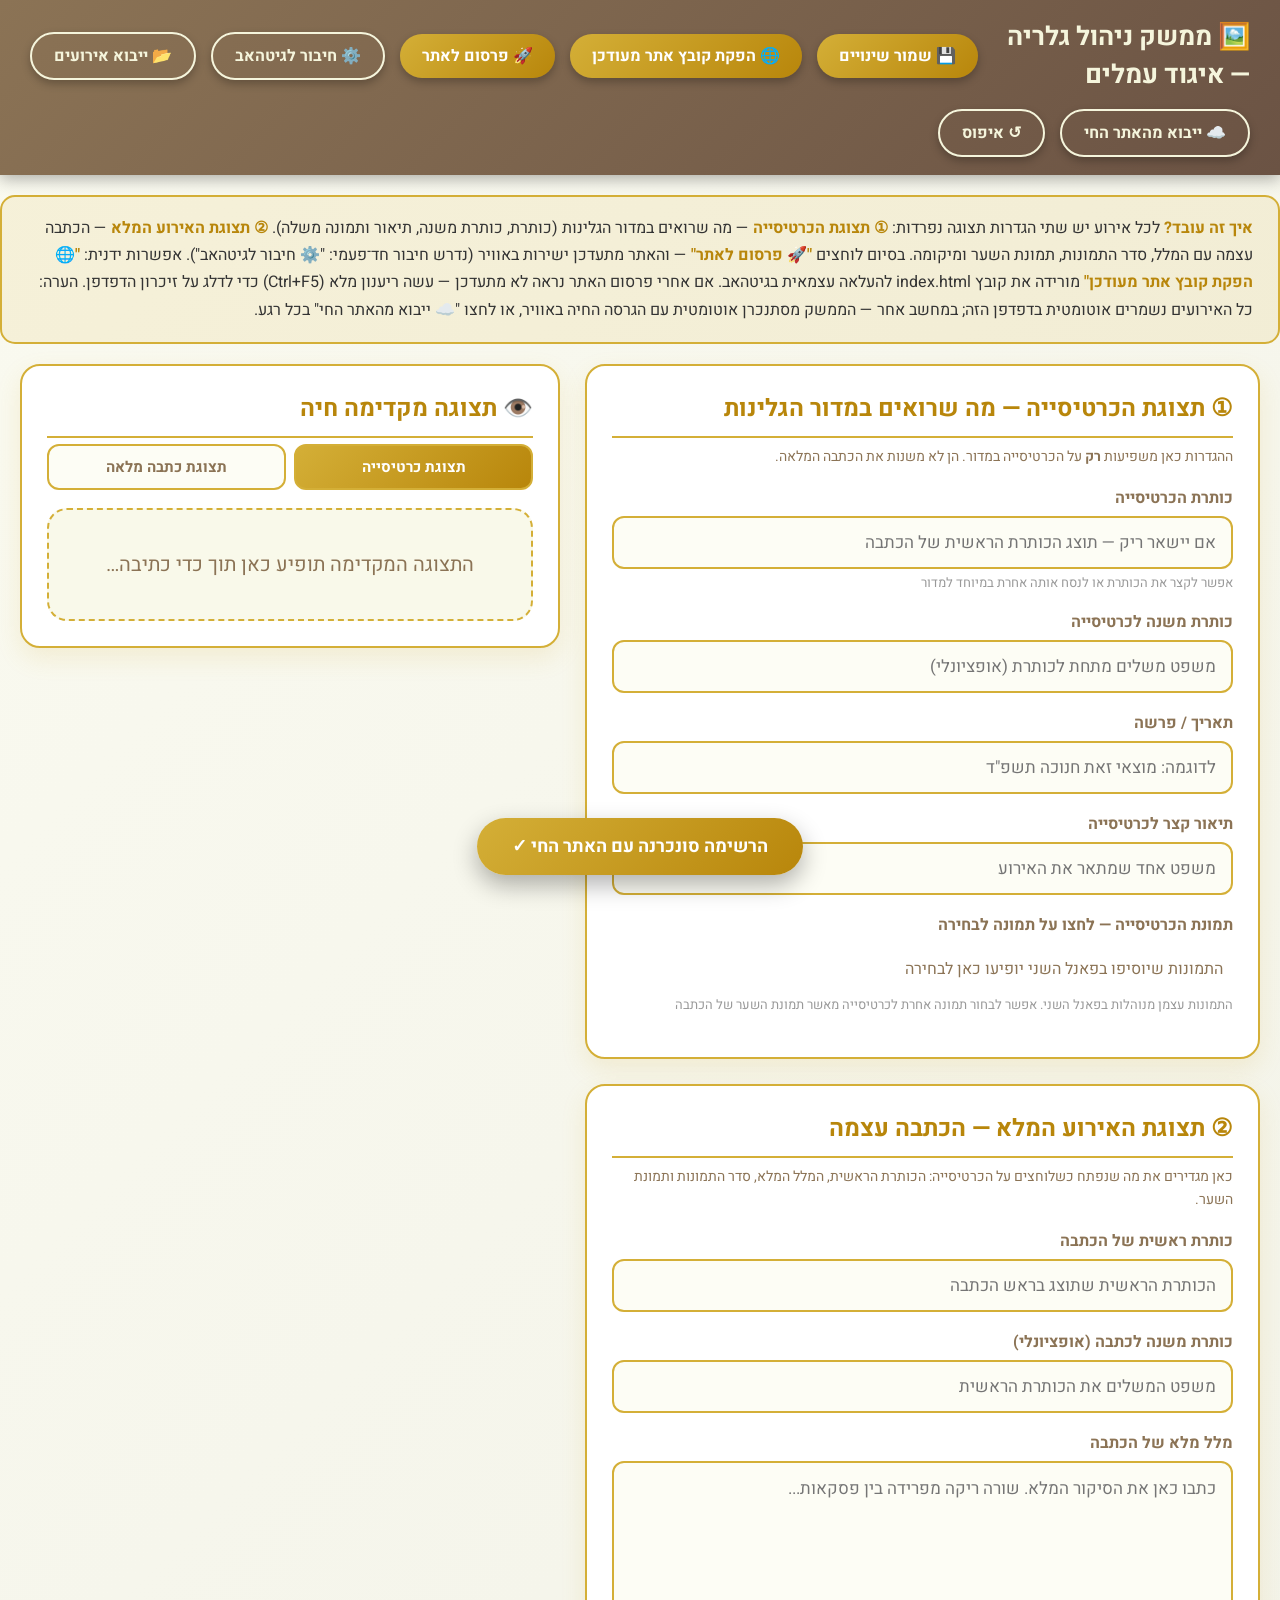
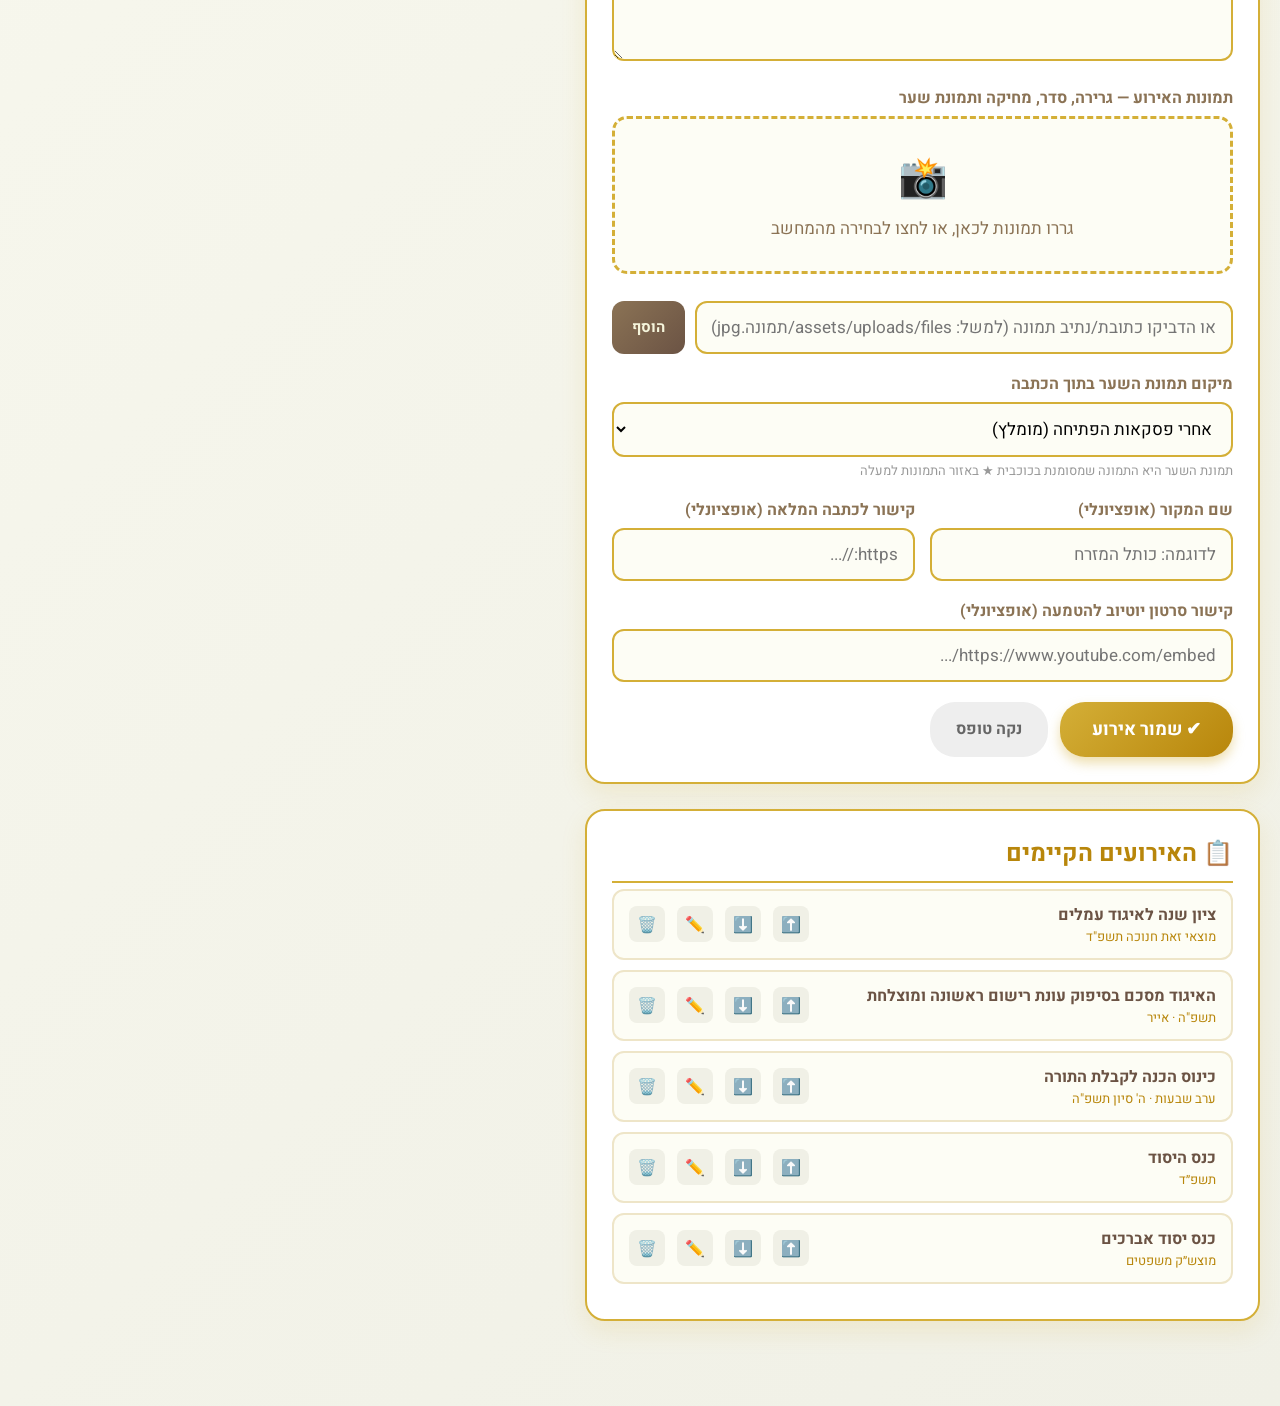
==== admin.html @ 1a2b59f1 "Add files via upload" ====
<!DOCTYPE html>
<html lang="he" dir="rtl">
<head>
<meta charset="UTF-8">
<meta name="viewport" content="width=device-width, initial-scale=1.0">
<title>ממשק ניהול גלריה — איגוד עמלים</title>
<link href="https://fonts.googleapis.com/css2?family=Heebo:wght@400;500;700;900&display=swap" rel="stylesheet">
<style>
/* ============================================================
   ממשק ניהול — קובץ עצמאי לחלוטין.
   הלקוח עובד רק מול הממשק: עריכה ← "הפקת קובץ אתר מעודכן" ←
   מתקבל קובץ HTML שלם של האתר להעלאה לשרת. בלי גיטהאב, בלי קבצי נתונים.
   ============================================================ */
* { box-sizing: border-box; }

body {
    margin: 0;
    font-family: 'Heebo', Arial, sans-serif;
    background: linear-gradient(135deg, #FAFAF0 0%, #F0F0E6 100%);
    color: #333333;
    min-height: 100vh;
}

/* ---------- סרגל עליון ---------- */
.admin-topbar {
    background: linear-gradient(135deg, #8B7355, #6B5344);
    color: #F5F5DC;
    padding: 18px 30px;
    display: flex;
    flex-wrap: wrap;
    align-items: center;
    gap: 15px;
    box-shadow: 0 4px 15px rgba(0, 0, 0, 0.3);
    position: sticky;
    top: 0;
    z-index: 100;
}

.admin-topbar h1 { margin: 0; font-size: 26px; flex: 1; min-width: 220px; }

.topbar-btn {
    background: linear-gradient(135deg, #D4AF37, #B8860B);
    color: #FFFFFF;
    border: none;
    padding: 10px 22px;
    border-radius: 25px;
    font-size: 16px;
    font-weight: bold;
    font-family: inherit;
    cursor: pointer;
    transition: all 0.3s ease;
    box-shadow: 0 4px 8px rgba(0, 0, 0, 0.25);
}

.topbar-btn:hover { transform: scale(1.05); }

.topbar-btn.secondary { background: transparent; border: 2px solid #F5F5DC; color: #F5F5DC; }

/* ---------- הודעת הסבר ---------- */
.admin-note {
    max-width: 1400px;
    margin: 20px auto 0;
    padding: 18px 25px;
    background: rgba(212, 175, 55, 0.12);
    border: 2px solid #D4AF37;
    border-radius: 15px;
    font-size: 16px;
    line-height: 1.7;
}

.admin-note b { color: #B8860B; }

/* ---------- פריסה ---------- */
.admin-layout {
    max-width: 1400px;
    margin: 20px auto 60px;
    padding: 0 20px;
    display: grid;
    grid-template-columns: 1.25fr 1fr;
    gap: 25px;
    align-items: start;
}

@media (max-width: 1000px) { .admin-layout { grid-template-columns: 1fr; } }

.panel {
    background: #FFFFFF;
    border: 2px solid #D4AF37;
    border-radius: 20px;
    padding: 25px;
    box-shadow: 0 10px 25px rgba(212, 175, 55, 0.15);
    margin-bottom: 25px;
}

.panel h2 {
    margin: 0 0 6px;
    color: #B8860B;
    font-size: 24px;
    border-bottom: 2px solid #D4AF37;
    padding-bottom: 10px;
}

.panel .panel-desc {
    color: #8B7355;
    font-size: 14px;
    line-height: 1.6;
    margin: 8px 0 18px;
}

/* ---------- שדות טופס ---------- */
.field { margin-bottom: 18px; }

.field label {
    display: block;
    font-weight: bold;
    color: #8B7355;
    margin-bottom: 6px;
    font-size: 16px;
}

.field input[type="text"],
.field textarea,
.field select {
    width: 100%;
    padding: 12px 15px;
    border: 2px solid #D4AF37;
    border-radius: 12px;
    font-size: 17px;
    font-family: inherit;
    background: #FDFDF5;
    transition: border-color 0.3s ease;
}

.field input[type="text"]:focus,
.field textarea:focus,
.field select:focus {
    outline: none;
    border-color: #B8860B;
    box-shadow: 0 0 0 3px rgba(212, 175, 55, 0.25);
}

.field textarea { min-height: 200px; resize: vertical; line-height: 1.7; }

.field .hint { font-size: 13px; color: #999999; margin-top: 4px; }

.field-row { display: grid; grid-template-columns: 1fr 1fr; gap: 15px; }

@media (max-width: 700px) { .field-row { grid-template-columns: 1fr; } }

/* ---------- אזור גרירת תמונות ---------- */
.dropzone {
    border: 3px dashed #D4AF37;
    border-radius: 15px;
    padding: 30px;
    text-align: center;
    color: #8B7355;
    font-size: 17px;
    cursor: pointer;
    background: #FDFDF5;
    transition: all 0.3s ease;
}

.dropzone.dragover { background: rgba(212, 175, 55, 0.15); border-color: #B8860B; transform: scale(1.01); }

.dropzone .dz-icon { font-size: 40px; display: block; margin-bottom: 8px; }

.image-thumbs { display: flex; flex-wrap: wrap; gap: 12px; margin-top: 15px; }

.thumb {
    position: relative;
    width: 122px;
    height: 150px;
    border: 3px solid #D4AF37;
    border-radius: 12px;
    overflow: hidden;
    background: #F0F0E6;
}

.thumb.thumb-cover { border-color: #8B7355; box-shadow: 0 0 0 3px rgba(139, 115, 85, 0.4); }

.thumb img { width: 100%; height: 72px; object-fit: cover; display: block; }

.thumb .thumb-remove {
    position: absolute;
    top: 4px;
    left: 4px;
    background: rgba(200, 0, 0, 0.85);
    color: #FFFFFF;
    border: none;
    width: 24px;
    height: 24px;
    border-radius: 50%;
    cursor: pointer;
    font-size: 14px;
    font-weight: bold;
    line-height: 1;
}

.thumb .thumb-num {
    position: absolute;
    top: 4px;
    right: 4px;
    background: rgba(107, 83, 68, 0.9);
    color: #FFFFFF;
    font-size: 11px;
    font-weight: bold;
    width: 22px;
    height: 22px;
    border-radius: 50%;
    display: flex;
    align-items: center;
    justify-content: center;
}

.thumb .thumb-tools { display: flex; justify-content: center; gap: 5px; padding: 6px 4px 2px; }

.thumb .thumb-btn {
    border: none;
    background: #E8E0C0;
    color: #6B5344;
    border-radius: 8px;
    min-width: 28px;
    height: 26px;
    font-size: 15px;
    cursor: pointer;
    line-height: 1;
    padding: 0 4px;
}

.thumb .thumb-btn:hover { background: #D4AF37; color: #FFFFFF; }

.thumb .thumb-btn.on { background: #B8860B; color: #FFFFFF; }

.thumb .thumb-main {
    position: absolute;
    bottom: 0;
    right: 0;
    left: 0;
    background: rgba(139, 115, 85, 0.95);
    color: #FFFFFF;
    font-size: 11px;
    font-weight: bold;
    text-align: center;
    padding: 3px;
}

/* ---------- מסלול בחירת תמונת הכרטיסייה ---------- */
.card-strip { display: flex; flex-wrap: wrap; gap: 10px; margin-top: 10px; }

.card-strip .strip-item {
    position: relative;
    width: 96px;
    height: 74px;
    border: 3px solid #E8E0C0;
    border-radius: 10px;
    overflow: hidden;
    cursor: pointer;
    background: #F0F0E6;
    transition: border-color 0.2s ease, transform 0.2s ease;
}

.card-strip .strip-item:hover { transform: scale(1.04); }

.card-strip .strip-item.selected { border-color: #D4AF37; box-shadow: 0 0 0 3px rgba(212, 175, 55, 0.45); }

.card-strip .strip-item img { width: 100%; height: 100%; object-fit: cover; display: block; }

.card-strip .strip-item .strip-num {
    position: absolute;
    bottom: 3px;
    right: 3px;
    background: rgba(107, 83, 68, 0.9);
    color: #FFFFFF;
    font-size: 10px;
    font-weight: bold;
    width: 18px;
    height: 18px;
    border-radius: 50%;
    display: flex;
    align-items: center;
    justify-content: center;
}

.url-add-row { display: flex; gap: 10px; margin-top: 12px; }

.url-add-row input { flex: 1; }

.url-add-row button {
    background: linear-gradient(135deg, #8B7355, #6B5344);
    color: #F5F5DC;
    border: none;
    border-radius: 12px;
    padding: 0 20px;
    font-size: 15px;
    font-weight: bold;
    font-family: inherit;
    cursor: pointer;
}

/* ---------- כפתורי פעולה ---------- */
.form-actions { display: flex; gap: 12px; flex-wrap: wrap; margin-top: 20px; }

.btn-primary {
    background: linear-gradient(135deg, #D4AF37, #B8860B);
    color: #FFFFFF;
    border: none;
    padding: 14px 32px;
    border-radius: 25px;
    font-size: 18px;
    font-weight: bold;
    font-family: inherit;
    cursor: pointer;
    box-shadow: 0 6px 12px rgba(212, 175, 55, 0.4);
    transition: all 0.3s ease;
}

.btn-primary:hover { transform: scale(1.04); }

.btn-cancel {
    background: #EEEEEE;
    color: #666666;
    border: none;
    padding: 14px 26px;
    border-radius: 25px;
    font-size: 16px;
    font-weight: bold;
    font-family: inherit;
    cursor: pointer;
}

/* ---------- תצוגה מקדימה ---------- */
.preview-toggle { display: flex; gap: 8px; margin-bottom: 18px; }

.preview-toggle button {
    flex: 1;
    padding: 10px;
    border: 2px solid #D4AF37;
    background: #FDFDF5;
    color: #8B7355;
    border-radius: 12px;
    font-size: 15px;
    font-weight: bold;
    font-family: inherit;
    cursor: pointer;
}

.preview-toggle button.active { background: linear-gradient(135deg, #D4AF37, #B8860B); color: #FFFFFF; }

#preview-area { pointer-events: none; }

#preview-area .gallery-card { max-width: 400px; margin: 0 auto; }

#preview-area .gallery-full-view { margin: 0; padding: 25px; }

#preview-area .gallery-full-title { font-size: 30px; }

#preview-area .gallery-full-subtitle { font-size: 19px; }



/* התצוגה המקדימה מציגה את גוף הכתבה בסגנון זהה לאתר */

/* ---------- רשימת האירועים ---------- */
.gallery-row {
    display: flex;
    align-items: center;
    gap: 12px;
    padding: 12px 15px;
    border: 2px solid #EEE5C8;
    border-radius: 12px;
    margin-bottom: 10px;
    background: #FDFDF5;
    transition: border-color 0.3s ease;
}

.gallery-row:hover { border-color: #D4AF37; }

.gallery-row .row-info { flex: 1; min-width: 0; }

.gallery-row .row-title {
    font-weight: bold;
    color: #6B5344;
    font-size: 16px;
    white-space: nowrap;
    overflow: hidden;
    text-overflow: ellipsis;
}

.gallery-row .row-date { font-size: 13px; color: #B8860B; }

.gallery-row button {
    border: none;
    background: #F0F0E6;
    border-radius: 8px;
    width: 36px;
    height: 36px;
    font-size: 16px;
    cursor: pointer;
    transition: background 0.2s ease;
}

.gallery-row button:hover { background: #E8E0C0; }

.gallery-row button.row-delete:hover { background: #FFD5D5; }

.empty-list { text-align: center; color: #8B7355; padding: 25px; font-size: 16px; }

/* ---------- הודעת שמירה ---------- */
.toast {
    position: fixed;
    bottom: 25px;
    right: 50%;
    transform: translateX(50%) translateY(120px);
    background: linear-gradient(135deg, #D4AF37, #B8860B);
    color: #FFFFFF;
    font-size: 18px;
    font-weight: bold;
    padding: 15px 35px;
    border-radius: 30px;
    box-shadow: 0 10px 25px rgba(0, 0, 0, 0.3);
    transition: transform 0.4s ease;
    z-index: 999;
    max-width: 90vw;
}

.toast.show { transform: translateX(50%) translateY(0); }

/* ============================================================
   עיצוב הגלריה עצמה — זהה לאתר (מוטמע כאן לתצוגה מקדימה אמיתית)
   ============================================================ */
.gallery-card {
    background: #F5F5DC;
    border: none;
    border-radius: 0px;
    padding: 20px;
    box-shadow: 0 15px 30px rgba(0, 0, 0, 0.2);
    transition: all 0.3s ease;
    cursor: pointer;
    text-align: center;
    display: flex;
    flex-direction: column;
}

.gallery-card:hover { transform: scale(1.02); box-shadow: 0 20px 40px rgba(0, 0, 0, 0.3); }

.gallery-card-image { text-align: center; margin-bottom: 15px; }

.gallery-card-image img {
    width: 100%;
    height: 180px;
    object-fit: cover;
    border-radius: 0px;
    border: 3px solid #D4AF37;
    box-shadow: 0 8px 16px rgba(0, 0, 0, 0.2);
    display: block;
}

.gallery-card-title {
    font-family: 'Heebo', 'Arial Black', sans-serif;
    font-weight: 900;
    color: #1F1F1F;
    font-size: 30px;
    line-height: 1.35;
    margin: 0 0 12px 0;
    text-align: center;
}

.gallery-card-subtitle {
    color: #6B5344;
    font-size: 19px;
    line-height: 1.45;
    font-weight: bold;
    margin: 0 0 10px 0;
    text-align: center;
}

.gallery-card-date {
    color: #B8860B;
    font-size: 22px;
    margin-bottom: 12px;
    text-align: center;
    font-weight: bold;
}

.gallery-card-teaser {
    color: #333333;
    font-size: 18px;
    line-height: 1.5;
    text-align: center;
    margin-bottom: 15px;
}

.gallery-card-btn {
    margin-top: auto;
    background: linear-gradient(135deg, #8B7355, #6B5344);
    color: #F5F5DC;
    border: none;
    padding: 12px 25px;
    border-radius: 0px;
    font-size: 18px;
    font-weight: bold;
    text-align: center;
    box-shadow: 0 4px 8px rgba(0, 0, 0, 0.3);
    font-family: inherit;
}

.gallery-empty {
    text-align: center;
    color: #8B7355;
    font-size: 20px;
    padding: 40px;
    background: rgba(245, 245, 220, 0.6);
    border: 2px dashed #D4AF37;
    border-radius: 20px;
}

.gallery-full-view {
    max-width: 860px;
    margin: 30px auto;
    padding: 0 20px;
    background: transparent;
    border: none;
    border-radius: 0;
    box-shadow: none;
    text-align: right;
}

.gallery-full-title {
    font-family: 'Heebo', 'Arial Black', sans-serif;
    font-weight: 900;
    color: #111111;
    font-size: 48px;
    line-height: 1.25;
    text-align: right;
    margin: 0 0 10px 0;
}

.gallery-full-subtitle {
    color: #444444;
    font-size: 24px;
    line-height: 1.5;
    font-weight: bold;
    margin: 0 0 16px 0;
    text-align: right;
}

.gallery-full-date {
    color: #B8860B;
    font-size: 20px;
    font-weight: bold;
    text-align: right;
    margin-bottom: 20px;
}

.gallery-full-source {
    display: block;
    width: fit-content;
    margin: 0 auto 30px auto;
    background: linear-gradient(45deg, #B8860B, #D4AF37, #B8860B);
    color: #FFFFFF;
    padding: 20px 35px;
    border-radius: 15px;
    text-decoration: none;
    font-weight: bold;
    font-size: 20px;
    transition: all 0.4s ease;
    box-shadow: 0 8px 20px rgba(184, 134, 11, 0.4);
    border: 2px solid #FFFFFF;
    text-align: center;
}

.gallery-full-body {
    color: #333333;
    font-size: 25px;
    line-height: 1.3;
    font-weight: bold;
    font-family: 'Frank Ruhl Libre', serif;
}

.gallery-full-body p {
    margin: 5px 0;
}

.gallery-video { width: 100%; margin: 25px 0; }

.gallery-video iframe { width: 100%; height: 600px; border: none; display: block; }

.gallery-full-image {
    width: 100%;
    max-width: 100%;
    height: auto;
    display: block;
    margin: 25px 0;
    border: none;
    border-radius: 0;
    cursor: zoom-in;
}
</style>
</head>
<body>

<!-- ==================== סרגל עליון ==================== -->
<header class="admin-topbar">
    <h1>🖼️ ממשק ניהול גלריה — איגוד עמלים</h1>
    <button class="topbar-btn" onclick="saveAll()">💾 שמור שינויים</button>
    <button class="topbar-btn" onclick="buildSiteFile()">🌐 הפקת קובץ אתר מעודכן</button>
    <button class="topbar-btn" onclick="publishToGitHub()">🚀 פרסום לאתר</button>
    <button class="topbar-btn secondary" onclick="showGhSettings()">⚙️ חיבור לגיטהאב</button>
    <button class="topbar-btn secondary" onclick="document.getElementById('import-file').click()">📂 ייבוא אירועים</button>
    <button class="topbar-btn secondary" onclick="importFromLiveSite()">☁️ ייבוא מהאתר החי</button>
    <button class="topbar-btn secondary" onclick="resetAll()">↺ איפוס</button>
    <input type="file" id="import-file" accept=".js,.json" style="display:none" onchange="importDataFile(event)">
</header>

<!-- ==================== הסבר ==================== -->
<div class="admin-note">
    <b>איך זה עובד?</b> לכל אירוע יש שתי הגדרות תצוגה נפרדות:
    <b>① תצוגת הכרטיסייה</b> — מה שרואים במדור הגלינות (כותרת, כותרת משנה, תיאור ותמונה משלה).
    <b>② תצוגת האירוע המלא</b> — הכתבה עצמה עם המלל, סדר התמונות, תמונת השער ומיקומה.
    בסיום לוחצים <b>"🚀 פרסום לאתר"</b> — והאתר מתעדכן ישירות באוויר (נדרש חיבור חד־פעמי: "⚙️ חיבור לגיטהאב").
    אפשרות ידנית: <b>"🌐 הפקת קובץ אתר מעודכן"</b> מורידה את קובץ index.html להעלאה עצמאית בגיטהאב.
    אם אחרי פרסום האתר נראה לא מתעדכן — עשה ריענון מלא (Ctrl+F5) כדי לדלג על זיכרון הדפדפן.
    הערה: כל האירועים נשמרים אוטומטית בדפדפן הזה; במחשב אחר — הממשק מסתנכרן אוטומטית עם הגרסה החיה באוויר, או לחצו "☁️ ייבוא מהאתר החי" בכל רגע.
</div>

<!-- ==================== אזור העבודה ==================== -->
<div class="admin-layout">

    <!-- ========== טור ימין: הטפסים + הרשימה ========== -->
    <div>

        <!-- ========== פאנל 1: תצוגת הכרטיסייה ========== -->
        <div class="panel">
            <h2>① תצוגת הכרטיסייה — מה שרואים במדור הגלינות</h2>
            <div class="panel-desc">ההגדרות כאן משפיעות <b>רק</b> על הכרטיסייה במדור. הן לא משנות את הכתבה המלאה.</div>

            <div class="field">
                <label for="f-card-title">כותרת הכרטיסייה</label>
                <input type="text" id="f-card-title" placeholder="אם יישאר ריק — תוצג הכותרת הראשית של הכתבה" oninput="updatePreview()">
                <div class="hint">אפשר לקצר את הכותרת או לנסח אותה אחרת במיוחד למדור</div>
            </div>

            <div class="field">
                <label for="f-card-subtitle">כותרת משנה לכרטיסייה</label>
                <input type="text" id="f-card-subtitle" placeholder="משפט משלים מתחת לכותרת (אופציונלי)" oninput="updatePreview()">
            </div>

            <div class="field">
                <label for="f-date">תאריך / פרשה</label>
                <input type="text" id="f-date" placeholder='לדוגמה: מוצאי זאת חנוכה תשפ"ד' oninput="updatePreview()">
            </div>

            <div class="field">
                <label for="f-teaser">תיאור קצר לכרטיסייה</label>
                <input type="text" id="f-teaser" placeholder="משפט אחד שמתאר את האירוע" oninput="updatePreview()">
            </div>

            <div class="field">
                <label>תמונת הכרטיסייה — לחצו על תמונה לבחירה</label>
                <div class="card-strip" id="card-strip"></div>
                <div class="hint">התמונות עצמן מנוהלות בפאנל השני. אפשר לבחור תמונה אחרת לכרטיסייה מאשר תמונת השער של הכתבה</div>
            </div>
        </div>

        <!-- ========== פאנל 2: תצוגת האירוע המלא ========== -->
        <div class="panel">
            <h2>② תצוגת האירוע המלא — הכתבה עצמה</h2>
            <div class="panel-desc">כאן מגדירים את מה שנפתח כשלוחצים על הכרטיסייה: הכותרת הראשית, המלל המלא, סדר התמונות ותמונת השער.</div>

            <div class="field">
                <label for="f-title">כותרת ראשית של הכתבה</label>
                <input type="text" id="f-title" placeholder="הכותרת הראשית שתוצג בראש הכתבה" oninput="updatePreview()">
            </div>

            <div class="field">
                <label for="f-subtitle">כותרת משנה לכתבה (אופציונלי)</label>
                <input type="text" id="f-subtitle" placeholder="משפט המשלים את הכותרת הראשית" oninput="updatePreview()">
            </div>

            <div class="field">
                <label for="f-body">מלל מלא של הכתבה</label>
                <textarea id="f-body" placeholder="כתבו כאן את הסיקור המלא. שורה ריקה מפרידה בין פסקאות..." oninput="updatePreview()"></textarea>
            </div>

            <div class="field">
                <label>תמונות האירוע — גרירה, סדר, מחיקה ותמונת שער</label>
                <div class="dropzone" id="dropzone">
                    <span class="dz-icon">📸</span>
                    גררו תמונות לכאן, או לחצו לבחירה מהמחשב
                </div>
                <input type="file" id="image-file" accept="image/*" multiple style="display:none">
                <div class="image-thumbs" id="image-thumbs"></div>
                <div class="url-add-row">
                    <input type="text" id="image-url" placeholder="או הדביקו כתובת/נתיב תמונה (למשל: assets/uploads/files/תמונה.jpg)">
                    <button onclick="addImageFromUrl()">הוסף</button>
                </div>
            </div>

            <div class="field">
                <label for="f-cover-pos">מיקום תמונת השער בתוך הכתבה</label>
                <select id="f-cover-pos" onchange="updatePreview()">
                    <option value="after-lead">אחרי פסקאות הפתיחה (מומלץ)</option>
                    <option value="start">לפני כל המלל — בראש הכתבה</option>
                    <option value="end">בסוף הכתבה</option>
                    <option value="1">אחרי פסקה 1</option>
                    <option value="2">אחרי פסקה 2</option>
                    <option value="3">אחרי פסקה 3</option>
                    <option value="4">אחרי פסקה 4</option>
                    <option value="5">אחרי פסקה 5</option>
                    <option value="6">אחרי פסקה 6</option>
                    <option value="7">אחרי פסקה 7</option>
                    <option value="8">אחרי פסקה 8</option>
                </select>
                <div class="hint">תמונת השער היא התמונה שמסומנת בכוכבית ★ באזור התמונות למעלה</div>
            </div>

            <div class="field-row">
                <div class="field">
                    <label for="f-source-name">שם המקור (אופציונלי)</label>
                    <input type="text" id="f-source-name" placeholder='לדוגמה: כותל המזרח' oninput="updatePreview()">
                </div>
                <div class="field">
                    <label for="f-source-url">קישור לכתבה המלאה (אופציונלי)</label>
                    <input type="text" id="f-source-url" placeholder="https://..." oninput="updatePreview()">
                </div>
            </div>

            <div class="field">
                <label for="f-video">קישור סרטון יוטיוב להטמעה (אופציונלי)</label>
                <input type="text" id="f-video" placeholder="https://www.youtube.com/embed/..." oninput="updatePreview()">
            </div>

            <div class="form-actions">
                <button class="btn-primary" onclick="saveGalleryFromForm()">✔ שמור אירוע</button>
                <button class="btn-cancel" onclick="clearForm()">נקה טופס</button>
            </div>
        </div>

        <!-- ========== רשימת האירועים ========== -->
        <div class="panel">
            <h2>📋 האירועים הקיימים</h2>
            <div id="galleries-list"></div>
        </div>
    </div>

    <!-- ========== טור שמאל: תצוגה מקדימה ========== -->
    <div class="panel" style="position: sticky; top: 100px;">
        <h2>👁️ תצוגה מקדימה חיה</h2>
        <div class="preview-toggle">
            <button id="pt-card" class="active" onclick="setPreviewMode('card')">תצוגת כרטיסייה</button>
            <button id="pt-full" onclick="setPreviewMode('full')">תצוגת כתבה מלאה</button>
        </div>
        <div id="preview-area"></div>
    </div>
</div>

<!-- ==================== הודעת שמירה ==================== -->
<div class="toast" id="toast">השינויים נשמרו ✓</div>

<!-- נתוני האתר הנוכטניים — מוטמעים להשוואה וגיבוי -->
<script src="data/galleries-data.js"></script>
<script>
if (!window.AMALIM_GALLERIES) { window.AMALIM_GALLERIES = [
  {
    "id": "gal-1",
    "title": "ציון שנה לאיגוד עמלים",
    "date": "מוצאי זאת חנוכה תשפ\"ד",
    "teaser": "מעמד היסטורי מרגש ומרומם בהשתתפות מאות בני תורה יוצאי אתיופיה מכל קצוות הארץ",
    "body": "במוצאי 'זאת חנוכה' נערך בבית שמש מעמד היסטורי מרגש ומרומם שבו התכנסו מאות בני תורה יוצאי אתיופיה מכל קצוות הארץ למעמד 'להודות ולהלל' לרגל שנה ליסוד איגוד 'עמלים'. במעמד השתתפו נשיא האיגוד מרן ראש הישיבה הגר\"א סאלים חבר מועצת חכמי התורה, מרן הראשל\"צ הגר\"ד יוסף שליט\"א, גדולי ראשי הישיבות שליט\"א, רבני בני התורה יוצאי אתיופיה, יו\"ר תנועת ש\"ס הרב אריה דרעי, השר לשירותי דת הרב מיכאל מלכיאלי, ראש העיר בית שמש הרב גרינברג ועוד.\n\nאיגוד 'עמלים' המהווה בית לכל בני התורה יוצאי אתיופיה בארה\"ק ועוסק בשיבוץ והכוונה לבני הישיבות יוצאי אתיופיה, ציין במוצאי 'זאת חנוכה' שנה ליסוד האיגוד, כשלמעמד שנערך בבית שמש עלו ובאו כל גדולי ראשי הישיבות שליט\"א.\n\nרגע השיא במעמד היה עת נשא מרן רה\"י נשיא האיגוד הגר\"א סאלים שליט\"א את דבריו בנוכחותו של מרן הראשל\"צ הגר\"ד יוסף שליט\"א, וציין בדבריו את השלימות של עמ\"י כאשר יש מקום לכל בני התורה ולכל עדה בהיכלי הישיבות.\n\nבסיום המעמד המרגש קיבלו הנוכחים ביטאון מיוחד הנקרא 'לאור עולם' אשר יצא לאור לרגל הכינוס, ובו סיקור מקיף על פעילות האיגוד, פרקי דעת ומאמרים מגדולי ראשי הישיבות ורבני בני התורה יוצאי אתיופיה, ועוד.",
    "images": [
      "https://mizrach.co.il/wp-content/uploads/2025/01/%D7%A6%D7%99%D7%95%D7%9F-%D7%A9%D7%A0%D7%94-%D7%9C%D7%94%D7%A7%D7%9E%D7%AA-%D7%90%D7%99%D7%92%D7%95%D7%93-%D7%A2%D7%9E%D7%9C%D7%99%D7%9D-%D7%99%D7%95%D7%A6%D7%90%D7%99-%D7%90%D7%AA%D7%99%D7%95%D7%A4%D7%99%D7%94-36-scaled.jpg",
      "https://mizrach.co.il/wp-content/uploads/2025/01/%D7%A6%D7%99%D7%95%D7%9F-%D7%A9%D7%A0%D7%94-%D7%9C%D7%94%D7%A7%D7%9E%D7%AA-%D7%90%D7%99%D7%92%D7%95%D7%93-%D7%A2%D7%9E%D7%9C%D7%99%D7%9D-%D7%99%D7%95%D7%A6%D7%90%D7%99-%D7%90%D7%AA%D7%99%D7%95%D7%A4%D7%99%D7%94-35-scaled.jpg",
      "https://mizrach.co.il/wp-content/uploads/2025/01/%D7%A6%D7%99%D7%95%D7%9F-%D7%A9%D7%A0%D7%94-%D7%9C%D7%94%D7%A7%D7%9E%D7%AA-%D7%90%D7%99%D7%92%D7%95%D7%93-%D7%A2%D7%9E%D7%9C%D7%99%D7%9D-%D7%99%D7%95%D7%A6%D7%90%D7%99-%D7%90%D7%AA%D7%99%D7%95%D7%A4%D7%99%D7%94-34-scaled.jpg",
      "https://mizrach.co.il/wp-content/uploads/2025/01/%D7%A6%D7%99%D7%95%D7%9F-%D7%A9%D7%A0%D7%94-%D7%9C%D7%94%D7%A7%D7%9E%D7%AA-%D7%90%D7%99%D7%92%D7%95%D7%93-%D7%A2%D7%9E%D7%9C%D7%99%D7%9D-%D7%99%D7%95%D7%A6%D7%90%D7%99-%D7%90%D7%AA%D7%99%D7%95%D7%A4%D7%99%D7%94-31-scaled.jpg",
      "https://mizrach.co.il/wp-content/uploads/2025/01/%D7%A6%D7%99%D7%95%D7%9F-%D7%A9%D7%A0%D7%94-%D7%9C%D7%94%D7%A7%D7%9E%D7%AA-%D7%90%D7%99%D7%92%D7%95%D7%93-%D7%A2%D7%9E%D7%9C%D7%99%D7%9D-%D7%99%D7%95%D7%A6%D7%90%D7%99-%D7%90%D7%AA%D7%99%D7%95%D7%A4%D7%99%D7%94-27-scaled.jpg",
      "https://mizrach.co.il/wp-content/uploads/2025/01/%D7%A6%D7%99%D7%95%D7%9F-%D7%A9%D7%A0%D7%94-%D7%9C%D7%94%D7%A7%D7%9E%D7%AA-%D7%90%D7%99%D7%92%D7%95%D7%93-%D7%A2%D7%9E%D7%9C%D7%99%D7%9D-%D7%99%D7%95%D7%A6%D7%90%D7%99-%D7%90%D7%AA%D7%99%D7%95%D7%A4%D7%99%D7%94-22-scaled.jpg",
      "https://mizrach.co.il/wp-content/uploads/2025/01/%D7%A6%D7%99%D7%95%D7%9F-%D7%A9%D7%A0%D7%94-%D7%9C%D7%94%D7%A7%D7%9E%D7%AA-%D7%90%D7%99%D7%92%D7%95%D7%93-%D7%A2%D7%9E%D7%9C%D7%99%D7%9D-%D7%99%D7%95%D7%A6%D7%90%D7%99-%D7%90%D7%AA%D7%99%D7%95%D7%A4%D7%99%D7%94-17-scaled.jpg",
      "https://mizrach.co.il/wp-content/uploads/2025/01/%D7%A6%D7%99%D7%95%D7%9F-%D7%A9%D7%A0%D7%94-%D7%9C%D7%94%D7%A7%D7%9E%D7%AA-%D7%90%D7%99%D7%92%D7%95%D7%93-%D7%A2%D7%9E%D7%9C%D7%99%D7%9D-%D7%99%D7%95%D7%A6%D7%90%D7%99-%D7%90%D7%AA%D7%99%D7%95%D7%A4%D7%99%D7%94-14-scaled.jpg",
      "https://mizrach.co.il/wp-content/uploads/2025/01/%D7%A6%D7%99%D7%95%D7%9F-%D7%A9%D7%A0%D7%94-%D7%9C%D7%94%D7%A7%D7%9E%D7%AA-%D7%90%D7%99%D7%92%D7%95%D7%93-%D7%A2%D7%9E%D7%9C%D7%99%D7%9D-%D7%99%D7%95%D7%A6%D7%90%D7%99-%D7%90%D7%AA%D7%99%D7%95%D7%A4%D7%99%D7%94-29-scaled.jpg"
    ],
    "sourceName": "כותל המזרח",
    "sourceUrl": "https://mizrach.co.il/13718/",
    "videoUrl": "https://www.youtube.com/embed/MDI4atxGplI"
  },
  {
    "id": "gal-2",
    "title": "האיגוד מסכם בסיפוק עונת רישום ראשונה ומוצלחת",
    "date": "תשפ\"ה · אייר",
    "teaser": "עונת רישום ראשונה ומוצלחת של בני ישיבות יוצאי אתיופיה לישיבות המובילות",
    "body": "אחר תקופת רישום מוצלחת, התקבלו בני ישיבות החברים באיגוד 'עמלים' שע\"י יוצאי אתיופיה, לישיבות 'מאור התורה', 'דעת חיים', 'יסודות', 'ברית יעקב', 'אש התלמוד', 'באר התלמוד ירושלים', 'אוהל יוסף ב\"ב', 'רכסים', 'תורת אברהם', 'אוהל תורה', 'תפארת הלוי', ועוד.\n\nבתקופה האחרונה פעל האיגוד באינטנסיביות במטרה לרשום לכל הישיבות הגדולות המובילות, בחורים מצוינים מהטובים ביותר בישיבות הקטנות ברחבי הארץ, זאת יחד עם מנהל מרכז ההכוון לבני ישיבות הרב דוד רביבו שליט\"א.\n\nעם תום עונת הרישום מסכמים ראשי האיגוד בסיפוק רב את הצלחתם הגדולה של הבחורים היקרים שיחיו, ומציינים כי הבחורים זכו להתקבל לישיבות הגדולות המובחרות מהמזרח של עולם התורה הספרדי.",
    "images": [
      "https://hm-news.co.il/wp-content/uploads/2024/09/WhatsApp-Image-2024-09-03-at-19.11.28.jpeg"
    ],
    "sourceName": "כותל המזרח",
    "sourceUrl": "https://mizrach.co.il/10159/",
    "videoUrl": ""
  },
  {
    "id": "gal-3",
    "title": "כינוס הכנה לקבלת התורה",
    "date": "ערב שבעות · ה' סיון תשפ\"ה",
    "teaser": "כינוס מיוחד להכנה רוחנית לקראת חג מתן תורה בהשתתפות מרנן ורבנן גדולי ומאורי הדור שליט\"א",
    "body": "בני התורה מסלתה ומשמנה של הקהילה האתיופית התכנסו לכינוס הכנה לקבלת התורה היסטורי ומרומם. המעמד בראשות מנהיג עולם הישיבות הגרמ\"ה הירש וראשי הישיבות.\n\nמאות בני תורה גדשו בהמוניהם את אולמי 'היכלי מלכות' במעמד שנערך בחסות עיריית ב\"ב ע\"י איגוד 'עמלים' המאגד תחתיו את בני התורה מהקהילה האתיופית מכל רחבי הארץ.\n\nלמעמד הגדול עלו ובאו מרנן ורבנן גדולי התורה וראשי הישיבות ובראשם מנהיג עולם הישיבות הגרמ\"ה הירש.\n\nשיאו של המעמד היה, עת כניסתו ונאומו של מנהיג עולם התורה הגרמ\"ה הירש. בדברים שנשא עמד על דברי הרמח\"ל בדרך ה' על הדרך לדבקות הבורא, ואמר בנוגע ל'בעיית הגיוס': \"אני יודע את הבעיה הזאת. והקב\"ה ייתן שלא יהיה שום בעיה מזה. אנחנו דואגים בשבילכם ומאת ה' זה יצא בסדר. אך אתם אל תדאגו. המשיכו בעבודת ה' שלכם. בלימוד תורה שלכם ובזכות זה יהיה לכם רק טוב\".\n\nיו\"ר ש\"ס אריה דרעי, לא הסתיר את התרגשותו מהציבור העצום שגדשו את האולם, ואמר כי אין ספק שזהו חזון אחרית הימים לראות את המראה הזה.\n\nבסיום המעמד המרגש קיבלו המשתתפים שובר מיוחד מתנת 'פרסטר' וקובץ הגות ומחשבה 'בעמלה של תורה' ח\"ב ובו מאמרי מוסר ומחשבה מגדולי ראשי הישיבות.",
    "images": [
      "https://storage.bhol.co.il/media/lt/1657699/gallery/811284_tumb_800Xauto.jpg",
      "https://storage.bhol.co.il/media/lt/1657699/gallery/811317_tumb_800X480.jpg",
      "https://storage.bhol.co.il/media/lt/1657699/gallery/811287_tumb_800Xauto.jpg",
      "https://storage.bhol.co.il/media/lt/1657699/gallery/811274_tumb_800Xauto.jpg",
      "https://storage.bhol.co.il/media/lt/1657699/gallery/811318_tumb_800Xauto.jpg",
      "https://storage.bhol.co.il/media/lt/1657699/gallery/811295_tumb_800Xauto.jpg",
      "https://storage.bhol.co.il/media/lt/1657699/gallery/811293_tumb_800Xauto.jpg",
      "https://storage.bhol.co.il/media/lt/1657699/gallery/811307_tumb_800Xauto.jpg",
      "https://storage.bhol.co.il/media/lt/1657699/gallery/811294_tumb_800Xauto.jpg",
      "https://storage.bhol.co.il/media/lt/1657699/gallery/811277_tumb_800Xauto.jpg",
      "https://storage.bhol.co.il/media/lt/1657699/gallery/811310_tumb_800Xauto.jpg",
      "https://storage.bhol.co.il/media/lt/1657699/gallery/811299_tumb_800Xauto.jpg",
      "https://storage.bhol.co.il/media/lt/1657699/gallery/811280_tumb_800Xauto.jpg",
      "https://storage.bhol.co.il/media/lt/1657699/gallery/811306_tumb_800Xauto.jpg",
      "https://storage.bhol.co.il/media/lt/1657699/gallery/811303_tumb_800Xauto.jpg",
      "https://storage.bhol.co.il/media/lt/1657699/gallery/811290_tumb_800Xauto.jpg",
      "https://storage.bhol.co.il/media/lt/1657699/gallery/811285_tumb_800Xauto.jpg",
      "https://storage.bhol.co.il/media/lt/1657699/gallery/811272_tumb_800Xauto.jpg"
    ],
    "sourceName": "בחדרי חרדים",
    "sourceUrl": "https://www.bhol.co.il/news/1695666",
    "videoUrl": ""
  }
]; }
</script>

<script>
/* ============================================================
   מנוע הגלריה — מוטמע בפנים (עותק זהה למנוע שבאתר עצמו)
   ============================================================ */
(function () {
    'use strict';

    var STORAGE_KEY = 'amalim_galleries_v1';

    function esc(str) {
        return String(str == null ? '' : str)
            .replace(/&/g, '&amp;')
            .replace(/</g, '&lt;')
            .replace(/>/g, '&gt;')
            .replace(/"/g, '&quot;')
            .replace(/'/g, '&#39;');
    }

    function getGalleries() {
        try {
            var saved = localStorage.getItem(STORAGE_KEY);
            if (saved) {
                var parsed = JSON.parse(saved);
                if (Array.isArray(parsed) && parsed.length > 0) return parsed;
            }
        } catch (e) {
            console.warn('galleries: local backup read failed', e);
        }
        return window.AMALIM_GALLERIES || [];
    }

    function saveGalleries(galleries) {
        try {
            localStorage.setItem(STORAGE_KEY, JSON.stringify(galleries));
        } catch (e) {
            console.warn('galleries: local backup save failed', e);
        }
        render();
    }

    /* ---------- הגדרות תצוגה נפרדות: כרטיסייה מול כתבה מלאה ---------- */

    function getCoverIndex(gallery) {
        return (typeof gallery.coverIndex === 'number' &&
                gallery.images && gallery.images[gallery.coverIndex]) ? gallery.coverIndex : 0;
    }

    function getCardImageIndex(gallery) {
        if (typeof gallery.cardImageIndex === 'number' &&
            gallery.images && gallery.images[gallery.cardImageIndex]) {
            return gallery.cardImageIndex;
        }
        return getCoverIndex(gallery);
    }

    function getCardTitle(gallery) {
        return (typeof gallery.cardTitle === 'string' && gallery.cardTitle) ? gallery.cardTitle : (gallery.title || '');
    }

    function getCardSubtitle(gallery) {
        // ריק = בלי כותרת משנה בכרטיסייה (בלי נפילה לכותרת המשנה של הכתבה)
        return (typeof gallery.cardSubtitle === 'string') ? gallery.cardSubtitle : '';
    }

    function renderCardHtml(gallery) {
        var html = '<div class="gallery-card" data-gallery-id="' + esc(gallery.id) +
                   '" onclick="AMALIM_GALLERY.openGallery(\'' + esc(gallery.id) + '\')">';

        var cardIdx = getCardImageIndex(gallery);
        if (gallery.images && gallery.images.length > 0) {
            html += '<div class="gallery-card-image"><img src="' + esc(gallery.images[cardIdx]) +
                    '" alt="' + esc(getCardTitle(gallery)) + '" loading="lazy"></div>';
        }

        html += '<h3 class="gallery-card-title">' + esc(getCardTitle(gallery)) + '</h3>';

        var cardSubtitle = getCardSubtitle(gallery);
        if (cardSubtitle) {
            html += '<p class="gallery-card-subtitle">' + esc(cardSubtitle) + '</p>';
        }

        if (gallery.date) {
            html += '<p class="gallery-card-date">' + esc(gallery.date) + '</p>';
        }

        if (gallery.teaser) {
            html += '<p class="gallery-card-teaser">' + esc(gallery.teaser) + '</p>';
        }

        html += '<div class="gallery-card-btn">פרטים נוספים</div>';
        html += '</div>';
        return html;
    }

    function renderFullHtml(gallery, options) {
        options = options || {};
        var html = '<div class="gallery-full-view">';

        if (options.withBackButton !== false) {
            html += '<button class="back-btn" onclick="AMALIM_GALLERY.closeGallery()">→ חזרה לכל האירועים</button>';
        }

        html += '<h2 class="gallery-full-title">' + esc(gallery.title) + '</h2>';

        if (gallery.subtitle) {
            html += '<p class="gallery-full-subtitle">' + esc(gallery.subtitle) + '</p>';
        }

        if (gallery.date) {
            html += '<p class="gallery-full-date">' + esc(gallery.date) + '</p>';
        }

        if (gallery.sourceUrl) {
            var label = gallery.sourceName ?
                ('מקור: ' + esc(gallery.sourceName) + ' | לחץ כאן לקריאת הכתבה המלאה') :
                'לחץ כאן לקריאת הכתבה המלאה';
            html += '<a class="gallery-full-source" href="' + esc(gallery.sourceUrl) +
                    '" target="_blank" rel="noopener">' + label + '</a>';
        }

        var paragraphs = String(gallery.body || '').split(/\n\s*\n/)
            .map(function (p) { return p.trim(); })
            .filter(function (p) { return p.length > 0; });

        var lead = [];
        var rest = [];
        var leadChars = 0;
        for (var i = 0; i < paragraphs.length; i++) {
            if (lead.length < 2 && leadChars < 350) {
                lead.push(paragraphs[i]);
                leadChars += paragraphs[i].length;
            } else {
                rest.push(paragraphs[i]);
            }
        }
        if (rest.length === 0 && lead.length < paragraphs.length) {
            rest = paragraphs.slice(lead.length);
            lead = paragraphs.slice(0, lead.length);
        }

        var coverIdx = getCoverIndex(gallery);
        var cover = (gallery.images && gallery.images.length > 0) ? gallery.images[coverIdx] : null;
        var restImages = (gallery.images && gallery.images.length > 1) ?
            gallery.images.filter(function (src, i) { return i !== coverIdx; }) : [];

        var coverPos = (gallery.coverPosition === undefined || gallery.coverPosition === '')
            ? 'after-lead' : gallery.coverPosition;
        var leadHtml = lead.length > 0 ?
            '<div class="gallery-full-body gallery-full-lead">' +
            lead.map(function (p) { return '<p>' + esc(p) + '</p>'; }).join('') + '</div>' : '';
        var restHtml = rest.length > 0 ?
            '<div class="gallery-full-body">' +
            rest.map(function (p) { return '<p>' + esc(p) + '</p>'; }).join('') + '</div>' : '';
        var coverHtml = cover ?
            '<img class="gallery-full-image" src="' + esc(cover) + '" alt="' + esc(gallery.title) +
            '" loading="lazy" onclick="AMALIM_GALLERY.openLightbox(\'' + esc(cover) + '\')">' : '';

        if (coverPos === 'start') {
            html += coverHtml + leadHtml + restHtml;
        } else if (coverPos === 'end') {
            html += leadHtml + restHtml + coverHtml;
        } else if (coverPos === 'after-lead') {
            html += leadHtml + coverHtml + restHtml;
        } else {
            var allParas = paragraphs.map(function (p) { return '<p>' + esc(p) + '</p>'; });
            var n = parseInt(coverPos, 10);
            if (isNaN(n) || n < 0) n = 1;
            if (n >= allParas.length) {
                html += allParas.join('') + coverHtml;
            } else {
                html += allParas.slice(0, n).join('') + coverHtml + allParas.slice(n).join('');
            }
        }

        if (gallery.videoUrl) {
            html += '<div class="gallery-video"><iframe src="' + esc(gallery.videoUrl) +
                    '" title="' + esc(gallery.title) +
                    '" allow="accelerometer; autoplay; clipboard-write; encrypted-media; gyroscope; picture-in-picture" allowfullscreen loading="lazy"></iframe></div>';
        }

        if (restImages.length > 0) {
            html += restImages.map(function (src) {
                return '<img class="gallery-full-image" src="' + esc(src) + '" alt="' + esc(gallery.title) +
                       '" loading="lazy" onclick="AMALIM_GALLERY.openLightbox(\'' + esc(src) + '\')">';
            }).join('');
        }

        html += '</div>';
        return html;
    }

    function render() {
        var grid = document.getElementById('gallery-grid');
        if (!grid) return;
        var galleries = getGalleries();
        if (galleries.length === 0) {
            grid.innerHTML = '<div class="gallery-empty">אין אירועים עדיין</div>';
            return;
        }
        grid.innerHTML = galleries.map(renderCardHtml).join('');
    }

    function openGallery(id) {
        var gallery = getGalleries().filter(function (g) { return g.id === id; })[0];
        var fullView = document.getElementById('gallery-full-view');
        var grid = document.getElementById('gallery-grid');
        if (!gallery || !fullView) return;
        fullView.innerHTML = renderFullHtml(gallery);
        fullView.style.display = 'block';
        if (grid) grid.style.display = 'none';
        fullView.scrollIntoView({ behavior: 'smooth', block: 'start' });
    }

    function closeGallery() {
        var fullView = document.getElementById('gallery-full-view');
        var grid = document.getElementById('gallery-grid');
        if (fullView) { fullView.style.display = 'none'; fullView.innerHTML = ''; }
        if (grid) grid.style.display = '';
    }

    function openLightbox(src) {
        var box = document.createElement('div');
        box.className = 'gallery-lightbox';
        box.style.cssText = 'position:fixed;inset:0;background:rgba(0,0,0,.92);display:flex;align-items:center;justify-content:center;z-index:99999;cursor:zoom-out;padding:30px';
        box.innerHTML = '<img src="' + src + '" alt="" style="max-width:92%;max-height:92%;border:4px solid #D4AF37">';
        box.addEventListener('click', function () { box.remove(); });
        document.body.appendChild(box);
    }

    document.addEventListener('keydown', function (e) {
        if (e.key === 'Escape') {
            var box = document.querySelector('.gallery-lightbox');
            if (box) box.remove();
        }
    });

    window.AMALIM_GALLERY = {
        STORAGE_KEY: STORAGE_KEY,
        getGalleries: getGalleries,
        saveGalleries: saveGalleries,
        renderCardHtml: renderCardHtml,
        renderFullHtml: renderFullHtml,
        render: render,
        openGallery: openGallery,
        closeGallery: closeGallery,
        openLightbox: openLightbox
    };
})();

/* ============================================================
   הלוגיקה של מסך הניהול
   ============================================================ */

var galleries = AMALIM_GALLERY.getGalleries();
var editingId = null;
var currentImages = [];
var coverIndex = 0;       // תמונת השער של הכתבה המלאה
var cardImageIndex = 0;   // תמונת הכרטיסייה — הגדרה נפרדת
var previewMode = 'card';

/* העתק טקסט של קובץ האתר — מוטמע בפנים כדי שהפקת קובץ האתר תעבוד מיד */
var SITE_HTML = "<\/!DOCTYPE html> <\/!-- הגדרת סוג המסמך - זהו מסמך HTML5 -->\n<\/html lang=\"he\" dir=\"rtl\"> <\/!-- תג HTML עם שפה עברית וכיוון מימין לשמאל -->\n\n<\/head> <\/!-- ראש המסמך - מכיל מידע על הדף -->\n    <\/meta charset=\"UTF-8\" /> <\/!-- קידוד תווים - תומך בעברית -->\n    <\/meta name=\"viewport\" content=\"width=device-width, initial-scale=1.0\"> <\/!-- התאמה למובייל - הדף יתאים את עצמו למסך -->\n    <\/title>איגוד עמלים-האתר הרשמי<\//title> <\/!-- כותרת הדף - יופיע בטאב הדפדפן -->\n    <\/link rel=\"icon\" type=\"image/jpeg\" href=\"https://images.matara.pro/ClientsImages/7013662.jpg?1\"> <\/!-- favicon - העיגול הקטן בטאב הדפדפן -->\n   <\/link href=\"https://fonts.googleapis.com/css2?family=Heebo:wght@400;500;700;900&display=swap\" rel=\"stylesheet\">\n   <\/link rel=\"stylesheet\" href=\"css/site.css\"> <\/!-- עיצוב מדורים דינמיים: גלריה וכתבות -->\n\n    <\/style>\n\n\n        /* עיצוב לכרטיסיות אירועים - כפתור בגובה קבוע */\n        .event-card {\n            min-height: 300px; /* גובה קבוע */\n            display: flex;\n            flex-direction: column;\n        }\n\n        .event-card-special {\n            min-height: 300px; /* גובה קבוע */\n            display: flex;\n            flex-direction: column;\n        }\n\n        .event-card .details-btn,\n        .event-card-special .details-btn {\n            margin-top: auto; /* דוחף את הכפתור לתחתית */\n        }\n\n        /* הודעה קופצת לחזרה */\n        .back-notification {\n            position: fixed;\n            bottom: 20px;\n            right: 20px;\n            background: linear-gradient(135deg, #FFD700, #FFA500);\n            color: #8B7355;\n            padding: 20px 30px;\n            border-radius: 15px;\n            box-shadow: 0 10px 30px rgba(255, 215, 0, 0.5);\n            font-size: 22px;\n            font-weight: 900;\n            text-align: center;\n            z-index: 10000;\n            animation: slideInRight 0.5s ease-out;\n            border: 3px solid #FFA500;\n            display: none; /* מוסתר בהתחלה */\n            text-shadow: 1px 1px 2px rgba(0,0,0,0.1);\n        }\n\n        @keyframes slideInRight {\n            from {\n                transform: translateY(100%);\n                opacity: 0;\n            }\n            to {\n                transform: translateY(0);\n                opacity: 1;\n            }\n        }\n\n        .back-notification.fade-out {\n            animation: fadeOut 0.5s ease-in forwards;\n        }\n\n        @keyframes fadeOut {\n            from {\n                opacity: 1;\n                transform: translateY(0);\n            }\n            to {\n                opacity: 0;\n                transform: translateY(100%);\n            }\n        }\n\n        /* תיקון לכרטיסיה הקטועה - הבטחת תצוגה מלאה */\n        .anniversary-card {\n            width: 100% !important;\n            max-width: 100% !important;\n            overflow: visible !important;\n            height: auto !important;\n            min-height: fit-content !important;\n            max-height: none !important;\n            display: flex !important;\n            flex-direction: column !important;\n            gap: 20px !important;\n            padding: 30px !important;\n            margin: 20px auto !important;\n            box-sizing: border-box !important;\n        }\n\n        .anniversary-card .leader-text {\n            width: 100% !important;\n            max-width: 100% !important;\n            overflow: visible !important;\n            height: auto !important;\n            min-height: fit-content !important;\n        }\n\n        .anniversary-card .leader-image {\n            width: 100% !important;\n            max-width: 100% !important;\n            overflow: visible !important;\n            height: auto !important;\n            min-height: fit-content !important;\n        }\n\n        /* אנימציה של אפקט הקפיצה לכותרות - הכותרת \"קופצת\" כשנכנסת */\n        @keyframes titlePop {\n            0% { transform: scale(0.8); opacity: 0; } /* התחלה: כותרת קטנה ב-20% ושקופה לחלוטין */\n            50% { transform: scale(1.05); } /* אמצע: כותרת גדולה ב-5% מדי - אפקט \"קפיצה\" */\n            100% { transform: scale(1); opacity: 1; } /* סוף: כותרת בגודל הנכון ונראית לחלוטין */\n        }\n\n        /* אנימציה של אפקט הזום והסיבוב לתמונות - התמונה \"מתעוררת\" עם סיבוב */\n        @keyframes imageZoomRotate {\n            0% { \n                transform: scale(0.8) rotate(-3deg); /* התחלה: תמונה קטנה ב-20% וסובבת 3 מעלות שמאלה */\n                opacity: 0; /* שקופה לחלוטין - לא נראית */\n            }\n            50% { \n                transform: scale(1.02) rotate(1deg); /* אמצע: תמונה גדולה ב-2% וסובבת 1 מעלה ימינה */\n            }\n            100% { \n                transform: scale(1) rotate(0deg); /* סוף: תמונה בגודל הנכון וישרה לחלוטין */\n                opacity: 1; /* נראית לחלוטין - השקיפות נעלמה */\n            }\n        }\n\n        @font-face {\n            font-family: 'EFT_Atara';\n            src: url('EFT_Atara.woff') format('woff');\n        }\n\n        @font-face {\n            font-family: 'EFT_Aderet';\n            src: url('EFT_Aderet.woff') format('woff');\n        }\n\n        @font-face {\n            font-family: 'EFT_Devash_Heavy';\n            src: url('EFT_Devash_Heavy.woff') format('woff');\n            font-weight: normal;\n            font-style: normal;\n        }\n\n        /* הסתרת מסגרת שחורה מה-PDF של Google Drive */\n        iframe[src*=\"drive.google.com\"] {\n            border: none !important;\n            outline: none !important;\n        }\n\n        /* שיפור עיצוב כרטיסיות חדשות - אפקטים מושכים */\n        .news-card {\n            transition: all 0.4s cubic-bezier(0.175, 0.885, 0.32, 1.275);\n            position: relative;\n            overflow: hidden;\n        }\n\n        .news-card::before {\n            content: '';\n            position: absolute;\n            top: 0;\n            left: -100%;\n            width: 100%;\n            height: 100%;\n            background: linear-gradient(90deg, transparent, rgba(212, 175, 55, 0.1), transparent);\n            transition: left 0.5s;\n        }\n\n        .news-card:hover::before {\n            left: 100%;\n        }\n\n        .news-card:hover {\n            transform: translateY(-8px) scale(1.02);\n            box-shadow: 0 20px 40px rgba(212, 175, 55, 0.4), 0 10px 20px rgba(0, 0, 0, 0.2);\n            border-color: #FFD700;\n        }\n\n        .news-card h3 {\n            transition: all 0.3s ease;\n        }\n\n        .news-card:hover h3 {\n            color: #B8860B;\n            transform: scale(1.05);\n        }\n\n        /* שיפור עיצוב כרטיסיות מכתבים */\n        .content-box > div[style*=\"background: linear-gradient\"] {\n            transition: all 0.2s ease;\n            position: relative;\n            overflow: hidden;\n        }\n\n        .content-box > div[style*=\"background: linear-gradient\"]:hover {\n            transform: translateY(-2px);\n            box-shadow: 0 2px 8px rgba(0, 0, 0, 0.1);\n        }\n\n        /* שיפור עיצוב כפתורים */\n        .details-btn {\n            transition: all 0.3s cubic-bezier(0.175, 0.885, 0.32, 1.275);\n            position: relative;\n            overflow: hidden;\n        }\n\n        .details-btn::after {\n            content: '';\n            position: absolute;\n            top: 50%;\n            left: 50%;\n            width: 0;\n            height: 0;\n            border-radius: 50%;\n            background: rgba(255, 255, 255, 0.3);\n            transform: translate(-50%, -50%);\n            transition: width 0.6s, height 0.6s;\n        }\n\n        .details-btn:hover::after {\n            width: 300px;\n            height: 300px;\n        }\n\n        .details-btn:hover {\n            transform: translateY(-3px);\n            box-shadow: 0 8px 20px rgba(139, 115, 85, 0.5);\n        }\n\n        /* אנימציה לכרטיסיות כשנכנסות למסך */\n        @keyframes fadeInUp {\n            from {\n                opacity: 0;\n                transform: translateY(30px);\n            }\n            to {\n                opacity: 1;\n                transform: translateY(0);\n            }\n        }\n\n        /* אנימציה של טקסט שיורד מלמעלה - אפקט יפה */\n        @keyframes slideDownFromTop {\n            from {\n                opacity: 0;\n                transform: translateY(-50px);\n            }\n            to {\n                opacity: 1;\n                transform: translateY(0);\n            }\n        }\n\n        /* אנימציה של כותרת שיורדת מלמעלה עם אפקט בולט */\n        @keyframes titleSlideDown {\n            0% {\n                opacity: 0;\n                transform: translateY(-80px) scale(0.9);\n            }\n            50% {\n                opacity: 0.7;\n                transform: translateY(-10px) scale(1.02);\n            }\n            100% {\n                opacity: 1;\n                transform: translateY(0) scale(1);\n            }\n        }\n\n        /* אנימציה של כרטיסיות הסכמות שיורדות מלמעלה */\n        @keyframes cardSlideDown {\n            from {\n                opacity: 0;\n                transform: translateY(-60px) scale(0.95);\n            }\n            to {\n                opacity: 1;\n                transform: translateY(0) scale(1);\n            }\n        }\n\n        /* אנימציה לכרטיסיה מלאת רוחב קופצת מימין */\n        @keyframes slideInFromRight {\n            from {\n                opacity: 0;\n                transform: translateX(100px);\n            }\n            to {\n                opacity: 1;\n                transform: translateX(0);\n            }\n        }\n\n        /* אנימציה לכרטיסיה מלאת רוחב קופצת משמאל */\n        @keyframes slideInFromLeft {\n            from {\n                opacity: 0;\n                transform: translateX(-100px);\n            }\n            to {\n                opacity: 1;\n                transform: translateX(0);\n            }\n        }\n\n        /* עיצוב כרטיסיות קטנות לראשי האיגוד - תמונה ברקע עם גרדיאנט */\n        /* קונטיינר חיצוני - 3 כרטיסיות במרכז */\n        .full-width-leader-card-container {\n            width: 100%;\n            padding: 60px 0;\n            margin: 0;\n            box-sizing: border-box;\n            display: flex;\n            justify-content: center;\n            align-items: flex-start;\n            gap: 2%;\n            background-color: #F5F5DC;\n            position: relative;\n        }\n        \n        /* כרטיסיה כהה עם unfold-box */\n        .full-width-leader-card {\n            position: relative;\n            width: 20%;\n            background-color: #1a1a1a;\n            border-radius: 12px;\n            padding: 20px;\n            box-sizing: border-box;\n            overflow: hidden;\n        }\n        \n        /* תמונה קטנה של המנהיג */\n        .full-width-leader-card .leader-image {\n            width: 90px;\n            height: 90px;\n            border-radius: 50%;\n            object-fit: cover;\n            object-position: center;\n            margin: 0 auto 12px;\n            display: block;\n            border: 3px solid rgba(255, 255, 255, 0.3);\n            box-shadow: 0 4px 12px rgba(0, 0, 0, 0.5);\n            transition: transform 0.3s ease, box-shadow 0.3s ease;\n        }\n        \n        .full-width-leader-card .leader-image:hover {\n            transform: scale(1.05);\n            box-shadow: 0 6px 16px rgba(0, 0, 0, 0.7);\n        }\n        \n        .full-width-leader-card.open {\n            /* אין צורך בשינוי - הטקסט מתרחב אוטומטית */\n        }\n\n        /* תוכן הכרטיסיה */\n        .full-width-leader-card .leader-content-section {\n            position: relative;\n            width: 100%;\n        }\n        \n        .full-width-leader-card .leader-title-bar {\n            background: rgba(255, 255, 255, 0.2);\n            color: #ffffff;\n            padding: 6px 12px;\n            text-align: center;\n            font-size: 0.85em;\n            font-weight: 600;\n            font-family: Arial, Helvetica, sans-serif;\n            border-radius: 6px;\n            margin-bottom: 10px;\n            display: inline-block;\n        }\n        \n        .full-width-leader-card .leader-name {\n            font-size: 1.15em;\n            font-weight: 700;\n            color: #ffffff;\n            font-family: Arial, Helvetica, sans-serif;\n            margin-bottom: 5px;\n            text-align: right;\n            line-height: 1.3;\n        }\n\n        .full-width-leader-card .leader-location {\n            font-size: 0.85em;\n            color: #e0e0e0;\n            font-weight: 500;\n            margin-bottom: 12px;\n            text-align: right;\n        }\n\n        /* unfold-content - התוכן שמתקפל - אותו קצב לפתיחה וסגירה */\n        .full-width-leader-card .leader-description {\n            max-height: 140px;\n            overflow: hidden;\n            transition: max-height 0.7s ease-in-out;\n            position: relative;\n            color: #ffffff;\n            font-family: Arial, Helvetica, sans-serif;\n            font-size: 0.9em;\n            line-height: 1.6;\n            text-align: right;\n        }\n        \n        .full-width-leader-card.open .leader-description {\n            max-height: 2000px;\n            transition: max-height 0.7s ease-in-out;\n        }\n        \n        /* fade-mask - מסכה כהה בקצה - אותו קצב */\n        .full-width-leader-card .fade-mask {\n            position: absolute;\n            bottom: 45px;\n            left: 0;\n            right: 0;\n            height: 50px;\n            background: linear-gradient(to bottom, transparent, #1a1a1a);\n            transition: opacity 0.7s ease-in-out;\n            pointer-events: none;\n            z-index: 1;\n        }\n        \n        .full-width-leader-card.open .fade-mask {\n            opacity: 0;\n            transition: opacity 0.7s ease-in-out;\n        }\n        \n        .full-width-leader-card .leader-description p {\n            margin-bottom: 8px;\n        }\n        \n        /* כפתור קרא עוד */\n        .read-more-btn {\n            display: block;\n            margin: 8px auto 0;\n            padding: 8px 18px;\n            background: #333;\n            color: white;\n            border: none;\n            cursor: pointer;\n            border-radius: 6px;\n            font-family: Arial, Helvetica, sans-serif;\n            font-size: 0.85em;\n            transition: background 0.3s ease;\n        }\n        \n        .read-more-btn:hover {\n            background: #444;\n        }\n\n        .full-width-leader-card .leader-description p:last-child {\n            margin-bottom: 0;\n        }\n\n        /* עיצוב רספונסיבי לכרטיסיות מלאות רוחב */\n        @media (max-width: 768px) {\n            .full-width-leader-card-container {\n                grid-template-columns: 1fr !important;\n                padding: 40px 15px !important;\n                gap: 25px !important;\n            }\n            \n            .full-width-leader-card {\n                min-width: 100% !important;\n                height: 400px !important;\n            }\n            \n            .full-width-leader-card.expanded {\n                height: auto !important;\n                min-height: 400px !important;\n            }\n            \n            .full-width-leader-card .card-background-image {\n                width: 100% !important;\n                height: 100% !important;\n            }\n            \n            .full-width-leader-card .leader-title-bar {\n                top: 15px !important;\n                right: 15px !important;\n                font-size: 0.85em !important;\n                padding: 7px 12px !important;\n                min-width: 120px !important;\n            }\n\n            .full-width-leader-card .leader-content-section {\n                padding: 25px 18px !important;\n            }\n            \n            .full-width-leader-card .leader-name {\n                font-size: 1.3em !important;\n                margin-top: 12px !important;\n            }\n            \n            .full-width-leader-card .leader-location {\n                font-size: 0.9em !important;\n                margin-bottom: 12px !important;\n            }\n            \n            .full-width-leader-card .leader-description {\n                font-size: 0.85em !important;\n                font-family: Arial, Helvetica, sans-serif !important;\n                max-height: 180px !important;\n            }\n            \n            .full-width-leader-card.expanded .leader-description {\n                max-height: 2000px !important;\n            }\n            \n            .full-width-leader-card .leader-description:not(.expanded)::after {\n                height: 55px !important;\n            }\n            \n            .read-more-btn {\n                font-size: 0.85em !important;\n                padding: 9px 22px !important;\n                margin-top: auto !important;\n            }\n        }\n\n        .news-card {\n            animation: fadeInUp 0.6s ease-out;\n        }\n\n        .news-card:nth-child(1) { animation-delay: 0.1s; }\n        .news-card:nth-child(2) { animation-delay: 0.2s; }\n        .news-card:nth-child(3) { animation-delay: 0.3s; }\n        .news-card:nth-child(4) { animation-delay: 0.4s; }\n        .news-card:nth-child(5) { animation-delay: 0.5s; }\n        .news-card:nth-child(6) { animation-delay: 0.6s; }\n\n        /* אנימציה לכותרת הסכמות - יורדת מלמעלה */\n        .agreements-title {\n            animation: titleSlideDown 1s ease-out;\n            animation-fill-mode: both;\n        }\n\n        /* אנימציה לכרטיסיות הסכמות - יורדות מלמעלה עם עיכובים */\n        .agreement-card {\n            animation: cardSlideDown 0.8s ease-out;\n            animation-fill-mode: both;\n        }\n\n        .agreement-card:nth-child(1) { \n            animation-delay: 0.2s; \n        }\n        .agreement-card:nth-child(2) { \n            animation-delay: 0.4s; \n        }\n        .agreement-card:nth-child(3) { \n            animation-delay: 0.6s; \n        }\n        .agreement-card:nth-child(4) { \n            animation-delay: 0.8s; \n        }\n        .agreement-card:nth-child(5) { \n            animation-delay: 1s; \n        }\n        .agreement-card:nth-child(6) { \n            animation-delay: 1.2s; \n        }\n\n        /* אנימציה לכל הכותרות - יורדות מלמעלה */\n        .page-content h1,\n        .page-content h2 {\n            animation: slideDownFromTop 0.8s ease-out;\n            animation-fill-mode: both;\n        }\n\n        .page-content h3 {\n            animation: slideDownFromTop 0.7s ease-out;\n            animation-delay: 0.2s;\n            animation-fill-mode: both;\n        }\n\n        /* אנימציה לטקסטים - יורדים מלמעלה */\n        .page-content p {\n            animation: slideDownFromTop 0.6s ease-out;\n            animation-fill-mode: both;\n        }\n\n        .page-content p:nth-of-type(1) { animation-delay: 0.1s; }\n        .page-content p:nth-of-type(2) { animation-delay: 0.2s; }\n        .page-content p:nth-of-type(3) { animation-delay: 0.3s; }\n        .page-content p:nth-of-type(4) { animation-delay: 0.4s; }\n        .page-content p:nth-of-type(5) { animation-delay: 0.5s; }\n        .page-content p:nth-of-type(6) { animation-delay: 0.6s; }\n\n        /* ביטול אנימציית נחיתת הטקסטים במדור התרומות — הטקסט מוצג באופן רגיל */\n        #contact-page .page-content h3,\n        #contact-page .page-content p {\n            animation: none;\n            opacity: 1;\n            transform: none;\n        }\n\n        /* אנימציה לכרטיסיות מידע - יורדות מלמעלה */\n        .info-card,\n        .contact-card {\n            animation: cardSlideDown 0.8s ease-out;\n            animation-fill-mode: both;\n        }\n\n        .info-card:nth-child(1),\n        .contact-card:nth-child(1) { \n            animation-delay: 0.2s; \n        }\n        .info-card:nth-child(2),\n        .contact-card:nth-child(2) { \n            animation-delay: 0.4s; \n        }\n        .info-card:nth-child(3),\n        .contact-card:nth-child(3) { \n            animation-delay: 0.6s; \n        }\n\n\n        html,\n        body { /* עיצוב בסיסי לכל הדף - רקע ופונטים */\n            margin: 0; /* ביטול רווחים חיצוניים - הדף יתחיל מהקצה */\n            padding: 0; /* ביטול רווחים פנימיים - תוכן הדף יתחיל מהקצה */\n            font-family: 'Frank Ruhl Libre', serif; /* פונט עברי יפה */\n            background-color: #F0F0E6; /* רקע לבן-קרם - צבע הדף */\n            color: #8B7355; /* צבע טקסט חום כהה */\n            overflow-x: hidden;  /* מונע גלילה אופקית */\n            max-width: 100vw; /* רוחב מקסימלי - לא יעבור את רוחב המסך */\n            box-sizing: border-box; /* חישוב גודל כולל padding - מונע בעיות גודל */\n            touch-action: pan-y; /* גלילה אנכית בלבד במובייל - לא גלילה לצדדים */\n            scroll-behavior: smooth; /* גלילה חלקה - אפקט נעים כשגוללים */\n            z-index: 0; /* שכבה נמוכה - מתחת לתמונה */\n            position: relative; /* מיקום יחסי */\n        }\n\n        .navigation { /* תפריט ניווט קבוע - תמיד נראה בראש הדף */\n            position: fixed; /* קבוע במקום - לא זז כשגוללים */\n            top: 0; /* בראש הדף - בחלק העליון */\n            left: 0; /* מתחיל מהצד שמאל */\n            width: 100%; /* רוחב מלא - תופס את כל הרוחב */\n            height: 8vh; /* גובה קטן יותר - רק 8% מגובה המסך */\n            background-color: #F5F5DC; /* רקע לבן-קרם */\n            backdrop-filter: blur(10px); /* אפקט טשטוש - נותן מראה זכוכית */\n            z-index: 1000; /* שכבה גבוהה - תמיד מעל התוכן */\n            display: flex; /* סידור גמיש - הכפתורים יסתדרו יפה */\n            align-items: center; /* מרכוז אנכי - הכפתורים במרכז הגובה */\n            justify-content: center; /* מרכוז אופקי - הכפתורים במרכז הרוחב */\n            box-shadow: 0 2px 8px rgba(0, 0, 0, 0.1); /* צל עדין */\n            max-width: 100vw; /* רוחב מקסימלי - לא יעבור את רוחב המסך */\n            box-sizing: border-box; /* כולל padding ו-border בגודל */\n            overflow-x: hidden; /* מניעת גלילה אופקית */\n        }\n\n        /* הסתרת אלמנטי דפדוף מיותרים */\n        .navigation *[class*=\"scroll\"], \n        .navigation *[class*=\"arrow\"], \n        .navigation *[class*=\"nav-scroll\"],\n        .navigation *[id*=\"scroll\"],\n        .navigation *[id*=\"arrow\"] {\n            display: none !important;\n        }\n\n        #home-page { /* דף הבית - הדף הראשי של האתר */\n            padding-top: 0; /* ביטול רווח עליון - התמונות יתחילו מתחת לניווט */\n            min-height: 100vh; /* גובה מינימלי מלא */\n            overflow-y: auto; /* גלילה אנכית מותרת */\n            z-index: 0; /* שכבה נמוכה - מתחת לתמונה */\n            position: relative; /* מיקום יחסי */\n            background-color: #F5F5DC; /* צבע אחיד כמו וילון הניווט */\n        }\n\n        body.home-active { /* כשדף הבית פעיל - ביטול גלילה בכל הדף */\n            overflow: hidden; /* ביטול גלילה - מונע גלילה כשדף הבית פעיל */\n        }\n\n        .nav-container { /* מיכל הניווט - סידור הלוגו והתפריט */\n            display: flex; /* סידור גמיש - הלוגו והתפריט יסתדרו יפה */\n            justify-content: center; /* מרכוז - התפריט במרכז */\n            align-items: center; /* מרכוז אנכי - הכל במרכז הגובה */\n            width: 96%; /* רוחב 96% - משאיר קצת רווח מהצדדים */\n            height: 100%; /* גובה מלא - תופס את כל הגובה הזמין */\n            padding: 0 2%; /* רווח של 2% מהצדדים */\n            position: relative; /* מיקום יחסי - לאפשר מיקום הלוגו */\n            max-width: 100vw; /* רוחב מקסימלי - לא יעבור את רוחב המסך */\n            box-sizing: border-box; /* כולל padding ו-border בגודל */\n            overflow-x: hidden; /* מניעת גלילה אופקית */\n        }\n\n        .nav-logo { /* לוגו האיגוד */\n            flex-shrink: 0; /* לא יתכווץ */\n            position: absolute; /* מיקום מוחלט */\n            right: 2%; /* בצד ימין */\n            top: 50%; /* במרכז הגובה */\n            transform: translateY(-50%); /* מרכוז אנכי */\n            cursor: pointer; /* סמן עכבר - הופך לכף יד כשעוברים מעל */\n        }\n\n        .nav-logo img { /* תמונת הלוגו */\n            height: 100%; /* גובה מלא - תופס את כל גובה הניווט */\n            width: auto; /* רוחב אוטומטי - שומר על הפרופורציות */\n            max-height: 4vh; /* גובה מקסימלי קטן מאוד - 4vh */\n            min-height: 30px; /* גובה מינימלי של 30 פיקסלים */\n        }\n\n        .nav-menu { /* תפריט הניווט - פשוט */\n            display: flex; /* סידור גמיש - הקישורים יסתדרו יפה */\n            gap: 15px; /* רווח קטן יותר בין הקישורים */\n            align-items: center; /* מרכוז אנכי */\n            background: transparent; /* רקע שקוף - ללא וילון */\n            border-radius: 0; /* ללא פינות מעוגלות */\n            padding: 0; /* ללא רווח פנימי */\n        }\n\n        /* אייקון חיפוש */\n        .search-icon {\n            cursor: pointer;\n            font-size: 16px;\n            color: #8B7355;\n            padding: 8px;\n            border-radius: 50%;\n            position: relative;\n            border: none; /* ללא מסגרת על האייקון */\n            flex-shrink: 0; /* לא מתכווץ */\n        }\n\n        .search-icon:hover {\n            background-color: rgba(139, 115, 85, 0.1);\n        }\n\n\n        /* מצב פעיל של האייקון */\n        .search-icon.active {\n            background-color: rgba(212, 175, 55, 0.1); /* רקע זהב קל */\n            color: #B8860B; /* צבע זהב כהה */\n        }\n\n        .search-icon.active:hover {\n            background-color: rgba(212, 175, 55, 0.2);\n        }\n\n        /* שורת חיפוש */\n        .search-bar {\n            position: absolute;\n            left: 10px; /* פינה שמאלית של הוילון */\n            top: 50%;\n            transform: translateY(-50%);\n            width: 40px; /* רוחב קבוע לאייקון */\n            opacity: 1; /* תמיד נראה */\n            overflow: visible; /* שינוי ל-visible כדי לראות את הרשימה */\n            display: flex;\n            align-items: center; /* חזרה לסידור אופקי */\n            border: 2px solid transparent; /* מסגרת שקופה בהתחלה */\n            border-radius: 20px;\n            z-index: 1000; /* הבטחת שהחיפוש יהיה מעל כל השאר */\n        }\n\n        .search-bar.active {\n            width: 250px; /* הגדלת הרוחב */\n            opacity: 1;\n            border: 2px solid #D4AF37; /* מסגרת זהב כשהחיפוש פעיל */\n            background-color: white; /* רקע לבן */\n        }\n\n        .search-bar.active input {\n            opacity: 1; /* נראה כשהחיפוש פעיל */\n            transform: scaleX(1); /* נראה כשהחיפוש פעיל */\n        }\n\n        .search-bar input {\n            width: 100%;\n            padding: 8px 12px;\n            border: none; /* ללא מסגרת - המסגרת על הקונטיינר */\n            border-radius: 0; /* ללא פינות מעוגלות - הפינות על הקונטיינר */\n            font-size: 14px;\n            background-color: transparent; /* רקע שקוף */\n            color: #8B7355;\n            outline: none;\n            transition: all 0.3s ease;\n            opacity: 0; /* מוסתר בהתחלה */\n            transform: scaleX(0); /* מוסתר בהתחלה */\n            transform-origin: left; /* מתחיל משמאל */\n        }\n\n        .search-bar input:focus {\n            border-color: #B8860B;\n            box-shadow: 0 0 10px rgba(212, 175, 55, 0.3);\n        }\n\n        /* רשימת אפשרויות חיפוש */\n        .search-suggestions {\n            position: fixed !important; /* שינוי ל-fixed כדי להיות מעל הכל */\n            top: 8vh !important; /* מתחת לניווט */\n            left: 10px !important; /* באותו מקום כמו שדה החיפוש */\n            right: auto !important;\n            width: 250px !important; /* רוחב קבוע כמו שדה החיפוש */\n            background: white !important; /* רקע לבן */\n            border: 2px solid #D4AF37 !important; /* מסגרת זהב */\n            border-radius: 15px !important;\n            box-shadow: 0 8px 20px rgba(0, 0, 0, 0.15) !important;\n            max-height: 200px !important;\n            overflow-y: auto !important;\n            z-index: 99999 !important; /* השכבה הגבוהה ביותר - מעל הכל */\n            display: none !important;\n        }\n\n        .search-suggestions.show {\n            display: block !important;\n            position: fixed !important;\n            z-index: 99999 !important;\n        }\n\n        .search-suggestion {\n            padding: 12px 15px;\n            cursor: pointer;\n            border-bottom: 1px solid #f0f0f0; /* קו מפריד אפור בהיר */\n            font-size: 14px;\n            color: #2C1810; /* טקסט כהה וברור */\n            background: white; /* רקע לבן */\n        }\n\n        .search-suggestion:hover {\n            background: linear-gradient(135deg, #F5F5DC 0%, #E6E6D4 100%); /* רקע קרם רק ב-hover */\n            color: #1A0F08; /* טקסט עוד יותר כהה */\n        }\n\n        .search-suggestion.highlighted {\n            background: linear-gradient(135deg, #F5F5DC 0%, #E6E6D4 100%); /* רקע קרם גם במצב מודגש */\n            color: #1A0F08; /* טקסט כהה */\n        }\n\n        .search-suggestion:last-child {\n            border-bottom: none;\n        }\n\n        /* כאשר החיפוש פתוח - הזזת התפריט */\n        .nav-menu.search-open {\n            margin-left: 270px; /* הזזת התפריט ימינה יותר */\n        }\n\n        .nav-link { /* קישורי הניווט - פשוטים */\n            color: #8B7355; /* צבע טקסט חום כהה */\n            text-decoration: none; /* ביטול קו תחתון - לא יהיה קו תחתון */\n            font-size: 1.2rem; /* גודל אותיות כמו באתר הדוגמה - 1.2rem */\n            font-family: 'Frank Ruhl Libre', serif; /* גופן נפוץ ומודרני */\n            cursor: pointer; /* סמן עכבר - הופך לכף יד כשעוברים מעל */\n            font-weight: 500; /* משקל בינוני - לא כבד מדי */\n            padding: 8px 15px; /* רווח פנימי קטן */\n            background: transparent; /* רקע שקוף - לא יהיה רקע */\n            border: none; /* ביטול מסגרת - לא יהיה מסגרת */\n            position: relative; /* מיקום יחסי - לאפקטים */\n        }\n\n        .nav-link:hover { /* אפקט כשעוברים מעל הקישור */\n            color: #B8860B; /* צבע זהב כהה */\n        }\n\n        .nav-link.active { /* קישור פעיל - הדף הנוכחי */\n            color: #B8860B; /* צבע זהב כהה */\n            text-decoration: none; /* ביטול קו תחתון רגיל */\n            background-color: white; /* רקע לבן */\n            border-radius: 0; /* פינות ישרות - 90 מעלות */\n            padding: 6px 15px; /* רווח פנימי קטן יותר */\n            height: 100%; /* גובה מלא של הוילון */\n            min-height: 8vh; /* גובה מינימלי קטן יותר - לפי גובה הוילון החדש */\n            width: auto; /* רוחב אוטומטי לפי התוכן */\n            display: flex; /* סידור גמיש */\n            align-items: center; /* מרכוז אנכי */\n            justify-content: center; /* מרכוז אופקי */\n            box-shadow: 0 4px 12px rgba(0, 0, 0, 0.15); /* צל יפה לכפתור */\n            border-top: 2px solid #B8860B; /* מסגרת זהב למעלה */\n            border-bottom: 2px solid #B8860B; /* מסגרת זהב למטה */\n            border-left: none; /* ללא מסגרת בצד שמאל */\n            border-right: none; /* ללא מסגרת בצד ימין */\n            font-weight: 600; /* משקל אותיות בינוני-כבד */\n            box-sizing: border-box; /* כולל padding ו-border בגודל */\n        }\n\n        .nav-link.active:hover { /* אפקט כשעוברים מעל הכפתור הפעיל */\n            transform: none; /* ללא הרמה */\n            box-shadow: 0 4px 12px rgba(0, 0, 0, 0.15); /* צל קבוע */\n            background-color: white; /* רקע לבן קבוע */\n        }\n\n        .page { /* כל הדפים באתר - דפים נסתרים בהתחלה */\n            display: none; /* נסתר בהתחלה - לא נראה עד שמפעילים */\n            min-height: auto; /* גובה אוטומטי - יתאים את עצמו לתוכן */\n            padding-top: calc(8vh + 2px); /* רווח עליון מינימלי - רק גובה הניווט + 2px */\n            width: 100%; /* רוחב מלא */\n            max-width: 100%; /* רוחב מקסימלי מלא */\n            overflow-x: hidden; /* מניעת גלילה אופקית */\n            box-sizing: border-box; /* כולל padding ו-border בגודל */\n        }\n\n        .page.active-page { /* דף פעיל - הדף שנראה כרגע */\n            display: block; /* נראה - הדף מוצג */\n        }\n\n        #home-page { /* דף הבית - חריגה מהכלל */\n            padding-top: 0; /* ביטול רווח עליון - דף הבית מתחיל מהקצה */\n        }\n\n        #home-page.active-page { /* דף הבית פעיל */\n            display: block; /* נראה - הדף מוצג */\n        }\n\n        .page-content { /* תוכן הדפים - הקופסאות הלבנות עם התוכן */\n            max-width: 94%; /* רוחב מקסימלי - לא יעבור את רוחב המסך */\n            margin: 12px auto; /* רווח של 12 פיקסלים למעלה ולמטה, מרכוז אופקי */\n            padding: 20px; /* רווח פנימי - 20 פיקסלים מכל הצדדים */\n            background-color: #F5F5DC; /* רקע לבן-קרם כמו הניווט */\n            border-radius: 15px; /* פינות מעוגלות - נותן מראה רך */\n            box-shadow: 0 12px 25px rgba(0, 0, 0, 1.0), 0 6px 12px rgba(0, 0, 0, 0.9); /* צל כפול - נותן עומק */\n            border: 2px solid #D4AF37; /* מסגרת זהב */\n            width: 94%; /* רוחב 94% - תופס 94% מהרוחב הזמין */\n            box-sizing: border-box; /* כולל padding ו-border בגודל */\n            overflow-x: hidden; /* מניעת גלילה אופקית */\n        }\n\n        .page-content h1 {\n            color: #D4AF37; /* צבע זהב */\n            text-align: center;\n            font-size: 3rem;\n            margin-bottom: 15px;\n            font-weight: bold;\n            font-family: 'Frank Ruhl Libre', serif;\n            text-shadow: 0 2px 4px rgba(0, 0, 0, 0.3);\n            opacity: 0; /* התחלה שקופה לאנימציה */\n            transform: translateY(-50px); /* התחלה מלמעלה */\n        }\n\n        .page-content h2 {\n            color: #D4AF37; /* צבע זהב */\n            text-align: center;\n            font-size: 3rem;\n            margin-bottom: 15px;\n            font-weight: bold;\n            font-family: 'Frank Ruhl Libre', serif;\n            text-shadow: 0 2px 4px rgba(0, 0, 0, 0.3);\n            opacity: 0; /* התחלה שקופה לאנימציה */\n            transform: translateY(-50px); /* התחלה מלמעלה */\n        }\n\n        .page-content h3 {\n            color: #B8860B; /* צבע זהב כהה יותר */\n            font-size: 2.5rem;\n            font-weight: bold;\n            font-family: 'Frank Ruhl Libre', serif;\n            text-shadow: 0 1px 2px rgba(0, 0, 0, 0.2);\n            opacity: 0; /* התחלה שקופה לאנימציה */\n            transform: translateY(-40px); /* התחלה מלמעלה */\n        }\n\n        .page-content p {\n            font-size: 1.2rem;\n            line-height: 1.35;\n            color: #8B7355;\n            text-align: right;\n            font-weight: bold;\n            font-family: 'Frank Ruhl Libre', serif;\n            margin: 6px 0;\n            opacity: 0; /* התחלה שקופה לאנימציה */\n            transform: translateY(-30px); /* התחלה מלמעלה */\n        }\n\n        .info-grid,\n        .contact-info {\n            display: flex;\n            flex-direction: row;\n            justify-content: center;\n            align-items: center;\n            margin: 20px auto;\n            padding: 0 40px;\n            gap: 40px;\n        }\n\n        .contact-info {\n            display: flex;\n            flex-direction: row;\n            justify-content: center;\n            align-items: center;\n            margin: 20px auto;\n            padding: 0 20px;\n            gap: 15px;\n        }\n\n        .info-card,\n        .contact-card {\n            background-color: #F5F5DC; /* רקע לבן-קרם כמו הניווט */\n            padding: 25px;\n            border-radius: 15px;\n            color: #8B7355;\n            text-align: center;\n            flex: 1;\n            height: 380px;\n            display: flex;\n            flex-direction: column;\n            align-items: center;\n            justify-content: center;\n            box-shadow: 0 12px 25px rgba(0, 0, 0, 1.0), 0 6px 12px rgba(0, 0, 0, 0.9), inset 0 1px 0 rgba(255, 255, 255, 0.2);\n            box-sizing: border-box;\n            flex-shrink: 0;\n            margin: 0;\n            border: 2px solid #D4AF37; /* מסגרת זהב */\n            opacity: 0; /* התחלה שקופה לאנימציה */\n            transform: translateY(-60px) scale(0.95); /* התחלה מלמעלה */\n        }\n\n        /* עיצוב מיוחד להסכמות - כרטיסיות מעוגלות עם צל יפה */\n        .agreements-section {\n            background-color: #F0F0E6; /* רקע קרם בהיר כמו בתמונה */\n            padding: 40px 20px;\n            margin: 30px auto;\n            max-width: 95%;\n            overflow: hidden; /* מונע גלילה אופקית */\n        }\n\n        .agreements-title {\n            color: #2C1810; /* צבע כהה מאוד כמו בתמונה */\n            font-family: 'Frank Ruhl Libre', serif;\n            font-size: 2.5rem;\n            font-weight: 700;\n            text-align: center;\n            margin-bottom: 40px;\n            text-shadow: none;\n            opacity: 0; /* התחלה שקופה לאנימציה */\n            transform: translateY(-80px); /* התחלה מלמעלה */\n        }\n\n        .agreements-grid {\n            display: flex;\n            flex-wrap: wrap;\n            justify-content: center;\n            align-items: flex-start;\n            gap: 30px;\n            padding: 20px 0;\n        }\n\n        .agreement-card {\n            background-color: #F5F5DC; /* רקע קרם בהיר */\n            border-radius: 12px; /* פינות מעוגלות יפות */\n            padding: 15px;\n            box-shadow: 0 8px 24px rgba(0, 0, 0, 0.15), 0 4px 12px rgba(0, 0, 0, 0.1); /* צל יפה שמעלה את הכרטיסיה */\n            border: 1px solid rgba(212, 175, 55, 0.2); /* מסגרת עדינה */\n            transition: all 0.3s ease;\n            max-width: 350px;\n            flex: 0 1 auto;\n            position: relative;\n            overflow: hidden;\n            opacity: 0; /* התחלה שקופה לאנימציה */\n            transform: translateY(-60px) scale(0.95); /* התחלה מלמעלה */\n        }\n\n        .agreement-card:hover {\n            transform: translateY(-4px);\n            box-shadow: 0 12px 32px rgba(0, 0, 0, 0.2), 0 6px 16px rgba(0, 0, 0, 0.15);\n        }\n\n        .agreement-card img {\n            width: 100%;\n            height: auto;\n            display: block;\n            border-radius: 8px;\n            background-color: #ffffff;\n        }\n\n        /* עיצוב רספונסיבי להסכמות */\n        @media (max-width: 768px) {\n            .agreements-grid {\n                flex-direction: column;\n                align-items: center;\n            }\n\n            .agreement-card {\n                max-width: 100%;\n                width: 100%;\n            }\n\n            .agreements-title {\n                font-size: 2rem;\n            }\n        }\n\n        .info-card h3,\n        .contact-card h3 {\n            font-size: 40px; /* הקטנה מ-50px */\n            margin-bottom: 10px;\n            color: #D4AF37; /* צבע זהב */\n            font-family: 'Frank Ruhl Libre', serif;\n            text-shadow: 0 2px 4px rgba(0, 0, 0, 0.5);\n        }\n\n        .info-card h2,\n        .contact-card h2 {\n            font-size: 40px; /* הקטנה מ-50px */\n            margin-bottom: 10px;\n            color: #D4AF37; /* צבע זהב */\n            font-family: 'Frank Ruhl Libre', serif;\n            text-shadow: 0 2px 4px rgba(0, 0, 0, 0.5);\n        }\n\n        .info-card p,\n        .contact-card p {\n            font-size: 28px; /* הקטנה מ-35px */\n            color: #8B7355;\n            text-align: center;\n            text-shadow: 0 1px 2px rgba(0, 0, 0, 0.3);\n            line-height: 1.3;\n            margin: 5px 0;\n            font-family: 'Frank Ruhl Libre', serif;\n        }\n\n        .Quote-1 {\n            background-color: #D4AF37;\n            padding: 25px;\n            border-radius: 15px;\n            color: #8B7355;\n            text-align: center;\n            width: 380px;\n            height: 380px;\n            flex: 1;\n            display: flex;\n            flex-direction: column;\n            align-items: center;\n            justify-content: center;\n            box-shadow: 0 12px 25px rgba(0, 0, 0, 1.0), 0 6px 12px rgba(0, 0, 0, 0.9), inset 0 1px 0 rgba(255, 255, 255, 0.2);\n            box-sizing: border-box;\n            flex-shrink: 0;\n            margin: 0;\n        }\n\n        .contact-card h4 {\n            font-size: 20px; /* הקטנה מ-24px */\n            margin: 8px 0;\n            color: #8B7355;\n            line-height: 1.2;\n        }\n\n        .contact-card p[onclick] {\n            font-size: 24px !important; /* הקטנה מ-28px */\n            margin: 8px 0;\n        }\n\n        .schedule {\n            display: grid;\n            grid-template-columns: repeat(auto-fit, minmax(200px, 1fr));\n            gap: 20px;\n            margin: 20px 0;\n        }\n\n        .day-schedule {\n            background-color: #B8860B;\n            padding: 20px;\n            border-radius: 15px;\n            color: #F5F5DC;\n            box-shadow: 0 12px 25px rgba(0, 0, 0, 1.0), 0 6px 12px rgba(0, 0, 0, 0.9), inset 0 1px 0 rgba(255, 255, 255, 0.2);\n        }\n\n        .day-schedule h3 {\n            color: #F5F5DC;\n            text-align: center;\n            margin-bottom: 10px;\n            font-size: 36px; /* הקטנה מ-45px */\n            font-family: 'Frank Ruhl Libre', serif;\n            text-shadow: 0 2px 4px rgba(0, 0, 0, 0.5);\n        }\n\n        .day-schedule ul {\n            list-style: none;\n            padding: 0;\n        }\n\n        .day-schedule li {\n            padding: 8px 0;\n            border-bottom: 1px solid rgba(255, 255, 255, 0.4);\n            text-align: right;\n            font-size: 36px; /* הקטנה מ-45px */\n            font-weight: bold;\n            text-shadow: 0 1px 2px rgba(0, 0, 0, 0.3);\n        }\n\n        .opening-hours {\n            background-color: #D4AF37;\n            padding: 20px;\n            border-radius: 15px;\n            color: #8B7355;\n            text-align: center;\n            margin-top: 20px;\n            box-shadow: 0 12px 25px rgba(0, 0, 0, 1.0), 0 6px 12px rgba(0, 0, 0, 0.9), inset 0 1px 0 rgba(255, 255, 255, 0.2);\n        }\n\n        .opening-hours h1 {\n            font-size: 32px; /* הקטנה מ-50px */\n            margin-bottom: 10px;\n            color: #8B7355;\n            text-shadow: 0 2px 4px rgba(0, 0, 0, 0.5);\n        }\n\n        .opening-hours h3 {\n            font-size: 32px; /* הקטנה מ-50px */\n            margin-bottom: 10px;\n            color: #8B7355;\n            text-shadow: 0 2px 4px rgba(0, 0, 0, 0.5);\n        }\n\n        .opening-hours p {\n            font-size: 27px; /* הקטנה מ-40px */\n            color: #8B7355;\n            text-align: center;\n            text-shadow: 0 1px 2px rgba(0, 0, 0, 0.3);\n        }\n\n        /* עיצוב מיוחד לכרטיסיה של מדיניות ופרטיות */\n        .privacy-policy-card {\n            background: #ffffff !important;\n            border: 2px solid #D4AF37 !important;\n            border-radius: 15px !important;\n            box-shadow: 0 10px 30px rgba(0, 0, 0, 0.1) !important;\n            padding: 40px !important;\n            margin: 30px auto !important;\n            max-width: 95% !important;\n            color: #333333 !important;\n        }\n\n        .privacy-policy-card h2 {\n            color: #D4AF37 !important;\n            font-size: 32px !important;\n            text-align: center !important;\n            margin-bottom: 15px !important;\n            font-weight: 700 !important;\n            border-bottom: 3px solid #D4AF37 !important;\n            padding-bottom: 15px !important;\n        }\n\n        .privacy-policy-card .subtitle {\n            text-align: center !important;\n            color: #666666 !important;\n            font-size: 18px !important;\n            margin: 0 0 25px 0 !important;\n            font-weight: 400 !important;\n        }\n\n        .privacy-policy-card .content-inner {\n            line-height: 1.8 !important;\n            color: #333333 !important;\n            font-size: 1rem !important;\n            background: #fafafa !important;\n            padding: 30px !important;\n            border-radius: 10px !important;\n            border: 1px solid #e0e0e0 !important;\n        }\n\n        .privacy-policy-card h4 {\n            color: #ffffff !important;\n            margin: 25px 0 15px 0 !important;\n            font-size: 20px !important;\n            font-weight: 700 !important;\n            padding: 12px 20px !important;\n            background: linear-gradient(135deg, #D4AF37, #B8860B) !important;\n            border: none !important;\n            border-radius: 8px !important;\n            text-align: right !important;\n            box-shadow: 0 4px 10px rgba(212, 175, 55, 0.3) !important;\n        }\n\n        .privacy-policy-card .intro h4 {\n            background: linear-gradient(135deg, #D4AF37, #B8860B) !important;\n            border: none !important;\n            box-shadow: 0 4px 10px rgba(212, 175, 55, 0.3) !important;\n            margin: 15px 0 10px 0 !important;\n        }\n\n        .privacy-policy-card p {\n            margin: 10px 0 !important;\n            color: #444444 !important;\n            text-align: right !important;\n            font-size: 16px !important;\n            line-height: 1.7 !important;\n        }\n\n        .privacy-policy-card ul {\n            margin: 15px 0 !important;\n            padding-right: 20px !important;\n            list-style: none !important;\n        }\n\n        .privacy-policy-card li {\n            margin: 10px 0 !important;\n            padding: 12px 18px !important;\n            background: #f5f5f5 !important;\n            border-right: 4px solid #D4AF37 !important;\n            border-radius: 8px !important;\n            box-shadow: 0 2px 5px rgba(0,0,0,0.05) !important;\n            text-align: right !important;\n            color: #8B7355 !important;\n            font-size: 16px !important;\n            line-height: 1.2 !important;\n        }\n\n        .privacy-policy-card .contact-box {\n            background: linear-gradient(135deg, #B8860B, #D4AF37) !important;\n            padding: 25px !important;\n            border-radius: 15px !important;\n            margin-top: 25px !important;\n            box-shadow: 0 10px 25px rgba(184, 134, 11, 0.3) !important;\n            border: 2px solid #ffffff !important;\n        }\n\n        .privacy-policy-card .contact-box p {\n            margin: 0 !important;\n            color: white !important;\n            font-weight: 700 !important;\n            font-size: 1.1rem !important;\n            text-align: center !important;\n            text-shadow: 1px 1px 2px rgba(0,0,0,0.3) !important;\n        }\n\n                    .content-box {\n                background-color: #F0F0E6;\n                padding: 30px;\n                border-radius: 15px;\n                color: #333333;\n                text-align: right;\n                width: 95% !important;\n                max-width: 95% !important;\n                overflow: visible !important;\n                height: auto !important;\n                min-height: fit-content !important;\n                max-height: none !important;\n                display: flex !important;\n                flex-direction: column !important;\n                gap: 20px !important;\n                margin: 20px auto !important;\n                box-sizing: border-box !important;\n                box-shadow: 0 12px 25px rgba(0, 0, 0, 1.0), 0 6px 12px rgba(0, 0, 0, 0.9);\n            }\n\n        .content-box p {\n            font-size: 25px;\n            line-height: 1.3;\n            font-weight: bold;\n            font-family: 'Frank Ruhl Libre', serif;\n            color: #333333;\n            margin: 5px 0;\n        }\n\n        /* עיצוב בסיסי לכל הכותרות */\n        .content-box p.title {\n            text-align: center; /* מרכוז הטקסט במרכז הכרטיסיה */\n            font-size: 35px; /* גודל האותיות - גדול וברור */\n            margin-bottom: 8px; /* רווח של 8 פיקסלים מתחת לכותרת */\n            font-weight: bold; /* אותיות מודגשות וחזקות */\n            font-family: 'Frank Ruhl Libre', serif; /* פונט עברי יפה */\n            position: relative; /* מיקום יחסי - הכותרת יכולה לזוז */\n            padding: 10px 5px; /* רווח פנימי - 10 פיקסלים למעלה ולמטה, 5 מהצדדים */\n            text-align: center; /* מרכוז נוסף - וידוא שהטקסט במרכז */\n            border-radius: 5px; /* פינות מעוגלות - נותן מראה רך */\n            width: 100%; /* רוחב מלא - הכותרת תופסת את כל הרוחב */\n            box-sizing: border-box; /* חישוב גודל כולל padding - מונע בעיות גודל */\n            text-shadow: 0 2px 4px rgba(0, 0, 0, 0.5); /* צל לטקסט - נותן עומק */\n        }\n\n        /* אפקטים מיוחדים רק לכותרות הראשיות - כמו \"הגר\"א סאלים\" */\n        .content-box p.title:first-of-type {\n            background: linear-gradient(90deg, #D4AF37, #B8860B, #8B7355); /* גרדיאנט זהוב יפה על הטקסט עצמו */\n            -webkit-background-clip: text; /* הגבלת הגרדיאנט לטקסט בלבד - תאימות לדפדפנים ישנים */\n            -webkit-text-fill-color: transparent; /* הטקסט שקוף כדי שהגרדיאנט הזהוב ייראה */\n            background-clip: text; /* הגבלת הגרדיאנט לטקסט בלבד - תאימות לכל הדפדפנים */\n            color: transparent; /* צבע הטקסט שקוף - הגרדיאנט ייראה במקום הצבע הרגיל */\n            opacity: 0; /* הכותרת שקופה בהתחלה - לא נראית עד שמגיעים אליה */\n            transform: translateX(-100px); /* הכותרת מחוץ למסך משמאל - נכנסת מהצד */\n            transition: all 0.8s cubic-bezier(0.25, 0.46, 0.45, 0.94); /* אנימציה חלקה ונעימה של 0.8 שניות */\n        }\n\n        /* כשהכותרת נראית במסך - המשתמש גלל אליה */\n        .content-box p.title:first-of-type.text-visible {\n            opacity: 1; /* הכותרת נראית - השקיפות נעלמת */\n            transform: translateX(0); /* הכותרת במקומה הנכון - לא מחוץ למסך */\n            /* animation: titlePop 0.6s ease 0.2s both; */ /* אפקט קפיצה - הוסר */\n        }\n\n        .title-box {\n            background-color: #8B7355;\n            padding: 15px;\n            border-radius: 15px;\n            color: white;\n            text-align: center;\n            margin: 20px auto;\n            max-width: 90%;\n            box-shadow: 0 12px 25px rgba(0, 0, 0, 1.0), 0 6px 12px rgba(0, 0, 0, 0.9), inset 0 1px 0 rgba(255, 255, 255, 0.2);\n        }\n\n        .title-box h2 {\n            font-size: 50px; /* הקטנה מ-62px */\n            font-weight: bold;\n            margin: 0;\n            color: white;\n            font-family: 'Frank Ruhl Libre', serif;\n            text-shadow: 0 2px 4px rgba(0, 0, 0, 0.5);\n        }\n\n        .hero-section {\n            position: relative;\n            width: 100vw;  /* רוחב מלא של המסך */\n            max-width: 100%;\n            height: calc(100vh - 8vh);\n            margin: 0;\n            padding: 0;\n            margin-top: 0; /* ללא רווח עליון */\n            overflow: hidden;  /* מונע יציאה מהצדדים */\n            display: flex;\n            justify-content: center;\n            align-items: center;\n            box-sizing: border-box;\n            z-index: 100; /* מעל כל השכבות */\n            top: 0;\n            left: 0;\n        }\n\n\n        .background-images {\n            position: absolute;\n            width: 100%;\n            height: 100%;\n            top: 0;\n            left: 0;\n            z-index: 10; /* מעל השכבות התחתונות */\n            overflow: hidden;  /* מונע יציאה מהצדדים */\n            background: transparent;\n            display: flex;\n            justify-content: center;\n            align-items: center;\n        }\n\n        /* המצגת תהיה רק בדף הבית */\n        .page:not(#home-page) .background-images {\n            display: none; /* הסתרת המצגת בדפים אחרים */\n        }\n\n        .page:not(#home-page) .hero-section {\n            display: none; /* הסתרת ה-hero-section בדפים אחרים */\n        }\n\n        /* כרטיסיה אלכסונית מעל המצגת */\n        .diagonal-card {\n            position: absolute;\n            top: 8.5vh;\n            left: 50vw;\n            width: 10vw;\n            height: 80vh;\n            z-index: 1002; /* מעל הכרטיסיה הקרם */\n            overflow: hidden;\n            pointer-events: none; /* לא יפריע לאינטראקציה עם המצגת */\n            opacity: 1; /* שקיפות מלאה */\n        }\n\n        .diagonal-left-section {\n            position: absolute;\n            width: 100%;\n            height: 100%;\n            background: transparent;\n            clip-path: polygon(0 0, 70% 0, 20% 100%, 0 100%);\n            display: flex;\n            align-items: center;\n            justify-content: center;\n        }\n\n        .diagonal-right-section {\n            position: absolute;\n            width: 100%;\n            height: 100%;\n            background: #F5F5DC;\n            clip-path: polygon(70% 0, 100% 0, 100% 100%, 20% 100%);\n            display: flex;\n            align-items: center;\n            justify-content: center;\n        }\n\n        .diagonal-text {\n            font-size: 2em;\n            font-weight: bold;\n            text-align: center;\n            margin: 0;\n            padding: 0;\n        }\n\n        .diagonal-left-section .diagonal-text {\n            color: white;\n        }\n\n        .diagonal-right-section .diagonal-text {\n            color: black;\n        }\n\n        /* למסגרת */\n        .slideshow-container {\n            position: absolute;\n            width: 60vw;  /* רוחב יותר רחב */\n            max-width: 60vw;\n            height: 80vh; /* גובה יותר גבוה */\n            top: 8vh; /* ממש מתחת לוילון הניווט */\n            left: -20px; /* התמונות יכנסו שמאלה מתחת לשולי האתר */\n            margin: 0;\n            padding: 0; /* ללא רווח פנימי */\n            overflow: hidden;  /* מונע יציאה מהצדדים */\n            box-sizing: border-box;\n            display: flex;\n            justify-content: center;\n            align-items: center;\n            border: none; /* ללא מסגרת */\n            border-radius: 20px; /* פינות מעוגלות יותר */\n            box-shadow: none; /* ללא צל */\n            z-index: 999; /* מתחת לקונטינר האלכסוני אבל מעל שאר השכבות */\n            /* מסכה מהצדדים */\n            mask: radial-gradient(ellipse 80% 100% at center, black 50%, transparent 75%);\n            -webkit-mask: radial-gradient(ellipse 80% 100% at center, black 50%, transparent 75%);\n        }\n\n        .slide {\n            position: absolute;\n            width: 100%;\n            height: 100%;\n            opacity: 0;\n            transform: none;\n            transition: opacity 1s ease-in-out;\n            display: flex;\n            align-items: center;\n            justify-content: center;\n            top: 0;\n            left: 0;\n            pointer-events: none;\n        }\n\n        .slide.active {\n            opacity: 1;\n            transform: none;\n            pointer-events: auto;\n        }\n\n        /* לתמונות */\n        .slide img {\n            width: 100%;\n            height: 100%;\n            object-fit: cover;  /* התמונה תתאים למסגרת עם חיתוך */\n            display: block;  /* מונע רווח מתחת לתמונה */\n            object-position: center left; /* התמונה תתחיל מהצד השמאלי */\n            border-radius: 0;\n            box-shadow: none;\n            transform: scale(1);\n            transition: none;\n        }\n\n        /* הסרת אנימציות מיותרות */\n\n        .full-width-card {\n            width: 100%;\n            height: 100vh;\n            background: linear-gradient(135deg, #D4AF37 0%, #FFD700 50%, #B8860B 100%);\n            padding: 0;\n            margin: 0;\n            display: flex;\n            align-items: center;\n            position: relative;\n            overflow: hidden;\n        }\n\n        .card-content {\n            width: 100%;\n            height: 100%;\n            display: flex;\n            align-items: center;\n            position: relative;\n        }\n\n        .left-section {\n            flex: 1;\n            padding: 60px;\n            z-index: 2;\n        }\n\n        .right-section {\n            flex: 1;\n            position: relative;\n            height: 100%;\n            display: flex;\n            align-items: center;\n            justify-content: center;\n        }\n\n        .orange-blob {\n            width: 400px;\n            height: 400px;\n            background: linear-gradient(135deg, #F97316 0%, #EA580C 50%, #DC2626 100%);\n            border-radius: 50%;\n            position: absolute;\n            right: -100px;\n            top: 50%;\n            transform: translateY(-50%);\n            z-index: 1;\n            box-shadow: 0 20px 40px rgba(249, 115, 22, 0.3);\n        }\n\n        .card-content h2 {\n            font-size: 4em;\n            color: white;\n            margin-bottom: 30px;\n            font-family: 'Frank Ruhl Libre', serif;\n            text-shadow: 2px 2px 4px rgba(0, 0, 0, 0.3);\n            line-height: 1.2;\n        }\n\n        .card-content p {\n            font-size: 1.8em;\n            color: white;\n            line-height: 1.6;\n            margin-bottom: 40px;\n            font-family: 'Frank Ruhl Libre', serif;\n            text-shadow: 1px 1px 2px rgba(0, 0, 0, 0.3);\n        }\n\n        .cta-button {\n            background: linear-gradient(45deg, #D4AF37, #8B7355);\n            color: white;\n            padding: 20px 40px;\n            border: none;\n            border-radius: 50px;\n            font-size: 1.5em;\n            font-weight: bold;\n            cursor: pointer;\n            box-shadow: 0 10px 20px rgba(59, 130, 246, 0.3);\n            transition: all 0.3s ease;\n            font-family: 'Frank Ruhl Libre', serif;\n        }\n\n        .cta-button:hover {\n            transform: translateY(-3px);\n            box-shadow: 0 15px 30px rgba(59, 130, 246, 0.4);\n        }\n\n\n        .right-text {\n            position: absolute;\n            top: 50%;\n            right: 20%;\n            transform: translate(50%, -50%);\n            color: #8B7355;\n            font-size: 3em;\n            font-weight: bold;\n            text-align: center;\n            z-index: 2;\n            font-family: 'Frank Ruhl Libre', serif;\n        }\n\n        /* הסרת מסכה מיותרת נוספת */\n\n        .grid-image {\n            width: 100%;\n            height: 100%;\n            object-fit: cover;\n            object-position: center center;\n            border: none;\n            border-radius: 0;\n            box-sizing: border-box;\n        }\n\n        /* כרטיסיה לרוחב כל המסך */\n        .full-width-card {\n            width: 100vw;\n            margin-left: calc(-50vw + 50%);\n            background: linear-gradient(135deg, #D4AF37 0%, #B8860B 50%, #8B7355 100%);\n            padding: 60px 0;\n            margin: 0;\n            display: flex;\n            align-items: center;\n            position: relative;\n            overflow: hidden;\n            box-sizing: border-box;\n        }\n\n        .card-content {\n            width: 100%;\n            max-width: 1200px;\n            margin: 0 auto;\n            padding: 0 40px;\n            display: flex;\n            align-items: center;\n            position: relative;\n            z-index: 2;\n        }\n\n        .left-section {\n            flex: 1;\n            padding-right: 40px;\n        }\n\n        .right-section {\n            flex: 1;\n            position: relative;\n            height: 400px;\n            display: flex;\n            align-items: center;\n            justify-content: center;\n        }\n\n        .card-content h2 {\n            font-size: 3.5em;\n            color: white;\n            margin-bottom: 30px;\n            font-family: 'Frank Ruhl Libre', serif;\n            text-shadow: 2px 2px 4px rgba(0, 0, 0, 0.3);\n            line-height: 1.2;\n        }\n\n        .card-content p {\n            font-size: 1.6em;\n            color: white;\n            line-height: 1.6;\n            margin-bottom: 40px;\n            font-family: 'Frank Ruhl Libre', serif;\n            text-shadow: 1px 1px 2px rgba(0, 0, 0, 0.3);\n        }\n\n        .cta-button {\n            background: linear-gradient(45deg, #D4AF37, #B8860B);\n            color: white;\n            padding: 20px 40px;\n            border: none;\n            border-radius: 50px;\n            font-size: 1.5em;\n            font-weight: bold;\n            cursor: pointer;\n            box-shadow: 0 10px 20px rgba(212, 175, 55, 0.3);\n            transition: all 0.3s ease;\n            font-family: 'Frank Ruhl Libre', serif;\n        }\n\n        .cta-button:hover {\n            transform: translateY(-3px);\n            box-shadow: 0 15px 30px rgba(212, 175, 55, 0.4);\n        }\n\n        /* כרטיסיה לרוחב כל המסך בצבע הבסיס */\n        .top-full-width-card {\n            width: 100vw;\n            margin-left: calc(-50vw + 50%);\n            background-color: #F0F0E6; /* צבע הבסיס של האתר */\n            padding: 0;\n            margin: 0;\n            height: 20px; /* גובה נמוך מאוד */\n            display: flex;\n            align-items: center;\n            position: relative;\n            overflow: visible; /* כדי שהצל יהיה נראה */\n            box-sizing: border-box;\n            z-index: 10; /* מעל המצגת */\n            border-bottom: 3px solid rgba(240, 240, 230, 0.9); /* מסגרת רכה */\n            filter: drop-shadow(0 20px 40px rgba(240, 240, 230, 0.8)) drop-shadow(0 10px 20px rgba(240, 240, 230, 0.6)); /* צל עם filter */\n        }\n\n        .top-card-content {\n            width: 100%;\n            max-width: 1200px;\n            margin: 0 auto;\n            padding: 0 40px;\n            display: flex;\n            align-items: center;\n            position: relative;\n            z-index: 2;\n        }\n\n        .top-left-section {\n            flex: 1;\n            padding-right: 40px;\n        }\n\n        .top-right-section {\n            flex: 1;\n            position: relative;\n            height: 80px;\n            display: flex;\n            align-items: center;\n            justify-content: center;\n        }\n\n        .top-card-content h2 {\n            font-size: 2em;\n            color: #333333;\n            margin-bottom: 10px;\n            font-family: 'Frank Ruhl Libre', serif;\n            text-shadow: 1px 1px 2px rgba(0, 0, 0, 0.1);\n            line-height: 1.2;\n        }\n\n        .top-card-content p {\n            font-size: 1.1em;\n            color: #8B7355;\n            line-height: 1.4;\n            margin-bottom: 15px;\n            font-family: 'Frank Ruhl Libre', serif;\n        }\n\n        .top-cta-button {\n            background: linear-gradient(45deg, #D4AF37, #B8860B);\n            color: white;\n            padding: 10px 20px;\n            border: none;\n            border-radius: 50px;\n            font-size: 1em;\n            font-weight: bold;\n            cursor: pointer;\n            box-shadow: 0 6px 12px rgba(212, 175, 55, 0.3);\n            transition: all 0.3s ease;\n            font-family: 'Frank Ruhl Libre', serif;\n        }\n\n        .top-cta-button:hover {\n            transform: translateY(-2px);\n            box-shadow: 0 12px 24px rgba(212, 175, 55, 0.4);\n        }\n\n        .hero-title {\n            position: absolute;\n            top: 40%;\n            left: 50%;\n            transform: translate(-50%, -50%);\n            font-size: 20vw;\n            font-family: 'Frank Ruhl Libre', serif;\n            background: linear-gradient(45deg, #D4AF37, #B8860B, #8B7355, #D4AF37);\n            background-clip: text;\n            -webkit-background-clip: text;\n            -webkit-text-fill-color: transparent;\n            color: transparent;\n            text-shadow: 0 0 30px rgba(212, 175, 55, 0.9), 0 0 50px rgba(184, 134, 11, 0.8), 0 0 70px rgba(139, 115, 85, 0.6);\n            margin: 0;\n            z-index: 2;\n            font-weight: normal;\n            white-space: nowrap;\n            filter: drop-shadow(0 8px 16px rgba(0, 0, 0, 0.3));\n        }\n\n        /* אנימציה למילה המעלים בצד ימין */\n        .hero-text-title {\n            animation: fadeInUp 1.5s ease-out;\n            animation-delay: 0.5s;\n            animation-fill-mode: both;\n        }\n\n        .hero-text-subtitle {\n            animation: fadeInUp 1.5s ease-out;\n            animation-delay: 1s;\n            animation-fill-mode: both;\n        }\n\n        .hero-text-description {\n            animation: fadeInUp 1.5s ease-out;\n            animation-delay: 1.5s;\n            animation-fill-mode: both;\n        }\n\n        .hero-text-button {\n            animation: fadeInUp 1.5s ease-out;\n            animation-delay: 2s;\n            animation-fill-mode: both;\n        }\n\n        @keyframes fadeInUp {\n            from {\n                opacity: 0;\n                transform: translateY(30px);\n            }\n            to {\n                opacity: 1;\n                transform: translateY(0);\n            }\n        }\n\n        /* הסרת מסכה מיותרת */\n\n        .cream-box-2 {\n            position: relative;\n            top: 0;\n            left: 0;\n            width: 100%;\n            background-color: rgba(59, 130, 246, 0.95);\n            border-radius: 20px 20px 20px 20px;\n            display: flex;\n            flex-direction: column;\n            justify-content: flex-start;\n            align-items: center;\n            padding: 5px 5px 5px 5px;\n            min-height: 450px;\n            z-index: 4;\n            box-sizing: border-box;\n            backdrop-filter: blur(5px);\n            box-shadow: 0 12px 25px rgba(0, 0, 0, 1.0), 0 6px 12px rgba(0, 0, 0, 0.9);\n        }\n\n        .leadership-section {\n            width: 100%;\n            margin-top: 12px;\n        }\n\n        .leadership-title {\n            text-align: center;\n            font-size: 64px; /* הקטנה מ-80px */\n            font-weight: bold;\n            color: white;\n            margin-bottom: 20px;\n            margin-top: 5px;\n            text-shadow: 0 3px 6px rgba(0, 0, 0, 0.6);\n            font-family: 'Frank Ruhl Libre', serif;\n        }\n\n        .leader-card {\n            width: 97.5%;\n            max-width: none;\n            box-sizing: border-box;\n            display: flex;\n            align-items: center;\n            gap: 25px;\n            background-color: #F0F0E6;\n            border-radius: 15px;\n            padding: 20px;\n            margin: 0 auto 20px auto;\n            box-shadow: 0 18px 35px rgba(0, 0, 0, 0.9), 0 10px 18px rgba(0, 0, 0, 0.7), inset 0 1px 0 rgba(255, 255, 255, 0.3);\n            backdrop-filter: blur(10px);\n        }\n\n        .project-card {\n            display: flex;\n            align-items: center;\n            gap: 25px;\n            background-color: #F0F0E6;\n            border-radius: 15px;\n            padding: 20px;\n            margin-bottom: 20px;\n            box-shadow: 0 15px 30px rgba(0, 0, 0, 0.7), 0 8px 15px rgba(0, 0, 0, 0.5), inset 0 1px 0 rgba(255, 255, 255, 0.3);\n            backdrop-filter: blur(10px);\n        }\n\n        .project-image {\n            flex: 0 0 450px;\n            height: 450px;\n            position: relative;\n            display: flex;\n            justify-content: center;\n            align-items: center;\n            overflow: hidden;\n        }\n\n        .project-image img {\n            width: 400px;\n            height: 400px;\n            object-fit: cover;\n            border-radius: 0px;\n            border: 8px solid white;\n            position: relative;\n            z-index: 2;\n            box-shadow: 0 18px 35px rgba(0, 0, 0, 0.6);\n            mask: radial-gradient(circle at center, black 30%, rgba(0, 0, 0, 0.9) 40%, rgba(0, 0, 0, 0.8) 50%, rgba(0, 0, 0, 0.6) 60%, rgba(0, 0, 0, 0.4) 70%, rgba(0, 0, 0, 0.2) 80%, transparent 90%);\n            -webkit-mask: radial-gradient(circle at center, black 30%, rgba(0, 0, 0, 0.9) 40%, rgba(0, 0, 0, 0.8) 50%, rgba(0, 0, 0, 0.6) 60%, rgba(0, 0, 0, 0.4) 70%, rgba(0, 0, 0, 0.2) 80%, transparent 90%);\n        }\n\n        .project-text {\n            flex: 1;\n            text-align: center;\n            padding: 5px;\n            margin-top: -15px;\n        }\n\n        .project-text h3 {\n            font-size: 40px;\n            color: white;\n            margin: 0 0 8px 0;\n            font-weight: bold;\n            font-family: 'Frank Ruhl Libre', serif;\n            position: relative;\n            background: linear-gradient(90deg, #D4AF37, #B8860B, #8B7355);\n            padding: 10px 5px;\n            text-align: center;\n            border-radius: 5px;\n            box-shadow: 0 4px 12px rgba(59, 130, 246, 0.5);\n            width: 100%;\n            box-sizing: border-box;\n            text-shadow: 0 2px 4px rgba(0, 0, 0, 0.5);\n        }\n\n        .project-text h4 {\n            font-size: 36px;\n            color: #B8860B;\n            margin: 0 0 10px 0;\n            font-weight: bold;\n            text-align: center;\n            font-family: 'Frank Ruhl Libre', serif;\n            text-shadow: 0 1px 2px rgba(0, 0, 0, 0.2);\n        }\n\n        .project-text p {\n            font-size: 20px;\n            color: #333333;\n            line-height: 1.35;\n            margin: 4px 0;\n            font-weight: bold;\n            text-align: center;\n            font-family: 'Frank Ruhl Libre', serif;\n        }\n\n        .project-text p.short-info {\n            font-size: 28px;\n            color: #333333;\n            line-height: 1.5;\n            margin: 0;\n            font-weight: bold;\n            text-align: center;\n        }\n\n        /* מיוחד לחלק \"ותלמוד בידו\" - נשאיר את הגדלים המקוריים */\n        .project-text h3:has(+ div[style*=\"background-image\"]) {\n            font-size: 50px !important; /* נשאיר את הגודל המקורי */\n        }\n\n        .project-text div[style*=\"background-image\"] h4 {\n            font-size: 45px !important; /* נשאיר את הגודל המקורי */\n        }\n\n        .project-text div[style*=\"background-image\"] p {\n            font-size: 30px !important; /* נשאיר את הגודל המקורי */\n        }\n\n        .leader-text {\n            flex: 1;\n            text-align: center;\n            padding: 5px;\n            margin-top: -15px;\n        }\n\n        .leader-text h3 {\n            font-size: 40px;\n            color: white;\n            margin: 0 0 8px 0;\n            font-weight: bold;\n            font-family: 'Frank Ruhl Libre', serif;\n            position: relative;\n            background: linear-gradient(90deg, #D4AF37, #B8860B, #8B7355);\n            padding: 10px 5px;\n            text-align: center;\n            border-radius: 5px;\n            box-shadow: 0 4px 12px rgba(59, 130, 246, 0.5);\n            width: 100%;\n            box-sizing: border-box;\n            text-shadow: 0 2px 4px rgba(0, 0, 0, 0.5);\n        }\n\n        .leader-text h4 {\n            font-size: 36px;\n            color: #B8860B;\n            margin: 0 0 10px 0;\n            font-weight: bold;\n            text-align: center;\n            font-family: 'Frank Ruhl Libre', serif;\n            text-shadow: 0 1px 2px rgba(0, 0, 0, 0.2);\n        }\n\n        .leader-text p {\n            font-size: 20px;\n            color: #333333;\n            line-height: 1.35;\n            margin: 4px 0;\n            font-weight: bold;\n            text-align: center;\n            font-family: 'Frank Ruhl Libre', serif;\n        }\n\n        .leader-text p.short-info {\n            font-size: 28px;\n            color: #333333;\n            line-height: 1.5;\n            margin: 0;\n            font-weight: bold;\n            text-align: center;\n        }\n\n        .leader-image {\n            flex: 0 0 450px;\n            height: 450px;\n            position: relative;\n            display: flex;\n            justify-content: center;\n            align-items: center;\n            overflow: hidden;\n        }\n\n        .leader-image img {\n            width: 400px;\n            height: 400px;\n            object-fit: cover;\n            border-radius: 0px;\n            position: relative;\n            z-index: 2;\n            box-shadow: 0 18px 35px rgba(0, 0, 0, 0.6);\n            mask: radial-gradient(circle at center, black 30%, rgba(0, 0, 0, 0.9) 40%, rgba(0, 0, 0, 0.8) 50%, rgba(0, 0, 0, 0.6) 60%, rgba(0, 0, 0, 0.4) 70%, rgba(0, 0, 0, 0.2) 80%, transparent 90%);\n            -webkit-mask: radial-gradient(circle at center, black 30%, rgba(0, 0, 0, 0.9) 40%, rgba(0, 0, 0, 0.8) 50%, rgba(0, 0, 0, 0.6) 60%, rgba(0, 0, 0, 0.4) 70%, rgba(0, 0, 0, 0.2) 80%, transparent 90%);\n        }\n\n        .leader-image::before {\n            content: '';\n            position: absolute;\n            width: 300px;\n            height: 300px;\n            background: transparent;\n            z-index: 1;\n            top: 50%;\n            left: 50%;\n            transform: translate(-50%, -50%);\n        }\n\n        .leader-image::after {\n            content: '';\n            position: absolute;\n            width: 100%;\n            height: 100%;\n            background: transparent;\n            z-index: 3;\n        }\n\n        .riboim-wrapper div {\n            width: 225px;\n            height: 225px;\n            border-radius: 15px;\n            display: flex;\n            flex-direction: column;\n            justify-content: center;\n            align-items: center;\n            font-size: 44px;\n            font-weight: bold;\n            color: white;\n            background-color: rgba(59, 130, 246, 0.95);\n            transition: all 0.3s ease;\n            text-align: center;\n            line-height: 0.9;\n            padding: 5px;\n            box-sizing: border-box;\n            box-shadow: 0 12px 25px rgba(0, 0, 0, 1.0), 0 6px 12px rgba(0, 0, 0, 0.9);\n            backdrop-filter: blur(10px);\n            cursor: pointer;\n            text-shadow: 0 2px 4px rgba(0, 0, 0, 0.5);\n        }\n\n        .riboim-wrapper div {\n            position: relative;\n            overflow: hidden;\n            cursor: pointer;\n        }\n\n        .riboim-wrapper div:hover {\n            background-color: #B8860B;\n            color: white;\n            transform: translateY(-4px) scale(1.05);\n            box-shadow: 0 15px 30px rgba(0, 0, 0, 0.8);\n        }\n\n        .riboim-wrapper div.flipped {\n            background-color: #B8860B !important;\n            color: white !important;\n            transform: rotateY(180deg) scale(1.1);\n            animation: flipToWhite 0.6s ease-in-out;\n        }\n\n        @keyframes flipToWhite {\n            0% {\n                transform: rotateY(0deg) scale(1);\n                background-color: rgba(168, 48, 31, 0.95);\n                color: white;\n            }\n\n            50% {\n                transform: rotateY(90deg) scale(1.05);\n            }\n\n            100% {\n                transform: rotateY(180deg) scale(1.1);\n                background-color: white;\n                color: #A8301F;\n            }\n        }\n\n        .events-grid {\n            display: grid;\n            grid-template-columns: repeat(auto-fit, minmax(200px, 1fr));\n            gap: 20px;\n            margin: 20px 0;\n        }\n\n        /* עיצוב מיוחד לכרטיסיות הקטנות בלבד */\n        .events-grid .event-card {\n            min-height: 450px;\n            display: flex;\n            flex-direction: column;\n            position: relative;\n            overflow: hidden;\n        }\n\n        /* התאמות מיוחדות לתמונות בדף האירועים - סידור יפה של תמונות האירועים */\n        .events-page .leader-image div { /* מיכל התמונות בדף האירועים - סידור אנכי של התמונות */\n            display: flex; /* סידור גמיש - התמונות יסתדרו יפה */\n            flex-direction: column; /* סידור אנכי - תמונה אחת מתחת לשנייה */\n            gap: 10px; /* רווח של 10 פיקסלים בין התמונות */\n            height: 100%; /* גובה מלא - תופס את כל הגובה הזמין */\n            justify-content: center; /* מרכוז אנכי - התמונות במרכז הגובה */\n            align-items: center; /* מרכוז אופקי - התמונות במרכז הרוחב */\n        }\n\n        .events-page .leader-image div img { /* התמונות עצמן בדף האירועים - גודל וסגנון */\n            width: 350px; /* רוחב קבוע - 350 פיקסלים */\n            height: 175px; /* גובה קבוע - 175 פיקסלים - יחס של 2:1 */\n            object-fit: cover; /* התאמת התמונה - התמונה תכסה את כל השטח בלי עיוות */\n            border-radius: 5px; /* פינות מעוגלות - נותן מראה רך לתמונות */\n            box-shadow: 0 8px 15px rgba(0, 0, 0, 0.4); /* צל - נותן עומק לתמונות */\n        }\n\n        /* תיקון רווחים במדור האירועים */\n        .events-page {\n            padding-top: 17vh !important;\n            min-height: auto !important;\n            height: auto !important;\n        }\n\n        .events-page .page-content {\n            margin-top: 0 !important;\n            margin-bottom: 20px !important;\n        }\n\n        .events-page .events-grid {\n            margin-top: 20px !important;\n            margin-bottom: 20px !important;\n        }\n\n        .full-event-card {\n            padding-top: 20px !important;\n            margin-top: 0 !important;\n        }\n\n        /* עיצוב לכרטיסיות אירועים - כפתור בגובה קבוע - הוסר כפילות */\n\n        /* עיצוב כפתורים לכרטיסיות רגילות */\n\n\n        /* הגבלת הצגת כרטיסיות מלאות רק למדור האירועים */\n        .full-event-card {\n            display: none;\n        }\n\n        /* כרטיסיות מלאות יוצגו רק במדור האירועים כשהן פעילות */\n        .events-page.active-page .full-event-card[style*=\"display: block\"] {\n            display: block !important;\n            position: relative !important;\n            z-index: 10 !important;\n            opacity: 1 !important;\n            visibility: visible !important;\n        }\n\n        .full-event-card[style*=\"display: block\"] {\n            display: block !important;\n            position: relative !important;\n            z-index: 10 !important;\n            opacity: 1 !important;\n            visibility: visible !important;\n        }\n\n        /* תיקון נוסף לכרטיסיות מלאות */\n        .full-event-card {\n            background-color: rgba(219, 234, 254, 0.95);\n            border-radius: 15px;\n            box-shadow: 0 12px 25px rgba(0, 0, 0, 1.0), 0 6px 12px rgba(0, 0, 0, 0.9);\n            margin: 20px auto;\n            padding: 25px;\n            max-width: 95%;\n            width: 95%;\n            height: auto;\n            overflow: visible;\n            position: relative;\n            z-index: 10;\n            display: block;\n            box-sizing: border-box;\n        }\n\n        /* תיקון לתוכן הכרטיסיות המלאות */\n        .full-event-card .leader-text {\n            width: 100%;\n            max-width: 100%;\n            height: auto;\n            overflow: visible;\n            display: block;\n            margin: 0;\n            padding: 0;\n        }\n\n        /* וידוא שכרטיסיות מלאות לא יוצגו במדורים אחרים */\n        .page:not(.events-page) .full-event-card,\n        .page:not(.active-page) .full-event-card {\n            display: none !important;\n        }\n\n        /* תיקון נוסף למניעת רווחים מיותרים */\n        .full-event-card[style*=\"display: none\"] {\n            height: 0 !important;\n            overflow: hidden !important;\n            margin: 0 !important;\n            padding: 0 !important;\n            display: none !important;\n        }\n\n        /* מניעת רווחים מיותרים בכרטיסיות פעילות */\n        .full-event-card:not([style*=\"display: none\"]) {\n            margin-bottom: 0 !important;\n            padding-bottom: 30px !important;\n        }\n\n        /* תיקון למיכל האירועים */\n        .events-page {\n            padding-bottom: 0 !important;\n        }\n\n        /* אנימציות חלקות וזורמות */\n        @keyframes smoothFadeIn {\n            0% {\n                opacity: 0;\n                transform: translateY(30px);\n            }\n            100% {\n                opacity: 1;\n                transform: translateY(0);\n            }\n        }\n\n        @keyframes smoothSlideIn {\n            0% {\n                opacity: 0;\n                transform: translateX(50px);\n            }\n            100% {\n                opacity: 1;\n                transform: translateX(0);\n            }\n        }\n\n        @keyframes gentleGlow {\n            0%, 100% {\n                text-shadow: 0 0 10px rgba(0, 0, 0, 0.2);\n            }\n            50% {\n                text-shadow: 0 0 20px rgba(0, 0, 0, 0.4);\n            }\n        }\n\n        /* אפקט חלק לכותרת הראשית */\n        #amalim-title {\n            animation: smoothFadeIn 1.5s ease-out 0.3s forwards, gentleGlow 3s ease-in-out 2s infinite;\n            transition: all 0.3s cubic-bezier(0.4, 0, 0.2, 1);\n        }\n\n        /* אפקט חלק לכותרת המשנה */\n        #subtitle1 {\n            animation: smoothSlideIn 1.2s ease-out 1s forwards;\n            transition: all 0.3s cubic-bezier(0.4, 0, 0.2, 1);\n        }\n\n        #subtitle2 {\n            animation: smoothSlideIn 1.2s ease-out 1.3s forwards;\n            transition: all 0.3s cubic-bezier(0.4, 0, 0.2, 1);\n        }\n\n        /* אפקט hover חלק */\n        #amalim-title:hover {\n            transform: scale(1.02);\n            text-shadow: 0 0 25px rgba(0, 0, 0, 0.5);\n        }\n\n        #subtitle1:hover, #subtitle2:hover {\n            transform: translateX(-5px);\n            text-shadow: 0 0 15px rgba(0, 0, 0, 0.3);\n        }\n\n        /* עיצוב מדור מכתבים - סגנון כרטיסיות כמו הגמח המרכזי, בצבעי האתר */\n        .letters-section-wrapper {\n            background-color: #ffffff;\n            border: 1px solid rgba(212, 175, 55, 0.3);\n            border-radius: 12px;\n            box-shadow: 0 0 12px rgba(139, 115, 85, 0.18);\n            max-width: 1206px;\n            margin: 30px auto 50px;\n            padding: 40px;\n        }\n\n        .letters-grid {\n           display: grid;\n           grid-template-columns: repeat(3, 1fr); /* 3 עמודות */\n           gap: 40px; /* הגדלתי את המרווח בין הכרטיסיות מ-30px ל-40px */\n           padding: 0 50px; /* מרווח של 50 פיקסלים מהצדדים של המסך */\n           margin-top: 30px; /* מרווח מהכותרת שמעל */\n           margin-bottom: 50px; /* מרווח מהפוטר שמתחת */\n        }\n\n        .letter-card {\n            display: flex;\n            flex-direction: column;\n            align-items: stretch;\n            gap: 10px;\n            min-height: 349px;\n            text-decoration: none;\n            color: inherit;\n            cursor: pointer;\n            transition: transform 0.3s ease;\n        }\n\n        .letter-card:hover {\n            transform: translateY(-3px);\n        }\n\n        .letter-card-preview {\n            position: relative;\n            min-height: 280px;\n            border: 1px solid rgba(212, 175, 55, 0.45);\n            border-radius: 12px;\n            overflow: hidden;\n            background-color: #ffffff;\n            padding: 5px;\n            transition: box-shadow 0.3s ease;\n        }\n\n        .letter-card-preview img {\n            width: 100%;\n            height: 280px;\n            object-fit: cover;\n            object-position: top center;\n            border-radius: 8px;\n            display: block;\n            background-color: #F5F5DC;\n        }\n\n        .letter-card-preview-link {\n            text-decoration: none;\n            display: block;\n        }\n\n        .letter-card-preview iframe {\n            width: 100%;\n            height: 280px;\n            border: none;\n            display: block;\n            border-radius: 8px;\n            background-color: #F5F5DC;\n            pointer-events: none;\n        }\n\n        .letter-card-actions {\n            display: flex;\n            flex-wrap: wrap;\n            gap: 8px 20px;\n            justify-content: flex-end;\n        }\n\n        .letter-card-download {\n            font-size: 16px;\n            font-weight: 400;\n            font-family: 'Frank Ruhl Libre', serif;\n            color: #8B7355;\n            text-decoration: underline;\n            line-height: 1.4;\n        }\n\n        .letter-card-download:hover {\n            color: #B8860B;\n        }\n\n        .letter-card:hover .letter-card-preview {\n            box-shadow: 0 4px 16px rgba(212, 175, 55, 0.28);\n        }\n\n        .letter-card:hover .letter-card-preview::after {\n            content: '';\n            position: absolute;\n            inset: 0;\n            background-color: rgba(139, 115, 85, 0.12);\n            border-radius: 12px;\n            pointer-events: none;\n        }\n\n        .letter-card-title {\n            font-size: 20px;\n            font-weight: 700;\n            font-family: 'Frank Ruhl Libre', serif;\n            color: #2C1810;\n            line-height: 1.4;\n            text-align: right;\n            margin: 0;\n        }\n\n        .letter-card-subtitle {\n            font-size: 14px;\n            font-weight: 400;\n            font-family: 'Frank Ruhl Libre', serif;\n            color: #8B7355;\n            line-height: 1.3;\n            margin: 0;\n            text-align: right;\n        }\n\n        .letter-card-view {\n            font-size: 16px;\n            font-weight: 400;\n            font-family: 'Frank Ruhl Libre', serif;\n            color: #B8860B;\n            text-decoration: underline;\n            line-height: 1.4;\n            text-align: right;\n        }\n\n        .letter-card:hover .letter-card-view {\n            color: #8B7355;\n        }\n\n        @media (max-width: 1024px) {\n            .letters-grid {\n                grid-template-columns: repeat(2, 1fr);\n            }\n        }\n\n        @media (max-width: 768px) {\n            .letters-section-wrapper {\n                padding: 15px;\n                margin: 15px 10px 40px;\n            }\n\n            .letters-grid {\n                grid-template-columns: 1fr;\n                gap: 24px;\n            }\n\n            .letter-card {\n                min-height: 310px;\n            }\n\n            .letter-card-preview {\n                min-height: 241px;\n            }\n\n            .letter-card-preview img {\n                height: 241px;\n            }\n\n            .letter-card-preview iframe {\n                height: 241px;\n            }\n\n            .letter-card-title {\n                font-size: 18px;\n            }\n\n            .letter-card-subtitle {\n                font-size: 13px;\n            }\n\n            .letter-card-view {\n                font-size: 15px;\n            }\n        }\n\n        /* וידוא שה-footer יופיע בכל הדפים */\n        footer.footer {\n            display: block !important;\n            visibility: visible !important;\n            opacity: 1 !important;\n            position: relative !important;\n            z-index: 1 !important;\n            order: 9999; /* יופיע בסוף */\n        }\n\n        /* Footer מקצועי */\n        .footer {\n            background: linear-gradient(135deg, #000000 0%, #1a1a1a 50%, #000000 100%);\n            color: #D4AF37;\n            font-family: 'Frank Ruhl Libre', serif;\n            padding: 25px 0;\n            position: relative;\n            z-index: 1;\n            display: block !important;\n            visibility: visible !important;\n            margin-top: auto;\n            border-radius: 0;\n            overflow: hidden;\n            clear: both;\n            width: 100%;\n        }\n\n        .container {\n            max-width: 1200px;\n            margin: 0 auto;\n            padding: 0 20px;\n        }\n\n        .footer-content {\n            display: flex;\n            justify-content: center;\n            gap: 80px;\n            margin-bottom: 20px;\n        }\n\n        .footer-section h3 {\n            color: #D4AF37;\n            font-size: 1.5rem;\n            font-weight: bold;\n            margin-bottom: 12px;\n            text-align: center;\n        }\n        \n        .footer-section p {\n            font-size: 1.2rem;\n            line-height: 1.4;\n            margin-bottom: 8px;\n        }\n        \n        .contact-item {\n            display: flex;\n            align-items: center;\n            gap: 8px;\n            margin-bottom: 6px;\n            font-size: 1.2rem;\n        }\n        \n        .contact-item span:first-child {\n            font-size: 1.3rem;\n        }\n        \n        .email-link {\n            color: #D4AF37;\n            text-decoration: none;\n            transition: color 0.3s ease;\n        }\n        \n        .email-link:hover {\n            color: #FFD700;\n            text-shadow: 0 0 5px rgba(255, 215, 0, 0.5);\n        }\n\n        .footer-section p {\n            color: #F5DEB3;\n            font-size: 14px;\n            line-height: 1.4;\n            text-align: center;\n            margin-bottom: 8px;\n        }\n\n        .contact-item {\n            display: flex;\n            align-items: center;\n            gap: 8px;\n            margin-bottom: 6px;\n            color: #F5DEB3;\n            font-size: 14px;\n            justify-content: flex-start;\n            padding: 8px 12px;\n            border-radius: 8px;\n            transition: all 0.3s ease;\n            cursor: pointer;\n        }\n\n        .contact-item:hover {\n            background-color: rgba(212, 175, 55, 0.2);\n            border: 2px solid #D4AF37;\n            transform: translateY(-2px);\n            box-shadow: 0 4px 12px rgba(212, 175, 55, 0.3);\n        }\n\n        .contact-item span:last-child {\n            font-weight: 500;\n        }\n\n        .contact-item span:first-child {\n            font-size: 16px;\n            width: 18px;\n            text-align: center;\n            transition: all 0.3s ease;\n        }\n\n        .contact-item:hover span:first-child {\n            transform: scale(1.2);\n            filter: brightness(1.3);\n        }\n\n        .email-link {\n            color: #D4AF37;\n            text-decoration: none;\n            transition: all 0.3s ease;\n            font-weight: 500;\n        }\n\n        .email-link:hover {\n            color: #FFD700;\n            text-shadow: 0 0 8px rgba(255, 215, 0, 0.6);\n            transform: scale(1.05);\n        }\n\n        .footer-bottom {\n            border-top: 1px solid #D4AF37;\n            padding: 15px 0;\n            text-align: center;\n            display: flex;\n            justify-content: space-between;\n            align-items: center;\n        }\n\n        .footer-bottom p {\n            color: #D4AF37;\n            font-size: 1rem;\n            margin: 0;\n        }\n\n        .footer-bottom a {\n            color: #D4AF37;\n            text-decoration: none;\n            font-size: 1rem;\n            transition: color 0.3s ease;\n            transition: color 0.3s ease;\n            margin-top: 15px;\n            display: block;\n        }\n\n        .footer-bottom a:hover {\n            color: #F5DEB3;\n        }\n\n        /* Responsive Footer */\n        @media screen and (max-width: 768px) {\n            .footer-content {\n                grid-template-columns: 1fr;\n                gap: 30px;\n            }\n            \n            .footer-section h3 {\n                font-size: 18px;\n            }\n            \n            .footer-section p {\n                font-size: 14px;\n            }\n            \n            .contact-item {\n                font-size: 14px;\n            }\n        }\n\n        /* Responsive Design - התאמה למסכים שונים */\n        \n        /* מסכים קטנים (טאבלטים וטלפונים) */\n        @media screen and (max-width: 768px) {\n            /* ניווט */\n            .navigation {\n                height: 6vh;\n                padding: 0 10px;\n            }\n            \n            .nav-menu {\n                gap: 8px;\n                flex-wrap: wrap;\n            }\n            \n            .nav-link {\n                font-size: 14px;\n                padding: 5px 8px;\n            }\n            \n            .nav-logo img {\n                max-height: 3vh;\n                min-height: 20px;\n            }\n            \n            /* כותרת ראשית */\n            .hero-section h1 {\n                font-size: 6em !important;\n                right: 2% !important;\n                top: 20% !important;\n            }\n            \n            .hero-section p {\n                font-size: 1.5em !important;\n            }\n            \n            /* קונטיינר עם כרטיסיות מלאות רוחב לראשי האיגוד */\n            .hero-section + div[style*=\"background-color: #F5F5DC\"] {\n                padding: 40px 10px !important;\n            }\n            \n            .full-width-leader-card {\n                width: 95% !important;\n                max-width: 95% !important;\n                margin: 25px auto !important;\n                max-height: none !important;\n            }\n            \n            .full-width-leader-card .leader-image-section {\n                flex: 0 0 auto !important;\n                min-width: 200px !important;\n                max-width: 260px !important;\n                padding: 0 !important;\n            }\n            \n            .full-width-leader-card .leader-title-bar {\n                top: 18px !important;\n                font-size: 0.95em !important;\n                padding: 9px 16px !important;\n                min-width: 160px !important;\n            }\n            \n            .full-width-leader-card .leader-image-wrapper {\n                padding: 65px 25px 25px 25px !important;\n            }\n            \n            .full-width-leader-card .leader-image-circle {\n                max-width: calc(100% - 15px) !important;\n                max-height: calc(100% - 15px) !important;\n            }\n            \n            .full-width-leader-card .leader-image-section img {\n                object-fit: cover !important;\n            }\n            \n            .full-width-leader-card .leader-image-circle:hover img {\n                transform: scale(1.18) !important;\n            }\n            \n            .full-width-leader-card .leader-content-section {\n                padding: 25px 20px !important;\n            }\n            \n            .full-width-leader-card .leader-name {\n                font-size: 1.5em !important;\n            }\n            \n            .full-width-leader-card .leader-description {\n                font-size: 0.88em !important;\n            }\n            \n            /* כותרות דפים */\n            h2[style*=\"font-size: 4em\"] {\n                font-size: 2.5em !important;\n                margin: 15px 0 !important;\n            }\n            \n            /* כרטיסיות תוכן */\n            .content-box {\n                margin: 15px 10px !important;\n                padding: 20px 15px !important;\n            }\n            \n            .content-box h2 {\n                font-size: 1.5em !important;\n            }\n            \n            .content-box p {\n                font-size: 1em !important;\n            }\n            \n            /* גריד אירועים */\n            .events-grid {\n                grid-template-columns: 1fr !important;\n                gap: 15px !important;\n                margin: 15px 10px !important;\n            }\n            \n            /* כרטיסיות אירועים */\n            .event-card {\n                min-height: 250px !important;\n            }\n            \n            .event-card h3 {\n                font-size: 1.2em !important;\n            }\n            \n            .event-card p {\n                font-size: 0.9em !important;\n            }\n        }\n        \n        /* מסכים בינוניים (טאבלטים גדולים) */\n        @media screen and (min-width: 769px) and (max-width: 1024px) {\n            /* ניווט */\n            .navigation {\n                height: 7vh;\n            }\n            \n            .nav-link {\n                font-size: 16px;\n                padding: 8px 12px;\n            }\n            \n            /* כותרת ראשית */\n            .hero-section h1 {\n                font-size: 8em !important;\n                right: 3% !important;\n            }\n            \n            .hero-section p {\n                font-size: 2em !important;\n            }\n            \n            /* קונטיינר עם כרטיסיות מלאות רוחב לראשי האיגוד */\n            .hero-section + div[style*=\"background-color: #F5F5DC\"] {\n                padding: 50px 15px !important;\n            }\n            \n            .full-width-leader-card {\n                width: 90% !important;\n                max-width: 90% !important;\n            }\n            \n            .full-width-leader-card .leader-content-section {\n                padding: 32px 35px !important;\n            }\n            \n            /* כותרות דפים */\n            h2[style*=\"font-size: 4em\"] {\n                font-size: 3em !important;\n            }\n            \n            /* גריד אירועים */\n            .events-grid {\n                grid-template-columns: repeat(2, 1fr) !important;\n                gap: 20px !important;\n            }\n        }\n        .letter-card-preview {\n           width: 100%;\n           height: 200px; /* קבע גובה קבוע לכל התמונות כדי שיהיו אחידות */\n           overflow: hidden; /* חותך את מה שחורג מהמסגרת */\n           display: flex;\n           justify-content: center; /* מרכז אופקית */\n           align-items: center; /* מרכז אנכית */\n          background-color: #f0f0f0; /* צבע רקע למקרה שהתמונה לא ממלאת הכל */\n        }\n\n        .letter-card-preview img {\n          width: 100%;\n          height: 100%;\n          object-fit: cover; /* גורם לתמונה למלא את הריבוע בלי להתעוות */\n         object-position: center; /* מוודא שהחלק המרכזי של התמונה הוא זה שמוצג */\n        }\n        /* מסכים גדולים (דסקטופ) */\n        @media screen and (min-width: 1200px) {\n            /* ניווט */\n            .navigation {\n                height: 8vh;\n            }\n            \n            .nav-link {\n                font-size: 18px;\n                padding: 10px 15px;\n            }\n            \n            /* כותרת ראשית */\n            .hero-section h1 {\n                font-size: 12em !important;\n                right: 5% !important;\n            }\n            \n            .hero-section p {\n                font-size: 3em !important;\n            }\n            \n            /* קונטיינר עם כרטיסיות מלאות רוחב לראשי האיגוד */\n            .hero-section + div[style*=\"background-color: #F5F5DC\"] {\n                padding: 60px 30px !important;\n            }\n            \n            /* כותרות דפים */\n            h2[style*=\"font-size: 4em\"] {\n                font-size: 4em !important;\n            }\n            \n            /* גריד אירועים */\n            .events-grid {\n                grid-template-columns: repeat(3, 1fr) !important;\n                gap: 25px !important;\n            }\n        }\n        \n        /* מסכים קטנים מאוד (טלפונים) */\n        @media screen and (max-width: 480px) {\n            /* ניווט */\n            .navigation {\n                height: 5vh;\n                padding: 0 5px;\n            }\n            \n            .nav-menu {\n                gap: 5px;\n            }\n            \n            .nav-link {\n                font-size: 12px;\n                padding: 3px 5px;\n            }\n            \n            .nav-logo img {\n                max-height: 2.5vh;\n                min-height: 15px;\n            }\n            \n            /* כותרת ראשית */\n            .hero-section h1 {\n                font-size: 4em !important;\n                right: 1% !important;\n                top: 15% !important;\n            }\n            \n            .hero-section p {\n                font-size: 1.2em !important;\n            }\n            \n            /* קונטיינר עם כרטיסיות מלאות רוחב לראשי האיגוד */\n            .hero-section + div[style*=\"background-color: #F5F5DC\"] {\n                padding: 30px 5px !important;\n            }\n            \n            .full-width-leader-card {\n                width: 95% !important;\n                max-width: 95% !important;\n                margin: 20px auto !important;\n                border-width: 2px !important;\n            }\n            \n            .full-width-leader-card .leader-image-section {\n                flex: 0 0 auto !important;\n                min-width: 180px !important;\n                padding: 0 !important;\n            }\n            \n            .full-width-leader-card .leader-title-bar {\n                top: 12px !important;\n                font-size: 0.85em !important;\n                padding: 7px 12px !important;\n                min-width: 140px !important;\n            }\n            \n            .full-width-leader-card .leader-image-wrapper {\n                padding: 55px 20px 20px 20px !important;\n            }\n            \n            .full-width-leader-card .leader-image-circle {\n                max-width: calc(100% - 10px) !important;\n                max-height: calc(100% - 10px) !important;\n            }\n            \n            .full-width-leader-card .leader-image-section img {\n                object-fit: cover !important;\n            }\n            \n            .full-width-leader-card .leader-image-circle:hover img {\n                transform: scale(1.12) !important;\n            }\n            \n            .full-width-leader-card .leader-content-section {\n                padding: 20px 15px !important;\n            }\n            \n            .full-width-leader-card .leader-title-bar {\n                font-size: 0.85em !important;\n                padding: 6px 10px !important;\n            }\n            \n            .full-width-leader-card .leader-name {\n                font-size: 1.3em !important;\n            }\n            \n            .full-width-leader-card .leader-location {\n                font-size: 0.85em !important;\n            }\n            \n            .full-width-leader-card .leader-description {\n                font-size: 0.82em !important;\n            }\n            \n            /* כותרות דפים */\n            h2[style*=\"font-size: 4em\"] {\n                font-size: 2em !important;\n                margin: 10px 0 !important;\n            }\n            \n            /* כרטיסיות תוכן */\n            .content-box {\n                margin: 10px 5px !important;\n                padding: 15px 10px !important;\n            }\n            \n            .content-box h2 {\n                font-size: 1.3em !important;\n            }\n            \n            .content-box p {\n                font-size: 0.9em !important;\n            }\n            \n            /* גריד אירועים */\n            .events-grid {\n                grid-template-columns: 1fr !important;\n                gap: 10px !important;\n                margin: 10px 5px !important;\n            }\n            \n            /* כרטיסיות אירועים */\n            .event-card {\n                min-height: 200px !important;\n            }\n            \n            .event-card h3 {\n                font-size: 1.1em !important;\n            }\n            \n            .event-card p {\n                font-size: 0.8em !important;\n            }\n        }\n\n        /* אפקט הקלדה עם cursor מהבהב */\n        .typewriter-text {\n            overflow: hidden;\n            white-space: pre-wrap;\n            word-wrap: break-word;\n            position: relative;\n            transition: opacity 0.2s ease;\n        }\n        \n        .typewriter-text.typing::after {\n            content: '▊';\n            display: inline-block;\n            width: auto;\n            margin-right: 8px;\n            margin-left: 4px;\n            animation: blink 0.5s infinite;\n            color: #8B4513;\n            font-weight: 900;\n            font-size: 1.3em;\n            vertical-align: middle;\n            line-height: 1.8;\n            opacity: 1;\n        }\n        \n        @keyframes blink {\n            0% { opacity: 1; }\n            50% { opacity: 0.2; }\n            100% { opacity: 1; }\n        }\n        \n        /* אפקט חלק לטקסט שנכתב */\n        .hero-text-description {\n            transition: none;\n        }\n        \n        /* עיצוב רספונסיבי לטקסט על כל רוחב המסך */\n        @media (max-width: 768px) {\n            .hero-text-description {\n                padding: 0 15px !important;\n                min-height: 380px !important;\n                height: 380px !important;\n            }\n            \n            .typewriter-text {\n                font-size: 1.2em !important;\n                line-height: 1.6 !important;\n                min-height: 130px !important;\n            }\n            \n            .hero-text-subtitle {\n                font-size: 1.8em !important;\n                margin-bottom: 30px !important;\n            }\n        }\n        \n        @media (max-width: 480px) {\n            .hero-text-description {\n                padding: 0 10px !important;\n                min-height: 340px !important;\n                height: 340px !important;\n            }\n            \n            .typewriter-text {\n                font-size: 1em !important;\n                line-height: 1.5 !important;\n                min-height: 120px !important;\n            }\n            \n            .hero-text-subtitle {\n                font-size: 1.5em !important;\n                margin-bottom: 25px !important;\n            }\n            \n            .full-width-leader-card-container {\n                grid-template-columns: 1fr !important;\n                padding: 30px 10px !important;\n                gap: 20px !important;\n            }\n            \n            .full-width-leader-card {\n                height: 380px !important;\n                min-width: 100% !important;\n            }\n            \n            .full-width-leader-card.expanded {\n                height: auto !important;\n                min-height: 380px !important;\n            }\n            \n            .full-width-leader-card .leader-content-section {\n                padding: 20px 15px !important;\n            }\n\n            .full-width-leader-card .leader-title-bar {\n                font-size: 0.8em !important;\n                padding: 6px 10px !important;\n                top: 12px !important;\n                right: 12px !important;\n                min-width: 100px !important;\n            }\n\n            .full-width-leader-card .leader-name {\n                font-size: 1.2em !important;\n                margin-top: 10px !important;\n            }\n\n            .full-width-leader-card .leader-location {\n                font-size: 0.85em !important;\n                margin-bottom: 10px !important;\n            }\n\n            .full-width-leader-card .leader-description {\n                font-size: 0.8em !important;\n                font-family: Arial, Helvetica, sans-serif !important;\n                max-height: 61px !important;\n                transition: max-height 750ms linear !important;\n            }\n            \n            .full-width-leader-card.expanded .leader-description {\n                max-height: 2000px !important;\n                transition: max-height 750ms ease-out !important;\n            }\n            \n            .full-width-leader-card .leader-description:not(.expanded)::after {\n                height: 40px !important;\n            }\n            \n            .read-more-btn {\n                font-size: 0.8em !important;\n                padding: 8px 20px !important;\n                margin-top: auto !important;\n            }\n        }\n\n        /* ============================================================\n           מדור גלריה — בסגנון כותרות חדשותיות: גופן כבד ובולט (Heebo 900)\n           (עותק זהה של העיצוב קיים גם ב-css/site.css עבור ממשק הניהול)\n           ============================================================ */\n\n        /* כותרת העמוד \"גלריה\" */\n        .gallery-page-title {\n            color: #000000;\n            text-align: center;\n            margin: 20px 0;\n            font-size: 4em;\n            font-weight: 900;\n            font-family: 'Heebo', 'Arial Black', sans-serif;\n            letter-spacing: 3px;\n        }\n\n        /* רשת כרטיסי האירועים */\n        .gallery-grid {\n            display: grid;\n            grid-template-columns: repeat(auto-fit, minmax(300px, 1fr));\n            gap: 25px;\n            margin: 20px auto;\n            max-width: 95%;\n        }\n\n        /* כרטיסיית אירוע בודדת */\n        .gallery-card {\n            background: #F5F5DC;\n            border: none;\n            border-radius: 0px;\n            padding: 20px;\n            box-shadow: 0 15px 30px rgba(0, 0, 0, 0.2);\n            transition: all 0.3s ease;\n            cursor: pointer;\n            text-align: center;\n            display: flex;\n            flex-direction: column;\n        }\n\n        .gallery-card:hover {\n            transform: scale(1.02);\n            box-shadow: 0 20px 40px rgba(0, 0, 0, 0.3);\n        }\n\n        .gallery-card-image {\n            text-align: center;\n            margin-bottom: 15px;\n        }\n\n        .gallery-card-image img {\n            width: 100%;\n            height: 180px;\n            object-fit: cover;\n            border-radius: 0px;\n            border: 3px solid #D4AF37;\n            box-shadow: 0 8px 16px rgba(0, 0, 0, 0.2);\n            display: block;\n        }\n\n        /* הכותרת — בגופן הכבד בסגנון עיתוני */\n        .gallery-card-title {\n            font-family: 'Heebo', 'Arial Black', sans-serif;\n            font-weight: 900;\n            color: #1F1F1F;\n            font-size: 30px;\n            line-height: 1.35;\n            margin: 0 0 12px 0;\n            text-align: center;\n        }\n\n        .gallery-card-date {\n            color: #B8860B;\n            font-size: 22px;\n            margin-bottom: 12px;\n            text-align: center;\n            font-weight: bold;\n        }\n\n        /* כותרת משנה של האירוע — מוצגת בין הכותרת לתאריך */\n        .gallery-card-subtitle {\n            color: #6B5344;\n            font-size: 19px;\n            line-height: 1.45;\n            font-weight: bold;\n            margin: 0 0 10px 0;\n            text-align: center;\n        }\n\n        .gallery-card-teaser {\n            color: #333333;\n            font-size: 18px;\n            line-height: 1.5;\n            text-align: center;\n            margin-bottom: 15px;\n        }\n\n        .gallery-card-btn {\n            margin-top: auto;\n            background: linear-gradient(135deg, #8B7355, #6B5344);\n            color: #F5F5DC;\n            border: none;\n            padding: 12px 25px;\n            border-radius: 0px;\n            font-size: 18px;\n            font-weight: bold;\n            text-align: center;\n            box-shadow: 0 4px 8px rgba(0, 0, 0, 0.3);\n            font-family: inherit;\n        }\n\n        .gallery-empty {\n            grid-column: 1 / -1;\n            text-align: center;\n            color: #8B7355;\n            font-size: 20px;\n            padding: 40px;\n            background: rgba(245, 245, 220, 0.6);\n            border: 2px dashed #D4AF37;\n            border-radius: 20px;\n        }\n\n        /* תצוגת אירוע מלא — בסגנון כתבת חדשות: ללא מסגרות, ללא רקע, ללא צללים */\n        .gallery-full-view {\n            max-width: 860px;\n            margin: 30px auto;\n            padding: 0 20px;\n            background: transparent;\n            border: none;\n            border-radius: 0;\n            box-shadow: none;\n            text-align: right;\n        }\n\n        .gallery-full-title {\n            font-family: 'Heebo', 'Arial Black', sans-serif;\n            font-weight: 900;\n            color: #111111;\n            font-size: 48px;\n            line-height: 1.25;\n            text-align: right;\n            margin: 0 0 10px 0;\n        }\n\n        .gallery-full-date {\n            color: #B8860B;\n            font-size: 20px;\n            font-weight: bold;\n            text-align: right;\n            margin-bottom: 20px;\n        }\n\n        /* כותרת משנה בתצוגת האירוע המלאה — בסגנון עיתוני מתחת לכותרת */\n        .gallery-full-subtitle {\n            color: #444444;\n            font-size: 24px;\n            line-height: 1.5;\n            font-weight: bold;\n            margin: 0 0 16px 0;\n            text-align: right;\n        }\n\n        .gallery-full-source {\n            display: block;\n            width: fit-content;\n            margin: 0 auto 30px auto;\n            background: linear-gradient(45deg, #B8860B, #D4AF37, #B8860B);\n            color: #FFFFFF;\n            padding: 20px 35px;\n            border-radius: 15px;\n            text-decoration: none;\n            font-weight: bold;\n            font-size: 20px;\n            transition: all 0.4s ease;\n            box-shadow: 0 8px 20px rgba(184, 134, 11, 0.4);\n            border: 2px solid #FFFFFF;\n            text-align: center;\n        }\n\n        .gallery-full-source:hover {\n            transform: scale(1.05) translateY(-3px);\n            box-shadow: 0 12px 25px rgba(184, 134, 11, 0.5);\n        }\n\n        .gallery-full-body {\n    color: #333333;\n    font-size: 25px;\n    line-height: 1.3;\n    font-weight: bold;\n    font-family: 'Frank Ruhl Libre', serif;\n}\n\n        .gallery-full-body p {\n    margin: 5px 0;\n}\n\n        .gallery-video {\n            width: 100%;\n            margin: 25px 0;\n        }\n\n        .gallery-video iframe {\n            width: 100%;\n            height: 600px;\n            border: none;\n            display: block;\n        }\n\n        /* תמונות האירוע — כל תמונה ברוחב מלא וללא מסגרת */\n        .gallery-full-image {\n            width: 100%;\n            max-width: 100%;\n            height: auto;\n            display: block;\n            margin: 25px 0;\n            border: none;\n            border-radius: 0;\n            cursor: zoom-in;\n        }\n\n        .gallery-lightbox {\n            position: fixed;\n            inset: 0;\n            background: rgba(0, 0, 0, 0.92);\n            display: flex;\n            align-items: center;\n            justify-content: center;\n            z-index: 99999;\n            cursor: zoom-out;\n            padding: 30px;\n        }\n\n        .gallery-lightbox img {\n            max-width: 92%;\n            max-height: 92%;\n            border: 4px solid #D4AF37;\n            border-radius: 10px;\n            box-shadow: 0 20px 60px rgba(0, 0, 0, 0.8);\n        }\n\n        .back-btn {\n            display: inline-block;\n            background: linear-gradient(135deg, #8B7355, #6B5344);\n            color: #F5F5DC;\n            border: none;\n            padding: 12px 28px;\n            border-radius: 25px;\n            font-size: 18px;\n            font-weight: bold;\n            cursor: pointer;\n            margin-bottom: 25px;\n            box-shadow: 0 4px 8px rgba(0, 0, 0, 0.3);\n            transition: all 0.3s ease;\n            font-family: inherit;\n        }\n\n        .back-btn:hover {\n            transform: scale(1.05);\n            box-shadow: 0 8px 16px rgba(0, 0, 0, 0.4);\n        }\n\n        /* רספונסיביות למדור הגלריה */\n        @media (max-width: 600px) {\n            .gallery-page-title { font-size: 2.4em; }\n            .gallery-full-title { font-size: 32px; }\n            .gallery-card-title { font-size: 24px; }\n            .gallery-full-view { padding: 0 15px; margin: 15px 10px; }\n            .gallery-full-body { font-size: 1em; }\n            .gallery-video iframe { height: 320px; }\n        }\n\n        /* ============================================================\n           באנר עוגיות — עדין ומעוצב בהתאמה לעיצוב האתר\n           ============================================================ */\n        .cookie-banner {\n            position: fixed;\n            bottom: 0;\n            right: 0;\n            left: 0;\n            z-index: 99998;\n            background: #FFFFFF;\n            border-top: 3px solid #D4AF37;\n            box-shadow: 0 -6px 25px rgba(0, 0, 0, 0.15);\n            padding: 18px 25px;\n            display: flex;\n            align-items: center;\n            gap: 20px;\n            flex-wrap: wrap;\n            font-family: 'Heebo', Arial, sans-serif;\n            direction: rtl;\n            transform: translateY(100%);\n            transition: transform 0.5s ease;\n        }\n\n        .cookie-banner.visible { transform: translateY(0); }\n\n        .cookie-banner .cookie-icon {\n            font-size: 34px;\n            flex: 0 0 auto;\n        }\n\n        .cookie-banner .cookie-text {\n            flex: 1;\n            min-width: 250px;\n            color: #333333;\n            font-size: 15px;\n            line-height: 1.6;\n        }\n\n        .cookie-banner .cookie-text a {\n            color: #B8860B;\n            font-weight: bold;\n            text-decoration: underline;\n        }\n\n        .cookie-banner .cookie-btn {\n            flex: 0 0 auto;\n            background: linear-gradient(135deg, #D4AF37, #B8860B);\n            color: #FFFFFF;\n            border: none;\n            padding: 12px 35px;\n            border-radius: 25px;\n            font-size: 16px;\n            font-weight: bold;\n            font-family: inherit;\n            cursor: pointer;\n            box-shadow: 0 4px 10px rgba(212, 175, 55, 0.4);\n            transition: all 0.3s ease;\n        }\n\n        .cookie-banner .cookie-btn:hover {\n            transform: scale(1.05);\n            box-shadow: 0 6px 15px rgba(212, 175, 55, 0.55);\n        }\n\n        @media (max-width: 600px) {\n            .cookie-banner { padding: 14px 18px; gap: 12px; }\n            .cookie-banner .cookie-text { font-size: 14px; }\n            .cookie-banner .cookie-btn { width: 100%; }\n        }\n\n    <\//style>\n<\//head>\n\n<\/body>\n\n\n    <\/nav class=\"navigation\">\n        <\/div class=\"nav-container\">\n            <\/div class=\"search-bar\" id=\"searchBar\">\n                <\/div class=\"search-icon\" onclick=\"toggleSearch()\">🔍<\//div>\n                <\/input type=\"text\" placeholder=\"חיפוש באתר...\" onkeyup=\"handleSearch(event)\" onkeydown=\"handleKeyDown(event)\" />\n            <\//div>\n            <\/div class=\"nav-logo\" onclick=\"goToHomePage()\">\n                <\/img src=\"https://i.postimg.cc/DzBk9Ydd/lwgw-mlym-bly-rq.png\" alt=\"לוגו איגוד עמלים\" />\n            <\//div>\n            <\/div class=\"nav-menu\">\n                <\/a href=\"javascript:void(0)\" class=\"nav-link active\" onclick=\"goToHomePage()\">עמוד ראשי<\//a>\n                <\/a href=\"javascript:void(0)\" class=\"nav-link\" onclick=\"showPage('about')\">אודות<\//a>\n                <\/a href=\"javascript:void(0)\" class=\"nav-link\" onclick=\"showPage('letters')\">מכתבי גדולי ישראל<\//a>\n                <\/a href=\"javascript:void(0)\" class=\"nav-link\" onclick=\"showPage('galeinot')\">גלינות<\//a>\n                <\/a href=\"javascript:void(0)\" class=\"nav-link\" onclick=\"showPage('news')\">חדשות<\//a>\n                <\/a href=\"javascript:void(0)\" class=\"nav-link\" onclick=\"showPage('gallery')\">גלריות<\//a>\n                <\/a href=\"javascript:void(0)\" class=\"nav-link\" onclick=\"showPage('articles')\">כתבות<\//a>\n                <\/a href=\"javascript:void(0)\" class=\"nav-link\" onclick=\"showPage('contact')\">לתרומות<\//a>\n            <\//div>\n        <\//div>\n    <\//nav>\n\n    <\/!-- תוצאות חיפוש מחוץ לכל הקונטיינרים -->\n    <\/div class=\"search-suggestions\" id=\"searchSuggestions\"><\//div>\n\n    <\/div id=\"home-page\" class=\"page active-page\">\n        \n        <\/div class=\"hero-section\">\n            <\/!-- כרטיסיה אלכסונית מעל המצגת -->\n            <\/div class=\"diagonal-card\">\n                <\/div class=\"diagonal-left-section\">\n                <\//div>\n                <\/div class=\"diagonal-right-section\">\n                <\//div>\n            <\//div>\n            \n            <\/!-- המילה עמלים בצד ימין של המצגת -->\n            <\/div style=\"position: absolute; top: 25%; right: 5%; z-index: 9999; text-align: right; background-color: #F5F5DC; padding: 30px 40px; border-radius: 0;\">\n                <\/h1 id=\"amalim-title\" style=\"font-size: 12em; font-weight: normal; margin: 0; font-family: 'EFT_Devash_Heavy', serif; color: black; line-height: 1; transform: scaleY(1.2); opacity: 0;\">\n                    עמלים\n                <\//h1>\n                <\/p id=\"subtitle1\" style=\"font-size: 3em; font-weight: normal; margin: 0; font-family: 'EFT_Devash_Heavy', serif; color: black; line-height: 1; opacity: 0;\">\n                    איגוד בני התורה\n                <\//p>\n                <\/p id=\"subtitle2\" style=\"font-size: 3em; font-weight: normal; margin: 0; font-family: 'EFT_Devash_Heavy', serif; color: black; line-height: 1; opacity: 0;\">\n                    יוצאי אתיופיה\n                <\//p>\n            <\//div>\n            \n            <\/div class=\"background-images\">\n                <\/div class=\"slideshow-container\">\n                    <\/div class=\"slide active\">\n                        <\/img src=\"https://mizrach.co.il/wp-content/uploads/2025/01/%D7%A6%D7%99%D7%95%D7%9F-%D7%A9%D7%A0%D7%94-%D7%9C%D7%94%D7%A7%D7%9E%D7%AA-%D7%90%D7%99%D7%92%D7%95%D7%93-%D7%A2%D7%9E%D7%9C%D7%99%D7%9D-%D7%99%D7%95%D7%A6%D7%90%D7%99-%D7%90%D7%AA%D7%99%D7%95%D7%A4%D7%99%D7%94-36-scaled.jpg\" alt=\"ציון שנה לאיגוד עמלים\" />\n            <\//div>\n                    <\/div class=\"slide\">\n                        <\/img src=\"https://hm-news.co.il/wp-content/uploads/2024/09/WhatsApp-Image-2024-09-03-at-19.11.28.jpeg\" alt=\"סיכום עונת רישום ראשונה ומוצלחת\" />\n                    <\//div>\n                    <\/div class=\"slide\">\n                        <\/img src=\"https://storage.bhol.co.il/media/lt/1657699/gallery/811284_tumb_800Xauto.jpg\" alt=\"כינוס הכנה לקבלת התורה\" />\n                    <\//div>\n                    <\/div class=\"slide\">\n                        <\/img src=\"https://mizrach.co.il/wp-content/uploads/2025/01/%D7%A6%D7%99%D7%95%D7%9F-%D7%A9%D7%A0%D7%94-%D7%9C%D7%94%D7%A7%D7%9E%D7%AA-%D7%90%D7%99%D7%92%D7%95%D7%93-%D7%A2%D7%9E%D7%9C%D7%99%D7%9D-%D7%99%D7%95%D7%A6%D7%90%D7%99-%D7%90%D7%AA%D7%99%D7%95%D7%A4%D7%99%D7%94-35-scaled.jpg\" alt=\"ציון שנה לאיגוד עמלים\" />\n                    <\//div>\n                    <\/div class=\"slide\">\n                        <\/img src=\"https://mizrach.co.il/wp-content/uploads/2025/01/%D7%A6%D7%99%D7%95%D7%9F-%D7%A9%D7%A0%D7%94-%D7%9C%D7%94%D7%A7%D7%9E%D7%AA-%D7%90%D7%99%D7%92%D7%95%D7%93-%D7%A2%D7%9E%D7%9C%D7%99%D7%9D-%D7%99%D7%95%D7%A6%D7%90%D7%99-%D7%90%D7%AA%D7%99%D7%95%D7%A4%D7%99%D7%94-34-scaled.jpg\" alt=\"ציון שנה לאיגוד עמלים\" />\n                    <\//div>\n                    <\/div class=\"slide\">\n                        <\/img src=\"https://mizrach.co.il/wp-content/uploads/2025/01/%D7%A6%D7%99%D7%95%D7%9F-%D7%A9%D7%A0%D7%94-%D7%9C%D7%94%D7%A7%D7%9E%D7%AA-%D7%90%D7%99%D7%92%D7%95%D7%93-%D7%A2%D7%9E%D7%9C%D7%99%D7%9D-%D7%99%D7%95%D7%A6%D7%90%D7%99-%D7%90%D7%AA%D7%99%D7%95%D7%A4%D7%99%D7%94-33-scaled.jpg\" alt=\"ציון שנה לאיגוד עמלים\" />\n                    <\//div>\n                    <\/div class=\"slide\">\n                        <\/img src=\"https://mizrach.co.il/wp-content/uploads/2025/01/%D7%A6%D7%99%D7%95%D7%9F-%D7%A9%D7%A0%D7%94-%D7%9C%D7%94%D7%A7%D7%9E%D7%AA-%D7%90%D7%99%D7%92%D7%95%D7%93-%D7%A2%D7%9E%D7%9C%D7%99%D7%9D-%D7%99%D7%95%D7%A6%D7%90%D7%99-%D7%90%D7%AA%D7%99%D7%95%D7%A4%D7%99%D7%94-32-scaled.jpg\" alt=\"ציון שנה לאיגוד עמלים\" />\n                    <\//div>\n                <\//div>\n            <\//div>\n        <\//div>\n        \n        <\/!-- כרטיסיה בהירה מתחת למצגת -->\n        <\/div style=\"width: 100%; box-sizing: border-box; background-color: #F5F5DC; padding: 60px 40px; margin: 0; margin-top: -50px; position: relative; z-index: 998; transition: transform 0.1s ease-out;\">\n            <\/!-- תת-כותרת -->\n            <\/h2 class=\"hero-text-subtitle\" style=\"font-size: 2.2em; font-weight: bold; margin-bottom: 40px; font-family: 'Frank Ruhl Libre', serif; color: #333333; text-shadow: 1px 1px 2px rgba(0, 0, 0, 0.1); text-align: center; width: 100%;\">\n                איגוד עמלים\n            <\//h2>\n            \n            <\/!-- טקסט תיאור עם אפקט הקלדה על כל רוחב המסך - גובה קבוע -->\n            <\/div class=\"hero-text-description\" style=\"width: 100%; max-width: 900px; margin: 0 auto; text-align: center; padding: 0 20px; box-sizing: border-box; min-height: 420px; height: 420px; position: relative; overflow: hidden;\">\n                <\/p id=\"typewriter-text-1\" class=\"typewriter-text\" style=\"font-size: 1.6em; line-height: 1.8; margin: 0 auto 30px; font-family: 'Frank Ruhl Libre', serif; font-weight: normal; color: black; text-align: center; direction: rtl; width: 100%; max-width: 850px; min-height: 0; position: relative; padding-top: 0;\"><\//p>\n                \n                <\/p id=\"typewriter-text-2\" class=\"typewriter-text\" style=\"font-size: 1.6em; line-height: 1.8; margin: 0 auto 20px; font-family: 'Frank Ruhl Libre', serif; font-weight: normal; color: black; text-align: center; direction: rtl; width: 100%; max-width: 850px; min-height: 0; position: relative; padding-top: 0;\"><\//p>\n            <\//div>\n        <\//div>\n        \n        <\/!-- קונטיינר עם כרטיסיות כההות לראשי האיגוד -->\n        <\/div class=\"full-width-leader-card-container\">\n            <\/!-- כרטיסיה ראשונה - הרב נתנאל פרץ -->\n            <\/div class=\"full-width-leader-card\">\n                <\/img src=\"https://i.postimg.cc/dV8R5bmG/msywn-ltmwnwt-prwpyl-sl-prz.png\" alt=\"הרב נתנאל פרץ שליטא\" class=\"leader-image\">\n                <\/div class=\"leader-content-section\">\n                    <\/div class=\"leader-title-bar\">יו\"ר האיגוד<\//div>\n                    <\/div class=\"leader-name\">הרב נתנאל פרץ שליט\"א<\//div>\n                    <\/div class=\"leader-location\">ירושלים.<\//div>\n                    <\/div class=\"leader-description\">\n                        <\/p>בוגר ישיבת תורת זאב (סולבייצי'ק) וכולל שע\"י ישיבת 'עטרת ישראל', מרבני הישיבה הגדולה 'כתר תורה', ומלפנים בישיבת 'רכסים' לצעירים בירושלים ואיש חינוך ותיק.<\//p>\n                        <\/p>משמש גם כמנהל אזורי מטעם איגודי בני ישיבות רבים ברחבי ירושלים, ובעיקר האיש שמאחורי התנופה והמהפכה הגדולה בקרב בני הישיבות מהקהילה האתיופית, היוזם ומארגן את כל אשר תחת יד האיגוד ואיש הקשר בבתי גדולי ישראל וראשי הישיבות שליט\"א.<\//p>\n                    <\//div>\n                    <\/div class=\"fade-mask\"><\//div>\n                    <\/button class=\"read-more-btn\" data-card=\"1\">קרא עוד<\//button>\n                <\//div>\n            <\//div>\n            \n            <\/!-- כרטיסיה שנייה - הרב ניסים יברקן -->\n            <\/div class=\"full-width-leader-card\">\n                <\/img src=\"https://i.postimg.cc/Cxyd6dmc/nsywn-ltmwnwt-prwpyl-sl-nysym.png\" alt=\"הרב ניסים יברקן שליטא\" class=\"leader-image\">\n                <\/div class=\"leader-content-section\">\n                    <\/div class=\"leader-title-bar\">מנהל האיגוד<\//div>\n                    <\/div class=\"leader-name\">הרב ניסים יברקן שליט\"א<\//div>\n                    <\/div class=\"leader-location\">נתיבות.<\//div>\n                    <\/div class=\"leader-description\">\n                        <\/p>בוגר ישיבת 'אמיתה של תורה' בראשות רה\"י הגר\"י עיני שליט\"א. אברך כולל בנתיבות, שותף בהקמת פרויקטים ומיזמים חינוכיים רבים.<\//p>\n                        <\/p>במסגרת האיגוד - יזם וחיבר בין בני הישיבות מכל חלקי הארץ, ומיסד יחד עם הרב עודד תמנה את הקמת האיגוד בעבודה איטית ומחושבת, כיום משמש כמנהל ראשי באיגוד ואחראי על תכלול התחומים, תכנון והפקת אירועים, כתיבת התכנים, שיווק תקשורתי וניהול מרכז ההכוון והייעוץ, כאשר בתחום זה עשה שימוש וצבר ניסיון רב במסגרת לימודיו אצל הג\"ר משה בויאר שליט\"א במרכז ההכשרה ליועצים \"ויועצינו כבתחילה\".<\//p>\n                    <\//div>\n                    <\/div class=\"fade-mask\"><\//div>\n                    <\/button class=\"read-more-btn\" data-card=\"2\">קרא עוד<\//button>\n                <\//div>\n            <\//div>\n            \n            <\/!-- כרטיסיה שלישית - הרב עודד תמנה -->\n            <\/div class=\"full-width-leader-card\">\n                <\/img src=\"https://i.postimg.cc/x8bjdX1v/nsywn-ltmwnwt-prwpyl-sl-'wdd-tmnh.png\" alt=\"הרב עודד תמנה שליטא\" class=\"leader-image\">\n                <\/div class=\"leader-content-section\">\n                    <\/div class=\"leader-title-bar\">מנהל האיגוד<\//div>\n                    <\/div class=\"leader-name\">הרב עודד תמנה שליט\"א<\//div>\n                    <\/div class=\"leader-location\">קריית גת - ירושלים.<\//div>\n                    <\/div class=\"leader-description\">\n                        <\/p>בוגר ישיבות 'תורת משה' ו'באר התלמוד' (יקירי ירושלים), המקורב לרה\"י הגאון הגדול רבי חנוך כהן שליט\"א. ת\"ח עצום המונח היטב בעומקן של המסכתות והסוגיות הישיבתיות.<\//p>\n                        <\/p>מחלוצי בני הישיבות מהקהילה האתיופית, מי שמיסד את הקמת האיגוד ומי שאחראי על מערך הקשר מול כל הבחורים ברחבי הארץ, בני הישיבות הקטנות והגדולות, איש הקשר והשטח - 'הפנים של האיגוד' בעולם הישיבות. כמו כן אחראי על הכנת הבחורים והכשרתם לקראת המבחנים המקיפים אצל ראשי הישיבות.<\//p>\n                    <\//div>\n                    <\/div class=\"fade-mask\"><\//div>\n                    <\/button class=\"read-more-btn\" data-card=\"3\">קרא עוד<\//button>\n                <\//div>\n            <\//div>\n        <\//div>\n        \n        <\/!-- Footer -->\n        <\/footer class=\"footer\">\n            <\/div class=\"container\">\n                <\/div class=\"footer-content\" style=\"justify-content: center; gap: 100px;\">\n                    <\/div class=\"footer-section\" style=\"flex: 0 0 auto; max-width: 400px;\">\n                        <\/h3>אודותינו<\//h3>\n                        <\/p>איגוד עמלים נוסד בשנת תשפ\"ד מתוך תחושת שליחות עמוקה להעניק לבני התורה יוצאי אתיופיה את ההזדמנות והליווי והמסגרת הרוחנית הראויה.<\//p>\n                        <\/p>האיגוד פועל תחת נשיאותו של חבר מועצת חכמי התורה מרן ראש הישיבה הגאון הגדול רבי אברהם סאלים שליט\"א ובהכוונתם הצמודה של מרנן ורבנן ראשי הישיבות שליט\"א ועוסק בשיבוץ תלמידים יוצאי אתיופיה בישיבות מובחרות ומספק הכוונה אישית ורוחנית לכל תלמיד<\//p>\n      <\//div>\n\n                    <\/div class=\"footer-section\" style=\"flex: 0 0 auto; max-width: 300px;\">\n                        <\/h3>פרטי התקשרות<\//h3>\n                        <\/div style=\"display: flex; flex-direction: column; gap: 10px;\">\n                            <\/div class=\"contact-item\">\n                                <\/span>📞<\//span>\n                                <\/span>050-1234567<\//span>\n                            <\//div>\n                            <\/div class=\"contact-item\">\n                                <\/span>📧<\//span>\n                                <\/a href=\"mailto:info@amalim.org.il\" class=\"email-link\">info@amalim.org.il<\//a>\n                            <\//div>\n                            <\/div class=\"contact-item\">\n                                <\/span>📍<\//span>\n                                <\/span>ירושלים, ישראל<\//span>\n                            <\//div>\n                        <\//div>\n                    <\//div>\n                <\//div>\n\n                <\/div class=\"footer-bottom\">\n                    <\/p>© 2025 איגוד עמלים - כל הזכויות שמורות<\//p>\n                    <\/a href=\"#\" onclick=\"showPage('terms'); return false;\">תנאי שימוש ומדיניות פרטיות<\//a>\n                <\//div>\n            <\//div>\n        <\//footer>\n    <\//div>\n\n    <\/div id=\"about-page\" class=\"page\">\n        <\/h2 style=\"color: black; text-align: center; margin: 20px 0; font-size: 4em; font-weight: 900; font-family: 'Heebo', 'Arial Black', sans-serif; letter-spacing: 3px;\">\n            <\/div style=\"display: inline-block; vertical-align: middle; margin-right: 0px;\">\n                <\/div style=\"width: 60px; height: 3px; background: linear-gradient(90deg, #D4AF37, #B8860B); margin-bottom: 3px;\"><\//div>\n                <\/div style=\"width: 60px; height: 3px; background: linear-gradient(90deg, #B8860B, #8B7355); margin-bottom: 3px;\"><\//div>\n                <\/div style=\"width: 60px; height: 3px; background: linear-gradient(90deg, #8B7355, #B8860B);\"><\//div>\n            <\//div>אודות<\/div style=\"display: inline-block; vertical-align: middle; margin-left: 0px;\">\n                <\/div style=\"width: 60px; height: 3px; background: linear-gradient(90deg, #B8860B, #8B7355); margin-bottom: 3px;\"><\//div>\n                <\/div style=\"width: 60px; height: 3px; background: linear-gradient(90deg, #8B7355, #B8860B); margin-bottom: 3px;\"><\//div>\n                <\/div style=\"width: 60px; height: 3px; background: linear-gradient(90deg, #B8860B, #D4AF37);\"><\//div>\n            <\//div>\n        <\//h2>\n        \n        <\/!-- כפתור הורדת תקנון -->\n        <\/div style=\"text-align: center; margin: 20px 0;\">\n            <\/a href=\"https://drive.usercontent.google.com/u/0/uc?id=1QXVW8nvh0wOgY6gEVRchXazWXu2lLp2T&export=download\" target=\"_blank\" style=\"\n                display: inline-flex;\n                align-items: center;\n                gap: 10px;\n                background: linear-gradient(135deg, #8B7355, #6B5344);\n                color: white;\n                padding: 15px 30px;\n                border-radius: 12px;\n                text-decoration: none;\n                font-weight: bold;\n                font-size: 18px;\n                box-shadow: 0 4px 15px rgba(139, 115, 85, 0.4);\n                transition: all 0.3s ease;\n            \" onmouseover=\"this.style.transform='translateY(-2px)'; this.style.boxShadow='0 6px 20px rgba(139, 115, 85, 0.5)';\" \n               onmouseout=\"this.style.transform='translateY(0)'; this.style.boxShadow='0 4px 15px rgba(139, 115, 85, 0.4)';\">\n                📄 הורדת תקנון האיגוד\n            <\//a>\n        <\//div>\n        \n        <\/div class=\"page-content\">\n            <\/p>איגוד \"עמלים\" נוסד בשנת תשפ\"ד מתוך תחושת שליחות עמוקה: להעניק לבני התורה יוצאי אתיופיה את ההזדמנות, הליווי והמסגרת הרוחנית הראויה, כדי שיוכלו לגדול ולהתעלות בעולמה של תורה, ולהשתלב בעולם הישיבות הספרדי והחרדי מתוך כבוד, שייכות וגדלות.<\//p>\n        <\//div>\n\n        <\/div class=\"content-box\">\n            <\/p class=\"title\" style=\"font-size: 50px;\">הנהגה רוחנית<\//p>\n            <\/p style=\"color: #333333;\">האיגוד פועל תחת נשיאותו של חבר מועצת חכמי התורה, מרן ראש הישיבה הגאון הגדול רבי אברהם סאלים שליט\"א, ובהכוונתם הצמודה של מרנן ורבנן ראשי הישיבות שליט\"א.<\//p>\n            \n            <\/p class=\"title\" style=\"font-size: 50px;\">ההנהלה הפעילה<\//p>\n            <\/p style=\"color: #333333; font-size: 35px;\"> הרב נתנאל פרץ שליט״א – יו״ר האיגוד - ירושלים<\//p>\n            <\/p style=\"color: #333333;\">בוגר ישיבת תורת זאב (סולבייצי'ק) וכולל שע\"י ישיבת 'עטרת ישראל', מרבני הישיבה הגדולה 'כתר תורה', ומלפנים בישיבת 'רכסים' לצעירים בירושלים ואיש חינוך ותיק.<\//p>\n            <\/p style=\"color: #333333;\"> משמש גם כמנהל אזורי מטעם איגודי בני ישיבות רבים ברחבי ירושלים, ובעיקר האיש שמאחורי התנופה והמהפכה הגדולה בקרב בני הישיבות מהקהילה האתיופית, היוזם ומארגן את כל אשר תחת יד האיגוד ואיש הקשר בבתי גדולי ישראל וראשי הישיבות שליט\"א.<\//p>            \n            <\/p style=\"color: #333333; font-size: 35px;\"> הרב ניסים יברקן שליט״א – מנהל האיגוד - נתיבות<\//p>\n            <\/p style=\"color: #333333;\">בוגר ישיבת 'אמיתה של תורה' בראשות רה״י הגר״י עיני שליט״א. אברך כולל בנתיבות, שותף בהקמת פרויקטים ומיזמים חינוכיים רבים..<\//p>\n            <\/p style=\"color: #333333;\"> במסגרת האיגוד - יזם וחיבר בין בני הישיבות מכל חלקי הארץ, ומיסד יחד עם הרב עודד תמנה את הקמת האיגוד בעבודה איטית ומחושבת, כיום משמש כמנהל ראשי באיגוד ואחראי על תכלול התחומים, תכנון והפקת אירועים, כתיבת התכנים, שיווק תקשורתי וניהול מרכז ההכוון והייעוץ, כאשר בתחום זה עשה שימוש וצבר ניסיון רב במסגרת לימודיו אצל הג״ר משה בויאר שליט״א במרכז ההכשרה ליועצים  \"ויועצינו כבתחילה\".\n           <\/p style=\"color: #333333; font-size: 35px;\"> הרב עודד תמנה שליט״א – מנהל האיגוד - קרית גת - ירושלים<\//p>\n            <\/p style=\"color: #333333;\">בוגר ישיבות 'תורת משה' ו'באר התלמוד' (יקירי ירושלים), המקורב לרה\"י הגאון הגדול רבי חנוך כהן שליט״א. ת״ח עצום המונח היטב בעומקן של המסכתות והסוגיות הישיבתיות...<\//p>\n            <\/p style=\"color: #333333;\">מחלוצי בני הישיבות מהקהילה האתיופית, מי שמיסד את הקמת האיגוד ומי שאחראי על מערך הקשר מול כל הבחורים ברחבי הארץ, בני הישיבות הקטנות והגדולות, איש הקשר והשטח - 'הפנים של האיגוד' בעולם הישיבות. כמו כן אחראי על הכנת הבחורים והכשרתם לקראת המבחנים המקיפים אצל ראשי הישיבות.\".\n \n            <\/div class=\"leadership-section\">\n                <\/p style=\"color: #333333; border-bottom: 8px double #D4AF37; padding-bottom: 30px;\">\n                <\/p class=\"title\">מטרות ופעילות<\//p>\n                <\/p style=\"color: #333333;\">• שיבוץ תלמידים יוצאי אתיופיה בישיבות מובחרות כגון: \"ברית יעקב\", \"מאור התורה\", \"דעת חיים\", \"אש התלמוד\", \"באר התלמוד\", \"תורת אברהם\", \"אוהל תורה\", \"תפארת הלוי\", \"יסודות\", \"אוהל יוסף\" ועוד<\//p>\n                <\/p style=\"color: #333333;\">• הכוונה אישית ורוחנית לכל תלמיד, כולל קשר ישיר עם ראשי ישיבות ומשגיחים<\//p>\n                <\/p style=\"color: #333333;\">• מבחני סיכום תובעניים לתלמידים המסיימים ישיבות קטנות, שנערכים ע\"י גדולי ראשי הישיבות בירושלים<\//p>\n                <\/p style=\"color: #333333;\">• כינוסים תורניים ומעמדים מרוממים כמו מעמד ההכנה לחג מתן תורה, בהשתתפות מאות בני תורה יוצאי אתיופיה<\//p>\n                <\/p style=\"color: #333333;\">• קשר עם גדולי ישראל – כולל ביקורים במעונם של מרן הגרמ\"ה הירש שליט\"א, הגר\"י טולדאנו שליט\"א, הגר\"ש כהן שליט\"א, הגר\"י סויסה שליט\"א ועוד<\//p>\n            <\//div>\n        <\//div>\n\n\n\n           <\/!-- כרטיסיה של מדיניות ופרטיות -->\n           <\/div class=\"privacy-policy-card\">\n                        <\/!-- כותרת ראשית בתוך הכרטיסיה -->\n               <\/h2>תנאי שימוש ומדיניות פרטיות - איגוד עמלים<\//h2>\n               <\/p class=\"subtitle\">מידע חשוב על השימוש באתר והגנה על פרטיותכם<\//p>\n               \n               <\/div class=\"content-inner\">\n                   \n                            <\/!-- מבוא -->\n                   <\/div class=\"intro\">\n                       <\/h4>מבוא<\//h4>\n                   <\//div>\n                   <\/p><\/strong>ברוכים הבאים לאתר איגוד עמלים<\//strong> המופעל על ידי <\/strong>איגוד עמלים, ע.ר.<\//strong> מכתובת <\/strong>רחוב העליה 22, נתיבות<\//strong><\//p>\n                   <\/p>כל שימוש באתר מהווה הסכמה לתקנון זה, על התנאים וההגבלות הכלולים בו.<\//p>\n                   <\/p>התקנון עלול להשתנות מעת לעת, ועל המשתמש להתעדכן בתקנון בכל כניסה לאתר. גלישה באתר ו/או שימוש בו מכל סוג, כמוהם כהסכמה לתנאי התקנון והתחייבות לפעול על פיהם. מובהר כי התקנון מהווה הסכם משפטי מחייב לכל דבר ועניין ומחייב את המשתמש על כל שימושיו באתר.<\//p>\n                   <\/p>האמור בתקנון זה בלשון זכר הוא לשם הנוחות בלבד והתקנון מתייחס לבני שני המינים באופן שווה.<\//p>\n                   <\/p>יצירת קשר עם האיגוד תהווה הצהרה מצד הפונה כי קרא את הוראות תקנון זה, הבין אותן והסכים להן. התקנון מהווה הסכם מחייב בין המשתמש לבין האיגוד.<\//p>\n\n                            <\/!-- אודות האיגוד והאתר -->\n                            <\/h4 style=\"color: #B8860B; margin: 20px 0 10px 0; font-size: 18px; font-weight: 700; padding: 10px 15px; background: linear-gradient(90deg, #f8fafc, #e2e8f0); border: 2px solid #B8860B; border-radius: 10px; text-align: center; box-shadow: 0 4px 8px rgba(184, 134, 11, 0.2);\">אודות האיגוד והאתר<\//h4>\n                   <\/p>איגוד עמלים הוא ארגון רשום שנוסד בשנת תשפ\"ד (2024) המתמחה ב:<\//p>\n                   <\/ul>\n                       <\/li>• ליווי וייעוץ לבני ישיבות יוצאי אתיופיה<\//li>\n                       <\/li>• שיבוץ בני ישיבות בישיבות מובחרות<\//li>\n                       <\/li>• ארגון כינוסים ומעמדים תורניים<\//li>\n                       <\/li>• הכנה למבחני סיכום לישיבות גדולות<\//li>\n                       <\/li>• סיוע רוחני וכלכלי לבני ישיבות<\//li>\n                            <\//ul>\n                   <\/p>האתר משמש כאתר מידע ויצירת קשר בלבד ואינו מהווה חנות מקוונת או מערכת מכירות.<\//p>\n\n                            <\/!-- מטרת האתר -->\n                   <\/h4>מטרת האתר<\//h4>\n                   <\/p>האתר מיועד לצרכים הבאים בלבד:<\//p>\n                   <\/ul>\n                       <\/li>• הצגת מידע אודות פעילויות האיגוד<\//li>\n                       <\/li>• פרסום אירועים וכינוסים<\//li>\n                       <\/li>• יצירת קשר עם האיגוד<\//li>\n                       <\/li>• קבלת תרומות לפעילות האיגוד (באמצעות מערכות חיצוניות)<\//li>\n                            <\//ul>\n                   <\/p>האתר אינו מוכר מוצרים או שירותים ואין בו מערכת הזמנות או תשלומים ישירה.<\//p>\n\n                            <\/!-- התחייבויות ופעילויות -->\n                   <\/h4>התחייבויות ופעילויות<\//h4>\n                   <\/p>האיגוד פועל תחת נשיאותו של מרן ראש הישיבה הגאון הגדול רבי אברהם סאלים שליט\"א חבר מועצת חכמי התורה.<\//p>\n                   <\/p>התשלום עבור שירותי האיגוד (כגון השתתפות בכינוסים או תרומות) מתבצע באמצעות:<\//p>\n                   <\/ul>\n                       <\/li>• תרומות דרך מערכת \"נדרים פלוס\" החיצונית<\//li>\n                       <\/li>• העברות בנקאיות ישירות<\//li>\n                       <\/li>• מזומן בפגישות אישיות<\//li>\n                            <\//ul>\n                   <\/p>כל ההתקשרויות הפיננסיות מתבצעות בתיאום ישיר עם הנהלת האיגוד.<\//p>\n                   <\/p>האיגוד שומר לעצמו את הזכות להפסיק את פעילותו או להגביל את שירותיו בכל עת.<\//p>\n                   <\/p>השימוש באתר מותר לכל אזרח אשר מלאו לו 18 שנים. יצירת קשר תתאפשר לכל בעל תיבת דואר אלקטרוני תקפה. קטין המבצע פעולות ייחשב כקטין אשר קיבל את רשות הוריו/אפוטרופוסיו לביצוע הפנייה.<\//p>\n\n                            <\/!-- תרומות ותמיכה -->\n                   <\/h4>תרומות ותמיכה<\//h4>\n                   <\/p>מדיניות תרומות והתחייבויות, בהתאם לדיני העמותות הישראליים ותקנות הפטור ממס.<\//p>\n                   <\/p>ניתן לתרום לאיגוד בכל עת, והתרומות מיועדות למימון פעילויות האיגוד.<\//p>\n                   <\/p><\/strong>לא ניתן לקבל החזר כספי עבור תרומות שבוצעו<\//strong> או כספים שהועברו לטובת פעילויות האיגוד.<\//p>\n                   <\/p>האיגוד יהא רשאי לסיים מערכת יחסים עם תורם וזאת בהתראה מראש סבירה. במקרה כזה לא יעמוד לתורם כל טענה כלפי האיגוד.<\//p>\n                   <\/p>הודעה על הפסקת פעילות או ביטול אירוע מצד האיגוד תימסר לנוגעים בדבר בהתראה מראש סבירה.<\//p>\n\n                            <\/!-- זמינות ופעילות -->\n                   <\/h4>זמינות ופעילות<\//h4>\n                   <\/p>זמינות הפעילויות כפופה למועדים אשר נקבעים עם הנהלת האיגוד.<\//p>\n                   <\/p>בכל שאלה או בירור לגבי פעילויות האיגוד ניתן לפנות למייל <\/strong>s0534142893@gmail.com<\//strong>.<\//p>\n\n                            <\/!-- אחריות ושירות -->\n                   <\/h4>אחריות ושירות<\//h4>\n                   <\/p>הפעילויות ינתנו בהתאם לתכניות אשר יוצעו ע\"י הנהלת האיגוד בהתאם לזמינות ולאפשרויות.<\//p>\n                   <\/p>משך הפעילויות הינו ע\"פ התכניות והמועדים אשר נקבעו מראש.<\//p>\n                   <\/p><\/strong>האיגוד אינו אחראי על נזקים פיזיים או כספיים או כל נזק אחר שעלולים להיגרם במהלך הפעילויות או בעקבות השימוש באתר<\//strong>.<\//p>\n                   <\/p>האיגוד מסיר מעליו כל אחריות מהתכנים הנכתבים באתר או מהשימוש בהם והשלכותיהם.<\//p>\n\n                            <\/!-- אבטחת מידע ופרטיות -->\n                   <\/h4>אבטחת מידע ופרטיות<\//h4>\n                   <\/p>האיגוד רשאי להשתמש במידע המופיע בפניות יצירת קשר על מנת להביא לפונה את המידע והשירותים המבוקשים. מידע אישי זה לא ייחשף ולא ייעשה בו שימוש נוסף למטרות שיווקיות ללא רשות ולא יועבר לצד שלישי ללא אישור מפורש מהפונה.<\//p>\n                   <\/p>פרטי המתקשרים עם האיגוד, לעולם לא ייחשפו לאדם אחר או כל גורם ללא אישור בכתב מהפונה. האיגוד מחויב לפרטיות הפונה ופרטיות זו הינה בראש סדר העדיפויות.<\//p>\n                   <\/p>האיגוד מתחייב שלא לעשות שימוש במידע המסופק לו ע\"י הפונים אלא על מנת לאפשר את מתן המידע והשירותים ובהתאם לכל דין.<\//p>\n                   <\/p>באמצעות יצירת קשר עם האיגוד אני מאשר את הטופס ואת תנאיו.<\//p>\n                   <\/p>האתר מאובטח באמצעות שימוש באמצעי אבטחה מתקדמים אשר מטרתם להבטיח שימוש תקין וגלילה בטוחה באתר וכן על מנת לשמור על פרטיות המשתמשים. כל המשתמש באתר ובשירותיו מתחייב כי לא יעשה כל פעילות שיש בה כדי לשבש את פעילות האתר, גניבת מידע על משתמשים ופריצה של מנגנוני האבטחה של האתר.<\//p>\n                   <\/p>במקרה של שימוש לרעה, האיגוד יפעל נגד כל פעילות בכל דרך חוקית אשר תעמוד לרשותו לרבות חסימת המשתמש מגישה לאתר ונקיטת הליכים משפטיים נגד המשתמש באם יפעל כאמור.<\//p>\n\n                            <\/!-- עוגיות (Cookies) -->\n                   <\/h4>עוגיות (Cookies) וכלי מעקב של צד ג'<\//h4>\n                   <\/p>האתר עצמו אינו מציב עוגיות לצרכי מעקב או פרסום. עם זאת, בעת השימוש באתר נעשה שימוש בשירותים חיצוניים של צד ג' אשר עשויים להציב עוגיות בדפדפן שלך באופן עצמאי, ובכלל זה:<\//p>\n                   <\/ul>\n                       <\/li>• <\/strong>Google Fonts<\//strong> — להצגת גופני האתר<\//li>\n                       <\/li>• <\/strong>Google Drive / YouTube<\//strong> — לתצוגת מכתבים וסרטונים המוטמעים באתר<\//li>\n                       <\/li>• <\/strong>מערכת נדרים פלוס (מטרה)<\//strong> — לקבלת תרומות בדף התרומות<\//li>\n                   <\//ul>\n                   <\/p>עוגיות אלו נועדו לתפעול האתר ולאספקת השירותים המוצגים בו, ואינן משמשות את האיגוד לצרכי פרסום או מעקב. השימוש בשירותי צד ג' כפוף למדיניות הפרטיות של אותם גורמים, והאיגוד אינו אחראי לעוגיות שהם מציבים.<\//p>\n                   <\/p>בהתאם לחוק הגנת הפרטיות, התשמ\"א-1981 (ובכלל זה תיקון 13 לחוק), ההמשך בשימוש באתר מהווה הסכמה מדעת לאמור בסעיף זה. ניתן לחסום או למחוק עוגיות בכל עת באמצעות הגדרות הדפדפן שלך.<\//p>\n\n                            <\/!-- קניין רוחני -->\n                   <\/h4>קניין רוחני<\//h4>\n                   <\/p>כל זכויות הקניין הרוחני באתר זה הכוללים זכויות יוצרים, זכויות הפצה, סודות מסחריים, סימני המסחר וכל הקניין הרוחני מכל סוג שהוא, הן בנוגע לעיצוב האתר, הן באשר לתכנים המופיעים בו הינן רכושו הבלעדי של האיגוד.<\//p>\n                   <\/p><\/strong>אין להעתיק, לשכפל, להפיץ, לפרסם או להשתמש בכל דרך אחרת במידע כלשהו מן האתר ו/או מהאתר, אלא אם ניתנה הסכמה לכך מראש ובכתב מטעם האיגוד<\//strong>.<\//p>\n\n                            <\/!-- דין וסמכות שיפוט -->\n                   <\/h4>דין וסמכות שיפוט<\//h4>\n                   <\/p>פרשנותו ואכיפתו של תקנון זה ו/או כל פעולה או סכסוך הנובע ממנו יעשו בהתאם לדין הישראלי בלבד ולבית המשפט המוסמך ב<\/strong>נתיבות<\//strong> תהא מסורה סמכות השיפוט הבלעדית.<\//p>\n\n                            <\/!-- יצירת קשר -->\n                   <\/h4>יצירת קשר<\//h4>\n                   <\/p>לכל שאלה ופנייה ניתן ליצור קשר עם האיגוד במייל <\/strong>s0534142893@gmail.com<\//strong> או בכתובת <\/strong>רחוב העליה 22, נתיבות<\//strong> בשעות הפעילות של האיגוד.<\//p>\n                            \n                            <\/!-- מידע נוסף -->\n                   <\/h4>מידע נוסף<\//h4>\n                   <\/p><\/strong>תאריך עדכון אחרון:<\//strong> ינואר 2025 | <\/strong>הסכמה:<\//strong> השימוש באתר ובשירותים מהווה הסכמה מלאה לתנאים ולמדיניות הפרטיות המפורטים לעיל.<\//p>\n                            \n                   <\/div class=\"contact-box\">\n                       <\/p>\n                                    <\/strong>מייל:<\//strong> s0534142893@gmail.com | <\/strong>כתובת:<\//strong> רחוב העליה 22, נתיבות | <\/strong>סוג ארגון:<\//strong> עמותה רשומה\n                                <\//p>\n                   <\//div>\n                            <\//div>\n              <\//div>\n\n\n        <\/!-- Footer -->\n        <\/footer class=\"footer\">\n            <\/div class=\"container\">\n                <\/div class=\"footer-content\" style=\"justify-content: center; gap: 100px;\">\n                    <\/div class=\"footer-section\" style=\"flex: 0 0 auto; max-width: 400px;\">\n                        <\/h3>אודותינו<\//h3>\n                        <\/p>איגוד עמלים נוסד בשנת תשפ\"ד מתוך תחושת שליחות עמוקה להעניק לבני התורה יוצאי אתיופיה את ההזדמנות והליווי והמסגרת הרוחנית הראויה.<\//p>\n                    <\//div>\n\n                    <\/div class=\"footer-section\" style=\"flex: 0 0 auto; max-width: 300px;\">\n                        <\/h3>פרטי התקשרות<\//h3>\n                        <\/div style=\"display: flex; flex-direction: column; gap: 10px;\">\n                            <\/div class=\"contact-item\">\n                                <\/span>📞<\//span>\n                                <\/span>050-1234567<\//span>\n                            <\//div>\n                            <\/div class=\"contact-item\">\n                                <\/span>📧<\//span>\n                                <\/a href=\"mailto:info@amalim.org.il\" class=\"email-link\">info@amalim.org.il<\//a>\n                            <\//div>\n                            <\/div class=\"contact-item\">\n                                <\/span>📍<\//span>\n                                <\/span>ירושלים, ישראל<\//span>\n                            <\//div>\n                        <\//div>\n                    <\//div>\n                <\//div>\n\n                <\/div class=\"footer-bottom\">\n                    <\/p>© 2025 איגוד עמלים - כל הזכויות שמורות<\//p>\n                    <\/a href=\"#\" onclick=\"showPage('terms'); return false;\">תנאי שימוש ומדיניות פרטיות<\//a>\n                <\//div>\n            <\//div>\n        <\//footer>\n    <\//div>\n\n    <\/div id=\"shiurim-page\" class=\"page\">\n        <\/h2 style=\"color: black; text-align: center; margin: 20px 0; font-size: 4em; font-weight: 900; font-family: 'Heebo', 'Arial Black', sans-serif; letter-spacing: 3px;\">\n            <\/div style=\"display: inline-block; vertical-align: middle; margin-right: 0px;\">\n                <\/div style=\"width: 60px; height: 3px; background: linear-gradient(90deg, #D4AF37, #B8860B); margin-bottom: 3px;\"><\//div>\n                <\/div style=\"width: 60px; height: 3px; background: linear-gradient(90deg, #B8860B, #8B7355); margin-bottom: 3px;\"><\//div>\n                <\/div style=\"width: 60px; height: 3px; background: linear-gradient(90deg, #8B7355, #B8860B);\"><\//div>\n            <\//div>פעילויות<\/div style=\"display: inline-block; vertical-align: middle; margin-left: 0px;\">\n                <\/div style=\"width: 60px; height: 3px; background: linear-gradient(90deg, #B8860B, #8B7355); margin-bottom: 3px;\"><\//div>\n                <\/div style=\"width: 60px; height: 3px; background: linear-gradient(90deg, #8B7355, #B8860B); margin-bottom: 3px;\"><\//div>\n                <\/div style=\"width: 60px; height: 3px; background: linear-gradient(90deg, #B8860B, #D4AF37);\"><\//div>\n            <\//div>\n        <\//h2>\n        <\/div class=\"page-content\">\n        <\//div>\n        \n        \n        \n        <\/!-- כרטיסיה שלמה למפעל כתיבת חבורה -->\n        <\/div class=\"content-box\" style=\"background: linear-gradient(135deg, #F0F0E6 0%, #E8E8D8 50%, #E0E0D0 100%); border: 3px solid #D4AF37; box-shadow: 0 20px 40px rgba(212, 175, 55, 0.3), 0 10px 20px rgba(0, 0, 0, 0.2); transform: translateY(0); transition: all 0.3s ease; position: relative; overflow: hidden;\">\n            <\/div style=\"position: absolute; top: 0; left: 0; right: 0; height: 5px; background: linear-gradient(90deg, #D4AF37, #B8860B, #DAA520);\"><\//div>\n            <\/p class=\"title\" style=\"color: #D4AF37; font-size: 3.2em; font-weight: 900; margin-bottom: 2px; text-shadow: 2px 2px 4px rgba(212, 175, 55, 0.3); background: linear-gradient(45deg, #D4AF37, #B8860B); -webkit-background-clip: text; -webkit-text-fill-color: transparent; background-clip: text; filter: drop-shadow(1px 1px 2px rgba(0,0,0,0.1));\">מפעל כתיבת חבורה<\//p>\n            <\/p class=\"title\" style=\"color: #B8860B; font-size: 1.5em; font-weight: bold; margin-bottom: 25px; text-shadow: 1px 1px 2px rgba(184, 134, 11, 0.3);\">קונטרס תורני ייחודי<\//p>\n            <\/p style=\"color: #8B7355; font-size: 1.8em; line-height: 1.3; margin-bottom: 0px; text-shadow: 0.5px 0.5px 1px rgba(0,0,0,0.05);\">מפעל ייחודי בו הבחורים כותבים חידושי תורה, דרשות ומאמרים תורניים ברמה גבוהה.<\//p>\n            <\/p style=\"color: #8B7355; font-size: 1.8em; line-height: 1.3; margin-bottom: 0px; text-shadow: 0.5px 0.5px 1px rgba(0,0,0,0.05);\">מדי סוף זמן יוצא קונטרס ובו כל הסגולות שבחורים כתבו, מהווה תיעוד של התקדמותם הרוחנית והלימודית.<\//p>\n            <\/p style=\"color: #8B7355; font-size: 1.8em; line-height: 1.3; margin-bottom: 0px; text-shadow: 0.5px 0.5px 1px rgba(0,0,0,0.05);\">הקונטרס כולל חידושי תורה, דרשות, מאמרים תורניים וסגולות שכתבו הבחורים במהלך הזמן.<\//p>\n            <\/p style=\"color: #8B7355; font-size: 1.8em; line-height: 1.3; margin-bottom: 0px; text-shadow: 0.5px 0.5px 1px rgba(0,0,0,0.05);\">המפעל מעודד את הבחורים לפתח את כישורי הכתיבה התורנית שלהם ולשתף את חידושיהם עם הקהילה.<\//p>\n        <\//div>\n        <\/!-- Footer -->\n        <\/footer class=\"footer\">\n            <\/div class=\"container\">\n                <\/div class=\"footer-content\" style=\"justify-content: center; gap: 100px;\">\n                    <\/div class=\"footer-section\" style=\"flex: 0 0 auto; max-width: 400px;\">\n                        <\/h3>אודותינו<\//h3>\n                        <\/p>איגוד עמלים נוסד בשנת תשפ\"ד מתוך תחושת שליחות עמוקה להעניק לבני התורה יוצאי אתיופיה את ההזדמנות והליווי והמסגרת הרוחנית הראויה.<\//p>\n                    <\//div>\n\n                    <\/div class=\"footer-section\" style=\"flex: 0 0 auto; max-width: 300px;\">\n                        <\/h3>פרטי התקשרות<\//h3>\n                        <\/div style=\"display: flex; flex-direction: column; gap: 10px;\">\n                            <\/div class=\"contact-item\">\n                                <\/span>📞<\//span>\n                                <\/span>050-1234567<\//span>\n                            <\//div>\n                            <\/div class=\"contact-item\">\n                                <\/span>📧<\//span>\n                                <\/a href=\"mailto:info@amalim.org.il\" class=\"email-link\">info@amalim.org.il<\//a>\n                            <\//div>\n                            <\/div class=\"contact-item\">\n                                <\/span>📍<\//span>\n                                <\/span>ירושלים, ישראל<\//span>\n                            <\//div>\n                        <\//div>\n                    <\//div>\n                <\//div>\n\n                <\/div class=\"footer-bottom\">\n                    <\/p>© 2025 איגוד עמלים - כל הזכויות שמורות<\//p>\n                    <\/a href=\"#\" onclick=\"showPage('terms'); return false;\">תנאי שימוש ומדיניות פרטיות<\//a>\n                <\//div>\n            <\//div>\n        <\//footer>\n    <\//div>\n\n    <\/div id=\"events-page\" class=\"page events-page\">\n        <\/div class=\"page-content\">\n            <\/div class=\"title-box\" style=\"margin-top: 0;\">\n                <\/h2>אירועים הנעשים על ידי האיגוד<\//h2>\n            <\//div>\n        <\//div>\n        \n        <\/!-- כרטיסיות אירועים עם קישורים לפרטים נוספים -->\n        <\/div class=\"events-grid\" style=\"display: grid; grid-template-columns: repeat(auto-fit, minmax(300px, 1fr)); gap: 25px; margin: 20px auto; max-width: 95%;\">\n            <\/!-- כרטיסיה 1: ציון שנה לאיגוד עמלים -->\n            <\/div class=\"event-card\" style=\"position: relative; background: #F5F5DC; border: none; border-radius: 0px; padding: 20px; box-shadow: 0 15px 30px rgba(0, 0, 0, 0.2); transition: all 0.3s ease; cursor: pointer; text-align: center;\" onclick=\"showEventDetails('event1')\" onmouseover=\"this.style.transform='scale(1.02)'\" onmouseout=\"this.style.transform='scale(1)'\">\n                <\/div style=\"text-align: center; margin-bottom: 15px;\">\n                    <\/img src=\"https://mizrach.co.il/wp-content/uploads/2025/01/%D7%A6%D7%99%D7%95%D7%9F-%D7%A9%D7%A0%D7%94-%D7%9C%D7%94%D7%A7%D7%9E%D7%AA-%D7%90%D7%99%D7%92%D7%95%D7%93-%D7%A2%D7%9E%D7%9C%D7%99%D7%9D-%D7%99%D7%95%D7%A6%D7%90%D7%99-%D7%90%D7%AA%D7%99%D7%95%D7%A4%D7%99%D7%94-36-scaled.jpg\" alt=\"ציון שנה לאיגוד עמלים\" style=\"width: 100%; height: 180px; object-fit: cover; border-radius: 0px; border: 3px solid #D4AF37; box-shadow: 0 8px 16px rgba(0, 0, 0, 0.2);\" />\n                <\//div>\n                <\/h3 style=\"color: #8B7355; font-size: 28px; margin-bottom: 12px; text-align: center; font-weight: bold;\">ציון שנה לאיגוד עמלים<\//h3>\n                <\/p class=\"event-date\" style=\"color: #B8860B; font-size: 22px; margin-bottom: 12px; text-align: center; font-weight: bold;\">מוצאי זאת חנוכה תשפ\"ד<\//p>\n                <\/p style=\"color: #333333; font-size: 18px; line-height: 1.4; text-align: center; margin-bottom: 15px;\">מעמד היסטורי מרגש ומרומם בהשתתפות מאות בני תורה יוצאי אתיופיה מכל קצוות הארץ<\//p>\n                <\/div class=\"details-btn\" style=\"background: linear-gradient(135deg, #8B7355, #6B5344); color: #F5F5DC; border: none; padding: 12px 25px; border-radius: 0px; font-size: 18px; font-weight: bold; text-align: center; box-shadow: 0 4px 8px rgba(0, 0, 0, 0.3);\">פרטים נוספים<\//div>\n            <\//div>\n\n            <\/!-- כרטיסיה 2: סיכום עונת רישום ראשונה ומוצלחת -->\n            <\/div class=\"event-card\" style=\"position: relative; background: #F5F5DC; border: none; border-radius: 0px; padding: 20px; box-shadow: 0 15px 30px rgba(0, 0, 0, 0.2); transition: all 0.3s ease; cursor: pointer; text-align: center;\" onclick=\"showEventDetails('event2')\" onmouseover=\"this.style.transform='scale(1.02)'\" onmouseout=\"this.style.transform='scale(1)'\">\n                <\/div style=\"text-align: center; margin-bottom: 15px;\">\n                    <\/img src=\"https://hm-news.co.il/wp-content/uploads/2024/09/WhatsApp-Image-2024-09-03-at-19.11.28.jpeg\" alt=\"סיכום עונת רישום ראשונה ומוצלחת\" style=\"width: 100%; height: 180px; object-fit: cover; border-radius: 0px; border: 3px solid #D4AF37; box-shadow: 0 8px 16px rgba(0, 0, 0, 0.2);\" />\n                <\//div>\n                <\/h3 style=\"color: #8B7355; font-size: 28px; margin-bottom: 12px; text-align: center; font-weight: bold;\">האיגוד מסכם בסיפוק עונת רישום ראשונה ומוצלחת<\//h3>\n                <\/p class=\"event-date\" style=\"color: #B8860B; font-size: 22px; margin-bottom: 12px; text-align: center; font-weight: bold;\">תשפ\"ה-אייר<\//p>\n                <\/p style=\"color: #333333; font-size: 18px; line-height: 1.4; text-align: center; margin-bottom: 15px;\">עונת רישום ראשונה ומוצלחת של בני ישיבות יוצאי אתיופיה לישיבות המובילות<\//p>\n                <\/div class=\"details-btn\" style=\"background: linear-gradient(135deg, #8B7355, #6B5344); color: #F5F5DC; border: none; padding: 12px 25px; border-radius: 0px; font-size: 18px; font-weight: bold; text-align: center; box-shadow: 0 4px 8px rgba(0, 0, 0, 0.3);\">פרטים נוספים<\//div>\n            <\//div>\n\n            <\/!-- כרטיסיה 3: כינוס הכנה לקבלת התורה -->\n            <\/div class=\"event-card\" style=\"position: relative; background: #F5F5DC; border: none; border-radius: 0px; padding: 20px; box-shadow: 0 15px 30px rgba(0, 0, 0, 0.2); transition: all 0.3s ease; cursor: pointer; text-align: center;\" onclick=\"showEventDetails('event3')\" onmouseover=\"this.style.transform='scale(1.02)'\" onmouseout=\"this.style.transform='scale(1)'\">\n                <\/div style=\"text-align: center; margin-bottom: 15px;\">\n                    <\/img src=\"https://storage.bhol.co.il/media/lt/1657699/gallery/811284_tumb_800Xauto.jpg\" alt=\"כינוס הכנה לקבלת התורה\" style=\"width: 100%; height: 180px; object-fit: cover; border-radius: 0px; border: 3px solid #D4AF37; box-shadow: 0 8px 16px rgba(0, 0, 0, 0.2); image-rendering: -webkit-optimize-contrast; image-rendering: crisp-edges;\" />\n                <\//div>\n                <\/h3 style=\"color: #8B7355; font-size: 28px; margin-bottom: 12px; text-align: center; font-weight: bold;\">כינוס הכנה לקבלת התורה<\//h3>\n                <\/p class=\"event-date\" style=\"color: #B8860B; font-size: 22px; margin-bottom: 12px; text-align: center; font-weight: bold;\">ערב שבעות-ה' סיון תשפ\"ה<\//p>\n                <\/p style=\"color: #333333; font-size: 18px; line-height: 1.4; text-align: center; margin-bottom: 15px;\">כינוס מיוחד להכנה רוחנית לקראת חג מתן תורה בהשתתפות מרנן ורבנן גדולי ומאורי הדור שליט\"א<\//p>\n                <\/div class=\"details-btn\" style=\"background: linear-gradient(135deg, #8B7355, #6B5344); color: #F5F5DC; border: none; padding: 12px 25px; border-radius: 0px; font-size: 18px; font-weight: bold; text-align: center; box-shadow: 0 4px 8px rgba(0, 0, 0, 0.3);\">פרטים נוספים<\//div>\n            <\//div>\n        <\//div>\n\n        <\/!-- כרטיסיות מלאות של האירועים -->\n        <\/!-- כרטיסיה מלאה 1: ציון שנה לאיגוד עמלים -->\n        <\/div id=\"full-event1\" class=\"full-event-card\" style=\"display: none; position: relative; padding-top: 0; margin-bottom: 0;\">\n            <\/div class=\"back-notification\" id=\"notification1\">\n                כדי לחזור אחורה, לחץ על \"אירועים\" בתפריט!\n            <\//div>\n            <\/div class=\"leader-text\" style=\"width: 100%; max-width: 100%; text-align: center;\">\n                <\/h3>ציון שנה לאיגוד עמלים<\//h3>\n                \n                <\/!-- קרדיט למקור הכתבה -->\n                <\/div style=\"width: 100%; text-align: center; margin: 30px 0 40px 0; padding: 20px; position: relative; overflow: hidden;\">\n                    <\/!-- כפתור מגניב עם כל המידע -->\n                    <\/a href=\"https://mizrach.co.il/13718/\" target=\"_blank\" style=\"display: inline-block; background: linear-gradient(45deg, #B8860B, #D4AF37, #B8860B); color: white; padding: 25px 40px; border-radius: 15px; text-decoration: none; font-weight: bold; font-size: 22px; transition: all 0.4s ease; box-shadow: 0 8px 20px rgba(184, 134, 11, 0.4), inset 0 2px 5px rgba(255, 255, 255, 0.3); border: 2px solid #ffffff; text-shadow: 0 1px 3px rgba(0, 0, 0, 0.3); position: relative; overflow: hidden;\" onmouseover=\"this.style.transform='scale(1.05) translateY(-3px)'; this.style.boxShadow='0 12px 25px rgba(184, 134, 11, 0.5), inset 0 2px 5px rgba(255, 255, 255, 0.3)'\" onmouseout=\"this.style.transform='scale(1) translateY(0)'; this.style.boxShadow='0 8px 20px rgba(184, 134, 11, 0.4), inset 0 2px 5px rgba(255, 255, 255, 0.3)'\">\n                        <\/span style=\"position: relative; z-index: 2; font-size: 26px; font-weight: 900;\">\n                            מקור: כותל המזרח | לחץ כאן לקריאת הכתבה המלאה\n                        <\//span>\n                        <\/!-- אפקט זוהר -->\n                        <\/div style=\"position: absolute; top: -50%; left: -50%; width: 200%; height: 200%; background: linear-gradient(45deg, transparent, rgba(255, 255, 255, 0.3), transparent); transform: rotate(45deg); transition: all 0.4s ease; opacity: 0;\" onmouseover=\"this.style.opacity='1'; this.style.transform='rotate(45deg) translateX(100%)'\" onmouseout=\"this.style.opacity='0'; this.style.transform='rotate(45deg)'\"><\//div>\n                    <\//a>\n                <\//div>\n                \n                <\/h4>מעמד היסטורי מרגש<\//h4>\n                <\/p style=\"width: 100%; max-width: 100%; text-align: right; line-height: 1.8; font-size: 24px; color: #112233; font-weight: 600; text-shadow: 0.5px 0.5px 1px rgba(0,0,0,0.05);\">\n                    במוצאי 'זאת חנוכה' נערך בבית שמש מעמד היסטורי מרגש ומרומם שבו התכנסו מאות בני תורה יוצאי אתיופיה מכל קצוות הארץ למעמד 'להודות ולהלל' לרגל שנה ליסוד איגוד 'עמלים'. במעמד השתתפו נשיא האיגוד מרן ראש הישיבה הגר\"א סאלים חבר מועצת חכמי התורה, מרן הראשל\"צ הגר\"ד יוסף שליט\"א, גדולי ראשי הישיבות שליט\"א, רבני בני התורה יוצאי אתיופיה, יו\"ר תנועת ש\"ס הרב אריה דרעי השר לשירותי דת הרב מיכאל מלכיאלי ראש העיר בית שמש הרב גרינברג ועוד.<\/br><\/br>\n                <\//p>\n\n                <\/div style=\"width: 100%; display: flex; justify-content: center; margin: 20px 0;\">\n                    <\/img src=\"https://mizrach.co.il/wp-content/uploads/2025/01/%D7%A6%D7%99%D7%95%D7%9F-%D7%A9%D7%A0%D7%94-%D7%9C%D7%94%D7%A7%D7%9E%D7%AA-%D7%90%D7%99%D7%92%D7%95%D7%93-%D7%A2%D7%9E%D7%9C%D7%99%D7%9D-%D7%99%D7%95%D7%A6%D7%90%D7%99-%D7%90%D7%AA%D7%99%D7%95%D7%A4%D7%99%D7%94-36-scaled.jpg\" alt=\"ציון שנה לאיגוד עמלים\" style=\"width: 100%; max-width: 100%; height: auto; object-fit: cover;\" />\n                <\//div>\n\n                <\/p style=\"width: 100%; max-width: 100%; text-align: right; line-height: 1.8; font-size: 24px; color: #2c3e50; font-weight: 600; text-shadow: 0.5px 0.5px 1px rgba(0,0,0,0.05);\">\n                    איגוד 'עמלים' המהווה בית לכל בני התורה יוצאי אתיופיה בארה\"ק ועוסק בשיבוץ והכוונה לבני הישיבות יוצאי אתיופיה, ציין במוצאי 'זאת חנוכה' שנה ליסוד האיגוד, כשלמעמד שנערך בבית שמש עלו ובאו כל גדולי ראשי הישיבות שליט\"א.<\/br><\/br>\n                <\//p>\n\n                <\/div style=\"width: 100%; display: flex; justify-content: center; margin: 20px 0;\">\n                    <\/img src=\"https://mizrach.co.il/wp-content/uploads/2025/01/%D7%A6%D7%99%D7%95%D7%9F-%D7%A9%D7%A0%D7%94-%D7%9C%D7%94%D7%A7%D7%9E%D7%AA-%D7%90%D7%99%D7%92%D7%95%D7%93-%D7%A2%D7%9E%D7%9C%D7%99%D7%9D-%D7%99%D7%95%D7%A6%D7%90%D7%99-%D7%90%D7%AA%D7%99%D7%95%D7%A4%D7%99%D7%94-35-scaled.jpg\" alt=\"ציון שנה לאיגוד עמלים\" style=\"width: 100%; max-width: 100%; height: auto; object-fit: cover;\" />\n                <\//div>\n\n                <\/p style=\"width: 100%; max-width: 100%; text-align: right; line-height: 1.8; font-size: 24px; color: #2c3e50; font-weight: 600; text-shadow: 0.5px 0.5px 1px rgba(0,0,0,0.05);\">\n                    את המעמד פתח הרב דרעי שסקר בדבריו את כל ההשתלשלות מאז הפסק של מרן הגר\"ע יוסף על יהדותם של בני העדה והבאתם ארצה והביע את התרגשותו הרבה לראות דור חדש מבני התורה יוצאי אתיופיה שהינם בני תורה. בסיום דבריו שיבח הרב דרעי את פעולותיהם העקביות והנחושות של ראשי האיגוד, ושיבח בדבריו את פעולותיהם העקביות והנחושות של ראשי האיגוד. היו\"ר פנה מעל הבמה וביקש להעביר את המסר לשרים ולכל נציגי ש\"ס ברשויות במקומיות להיות לעזר ואחיסמך ולהירתם בכל הכוח לכל צרכי האיגוד בכל דבר ועניין, לדברים הצטרף השר לשירותי דת חה\"כ מיכאל מלכיאלי שסיפר על היכרותו הארוכה עם פעילות האיגוד, ועל חשיבות שימור הדרך כבני ישיבות דווקא.<\/br><\/br>\n                <\//p>\n\n                <\/div style=\"width: 100%; display: flex; justify-content: center; margin: 20px 0;\">\n                    <\/img src=\"https://mizrach.co.il/wp-content/uploads/2025/01/%D7%A6%D7%99%D7%95%D7%9F-%D7%A9%D7%A0%D7%94-%D7%9C%D7%94%D7%A7%D7%9E%D7%AA-%D7%90%D7%99%D7%92%D7%95%D7%93-%D7%A2%D7%9E%D7%9C%D7%99%D7%9D-%D7%99%D7%95%D7%A6%D7%90%D7%99-%D7%90%D7%AA%D7%99%D7%95%D7%A4%D7%99%D7%94-34-scaled.jpg\" alt=\"ציון שנה לאיגוד עמלים\" style=\"width: 100%; max-width: 100%; height: auto; object-fit: cover;\" />\n                <\//div>\n\n                <\/p style=\"width: 100%; max-width: 100%; text-align: right; line-height: 1.8; font-size: 24px; color: #2c3e50; font-weight: 600; text-shadow: 0.5px 0.5px 1px rgba(0,0,0,0.05);\">\n                    רגע השיא במעמד היה עת נשא מרן רה\"י נשיא האיגוד הגר\"א סאלים שליט\"א את דבריו בנוכחותו של מרן הראש\"L הגר\"ד יוסף שליט\"א וציין בדבריו את השלימות של עמ\"י כאשר יש מקום לכל בני התורה ולכל עדה בהיכלי הישיבות.<\/br><\/br>\n                <\//p>\n\n                <\/div style=\"width: 100%; display: flex; justify-content: center; margin: 20px 0;\">\n                    <\/img src=\"https://mizrach.co.il/wp-content/uploads/2025/01/%D7%A6%D7%99%D7%95%D7%9F-%D7%A9%D7%A0%D7%94-%D7%9C%D7%94%D7%A7%D7%9E%D7%AA-%D7%90%D7%99%D7%92%D7%95%D7%93-%D7%A2%D7%9E%D7%9C%D7%99%D7%9D-%D7%99%D7%95%D7%A6%D7%90%D7%99-%D7%90%D7%AA%D7%99%D7%95%D7%A4%D7%99%D7%94-31-scaled.jpg\" alt=\"ציון שנה לאיגוד עמלים\" style=\"width: 100%; max-width: 100%; height: auto; object-fit: cover;\" />\n                <\//div>\n\n                <\/p style=\"width: 100%; max-width: 100%; text-align: right; line-height: 1.8; font-size: 24px; color: #2c3e50; font-weight: 600; text-shadow: 0.5px 0.5px 1px rgba(0,0,0,0.05);\">\n                    התרגשות עצומה נרשמה בקהל עת הקריא הגרי\"ח ברכץ את מכתבו המיוחד של מרן ראש הישיבה הגרמ\"ה הירש שליט\"א למעמד, במכתב יצא רה\"י מגדרו וכתב \"ומה מאוד שמחתי לשמוע שהנכם מתאספים יראי ה' לחזק את לומדי ועמלי התורה יוצאי אתיופיה, וחפץ ה' בידכם יצליח לרומם ולעודד את כל לומדי התורה\". במעמד נשאו דברים מרנן ורבנן ראשי הישיבות הגר\"י שרבאני מראשי ישיבת 'מאור התורה', הגר\"ח כהן ראש ישיבות 'באר התלמוד', הגר\"י לסרי ראש ישיבת 'אש התלמוד', הגר\"ש ביטאן ראש ישיבת 'דעת חיים', הגר\"ד זאדה ראש ישיבת 'תורת אברהם', הרה\"ג רבי אברהם עידן ראש ישיבת 'עטרת הלוי', ועוד.<\/br><\/br>\n                <\//p>\n\n                <\/div style=\"width: 100%; display: flex; justify-content: center; margin: 20px 0;\">\n                    <\/img src=\"https://mizrach.co.il/wp-content/uploads/2025/01/%D7%A6%D7%99%D7%95%D7%9F-%D7%A9%D7%A0%D7%94-%D7%9C%D7%94%D7%A7%D7%9E%D7%AA-%D7%90%D7%99%D7%92%D7%95%D7%93-%D7%A2%D7%9E%D7%9C%D7%99%D7%9D-%D7%99%D7%95%D7%A6%D7%90%D7%99-%D7%90%D7%AA%D7%99%D7%95%D7%A4%D7%99%D7%94-27-scaled.jpg\" alt=\"ציון שנה לאיגוד עמלים\" style=\"width: 100%; max-width: 100%; height: auto; object-fit: cover;\" />\n                <\//div>\n\n                <\/p style=\"width: 100%; max-width: 100%; text-align: right; line-height: 1.8; font-size: 24px; color: #2c3e50; font-weight: 600; text-shadow: 0.5px 0.5px 1px rgba(0,0,0,0.05);\">\n                    ראשי הישיבות כולם ציינו בדבריהם את הצלחתם המשגשגת של בני התורה יוצאי אתיופיה בהיכלי הישיבות, את מידותיהם התרומיות והנעלות, ואת נחישותם הרבה. כמו כן נשאו דברים רבני בני התורה יוצאי אתיופיה ובראשם הגר\"י הדנה רבה הראשי של בני התורה יוצאי אתיופיה לשעבר, והגר\"ר וובשת רבה הראשי הנוכחי של בני התורה יוצאי אתיופיה, הגר\"י בלאצ'ו רב בני התורה יוצאי אתיופיה בתל-ציון ועוד. יו\"ר האיגוד הרב נתנאל פרץ ומנהלי האיגוד הרב ניסים יברקן והרב עודד תמנה הודו לרה\"ג אברהם עידן ראש ישיבת 'עטרת הלוי' על מסירותו ועזרתו הרבה להצלחת האיגוד בכל עת ובכל שעה ולמנהל מרכז ההכוון ושיבוץ של 'בקר בהיכלו' ושל 'איגוד 'עמלים' הרב דוד רביבו על עזרתו הרבה בשיבוץ הבחורים.<\/br><\/br>\n                <\//p>\n\n                <\/div style=\"width: 100%; display: flex; justify-content: center; margin: 20px 0;\">\n                    <\/img src=\"https://mizrach.co.il/wp-content/uploads/2025/01/%D7%A6%D7%99%D7%95%D7%9F-%D7%A9%D7%A0%D7%94-%D7%9C%D7%94%D7%A7%D7%9E%D7%AA-%D7%90%D7%99%D7%92%D7%95%D7%93-%D7%A2%D7%9E%D7%9C%D7%99%D7%9D-%D7%99%D7%95%D7%A6%D7%90%D7%99-%D7%90%D7%AA%D7%99%D7%95%D7%A4%D7%99%D7%94-22-scaled.jpg\" alt=\"ציון שנה לאיגוד עמלים\" style=\"width: 100%; max-width: 100%; height: auto; object-fit: cover;\" />\n                <\//div>\n\n                <\/p style=\"width: 100%; max-width: 100%; text-align: right; line-height: 1.8; font-size: 24px; color: #2c3e50; font-weight: 600; text-shadow: 0.5px 0.5px 1px rgba(0,0,0,0.05);\">\n                    ולחבר מועצת העיר ומחזיק תיק בני התורה הרב שמואל חזן על עשייתו הברוכה למען כלל בני התורה בעיר בית שמש ובני התורה יוצאי אתיופיה בפרט, ועל הירתמותו הרבה להצלחת הכינוס יחד עם הרב חננאל עזרי יו\"ר איגוד בני התורה יוצאי אתיופיה והרב אריאל מלכה מנהל תלמוד תורה 'תורת השם'  , לרה\"ע הרב שמוליק גרינברג, לממ\"ק ראש העיר אשדוד אבי אמסלם, וסגן ראש העיר נתיבות יגאל פרץ על הירתמותם לעניין.<\/br><\/br>\n                <\//p>\n\n                <\/div style=\"width: 100%; display: flex; justify-content: center; margin: 20px 0;\">\n                    <\/img src=\"https://mizrach.co.il/wp-content/uploads/2025/01/%D7%A6%D7%99%D7%95%D7%9F-%D7%A9%D7%A0%D7%94-%D7%9C%D7%94%D7%A7%D7%9E%D7%AA-%D7%90%D7%99%D7%92%D7%95%D7%93-%D7%A2%D7%9E%D7%9C%D7%99%D7%9D-%D7%99%D7%95%D7%A6%D7%90%D7%99-%D7%90%D7%AA%D7%99%D7%95%D7%A4%D7%99%D7%94-17-scaled.jpg\" alt=\"ציון שנה לאיגוד עמלים\" style=\"width: 100%; max-width: 100%; height: auto; object-fit: cover;\" />\n                <\//div>\n\n                <\/p style=\"width: 100%; max-width: 100%; text-align: right; line-height: 1.8; font-size: 24px; color: #2c3e50; font-weight: 600; text-shadow: 0.5px 0.5px 1px rgba(0,0,0,0.05);\">\n                    בסיום המעמד המרגש קיבלו הנוכחים ביטאון מיוחד הנקרא 'לאור עולם' אשר יצא לאור לרגל הכינוס, ובו סיקור מקיף על פעילות האיגוד, פרקי דעת ומאמרים מגדולי ראשי הישיבות ורבני בני התורה יוצאי אתיופיה, ועוד.\n                <\//p>\n\n                <\/div style=\"width: 100%; display: flex; justify-content: center; margin: 20px 0;\">\n                    <\/img src=\"https://mizrach.co.il/wp-content/uploads/2025/01/%D7%A6%D7%99%D7%95%D7%9F-%D7%A9%D7%A0%D7%94-%D7%9C%D7%94%D7%A7%D7%9E%D7%AA-%D7%90%D7%99%D7%92%D7%95%D7%93-%D7%A2%D7%9E%D7%9C%D7%99%D7%9D-%D7%99%D7%95%D7%A6%D7%90%D7%99-%D7%90%D7%AA%D7%99%D7%95%D7%A4%D7%99%D7%94-14-scaled.jpg\" alt=\"ציון שנה לאיגוד עמלים\" style=\"width: 100%; max-width: 100%; height: auto; object-fit: cover;\" />\n                <\//div>\n                \n                <\/div style=\"width: 100%; display: flex; justify-content: center; margin: 20px 0;\">\n                    <\/iframe width=\"100%\" height=\"600\" src=\"https://www.youtube.com/embed/MDI4atxGplI\" title=\"ציון שנה לאיגוד עמלים\" frameborder=\"0\" allow=\"accelerometer; autoplay; clipboard-write; encrypted-media; gyroscope; picture-in-picture\" allowfullscreen><\//iframe>\n                <\//div>\n                <\/div style=\"width: 100%; display: flex; justify-content: center; margin: 20px 0;\">\n                    <\/img src=\"https://mizrach.co.il/wp-content/uploads/2025/01/%D7%A6%D7%99%D7%95%D7%9F-%D7%A9%D7%A0%D7%94-%D7%9C%D7%94%D7%A7%D7%9E%D7%AA-%D7%90%D7%99%D7%92%D7%95%D7%93-%D7%A2%D7%9E%D7%9C%D7%99%D7%9D-%D7%99%D7%95%D7%A6%D7%90%D7%99-%D7%90%D7%AA%D7%99%D7%95%D7%A4%D7%99%D7%94-29-scaled.jpg\" alt=\"ציון שנה לאיגוד עמלים\" style=\"width: 100%; max-width: 100%; height: auto; object-fit: cover;\" />\n                <\//div>\n            <\//div>\n        <\//div>\n\n\n        <\/!-- כרטיסיות מלאות של האירועים -->\n        <\/!-- כרטיסיה מלאה 2: סיכום עונת רישום ראשונה ומוצלחת -->\n        <\/div id=\"full-event2\" class=\"full-event-card\" style=\"display: none; position: relative;\">\n            <\/div class=\"back-notification\" id=\"notification2\">\n                 כדי לחזור אחורה, לחץ על \"אירועים\" בתפריט!\n            <\//div>\n            <\/div class=\"leader-text\" style=\"width: 100%; max-width: 100%; text-align: center;\">\n                <\/h3>האיגוד מסכם בסיפוק עונת רישום ראשונה ומוצלחת<\//h3>\n                \n                <\/!-- קרדיט למקור הכתבה -->\n                <\/div style=\"width: 100%; text-align: center; margin: 30px 0 40px 0; padding: 20px; position: relative; overflow: hidden;\">\n                    <\/!-- כפתור מגניב עם כל המידע -->\n                    <\/a href=\"https://mizrach.co.il/10159/\" target=\"_blank\" style=\"display: inline-block; background: linear-gradient(45deg, #B8860B, #D4AF37, #B8860B); color: white; padding: 25px 40px; border-radius: 15px; text-decoration: none; font-weight: bold; font-size: 22px; transition: all 0.4s ease; box-shadow: 0 8px 20px rgba(184, 134, 11, 0.4), inset 0 2px 5px rgba(255, 255, 255, 0.3); border: 2px solid #ffffff; text-shadow: 0 1px 3px rgba(0, 0, 0, 0.3); position: relative; overflow: hidden;\" onmouseover=\"this.style.transform='scale(1.05) translateY(-3px)'; this.style.boxShadow='0 12px 25px rgba(184, 134, 11, 0.5), inset 0 2px 5px rgba(255, 255, 255, 0.3)'\" onmouseout=\"this.style.transform='scale(1) translateY(0)'; this.style.boxShadow='0 8px 20px rgba(184, 134, 11, 0.4), inset 0 2px 5px rgba(255, 255, 255, 0.3)'\">\n                        <\/span style=\"position: relative; z-index: 2; font-size: 26px; font-weight: 900;\">\n                            מקור: כותל המזרח | לחץ כאן לקריאת הכתבה המלאה\n                        <\//span>\n                        <\/!-- אפקט זוהר -->\n                        <\/div style=\"position: absolute; top: -50%; left: -50%; width: 200%; height: 200%; background: linear-gradient(45deg, transparent, rgba(255, 255, 255, 0.3), transparent); transform: rotate(45deg); transition: all 0.4s ease; opacity: 0;\" onmouseover=\"this.style.opacity='1'; this.style.transform='rotate(45deg) translateX(100%)'\" onmouseout=\"this.style.opacity='0'; this.style.transform='rotate(45deg)'\"><\//div>\n                    <\//a>\n                <\//div>\n                \n                <\/h4>סיכום תקופת הרישום<\//h4>\n                <\/p style=\"width: 100%; max-width: 100%; text-align: right; line-height: 1.8; font-size: 24px; color: #2c3e50; font-weight: 600; text-shadow: 0.5px 0.5px 1px rgba(0,0,0,0.05);\">\n                    אחר תקופת רישום מוצלחת, התקבלו בני ישיבות החברים באיגוד 'עמלים' שע\"י יוצאי אתיופיה, לישיבות 'מאור התורה', 'דעת חיים', 'יסודות', 'ברית יעקב', 'אש התלמוד', 'באר התלמוד ירושלים', 'אוהל יוסף ב\"ב', 'רכסים', 'תורת אברהם', 'אוהל תורה', 'תפארת הלוי', ועוד.<\/br><\/br>\n                <\//p>\n\n                <\/div style=\"width: 100%; display: flex; justify-content: center; margin: 20px 0;\">\n                    <\/img src=\"https://hm-news.co.il/wp-content/uploads/2024/09/WhatsApp-Image-2024-09-03-at-19.11.28.jpeg\" alt=\"סיכום עונת רישום ראשונה ומוצלחת\" style=\"width: 100%; max-width: 100%; height: auto; object-fit: cover;\" />\n                <\//div>\n\n                <\/p style=\"width: 100%; max-width: 100%; text-align: right; line-height: 1.8; font-size: 24px; color: #2c3e50; font-weight: 600; text-shadow: 0.5px 0.5px 1px rgba(0,0,0,0.05);\">\n                    בתקופה האחרונה פעל האיגוד באינטנסיביות במטרה לרשום לכל הישיבות הגדולות המובילות, בחורים מצוינים מהטובים ביותר בישיבות הקטנות ברחבי הארץ, זאת יחד עם מנהל מרכז ההכוון לבני ישיבות הרב דוד רביבו שליט\"א.<\/br><\/br>\n                <\//p>\n\n                 <\/p style=\"width: 100%; max-width: 100%; text-align: right; line-height: 1.8; font-size: 24px; color: #2c3e50; font-weight: 600; text-shadow: 0.5px 0.5px 1px rgba(0,0,0,0.05);\">\n                   עם תחילת זמן קיץ התקיים מעמד היסטורי של כלל בני הישיבות ואברכי הכוללים יוצאי אתיופיה לחיזוק והכנה לקראת חג מתן תורה כאשר לפני הכינוס נכנסו ראשי האיגוד עם הגאון הרב יוסף חיים סויסה שליט\"א ר\"י תורה ודעת, הרב יעקב מויאל מנהל מרכז ליווי והכוונה לבני הישיבות בקרן ההסעות ופרויקט החונכים ברשת 'בני יוסף' והרב יוסף ברכץ –משגיח ישיבת דבר אברהם ב\"ב, למעונו של מרן ראש הישיבה הגאון הגדול רבי משה הלל הירש שליט\"א. הגרמ\"ה קבלם בהתלהבות רבה והתפעל עד מאוד מעוצמת הפעילות, ומרמתם של בני הישיבות החברים באיגוד, ובסיום השיחה קיבלו את ברכתו כאשר מרן רבנו רה\"י שליט\"א יצא מגדרו במכתב מיוחד שהכה הדים רבים.<\/br><\/br>\n                <\//p>\n\n                <\/p style=\"width: 100%; max-width: 100%; text-align: right; line-height: 1.8; font-size: 24px; color: #2c3e50; font-weight: 600; text-shadow: 0.5px 0.5px 1px rgba(0,0,0,0.05);\">\n                   בתחילת חודש תמוז עלו תלמידי האיגוד המסיימים ישיבות קטנות לירושלים לצורך מבחן תובעני ומפרך אשר נערך במשותף על ידי ראשי הישיבות בירושלים, ביניהם הגאון הגדול רבי ישי טולדאנו שליט\"א, הגאון רבי שלמה כהן שליט\"א, הגאון רבי משה הראל שליט\"א והגאון רבי יוסף חיים סויסה שליט\"א. ראשי הישיבות אשר בחנו את הבחורים כמצרף כסף והעמיקו עמם בנבכי הסוגיות הביעו את התפעלותם הרבה מכישורי הנבחנים ושליטתם ב'רייד' הישיבתי לעומקו ומנועם הליכותיהם.<\/br><\/br>\n                <\//p>\n\n                <\/p style=\"width: 100%; max-width: 100%; text-align: right; line-height: 1.8; font-size: 24px; color: #2c3e50; font-weight: 600; text-shadow: 0.5px 0.5px 1px rgba(0,0,0,0.05);\">\n                   עוד הוסיפו ראשי הישיבות כי ימליצו בחום לראשי ישיבות נוספים ללקט לישיבותיהם את המיוחדים מבני האיגוד האיכותיים, אשר כל ישיבה יכולה להתפאר בהם.<\/br><\/br>\n                <\//p>\n\n                <\/p style=\"width: 100%; max-width: 100%; text-align: right; line-height: 1.8; font-size: 24px; color: #2c3e50; font-weight: 600; text-shadow: 0.5px 0.5px 1px rgba(0,0,0,0.05);\">\n                   כעת, עם תום עונת הרישום מסכמים ראשי האיגוד בסיפוק רב את הצלחתם הגדולה של הבחורים היקרים שיחיו, ומציינים כי הבחורים זכו להתקבל לישיבות הגדולות המובחרות מהמזרח של עולם התורה הספרדי.\n                <\//p>\n            <\//div>\n        <\//div>\n\n                <\/!-- כרטיסיה מלאה 3: כינוס הכנה לקבלת התורה -->\n        <\/div id=\"full-event3\" class=\"full-event-card\" style=\"display: none; position: relative; padding-top: 20px;\">\n            <\/div class=\"back-notification\" id=\"notification3\">\n                        כדי לחזור אחורה, לחץ על \"אירועים\" בתפריט!\n                <\//div>\n                <\/div class=\"leader-text\" style=\"width: 100%; max-width: 100%; text-align: center;\">\n                    <\/h3>כך התכוננו בני האיגוד לקבלת התורה בערב החג<\//h3>\n                    \n                    <\/!-- קרדיט למקור הכתבה -->\n                    <\/div style=\"width: 100%; text-align: center; margin: 30px 0 40px 0; padding: 20px; position: relative; overflow: hidden;\">\n                        <\/!-- כפתור מגניב עם כל המידע -->\n                        <\/a href=\"https://www.bhol.co.il/news/1695666\" target=\"_blank\" style=\"display: inline-block; background: linear-gradient(45deg, #B8860B, #D4AF37, #B8860B); color: white; padding: 25px 40px; border-radius: 15px; text-decoration: none; font-weight: bold; font-size: 22px; transition: all 0.4s ease; box-shadow: 0 8px 20px rgba(184, 134, 11, 0.4), inset 0 2px 5px rgba(255, 255, 255, 0.3); border: 2px solid #ffffff; text-shadow: 0 1px 3px rgba(0, 0, 0, 0.3); position: relative; overflow: hidden;\" onmouseover=\"this.style.transform='scale(1.05) translateY(-3px)'; this.style.boxShadow='0 12px 25px rgba(184, 134, 11, 0.5), inset 0 2px 5px rgba(255, 255, 255, 0.3)'\" onmouseout=\"this.style.transform='scale(1) translateY(0)'; this.style.boxShadow='0 8px 20px rgba(184, 134, 11, 0.4), inset 0 2px 5px rgba(255, 255, 255, 0.3)'\">\n                            <\/span style=\"position: relative; z-index: 2; font-size: 26px; font-weight: 900;\">\n                                מקור: מחדרי חדרים | לחץ כאן לקריאת הכתבה המלאה\n                            <\//span>\n                            <\/!-- אפקט זוהר -->\n                            <\/div style=\"position: absolute; top: -50%; left: -50%; width: 200%; height: 200%; background: linear-gradient(45deg, transparent, rgba(255, 255, 255, 0.3), transparent); transform: rotate(45deg); transition: all 0.4s ease; opacity: 0;\" onmouseover=\"this.style.opacity='1'; this.style.transform='rotate(45deg) translateX(100%)'\" onmouseout=\"this.style.opacity='0'; this.style.transform='rotate(45deg)'\"><\//div>\n                        <\//a>\n                    <\//div>\n                    \n                    <\/h4>בני התורה מסלתה ומשמנה של הקהילה האתיופית התכנסו לכינוס הכנה לקבלת התורה היסטורי ומרומם. המעמד בראשות מנהיג עולם הישיבות הגרמ\"ה הירש וראשי הישיבות.<\//h4>\n                    <\/p style=\"width: 100%; max-width: 100%; text-align: right; line-height: 1.8; font-size: 24px; color: #2c3e50; font-weight: 600; text-shadow: 0.5px 0.5px 1px rgba(0,0,0,0.05);\">\n                        מאות בני תורה מסלתה ומשמנה של הקהילה האתיופית גדשו בהמוניהם את אולמי 'היכלי מלכות' במעמד הכנה לקבלת התורה היסטורי ומרומם שנערך בחסות עיריית ב\"ב ע\"י איגוד 'עמלים' המאגד תחתיו את בני התורה מהקהילה האתיופית מכל רחבי הארץ.<\/br><\/br>\n                    <\//p>\n\n                    <\/div style=\"width: 100%; display: flex; justify-content: center; margin: 20px 0;\">\n                        <\/img src=\"https://storage.bhol.co.il/media/lt/1657699/gallery/811317_tumb_800X480.jpg\" alt=\"כינוס הכנה לקבלת התורה\" style=\"width: 100%; max-width: 100%; height: auto; object-fit: cover; image-rendering: -webkit-optimize-contrast; image-rendering: crisp-edges;\" />\n                    <\//div>\n\n                    <\/p style=\"width: 100%; max-width: 100%; text-align: right; line-height: 1.8; font-size: 24px; color: #2c3e50; font-weight: 600; text-shadow: 0.5px 0.5px 1px rgba(0,0,0,0.05);\">\n                        למעמד הגדול עלו ובאו מרנן ורבנן גדולי התורה וראשי הישיבות ובראשם מנהיג עולם הישיבות הגרמ\"ה הירש.<\/br><\/br>\n                    <\//p>\n\n                    <\/div style=\"width: 100%; display: flex; justify-content: center; margin: 20px 0;\">\n                        <\/img src=\"https://storage.bhol.co.il/media/lt/1657699/gallery/811287_tumb_800Xauto.jpg\" alt=\"כינוס הכנה לקבלת התורה\" style=\"width: 100%; max-width: 100%; height: auto; object-fit: cover; image-rendering: -webkit-optimize-contrast; image-rendering: crisp-edges;\" />\n                    <\//div>\n\n                    <\/p style=\"width: 100%; max-width: 100%; text-align: right; line-height: 1.8; font-size: 24px; color: #2c3e50; font-weight: 600; text-shadow: 0.5px 0.5px 1px rgba(0,0,0,0.05);\">\n                        עוד השתתפו, הגר\"א סאלים ר\"י מאור התורה, הגר\"מ בן שמעון ראש ישיבת 'אור אליצור', הגר\"מ תופיק-אביעזרי ראש ישיבת 'באר יצחק', הגר\"י לסרי ראש ישיבת 'אש התלמוד', הגר\"ש טולדאנו ראש ישיבת 'ברית יעקב', הגר\"ד זאדה ראש ישיבת 'תורת אברהם', הגר\"י טולדאנו מראשי ישיבת 'דעת חיים' וראש הישיבה לצעירים - ירושלים. הגר\"מ הראל ראש רשת הכוללים 'תפארת שמואל', הגר\"ש מועלם ראש ישיבת 'אוהל תורה'. הרב אליאב כהן ראש ישיבת 'נועם התלמוד', הגר\"א אלחדד ראש ישיבת 'תורה ודעת'. הגר\"א בן-נאים משגיח ישיבת 'ברכת אפרים', הגר\"א חורי מרבני ישיבת 'אור אברהם' בב\"ב, הגר\"י ברכץ מרבני ישיבת דבר אברהם והגר\"א עידן ראש ישיבת 'עטרת הלוי', ועוד.<\/br><\/br>\n                    <\//p>\n\n                    <\/div style=\"width: 100%; display: flex; justify-content: center; margin: 20px 0;\">\n                        <\/img src=\"https://storage.bhol.co.il/media/lt/1657699/gallery/811274_tumb_800Xauto.jpg\" alt=\"כינוס הכנה לקבלת התורה\" style=\"width: 100%; max-width: 100%; height: auto; object-fit: cover; image-rendering: -webkit-optimize-contrast; image-rendering: crisp-edges;\" />\n                    <\//div>\n\n                    <\/p style=\"width: 100%; max-width: 100%; text-align: right; line-height: 1.8; font-size: 24px; color: #2c3e50; font-weight: 600; text-shadow: 0.5px 0.5px 1px rgba(0,0,0,0.05);\">\n                        כמו\"כ הגיעו למעמד הגדול כל רבני הקהילה מרחבי הארץ ובראשם הגר\"ר וובשת רבה הראשי הנוכחי של הקהילה, הגר\"י בלאצ'ו רב הקהילה בתל-ציון ועוד.<\/br><\/br>\n                    <\//p>\n\n                    <\/div style=\"width: 100%; display: flex; justify-content: center; margin: 20px 0;\">\n                        <\/img src=\"https://storage.bhol.co.il/media/lt/1657699/gallery/811318_tumb_800Xauto.jpg\" alt=\"כינוס הכנה לקבלת התורה\" style=\"width: 100%; max-width: 100%; height: auto; object-fit: cover; image-rendering: -webkit-optimize-contrast; image-rendering: crisp-edges;\" />\n                    <\//div>\n\n                    <\/p style=\"width: 100%; max-width: 100%; text-align: right; line-height: 1.8; font-size: 24px; color: #2c3e50; font-weight: 600; text-shadow: 0.5px 0.5px 1px rgba(0,0,0,0.05);\">\n                        הגר\"א סאלים אמר בדבריו כי שלימות קבלת התורה מגיעה ע\"י \"וזוכר חסדי אבות\" -זיכרון מסירות נפשם של ראשונים, מכל תפוצות ישראל ובפרט אבותיהם של כל בני התורה יוצאי אתיופיה.<\/br><\/br>\n                    <\//p>\n\n                    <\/div style=\"width: 100%; display: flex; justify-content: center; margin: 20px 0;\">\n                        <\/img src=\"https://storage.bhol.co.il/media/lt/1657699/gallery/811295_tumb_800Xauto.jpg\" alt=\"כינוס הכנה לקבלת התורה\" style=\"width: 100%; max-width: 100%; height: auto; object-fit: cover; image-rendering: -webkit-optimize-contrast; image-rendering: crisp-edges;\" />\n                    <\//div>\n\n                    <\/p style=\"width: 100%; max-width: 100%; text-align: right; line-height: 1.8; font-size: 24px; color: #2c3e50; font-weight: 600; text-shadow: 0.5px 0.5px 1px rgba(0,0,0,0.05);\">\n                        שיאו של המעמד היה, עת כניסתו ונאומו של מנהיג עולם התורה הגרמ\"ה הירש.<\/br><\/br>\n                    <\//p>\n\n                    <\/div style=\"width: 100%; display: flex; justify-content: center; margin: 20px 0;\">\n                        <\/img src=\"https://storage.bhol.co.il/media/lt/1657699/gallery/811293_tumb_800Xauto.jpg\" alt=\"כינוס הכנה לקבלת התורה\" style=\"width: 100%; max-width: 100%; height: auto; object-fit: cover; image-rendering: -webkit-optimize-contrast; image-rendering: crisp-edges;\" />\n                    <\//div>\n\n                    <\/p style=\"width: 100%; max-width: 100%; text-align: right; line-height: 1.8; font-size: 24px; color: #2c3e50; font-weight: 600; text-shadow: 0.5px 0.5px 1px rgba(0,0,0,0.05);\">\n                        בדברים שנשא עמד על דברי הרמח\"ל בדרך ה' על הדרך לדבקות הבורא, כאשר בסיומם של הדברים אמר רה\"י בנוגע ל'בעיית הגיוס', כלשונו: \"אני יודע את הבעיה הזאת. והקב\"ה ייתן שלא יהיה שום בעיה מזה. אנחנו דואגים בשבילכם ומאת ה' זה יצא בסדר. אך אתם אל תדאגו. המשיכו בעבודת ה' שלכם. בלימוד תורה שלכם ובזכות זה יהיה לכם רק טוב\".<\/br><\/br>\n                    <\//p>\n\n                    <\/div style=\"width: 100%; display: flex; justify-content: center; margin: 20px 0;\">\n                        <\/img src=\"https://storage.bhol.co.il/media/lt/1657699/gallery/811307_tumb_800Xauto.jpg\" alt=\"כינוס הכנה לקבלת התורה\" style=\"width: 100%; max-width: 100%; height: auto; object-fit: cover; image-rendering: -webkit-optimize-contrast; image-rendering: crisp-edges;\" />\n                    <\//div>\n\n                    <\/p style=\"width: 100%; max-width: 100%; text-align: right; line-height: 1.8; font-size: 24px; color: #2c3e50; font-weight: 600; text-shadow: 0.5px 0.5px 1px rgba(0,0,0,0.05);\">\n                        לאחר מכן הוקרא מכתבו של ראש ישיבת 'חברון' הגר\"ד כהן ובו כתב בין היתר \"לבני התורה יוצאי אתיופיה, אשריכם בני תורה יקרים כאשר זכיתם להיות בני ישיבה לתפארת, ובני תורה מובהקים, ולזכות לחיים של רוממות התורה וקרבת א-לוקים\", והוסיף להאריך בדברי חיזוק כנגד גזירות הזמן.<\/br><\/br>\n                    <\//p>\n\n                    <\/div style=\"width: 100%; display: flex; justify-content: center; margin: 20px 0;\">\n                        <\/img src=\"https://storage.bhol.co.il/media/lt/1657699/gallery/811294_tumb_800Xauto.jpg\" alt=\"כינוס הכנה לקבלת התורה\" style=\"width: 100%; max-width: 100%; height: auto; object-fit: cover; image-rendering: -webkit-optimize-contrast; image-rendering: crisp-edges;\" />\n                    <\//div>\n\n                    <\/p style=\"width: 100%; max-width: 100%; text-align: right; line-height: 1.8; font-size: 24px; color: #2c3e50; font-weight: 600; text-shadow: 0.5px 0.5px 1px rgba(0,0,0,0.05);\">\n                        ראשי הישיבות בדבריהם ציינו את התרגשותם מיכולותיהם ומהצלחתם המשגשגת של בני הקהילה בהיכלי הישיבות, את מידותיהם התרומיות והנעלות, ואת נחישותם הרבה.<\/br><\/br>\n                    <\//p>\n\n                    <\/div style=\"width: 100%; display: flex; justify-content: center; margin: 20px 0;\">\n                        <\/img src=\"https://storage.bhol.co.il/media/lt/1657699/gallery/811277_tumb_800Xauto.jpg\" alt=\"כינוס הכנה לקבלת התורה\" style=\"width: 100%; max-width: 100%; height: auto; object-fit: cover; image-rendering: -webkit-optimize-contrast; image-rendering: crisp-edges;\" />\n                    <\//div>\n\n                    <\/p style=\"width: 100%; max-width: 100%; text-align: right; line-height: 1.8; font-size: 24px; color: #2c3e50; font-weight: 600; text-shadow: 0.5px 0.5px 1px rgba(0,0,0,0.05);\">\n                        יו\"ר ש\"ס אריה דרעי, לא הסתיר את התרגשותו מהציבור העצום שגדשו את האולם, ואמר כי אין ספק שזהו חזון אחרית הימים לראות את המראה הזה.<\/br><\/br>\n                    <\//p>\n\n                    <\/div style=\"width: 100%; display: flex; justify-content: center; margin: 20px 0;\">\n                        <\/img src=\"https://storage.bhol.co.il/media/lt/1657699/gallery/811310_tumb_800Xauto.jpg\" alt=\"כינוס הכנה לקבלת התורה\" style=\"width: 100%; max-width: 100%; height: auto; object-fit: cover; image-rendering: -webkit-optimize-contrast; image-rendering: crisp-edges;\" />\n                    <\//div>\n\n                    <\/p style=\"width: 100%; max-width: 100%; text-align: right; line-height: 1.8; font-size: 24px; color: #2c3e50; font-weight: 600; text-shadow: 0.5px 0.5px 1px rgba(0,0,0,0.05);\">\n                        יו\"ר האיגוד הרב נתנאל פרץ ומנהליו הרב ניסים יברקן והרב עודד תמנה הודו בדבריהם בראשונה לסגני רה\"ע הרב שלמה אלחרר והרב אליהו שושן ולמשנה לרה\"ע הרב יוסף תורג'מן שנרתמו ככל יכולתם להצלחת המעמדת וכן לראש עיריית ב\"ב הרב חנוך זייברט שאף השתתף בכינוס והביע את התפעלותו הרבה ממראה עיניו. וכן לרב יוסף ברכץ על הייעוץ והכוונה, לרב דוד רביבו והרב אברהם עידן על העזרה והסיוע בשיבוץ בני הישיבות.<\/br><\/br>\n                    <\//p>\n\n                    <\/div style=\"width: 100%; display: flex; justify-content: center; margin: 20px 0;\">\n                        <\/img src=\"https://storage.bhol.co.il/media/lt/1657699/gallery/811299_tumb_800Xauto.jpg\" alt=\"כינוס הכנה לקבלת התורה\" style=\"width: 100%; max-width: 100%; height: auto; object-fit: cover; image-rendering: -webkit-optimize-contrast; image-rendering: crisp-edges;\" />\n                    <\//div>\n\n                    <\/p style=\"width: 100%; max-width: 100%; text-align: right; line-height: 1.8; font-size: 24px; color: #2c3e50; font-weight: 600; text-shadow: 0.5px 0.5px 1px rgba(0,0,0,0.05);\">\n                        בסיום המעמד המרגש קיבלו המשתתפים שובר מיוחד מתנת 'פרסטר' וקובץ הגות ומחשבה 'בעמלה של תורה' ח\"ב ובו מאמרי מוסר ומחשבה מגדולי ראשי הישיבו. ונוספו לזה - חבורות מבני התורה מקרב הקהילה, כאשר כל כותבי החבורות זכו למענק מיוחד שניתן להם בסיום המעמד.\n                    <\//p>\n\n                    <\/div style=\"width: 100%; display: flex; justify-content: center; margin: 20px 0;\">\n                        <\/img src=\"https://storage.bhol.co.il/media/lt/1657699/gallery/811280_tumb_800Xauto.jpg\" alt=\"כינוס הכנה לקבלת התורה\" style=\"width: 100%; max-width: 100%; height: auto; object-fit: cover; image-rendering: -webkit-optimize-contrast; image-rendering: crisp-edges;\" />\n                    <\//div>\n\n                    <\/div style=\"width: 100%; display: flex; justify-content: center; margin: 20px 0;\">\n                        <\/img src=\"https://storage.bhol.co.il/media/lt/1657699/gallery/811306_tumb_800Xauto.jpg\" alt=\"כינוס הכנה לקבלת התורה\" style=\"width: 100%; max-width: 100%; height: auto; object-fit: cover; image-rendering: -webkit-optimize-contrast; image-rendering: crisp-edges;\" />\n                    <\//div>\n\n                    <\/div style=\"width: 100%; display: flex; justify-content: center; margin: 20px 0;\">\n                        <\/img src=\"https://storage.bhol.co.il/media/lt/1657699/gallery/811303_tumb_800Xauto.jpg\" alt=\"כינוס הכנה לקבלת התורה\" style=\"width: 100%; max-width: 100%; height: auto; object-fit: cover; image-rendering: -webkit-optimize-contrast; image-rendering: crisp-edges;\" />\n                    <\//div>\n\n                    <\/div style=\"width: 100%; display: flex; justify-content: center; margin: 20px 0;\">\n                        <\/img src=\"https://storage.bhol.co.il/media/lt/1657699/gallery/811290_tumb_800Xauto.jpg\" alt=\"כינוס הכנה לקבלת התורה\" style=\"width: 100%; max-width: 100%; height: auto; object-fit: cover; image-rendering: -webkit-optimize-contrast; image-rendering: crisp-edges;\" />\n                    <\//div>\n\n                    <\/div style=\"width: 100%; display: flex; justify-content: center; margin: 20px 0;\">\n                        <\/img src=\"https://storage.bhol.co.il/media/lt/1657699/gallery/811285_tumb_800Xauto.jpg\" alt=\"כינוס הכנה לקבלת התורה\" style=\"width: 100%; max-width: 100%; height: auto; object-fit: cover; image-rendering: -webkit-optimize-contrast; image-rendering: crisp-edges;\" />\n                    <\//div>\n\n                    <\/div style=\"width: 100%; display: flex; justify-content: center; margin: 20px 0;\">\n                        <\/img src=\"https://storage.bhol.co.il/media/lt/1657699/gallery/811272_tumb_800Xauto.jpg\" alt=\"כינוס הכנה לקבלת התורה\" style=\"width: 100%; max-width: 100%; height: auto; object-fit: cover; image-rendering: -webkit-optimize-contrast; image-rendering: crisp-edges;\" />\n                    <\//div>\n                    <\//div>\n                <\//div>\n\n\n    <\//div>\n\n    <\/div id=\"gallery-page\" class=\"page\">\n        <\/h2 class=\"gallery-page-title\">\n            <\/div style=\"display: inline-block; vertical-align: middle; margin-right: 0px;\">\n                <\/div style=\"width: 60px; height: 3px; background: linear-gradient(90deg, #D4AF37, #B8860B); margin-bottom: 3px;\"><\//div>\n                <\/div style=\"width: 60px; height: 3px; background: linear-gradient(90deg, #B8860B, #8B7355); margin-bottom: 3px;\"><\//div>\n                <\/div style=\"width: 60px; height: 3px; background: linear-gradient(90deg, #8B7355, #B8860B);\"><\//div>\n            <\//div>גלריה<\/div style=\"display: inline-block; vertical-align: middle; margin-left: 0px;\">\n                <\/div style=\"width: 60px; height: 3px; background: linear-gradient(90deg, #B8860B, #8B7355); margin-bottom: 3px;\"><\//div>\n                <\/div style=\"width: 60px; height: 3px; background: linear-gradient(90deg, #8B7355, #B8860B); margin-bottom: 3px;\"><\//div>\n                <\/div style=\"width: 60px; height: 3px; background: linear-gradient(90deg, #B8860B, #D4AF37);\"><\//div>\n            <\//div>\n        <\//h2>\n        \n        <\/!-- רשת האירועים הדינמית — נבנית מתוך data/galleries-data.js -->\n        <\/div id=\"gallery-grid\" class=\"gallery-grid\"><\//div>\n\n        <\/div id=\"gallery-full-view\" class=\"gallery-full-view\" style=\"display: none;\"><\//div>\n\n        <\/!-- ===== תוכן הגלריה הישן (סטטי) — מוסתר ואינו בשימוש; נשמר כגיבוי בלבד ===== -->\n        <\/div style=\"display: none;\" aria-hidden=\"true\">\n            <\/!-- כרטיסיה 1: ציון שנה לאיגוד עמלים -->\n            <\/div class=\"event-card\" style=\"position: relative; background: #F5F5DC; border: none; border-radius: 0px; padding: 20px; box-shadow: 0 15px 30px rgba(0, 0, 0, 0.2); transition: all 0.3s ease; cursor: pointer; text-align: center;\" onclick=\"showEventDetails('event1')\" onmouseover=\"this.style.transform='scale(1.02)'\" onmouseout=\"this.style.transform='scale(1)'\">\n                <\/div style=\"text-align: center; margin-bottom: 15px;\">\n                    <\/img src=\"https://mizrach.co.il/wp-content/uploads/2025/01/%D7%A6%D7%99%D7%95%D7%9F-%D7%A9%D7%A0%D7%94-%D7%9C%D7%94%D7%A7%D7%9E%D7%AA-%D7%90%D7%99%D7%92%D7%95%D7%93-%D7%A2%D7%9E%D7%9C%D7%99%D7%9D-%D7%99%D7%95%D7%A6%D7%90%D7%99-%D7%90%D7%AA%D7%99%D7%95%D7%A4%D7%99%D7%94-36-scaled.jpg\" alt=\"ציון שנה לאיגוד עמלים\" style=\"width: 100%; height: 180px; object-fit: cover; border-radius: 0px; border: 3px solid #D4AF37; box-shadow: 0 8px 16px rgba(0, 0, 0, 0.2);\" />\n                <\//div>\n                <\/h3 style=\"color: #8B7355; font-size: 28px; margin-bottom: 12px; text-align: center; font-weight: bold;\">ציון שנה לאיגוד עמלים<\//h3>\n                <\/p class=\"event-date\" style=\"color: #B8860B; font-size: 22px; margin-bottom: 12px; text-align: center; font-weight: bold;\">מוצאי זאת חנוכה תשפ\"ד<\//p>\n                <\/p style=\"color: #333333; font-size: 18px; line-height: 1.4; text-align: center; margin-bottom: 15px;\">מעמד היסטורי מרגש ומרומם בהשתתפות מאות בני תורה יוצאי אתיופיה מכל קצוות הארץ<\//p>\n                <\/div class=\"details-btn\" style=\"background: linear-gradient(135deg, #8B7355, #6B5344); color: #F5F5DC; border: none; padding: 12px 25px; border-radius: 0px; font-size: 18px; font-weight: bold; text-align: center; box-shadow: 0 4px 8px rgba(0, 0, 0, 0.3);\">פרטים נוספים<\//div>\n            <\//div>\n\n            <\/!-- כרטיסיה 2: סיכום עונת רישום ראשונה ומוצלחת -->\n            <\/div class=\"event-card\" style=\"position: relative; background: #F5F5DC; border: none; border-radius: 0px; padding: 20px; box-shadow: 0 15px 30px rgba(0, 0, 0, 0.2); transition: all 0.3s ease; cursor: pointer; text-align: center;\" onclick=\"showEventDetails('event2')\" onmouseover=\"this.style.transform='scale(1.02)'\" onmouseout=\"this.style.transform='scale(1)'\">\n                <\/div style=\"text-align: center; margin-bottom: 15px;\">\n                    <\/img src=\"https://hm-news.co.il/wp-content/uploads/2024/09/WhatsApp-Image-2024-09-03-at-19.11.28.jpeg\" alt=\"סיכום עונת רישום ראשונה ומוצלחת\" style=\"width: 100%; height: 180px; object-fit: cover; border-radius: 0px; border: 3px solid #D4AF37; box-shadow: 0 8px 16px rgba(0, 0, 0, 0.2);\" />\n                <\//div>\n                <\/h3 style=\"color: #8B7355; font-size: 28px; margin-bottom: 12px; text-align: center; font-weight: bold;\">האיגוד מסכם בסיפוק עונת רישום ראשונה ומוצלחת<\//h3>\n                <\/p class=\"event-date\" style=\"color: #B8860B; font-size: 22px; margin-bottom: 12px; text-align: center; font-weight: bold;\">תשפ\"ה-אייר<\//p>\n                <\/p style=\"color: #333333; font-size: 18px; line-height: 1.4; text-align: center; margin-bottom: 15px;\">עונת רישום ראשונה ומוצלחת של בני ישיבות יוצאי אתיופיה לישיבות המובילות<\//p>\n                <\/div class=\"details-btn\" style=\"background: linear-gradient(135deg, #8B7355, #6B5344); color: #F5F5DC; border: none; padding: 12px 25px; border-radius: 0px; font-size: 18px; font-weight: bold; text-align: center; box-shadow: 0 4px 8px rgba(0, 0, 0, 0.3);\">פרטים נוספים<\//div>\n            <\//div>\n\n            <\/!-- כרטיסיה 3: כינוס הכנה לקבלת התורה -->\n            <\/div class=\"event-card\" style=\"position: relative; background: #F5F5DC; border: none; border-radius: 0px; padding: 20px; box-shadow: 0 15px 30px rgba(0, 0, 0, 0.2); transition: all 0.3s ease; cursor: pointer; text-align: center;\" onclick=\"showEventDetails('event3')\" onmouseover=\"this.style.transform='scale(1.02)'\" onmouseout=\"this.style.transform='scale(1)'\">\n                <\/div style=\"text-align: center; margin-bottom: 15px;\">\n                    <\/img src=\"https://storage.bhol.co.il/media/lt/1657699/gallery/811284_tumb_800Xauto.jpg\" alt=\"כינוס הכנה לקבלת התורה\" style=\"width: 100%; height: 180px; object-fit: cover; border-radius: 0px; border: 3px solid #D4AF37; box-shadow: 0 8px 16px rgba(0, 0, 0, 0.2); image-rendering: -webkit-optimize-contrast; image-rendering: crisp-edges;\" />\n                <\//div>\n                <\/h3 style=\"color: #8B7355; font-size: 28px; margin-bottom: 12px; text-align: center; font-weight: bold;\">כינוס הכנה לקבלת התורה<\//h3>\n                <\/p class=\"event-date\" style=\"color: #B8860B; font-size: 22px; margin-bottom: 12px; text-align: center; font-weight: bold;\">ערב שבעות-ה' סיון תשפ\"ה<\//p>\n                <\/p style=\"color: #333333; font-size: 18px; line-height: 1.4; text-align: center; margin-bottom: 15px;\">כינוס מיוחד להכנה רוחנית לקראת חג מתן תורה בהשתתפות מרנן ורבנן גדולי ומאורי הדור שליט\"א<\//p>\n                <\/div class=\"details-btn\" style=\"background: linear-gradient(135deg, #8B7355, #6B5344); color: #F5F5DC; border: none; padding: 12px 25px; border-radius: 0px; font-size: 18px; font-weight: bold; text-align: center; box-shadow: 0 4px 8px rgba(0, 0, 0, 0.3);\">פרטים נוספים<\//div>\n            <\//div>\n        <\//div>\n\n        <\/!-- כרטיסיות מלאות של האירועים -->\n        <\/!-- כרטיסיה מלאה 1: ציון שנה לאיגוד עמלים -->\n        <\/div id=\"full-event1\" class=\"full-event-card\" style=\"display: none; position: relative; padding-top: 0; margin-bottom: 0;\">\n            <\/div class=\"back-notification\" id=\"notification1\">\n                כדי לחזור אחורה, לחץ על \"גלריות\" בתפריט!\n            <\//div>\n            <\/div class=\"leader-text\" style=\"width: 100%; max-width: 100%; text-align: center;\">\n                <\/h3>ציון שנה לאיגוד עמלים<\//h3>\n                \n                <\/!-- קרדיט למקור הכתבה -->\n                <\/div style=\"width: 100%; text-align: center; margin: 30px 0 40px 0; padding: 20px; position: relative; overflow: hidden;\">\n                    <\/!-- כפתור מגניב עם כל המידע -->\n                    <\/a href=\"https://mizrach.co.il/13718/\" target=\"_blank\" style=\"display: inline-block; background: linear-gradient(45deg, #B8860B, #D4AF37, #B8860B); color: white; padding: 25px 40px; border-radius: 15px; text-decoration: none; font-weight: bold; font-size: 22px; transition: all 0.4s ease; box-shadow: 0 8px 20px rgba(184, 134, 11, 0.4), inset 0 2px 5px rgba(255, 255, 255, 0.3); border: 2px solid #ffffff; text-shadow: 0 1px 3px rgba(0, 0, 0, 0.3); position: relative; overflow: hidden;\" onmouseover=\"this.style.transform='scale(1.05) translateY(-3px)'; this.style.boxShadow='0 12px 25px rgba(184, 134, 11, 0.5), inset 0 2px 5px rgba(255, 255, 255, 0.3)'\" onmouseout=\"this.style.transform='scale(1) translateY(0)'; this.style.boxShadow='0 8px 20px rgba(184, 134, 11, 0.4), inset 0 2px 5px rgba(255, 255, 255, 0.3)'\">\n                        <\/span style=\"position: relative; z-index: 2; font-size: 26px; font-weight: 900;\">\n                            מקור: כותל המזרח | לחץ כאן לקריאת הכתבה המלאה\n                        <\//span>\n                        <\/!-- אפקט זוהר -->\n                        <\/div style=\"position: absolute; top: -50%; left: -50%; width: 200%; height: 200%; background: linear-gradient(45deg, transparent, rgba(255, 255, 255, 0.3), transparent); transform: rotate(45deg); transition: all 0.4s ease; opacity: 0;\" onmouseover=\"this.style.opacity='1'; this.style.transform='rotate(45deg) translateX(100%)'\" onmouseout=\"this.style.opacity='0'; this.style.transform='rotate(45deg)'\"><\//div>\n                    <\//a>\n                <\//div>\n                \n                <\/h4>מעמד היסטורי מרגש<\//h4>\n                <\/p style=\"width: 100%; max-width: 100%; text-align: right; line-height: 1.8; font-size: 24px; color: #2c3e50; font-weight: 600; text-shadow: 0.5px 0.5px 1px rgba(0,0,0,0.05);\">\n                    במוצאי 'זאת חנוכה' נערך בבית שמש מעמד היסטורי מרגש ומרומם שבו התכנסו מאות בני תורה יוצאי אתיופיה מכל קצוות הארץ למעמד 'להודות ולהלל' לרגל שנה ליסוד איגוד 'עמלים'. במעמד השתתפו נשיא האיגוד מרן ראש הישיבה הגר\"א סאלים חבר מועצת חכמי התורה, מרן הראשל\"צ הגר\"ד יוסף שליט\"א, גדולי ראשי הישיבות שליט\"א, רבני בני התורה יוצאי אתיופיה, יו\"ר תנועת ש\"ס הרב אריה דרעי השר לשירותי דת הרב מיכאל מלכיאלי ראש העיר בית שמש הרב גרינברג ועוד.<\/br><\/br>\n                <\//p>\n\n                <\/div style=\"width: 100%; display: flex; justify-content: center; margin: 20px 0;\">\n                    <\/img src=\"https://mizrach.co.il/wp-content/uploads/2025/01/%D7%A6%D7%99%D7%95%D7%9F-%D7%A9%D7%A0%D7%94-%D7%9C%D7%94%D7%A7%D7%9E%D7%AA-%D7%90%D7%99%D7%92%D7%95%D7%93-%D7%A2%D7%9E%D7%9C%D7%99%D7%9D-%D7%99%D7%95%D7%A6%D7%90%D7%99-%D7%90%D7%AA%D7%99%D7%95%D7%A4%D7%99%D7%94-36-scaled.jpg\" alt=\"ציון שנה לאיגוד עמלים\" style=\"width: 100%; max-width: 100%; height: auto; object-fit: cover;\" />\n                <\//div>\n\n                <\/p style=\"width: 100%; max-width: 100%; text-align: right; line-height: 1.8; font-size: 24px; color: #2c3e50; font-weight: 600; text-shadow: 0.5px 0.5px 1px rgba(0,0,0,0.05);\">\n                    איגוד 'עמלים' המהווה בית לכל בני התורה יוצאי אתיופיה בארה\"ק ועוסק בשיבוץ והכוונה לבני הישיבות יוצאי אתיופיה, ציין במוצאי 'זאת חנוכה' שנה ליסוד האיגוד, כשלמעמד שנערך בבית שמש עלו ובאו כל גדולי ראשי הישיבות שליט\"א.<\/br><\/br>\n                <\//p>\n\n                <\/div style=\"width: 100%; display: flex; justify-content: center; margin: 20px 0;\">\n                    <\/img src=\"https://mizrach.co.il/wp-content/uploads/2025/01/%D7%A6%D7%99%D7%95%D7%9F-%D7%A9%D7%A0%D7%94-%D7%9C%D7%94%D7%A7%D7%9E%D7%AA-%D7%90%D7%99%D7%92%D7%95%D7%93-%D7%A2%D7%9E%D7%9C%D7%99%D7%9D-%D7%99%D7%95%D7%A6%D7%90%D7%99-%D7%90%D7%AA%D7%99%D7%95%D7%A4%D7%99%D7%94-35-scaled.jpg\" alt=\"ציון שנה לאיגוד עמלים\" style=\"width: 100%; max-width: 100%; height: auto; object-fit: cover;\" />\n                <\//div>\n\n                <\/p style=\"width: 100%; max-width: 100%; text-align: right; line-height: 1.8; font-size: 24px; color: #2c3e50; font-weight: 600; text-shadow: 0.5px 0.5px 1px rgba(0,0,0,0.05);\">\n                    את המעמד פתח הרב דרעי שסקר בדבריו את כל ההשתלשלות מאז הפסק של מרן הגר\"ע יוסף על יהדותם של בני העדה והבאתם ארצה והביע את התרגשותו הרבה לראות דור חדש מבני התורה יוצאי אתיופיה שהינם בני תורה. בסיום דבריו שיבח הרב דרעי את פעולותיהם העקביות והנחושות של ראשי האיגוד, ושיבח בדבריו את פעולותיהם העקביות והנחושות של ראשי האיגוד. היו\"ר פנה מעל הבמה וביקש להעביר את המסר לשרים ולכל נציגי ש\"ס ברשויות במקומיות להיות לעזר ואחיסמך ולהירתם בכל הכוח לכל צרכי האיגוד בכל דבר ועניין, לדברים הצטרף השר לשירותי דת חה\"כ מיכאל מלכיאלי שסיפר על היכרותו הארוכה עם פעילות האיגוד, ועל חשיבות שימור הדרך כבני ישיבות דווקא.<\/br><\/br>\n                <\//p>\n\n                <\/div style=\"width: 100%; display: flex; justify-content: center; margin: 20px 0;\">\n                    <\/img src=\"https://mizrach.co.il/wp-content/uploads/2025/01/%D7%A6%D7%99%D7%95%D7%9F-%D7%A9%D7%A0%D7%94-%D7%9C%D7%94%D7%A7%D7%9E%D7%AA-%D7%90%D7%99%D7%92%D7%95%D7%93-%D7%A2%D7%9E%D7%9C%D7%99%D7%9D-%D7%99%D7%95%D7%A6%D7%90%D7%99-%D7%90%D7%AA%D7%99%D7%95%D7%A4%D7%99%D7%94-34-scaled.jpg\" alt=\"ציון שנה לאיגוד עמלים\" style=\"width: 100%; max-width: 100%; height: auto; object-fit: cover;\" />\n                <\//div>\n\n                <\/p style=\"width: 100%; max-width: 100%; text-align: right; line-height: 1.8; font-size: 24px; color: #2c3e50; font-weight: 600; text-shadow: 0.5px 0.5px 1px rgba(0,0,0,0.05);\">\n                    רגע השיא במעמד היה עת נשא מרן רה\"י נשיא האיגוד הגר\"א סאלים שליט\"א את דבריו בנוכחותו של מרן הראש\"L הגר\"ד יוסף שליט\"א וציין בדבריו את השלימות של עמ\"י כאשר יש מקום לכל בני התורה ולכל עדה בהיכלי הישיבות.<\/br><\/br>\n                <\//p>\n\n                <\/div style=\"width: 100%; display: flex; justify-content: center; margin: 20px 0;\">\n                    <\/img src=\"https://mizrach.co.il/wp-content/uploads/2025/01/%D7%A6%D7%99%D7%95%D7%9F-%D7%A9%D7%A0%D7%94-%D7%9C%D7%94%D7%A7%D7%9E%D7%AA-%D7%90%D7%99%D7%92%D7%95%D7%93-%D7%A2%D7%9E%D7%9C%D7%99%D7%9D-%D7%99%D7%95%D7%A6%D7%90%D7%99-%D7%90%D7%AA%D7%99%D7%95%D7%A4%D7%99%D7%94-31-scaled.jpg\" alt=\"ציון שנה לאיגוד עמלים\" style=\"width: 100%; max-width: 100%; height: auto; object-fit: cover;\" />\n                <\//div>\n\n                <\/p style=\"width: 100%; max-width: 100%; text-align: right; line-height: 1.8; font-size: 24px; color: #2c3e50; font-weight: 600; text-shadow: 0.5px 0.5px 1px rgba(0,0,0,0.05);\">\n                    התרגשות עצומה נרשמה בקהל עת הקריא הגרי\"ח ברכץ את מכתבו המיוחד של מרן ראש הישיבה הגרמ\"ה הירש שליט\"א למעמד, במכתב יצא רה\"י מגדרו וכתב \"ומה מאוד שמחתי לשמוע שהנכם מתאספים יראי ה' לחזק את לומדי ועמלי התורה יוצאי אתיופיה, וחפץ ה' בידכם יצליח לרומם ולעודד את כל לומדי התורה\". במעמד נשאו דברים מרנן ורבנן ראשי הישיבות הגר\"י שרבאני מראשי ישיבת 'מאור התורה', הגר\"ח כהן ראש ישיבות 'באר התלמוד', הגר\"י לסרי ראש ישיבת 'אש התלמוד', הגר\"ש ביטאן ראש ישיבת 'דעת חיים', הגר\"ד זאדה ראש ישיבת 'תורת אברהם', הרה\"ג רבי אברהם עידן ראש ישיבת 'עטרת הלוי', ועוד.<\/br><\/br>\n                <\//p>\n\n                <\/div style=\"width: 100%; display: flex; justify-content: center; margin: 20px 0;\">\n                    <\/img src=\"https://mizrach.co.il/wp-content/uploads/2025/01/%D7%A6%D7%99%D7%95%D7%9F-%D7%A9%D7%A0%D7%94-%D7%9C%D7%94%D7%A7%D7%9E%D7%AA-%D7%90%D7%99%D7%92%D7%95%D7%93-%D7%A2%D7%9E%D7%9C%D7%99%D7%9D-%D7%99%D7%95%D7%A6%D7%90%D7%99-%D7%90%D7%AA%D7%99%D7%95%D7%A4%D7%99%D7%94-27-scaled.jpg\" alt=\"ציון שנה לאיגוד עמלים\" style=\"width: 100%; max-width: 100%; height: auto; object-fit: cover;\" />\n                <\//div>\n\n                <\/p style=\"width: 100%; max-width: 100%; text-align: right; line-height: 1.8; font-size: 24px; color: #2c3e50; font-weight: 600; text-shadow: 0.5px 0.5px 1px rgba(0,0,0,0.05);\">\n                    ראשי הישיבות כולם ציינו בדבריהם את הצלחתם המשגשגת של בני התורה יוצאי אתיופיה בהיכלי הישיבות, את מידותיהם התרומיות והנעלות, ואת נחישותם הרבה. כמו כן נשאו דברים רבני בני התורה יוצאי אתיופיה ובראשם הגר\"י הדנה רבה הראשי של בני התורה יוצאי אתיופיה לשעבר, והגר\"ר וובשת רבה הראשי הנוכחי של בני התורה יוצאי אתיופיה, הגר\"י בלאצ'ו רב בני התורה יוצאי אתיופיה בתל-ציון ועוד. יו\"ר האיגוד הרב נתנאל פרץ ומנהלי האיגוד הרב ניסים יברקן והרב עודד תמנה הודו לרה\"ג אברהם עידן ראש ישיבת 'עטרת הלוי' על מסירותו ועזרתו הרבה להצלחת האיגוד בכל עת ובכל שעה ולמנהל מרכז ההכוון ושיבוץ של 'בקר בהיכלו' ושל 'איגוד 'עמלים' הרב דוד רביבו על עזרתו הרבה בשיבוץ הבחורים.<\/br><\/br>\n                <\//p>\n\n                <\/div style=\"width: 100%; display: flex; justify-content: center; margin: 20px 0;\">\n                    <\/img src=\"https://mizrach.co.il/wp-content/uploads/2025/01/%D7%A6%D7%99%D7%95%D7%9F-%D7%A9%D7%A0%D7%94-%D7%9C%D7%94%D7%A7%D7%9E%D7%AA-%D7%90%D7%99%D7%92%D7%95%D7%93-%D7%A2%D7%9E%D7%9C%D7%99%D7%9D-%D7%99%D7%95%D7%A6%D7%90%D7%99-%D7%90%D7%AA%D7%99%D7%95%D7%A4%D7%99%D7%94-22-scaled.jpg\" alt=\"ציון שנה לאיגוד עמלים\" style=\"width: 100%; max-width: 100%; height: auto; object-fit: cover;\" />\n                <\//div>\n\n                <\/p style=\"width: 100%; max-width: 100%; text-align: right; line-height: 1.8; font-size: 24px; color: #2c3e50; font-weight: 600; text-shadow: 0.5px 0.5px 1px rgba(0,0,0,0.05);\">\n                    ולחבר מועצת העיר ומחזיק תיק בני התורה הרב שמואל חזן על עשייתו הברוכה למען כלל בני התורה בעיר בית שמש ובני התורה יוצאי אתיופיה בפרט, ועל הירתמותו הרבה להצלחת הכינוס יחד עם הרב חננאל עזרי יו\"ר איגוד בני התורה יוצאי אתיופיה והרב אריאל מלכה מנהל תלמוד תורה 'תורת השם'  , לרה\"ע הרב שמוליק גרינברג, לממ\"ק ראש העיר אשדוד אבי אמסלם, וסגן ראש העיר נתיבות יגאל פרץ על הירתמותם לעניין.<\/br><\/br>\n                <\//p>\n\n                <\/div style=\"width: 100%; display: flex; justify-content: center; margin: 20px 0;\">\n                    <\/img src=\"https://mizrach.co.il/wp-content/uploads/2025/01/%D7%A6%D7%99%D7%95%D7%9F-%D7%A9%D7%A0%D7%94-%D7%9C%D7%94%D7%A7%D7%9E%D7%AA-%D7%90%D7%99%D7%92%D7%95%D7%93-%D7%A2%D7%9E%D7%9C%D7%99%D7%9D-%D7%99%D7%95%D7%A6%D7%90%D7%99-%D7%90%D7%AA%D7%99%D7%95%D7%A4%D7%99%D7%94-17-scaled.jpg\" alt=\"ציון שנה לאיגוד עמלים\" style=\"width: 100%; max-width: 100%; height: auto; object-fit: cover;\" />\n                <\//div>\n\n                <\/p style=\"width: 100%; max-width: 100%; text-align: right; line-height: 1.8; font-size: 24px; color: #2c3e50; font-weight: 600; text-shadow: 0.5px 0.5px 1px rgba(0,0,0,0.05);\">\n                    בסיום המעמד המרגש קיבלו הנוכחים ביטאון מיוחד הנקרא 'לאור עולם' אשר יצא לאור לרגל הכינוס, ובו סיקור מקיף על פעילות האיגוד, פרקי דעת ומאמרים מגדולי ראשי הישיבות ורבני בני התורה יוצאי אתיופיה, ועוד.\n                <\//p>\n\n                <\/div style=\"width: 100%; display: flex; justify-content: center; margin: 20px 0;\">\n                    <\/img src=\"https://mizrach.co.il/wp-content/uploads/2025/01/%D7%A6%D7%99%D7%95%D7%9F-%D7%A9%D7%A0%D7%94-%D7%9C%D7%94%D7%A7%D7%9E%D7%AA-%D7%90%D7%99%D7%92%D7%95%D7%93-%D7%A2%D7%9E%D7%9C%D7%99%D7%9D-%D7%99%D7%95%D7%A6%D7%90%D7%99-%D7%90%D7%AA%D7%99%D7%95%D7%A4%D7%99%D7%94-14-scaled.jpg\" alt=\"ציון שנה לאיגוד עמלים\" style=\"width: 100%; max-width: 100%; height: auto; object-fit: cover;\" />\n                <\//div>\n                \n                <\/div style=\"width: 100%; display: flex; justify-content: center; margin: 20px 0;\">\n                    <\/iframe width=\"100%\" height=\"600\" src=\"https://www.youtube.com/embed/MDI4atxGplI\" title=\"ציון שנה לאיגוד עמלים\" frameborder=\"0\" allow=\"accelerometer; autoplay; clipboard-write; encrypted-media; gyroscope; picture-in-picture\" allowfullscreen><\//iframe>\n                <\//div>\n                <\/div style=\"width: 100%; display: flex; justify-content: center; margin: 20px 0;\">\n                    <\/img src=\"https://mizrach.co.il/wp-content/uploads/2025/01/%D7%A6%D7%99%D7%95%D7%9F-%D7%A9%D7%A0%D7%94-%D7%9C%D7%94%D7%A7%D7%9E%D7%AA-%D7%90%D7%99%D7%92%D7%95%D7%93-%D7%A2%D7%9E%D7%9C%D7%99%D7%9D-%D7%99%D7%95%D7%A6%D7%90%D7%99-%D7%90%D7%AA%D7%99%D7%95%D7%A4%D7%99%D7%94-29-scaled.jpg\" alt=\"ציון שנה לאיגוד עמלים\" style=\"width: 100%; max-width: 100%; height: auto; object-fit: cover;\" />\n                <\//div>\n            <\//div>\n        <\//div>\n\n        <\/!-- כרטיסיה מלאה 2: סיכום עונת רישום ראשונה ומוצלחת -->\n        <\/div id=\"full-event2\" class=\"full-event-card\" style=\"display: none; position: relative;\">\n            <\/div class=\"back-notification\" id=\"notification2\">\n                 כדי לחזור אחורה, לחץ על \"גלריות\" בתפריט!\n            <\//div>\n            <\/div class=\"leader-text\" style=\"width: 100%; max-width: 100%; text-align: center;\">\n                <\/h3>האיגוד מסכם בסיפוק עונת רישום ראשונה ומוצלחת<\//h3>\n                \n                <\/!-- קרדיט למקור הכתבה -->\n                <\/div style=\"width: 100%; text-align: center; margin: 30px 0 40px 0; padding: 20px; position: relative; overflow: hidden;\">\n                    <\/!-- כפתור מגניב עם כל המידע -->\n                    <\/a href=\"https://mizrach.co.il/10159/\" target=\"_blank\" style=\"display: inline-block; background: linear-gradient(45deg, #B8860B, #D4AF37, #B8860B); color: white; padding: 25px 40px; border-radius: 15px; text-decoration: none; font-weight: bold; font-size: 22px; transition: all 0.4s ease; box-shadow: 0 8px 20px rgba(184, 134, 11, 0.4), inset 0 2px 5px rgba(255, 255, 255, 0.3); border: 2px solid #ffffff; text-shadow: 0 1px 3px rgba(0, 0, 0, 0.3); position: relative; overflow: hidden;\" onmouseover=\"this.style.transform='scale(1.05) translateY(-3px)'; this.style.boxShadow='0 12px 25px rgba(184, 134, 11, 0.5), inset 0 2px 5px rgba(255, 255, 255, 0.3)'\" onmouseout=\"this.style.transform='scale(1) translateY(0)'; this.style.boxShadow='0 8px 20px rgba(184, 134, 11, 0.4), inset 0 2px 5px rgba(255, 255, 255, 0.3)'\">\n                        <\/span style=\"position: relative; z-index: 2; font-size: 26px; font-weight: 900;\">\n                            מקור: כותל המזרח | לחץ כאן לקריאת הכתבה המלאה\n                        <\//span>\n                        <\/!-- אפקט זוהר -->\n                        <\/div style=\"position: absolute; top: -50%; left: -50%; width: 200%; height: 200%; background: linear-gradient(45deg, transparent, rgba(255, 255, 255, 0.3), transparent); transform: rotate(45deg); transition: all 0.4s ease; opacity: 0;\" onmouseover=\"this.style.opacity='1'; this.style.transform='rotate(45deg) translateX(100%)'\" onmouseout=\"this.style.opacity='0'; this.style.transform='rotate(45deg)'\"><\//div>\n                    <\//a>\n                <\//div>\n                \n                <\/h4>סיכום תקופת הרישום<\//h4>\n                <\/p style=\"width: 100%; max-width: 100%; text-align: right; line-height: 1.8; font-size: 24px; color: #2c3e50; font-weight: 600; text-shadow: 0.5px 0.5px 1px rgba(0,0,0,0.05);\">\n                    אחר תקופת רישום מוצלחת, התקבלו בני ישיבות החברים באיגוד 'עמלים' שע\"י יוצאי אתיופיה, לישיבות 'מאור התורה', 'דעת חיים', 'יסודות', 'ברית יעקב', 'אש התלמוד', 'באר התלמוד ירושלים', 'אוהל יוסף ב\"ב', 'רכסים', 'תורת אברהם', 'אוהל תורה', 'תפארת הלוי', ועוד.<\/br><\/br>\n                <\//p>\n\n                <\/div style=\"width: 100%; display: flex; justify-content: center; margin: 20px 0;\">\n                    <\/img src=\"https://hm-news.co.il/wp-content/uploads/2024/09/WhatsApp-Image-2024-09-03-at-19.11.28.jpeg\" alt=\"סיכום עונת רישום ראשונה ומוצלחת\" style=\"width: 100%; max-width: 100%; height: auto; object-fit: cover;\" />\n                <\//div>\n\n                <\/p style=\"width: 100%; max-width: 100%; text-align: right; line-height: 1.8; font-size: 24px; color: #2c3e50; font-weight: 600; text-shadow: 0.5px 0.5px 1px rgba(0,0,0,0.05);\">\n                    בתקופה האחרונה פעל האיגוד באינטנסיביות במטרה לרשום לכל הישיבות הגדולות המובילות, בחורים מצוינים מהטובים ביותר בישיבות הקטנות ברחבי הארץ, זאת יחד עם מנהל מרכז ההכוון לבני ישיבות הרב דוד רביבו שליט\"א.<\/br><\/br>\n                <\//p>\n\n                 <\/p style=\"width: 100%; max-width: 100%; text-align: right; line-height: 1.8; font-size: 24px; color: #2c3e50; font-weight: 600; text-shadow: 0.5px 0.5px 1px rgba(0,0,0,0.05);\">\n                   עם תחילת זמן קיץ התקיים מעמד היסטורי של כלל בני הישיבות ואברכי הכוללים יוצאי אתיופיה לחיזוק והכנה לקראת חג מתן תורה כאשר לפני הכינוס נכנסו ראשי האיגוד עם הגאון הרב יוסף חיים סויסה שליט\"א ר\"י תורה ודעת, הרב יעקב מויאל מנהל מרכז ליווי והכוונה לבני הישיבות בקרן ההסעות ופרויקט החונכים ברשת 'בני יוסף' והרב יוסף ברכץ –משגיח ישיבת דבר אברהם ב\"ב, למעונו של מרן ראש הישיבה הגאון הגדול רבי משה הלל הירש שליט\"א. הגרמ\"ה קבלם בהתלהבות רבה והתפעל עד מאוד מעוצמת הפעילות, ומרמתם של בני הישיבות החברים באיגוד, ובסיום השיחה קיבלו את ברכתו כאשר מרן רבנו רה\"י שליט\"א יצא מגדרו במכתב מיוחד שהכה הדים רבים.<\/br><\/br>\n                <\//p>\n\n                <\/p style=\"width: 100%; max-width: 100%; text-align: right; line-height: 1.8; font-size: 24px; color: #2c3e50; font-weight: 600; text-shadow: 0.5px 0.5px 1px rgba(0,0,0,0.05);\">\n                   בתחילת חודש תמוז עלו תלמידי האיגוד המסיימים ישיבות קטנות לירושלים לצורך מבחן תובעני ומפרך אשר נערך במשותף על ידי ראשי הישיבות בירושלים, ביניהם הגאון הגדול רבי ישי טולדאנו שליט\"א, הגאון רבי שלמה כהן שליט\"א, הגאון רבי משה הראל שליט\"א והגאון רבי יוסף חיים סויסה שליט\"א. ראשי הישיבות אשר בחנו את הבחורים כמצרף כסף והעמיקו עמם בנבכי הסוגיות הביעו את התפעלותם הרבה מכישורי הנבחנים ושליטתם ב'רייד' הישיבתי לעומקו ומנועם הליכותיהם.<\/br><\/br>\n                <\//p>\n\n                <\/p style=\"width: 100%; max-width: 100%; text-align: right; line-height: 1.8; font-size: 24px; color: #2c3e50; font-weight: 600; text-shadow: 0.5px 0.5px 1px rgba(0,0,0,0.05);\">\n                   עוד הוסיפו ראשי הישיבות כי ימליצו בחום לראשי ישיבות נוספים ללקט לישיבותיהם את המיוחדים מבני האיגוד האיכותיים, אשר כל ישיבה יכולה להתפאר בהם.<\/br><\/br>\n                <\//p>\n\n                <\/p style=\"width: 100%; max-width: 100%; text-align: right; line-height: 1.8; font-size: 24px; color: #2c3e50; font-weight: 600; text-shadow: 0.5px 0.5px 1px rgba(0,0,0,0.05);\">\n                   כעת, עם תום עונת הרישום מסכמים ראשי האיגוד בסיפוק רב את הצלחתם הגדולה של הבחורים היקרים שיחיו, ומציינים כי הבחורים זכו להתקבל לישיבות הגדולות המובחרות מהמזרח של עולם התורה הספרדי.\n                <\//p>\n            <\//div>\n        <\//div>\n\n        <\/!-- כרטיסיה מלאה 3: כינוס הכנה לקבלת התורה -->\n        <\/div id=\"full-event3\" class=\"full-event-card\" style=\"display: none; position: relative; padding-top: 20px;\">\n            <\/div class=\"back-notification\" id=\"notification3\">\n                        כדי לחזור אחורה, לחץ על \"גלריות\" בתפריט!\n                <\//div>\n                <\/div class=\"leader-text\" style=\"width: 100%; max-width: 100%; text-align: center;\">\n                    <\/h3>כך התכוננו בני האיגוד לקבלת התורה בערב החג<\//h3>\n                    \n                    <\/!-- קרדיט למקור הכתבה -->\n                    <\/div style=\"width: 100%; text-align: center; margin: 30px 0 40px 0; padding: 20px; position: relative; overflow: hidden;\">\n                        <\/!-- כפתור מגניב עם כל המידע -->\n                        <\/a href=\"https://www.bhol.co.il/news/1695666\" target=\"_blank\" style=\"display: inline-block; background: linear-gradient(45deg, #B8860B, #D4AF37, #B8860B); color: white; padding: 25px 40px; border-radius: 15px; text-decoration: none; font-weight: bold; font-size: 22px; transition: all 0.4s ease; box-shadow: 0 8px 20px rgba(184, 134, 11, 0.4), inset 0 2px 5px rgba(255, 255, 255, 0.3); border: 2px solid #ffffff; text-shadow: 0 1px 3px rgba(0, 0, 0, 0.3); position: relative; overflow: hidden;\" onmouseover=\"this.style.transform='scale(1.05) translateY(-3px)'; this.style.boxShadow='0 12px 25px rgba(184, 134, 11, 0.5), inset 0 2px 5px rgba(255, 255, 255, 0.3)'\" onmouseout=\"this.style.transform='scale(1) translateY(0)'; this.style.boxShadow='0 8px 20px rgba(184, 134, 11, 0.4), inset 0 2px 5px rgba(255, 255, 255, 0.3)'\">\n                            <\/span style=\"position: relative; z-index: 2; font-size: 26px; font-weight: 900;\">\n                                מקור: מחדרי חדרים | לחץ כאן לקריאת הכתבה המלאה\n                            <\//span>\n                            <\/!-- אפקט זוהר -->\n                            <\/div style=\"position: absolute; top: -50%; left: -50%; width: 200%; height: 200%; background: linear-gradient(45deg, transparent, rgba(255, 255, 255, 0.3), transparent); transform: rotate(45deg); transition: all 0.4s ease; opacity: 0;\" onmouseover=\"this.style.opacity='1'; this.style.transform='rotate(45deg) translateX(100%)'\" onmouseout=\"this.style.opacity='0'; this.style.transform='rotate(45deg)'\"><\//div>\n                        <\//a>\n                    <\//div>\n                    \n                    <\/h4>בני התורה מסלתה ומשמנה של הקהילה האתיופית התכנסו לכינוס הכנה לקבלת התורה היסטורי ומרומם. המעמד בראשות מנהיג עולם הישיבות הגרמ\"ה הירש וראשי הישיבות.<\//h4>\n                    <\/p style=\"width: 100%; max-width: 100%; text-align: right; line-height: 1.8; font-size: 24px; color: #2c3e50; font-weight: 600; text-shadow: 0.5px 0.5px 1px rgba(0,0,0,0.05);\">\n                        מאות בני תורה מסלתה ומשמנה של הקהילה האתיופית גדשו בהמוניהם את אולמי 'היכלי מלכות' במעמד הכנה לקבלת התורה היסטורי ומרומם שנערך בחסות עיריית ב\"ב ע\"י איגוד 'עמלים' המאגד תחתיו את בני התורה מהקהילה האתיופית מכל רחבי הארץ.<\/br><\/br>\n                    <\//p>\n\n                    <\/div style=\"width: 100%; display: flex; justify-content: center; margin: 20px 0;\">\n                        <\/img src=\"https://storage.bhol.co.il/media/lt/1657699/gallery/811317_tumb_800X480.jpg\" alt=\"כינוס הכנה לקבלת התורה\" style=\"width: 100%; max-width: 100%; height: auto; object-fit: cover; image-rendering: -webkit-optimize-contrast; image-rendering: crisp-edges;\" />\n                    <\//div>\n\n                    <\/p style=\"width: 100%; max-width: 100%; text-align: right; line-height: 1.8; font-size: 24px; color: #2c3e50; font-weight: 600; text-shadow: 0.5px 0.5px 1px rgba(0,0,0,0.05);\">\n                        למעמד הגדול עלו ובאו מרנן ורבנן גדולי התורה וראשי הישיבות ובראשם מנהיג עולם הישיבות הגרמ\"ה הירש.<\/br><\/br>\n                    <\//p>\n\n                    <\/div style=\"width: 100%; display: flex; justify-content: center; margin: 20px 0;\">\n                        <\/img src=\"https://storage.bhol.co.il/media/lt/1657699/gallery/811287_tumb_800Xauto.jpg\" alt=\"כינוס הכנה לקבלת התורה\" style=\"width: 100%; max-width: 100%; height: auto; object-fit: cover; image-rendering: -webkit-optimize-contrast; image-rendering: crisp-edges;\" />\n                    <\//div>\n\n                    <\/p style=\"width: 100%; max-width: 100%; text-align: right; line-height: 1.8; font-size: 24px; color: #2c3e50; font-weight: 600; text-shadow: 0.5px 0.5px 1px rgba(0,0,0,0.05);\">\n                        עוד השתתפו, הגר\"א סאלים ר\"י מאור התורה, הגר\"מ בן שמעון ראש ישיבת 'אור אליצור', הגר\"מ תופיק-אביעזרי ראש ישיבת 'באר יצחק', הגר\"י לסרי ראש ישיבת 'אש התלמוד', הגר\"ש טולדאנו ראש ישיבת 'ברית יעקב', הגר\"ד זאדה ראש ישיבת 'תורת אברהם', הגר\"י טולדאנו מראשי ישיבת 'דעת חיים' וראש הישיבה לצעירים - ירושלים. הגר\"מ הראל ראש רשת הכוללים 'תפארת שמואל', הגר\"ש מועלם ראש ישיבת 'אוהל תורה'. הרב אליאב כהן ראש ישיבת 'נועם התלמוד', הגר\"א אלחדד ראש ישיבת 'תורה ודעת'. הגר\"א בן-נאים משגיח ישיבת 'ברכת אפרים', הגר\"א חורי מרבני ישיבת 'אור אברהם' בב\"ב, הגר\"י ברכץ מרבני ישיבת דבר אברהם והגר\"א עידן ראש ישיבת 'עטרת הלוי', ועוד.<\/br><\/br>\n                    <\//p>\n\n                    <\/div style=\"width: 100%; display: flex; justify-content: center; margin: 20px 0;\">\n                        <\/img src=\"https://storage.bhol.co.il/media/lt/1657699/gallery/811274_tumb_800Xauto.jpg\" alt=\"כינוס הכנה לקבלת התורה\" style=\"width: 100%; max-width: 100%; height: auto; object-fit: cover; image-rendering: -webkit-optimize-contrast; image-rendering: crisp-edges;\" />\n                    <\//div>\n\n                    <\/p style=\"width: 100%; max-width: 100%; text-align: right; line-height: 1.8; font-size: 24px; color: #2c3e50; font-weight: 600; text-shadow: 0.5px 0.5px 1px rgba(0,0,0,0.05);\">\n                        כמו\"כ הגיעו למעמד הגדול כל רבני הקהילה מרחבי הארץ ובראשם הגר\"ר וובשת רבה הראשי הנוכחי של הקהילה, הגר\"י בלאצ'ו רב הקהילה בתל-ציון ועוד.<\/br><\/br>\n                    <\//p>\n\n                    <\/div style=\"width: 100%; display: flex; justify-content: center; margin: 20px 0;\">\n                        <\/img src=\"https://storage.bhol.co.il/media/lt/1657699/gallery/811318_tumb_800Xauto.jpg\" alt=\"כינוס הכנה לקבלת התורה\" style=\"width: 100%; max-width: 100%; height: auto; object-fit: cover; image-rendering: -webkit-optimize-contrast; image-rendering: crisp-edges;\" />\n                    <\//div>\n\n                    <\/p style=\"width: 100%; max-width: 100%; text-align: right; line-height: 1.8; font-size: 24px; color: #2c3e50; font-weight: 600; text-shadow: 0.5px 0.5px 1px rgba(0,0,0,0.05);\">\n                        הגר\"א סאלים אמר בדבריו כי שלימות קבלת התורה מגיעה ע\"י \"וזוכר חסדי אבות\" -זיכרון מסירות נפשם של ראשונים, מכל תפוצות ישראל ובפרט אבותיהם של כל בני התורה יוצאי אתיופיה.<\/br><\/br>\n                    <\//p>\n\n                    <\/div style=\"width: 100%; display: flex; justify-content: center; margin: 20px 0;\">\n                        <\/img src=\"https://storage.bhol.co.il/media/lt/1657699/gallery/811295_tumb_800Xauto.jpg\" alt=\"כינוס הכנה לקבלת התורה\" style=\"width: 100%; max-width: 100%; height: auto; object-fit: cover; image-rendering: -webkit-optimize-contrast; image-rendering: crisp-edges;\" />\n                    <\//div>\n\n                    <\/p style=\"width: 100%; max-width: 100%; text-align: right; line-height: 1.8; font-size: 24px; color: #2c3e50; font-weight: 600; text-shadow: 0.5px 0.5px 1px rgba(0,0,0,0.05);\">\n                        שיאו של המעמד היה, עת כניסתו ונאומו של מנהיג עולם התורה הגרמ\"ה הירש.<\/br><\/br>\n                    <\//p>\n\n                    <\/div style=\"width: 100%; display: flex; justify-content: center; margin: 20px 0;\">\n                        <\/img src=\"https://storage.bhol.co.il/media/lt/1657699/gallery/811293_tumb_800Xauto.jpg\" alt=\"כינוס הכנה לקבלת התורה\" style=\"width: 100%; max-width: 100%; height: auto; object-fit: cover; image-rendering: -webkit-optimize-contrast; image-rendering: crisp-edges;\" />\n                    <\//div>\n\n                    <\/p style=\"width: 100%; max-width: 100%; text-align: right; line-height: 1.8; font-size: 24px; color: #2c3e50; font-weight: 600; text-shadow: 0.5px 0.5px 1px rgba(0,0,0,0.05);\">\n                        בדברים שנשא עמד על דברי הרמח\"ל בדרך ה' על הדרך לדבקות הבורא, כאשר בסיומם של הדברים אמר רה\"י בנוגע ל'בעיית הגיוס', כלשונו: \"אני יודע את הבעיה הזאת. והקב\"ה ייתן שלא יהיה שום בעיה מזה. אנחנו דואגים בשבילכם ומאת ה' זה יצא בסדר. אך אתם אל תדאגו. המשיכו בעבודת ה' שלכם. בלימוד תורה שלכם ובזכות זה יהיה לכם רק טוב\".<\/br><\/br>\n                    <\//p>\n\n                    <\/div style=\"width: 100%; display: flex; justify-content: center; margin: 20px 0;\">\n                        <\/img src=\"https://storage.bhol.co.il/media/lt/1657699/gallery/811307_tumb_800Xauto.jpg\" alt=\"כינוס הכנה לקבלת התורה\" style=\"width: 100%; max-width: 100%; height: auto; object-fit: cover; image-rendering: -webkit-optimize-contrast; image-rendering: crisp-edges;\" />\n                    <\//div>\n\n                    <\/p style=\"width: 100%; max-width: 100%; text-align: right; line-height: 1.8; font-size: 24px; color: #2c3e50; font-weight: 600; text-shadow: 0.5px 0.5px 1px rgba(0,0,0,0.05);\">\n                        לאחר מכן הוקרא מכתבו של ראש ישיבת 'חברון' הגר\"ד כהן ובו כתב בין היתר \"לבני התורה יוצאי אתיופיה, אשריכם בני תורה יקרים כאשר זכיתם להיות בני ישיבה לתפארת, ובני תורה מובהקים, ולזכות לחיים של רוממות התורה וקרבת א-לוקים\", והוסיף להאריך בדברי חיזוק כנגד גזירות הזמן.<\/br><\/br>\n                    <\//p>\n\n                    <\/div style=\"width: 100%; display: flex; justify-content: center; margin: 20px 0;\">\n                        <\/img src=\"https://storage.bhol.co.il/media/lt/1657699/gallery/811294_tumb_800Xauto.jpg\" alt=\"כינוס הכנה לקבלת התורה\" style=\"width: 100%; max-width: 100%; height: auto; object-fit: cover; image-rendering: -webkit-optimize-contrast; image-rendering: crisp-edges;\" />\n                    <\//div>\n\n                    <\/p style=\"width: 100%; max-width: 100%; text-align: right; line-height: 1.8; font-size: 24px; color: #2c3e50; font-weight: 600; text-shadow: 0.5px 0.5px 1px rgba(0,0,0,0.05);\">\n                        ראשי הישיבות בדבריהם ציינו את התרגשותם מיכולותיהם ומהצלחתם המשגשגת של בני הקהילה בהיכלי הישיבות, את מידותיהם התרומיות והנעלות, ואת נחישותם הרבה.<\/br><\/br>\n                    <\//p>\n\n                    <\/div style=\"width: 100%; display: flex; justify-content: center; margin: 20px 0;\">\n                        <\/img src=\"https://storage.bhol.co.il/media/lt/1657699/gallery/811277_tumb_800Xauto.jpg\" alt=\"כינוס הכנה לקבלת התורה\" style=\"width: 100%; max-width: 100%; height: auto; object-fit: cover; image-rendering: -webkit-optimize-contrast; image-rendering: crisp-edges;\" />\n                    <\//div>\n\n                    <\/p style=\"width: 100%; max-width: 100%; text-align: right; line-height: 1.8; font-size: 24px; color: #2c3e50; font-weight: 600; text-shadow: 0.5px 0.5px 1px rgba(0,0,0,0.05);\">\n                        יו\"ר ש\"ס אריה דרעי, לא הסתיר את התרגשותו מהציבור העצום שגדשו את האולם, ואמר כי אין ספק שזהו חזון אחרית הימים לראות את המראה הזה.<\/br><\/br>\n                    <\//p>\n\n                    <\/div style=\"width: 100%; display: flex; justify-content: center; margin: 20px 0;\">\n                        <\/img src=\"https://storage.bhol.co.il/media/lt/1657699/gallery/811310_tumb_800Xauto.jpg\" alt=\"כינוס הכנה לקבלת התורה\" style=\"width: 100%; max-width: 100%; height: auto; object-fit: cover; image-rendering: -webkit-optimize-contrast; image-rendering: crisp-edges;\" />\n                    <\//div>\n\n                    <\/p style=\"width: 100%; max-width: 100%; text-align: right; line-height: 1.8; font-size: 24px; color: #2c3e50; font-weight: 600; text-shadow: 0.5px 0.5px 1px rgba(0,0,0,0.05);\">\n                        יו\"ר האיגוד הרב נתנאל פרץ ומנהליו הרב ניסים יברקן והרב עודד תמנה הודו בדבריהם בראשונה לסגני רה\"ע הרב שלמה אלחרר והרב אליהו שושן ולמשנה לרה\"ע הרב יוסף תורג'מן שנרתמו ככל יכולתם להצלחת המעמדת וכן לראש עיריית ב\"ב הרב חנוך זייברט שאף השתתף בכינוס והביע את התפעלותו הרבה ממראה עיניו. וכן לרב יוסף ברכץ על הייעוץ והכוונה, לרב דוד רביבו והרב אברהם עידן על העזרה והסיוע בשיבוץ בני הישיבות.<\/br><\/br>\n                    <\//p>\n\n                    <\/div style=\"width: 100%; display: flex; justify-content: center; margin: 20px 0;\">\n                        <\/img src=\"https://storage.bhol.co.il/media/lt/1657699/gallery/811299_tumb_800Xauto.jpg\" alt=\"כינוס הכנה לקבלת התורה\" style=\"width: 100%; max-width: 100%; height: auto; object-fit: cover; image-rendering: -webkit-optimize-contrast; image-rendering: crisp-edges;\" />\n                    <\//div>\n\n                    <\/p style=\"width: 100%; max-width: 100%; text-align: right; line-height: 1.8; font-size: 24px; color: #2c3e50; font-weight: 600; text-shadow: 0.5px 0.5px 1px rgba(0,0,0,0.05);\">\n                        בסיום המעמד המרגש קיבלו המשתתפים שובר מיוחד מתנת 'פרסטר' וקובץ הגות ומחשבה 'בעמלה של תורה' ח\"ב ובו מאמרי מוסר ומחשבה מגדולי ראשי הישיבו. ונוספו לזה - חבורות מבני התורה מקרב הקהילה, כאשר כל כותבי החבורות זכו למענק מיוחד שניתן להם בסיום המעמד.\n                    <\//p>\n\n                    <\/div style=\"width: 100%; display: flex; justify-content: center; margin: 20px 0;\">\n                        <\/img src=\"https://storage.bhol.co.il/media/lt/1657699/gallery/811280_tumb_800Xauto.jpg\" alt=\"כינוס הכנה לקבלת התורה\" style=\"width: 100%; max-width: 100%; height: auto; object-fit: cover; image-rendering: -webkit-optimize-contrast; image-rendering: crisp-edges;\" />\n                    <\//div>\n\n                    <\/div style=\"width: 100%; display: flex; justify-content: center; margin: 20px 0;\">\n                        <\/img src=\"https://storage.bhol.co.il/media/lt/1657699/gallery/811306_tumb_800Xauto.jpg\" alt=\"כינוס הכנה לקבלת התורה\" style=\"width: 100%; max-width: 100%; height: auto; object-fit: cover; image-rendering: -webkit-optimize-contrast; image-rendering: crisp-edges;\" />\n                    <\//div>\n\n                    <\/div style=\"width: 100%; display: flex; justify-content: center; margin: 20px 0;\">\n                        <\/img src=\"https://storage.bhol.co.il/media/lt/1657699/gallery/811303_tumb_800Xauto.jpg\" alt=\"כינוס הכנה לקבלת התורה\" style=\"width: 100%; max-width: 100%; height: auto; object-fit: cover; image-rendering: -webkit-optimize-contrast; image-rendering: crisp-edges;\" />\n                    <\//div>\n\n                    <\/div style=\"width: 100%; display: flex; justify-content: center; margin: 20px 0;\">\n                        <\/img src=\"https://storage.bhol.co.il/media/lt/1657699/gallery/811290_tumb_800Xauto.jpg\" alt=\"כינוס הכנה לקבלת התורה\" style=\"width: 100%; max-width: 100%; height: auto; object-fit: cover; image-rendering: -webkit-optimize-contrast; image-rendering: crisp-edges;\" />\n                    <\//div>\n\n                    <\/div style=\"width: 100%; display: flex; justify-content: center; margin: 20px 0;\">\n                        <\/img src=\"https://storage.bhol.co.il/media/lt/1657699/gallery/811285_tumb_800Xauto.jpg\" alt=\"כינוס הכנה לקבלת התורה\" style=\"width: 100%; max-width: 100%; height: auto; object-fit: cover; image-rendering: -webkit-optimize-contrast; image-rendering: crisp-edges;\" />\n                    <\//div>\n\n                    <\/div style=\"width: 100%; display: flex; justify-content: center; margin: 20px 0;\">\n                        <\/img src=\"https://storage.bhol.co.il/media/lt/1657699/gallery/811272_tumb_800Xauto.jpg\" alt=\"כינוס הכנה לקבלת התורה\" style=\"width: 100%; max-width: 100%; height: auto; object-fit: cover; image-rendering: -webkit-optimize-contrast; image-rendering: crisp-edges;\" />\n                    <\//div>\n                    <\//div>\n                <\//div>\n            <\//div>\n        <\//div>\n\n    <\//div>\n\n    <\/div id=\"news-page\" class=\"page\">\n        <\/h2 style=\"color: black; text-align: center; margin: 0; font-size: 4em; font-weight: 900; font-family: 'Heebo', 'Arial Black', sans-serif; letter-spacing: 3px;\">\n            <\/div style=\"display: inline-block; vertical-align: middle; margin-right: 0px;\">\n                <\/div style=\"width: 60px; height: 3px; background: linear-gradient(90deg, #D4AF37, #B8860B); margin-bottom: 3px;\"><\//div>\n                <\/div style=\"width: 60px; height: 3px; background: linear-gradient(90deg, #B8860B, #8B7355); margin-bottom: 3px;\"><\//div>\n                <\/div style=\"width: 60px; height: 3px; background: linear-gradient(90deg, #8B7355, #B8860B);\"><\//div>\n            <\//div>חדשות<\/div style=\"display: inline-block; vertical-align: middle; margin-left: 0px;\">\n                <\/div style=\"width: 60px; height: 3px; background: linear-gradient(90deg, #B8860B, #8B7355); margin-bottom: 3px;\"><\//div>\n                <\/div style=\"width: 60px; height: 3px; background: linear-gradient(90deg, #8B7355, #B8860B); margin-bottom: 3px;\"><\//div>\n                <\/div style=\"width: 60px; height: 3px; background: linear-gradient(90deg, #B8860B, #D4AF37);\"><\//div>\n            <\//div>\n        <\//h2>\n        <\/div style=\"max-width: 1200px; margin: 40px auto; padding: 0 20px;\">\n            <\/h2 style=\"color: #D4AF37; font-size: 36px; font-weight: 900; text-align: center; margin-bottom: 30px; border-bottom: 3px solid #D4AF37; padding-bottom: 15px;\">מידע מקיף על איגוד עמלים<\//h2>\n            \n            <\/div style=\"color: #333333; font-size: 20px; line-height: 1.8; text-align: right; margin-bottom: 40px;\">\n                <\/p style=\"margin-bottom: 20px;\">איגוד \"עמלים\" הוא ארגון ייחודי הפועל למען בני ישיבות יוצאי אתיופיה בישראל.<\//p>\n                \n                <\/h3 style=\"color: #B8860B; font-size: 28px; font-weight: bold; margin: 30px 0 15px 0; text-align: right;\">היסטוריה וייסוד<\//h3>\n                <\/p style=\"margin-bottom: 25px;\">האיגוד נוסד בשנת תשפ\"ד (2024) מתוך צורך עמוק להעניק לבני התורה יוצאי אתיופיה את ההזדמנות, הליווי והמסגרת הרוחנית הראויה.<\//p>\n                \n                <\/h3 style=\"color: #B8860B; font-size: 28px; font-weight: bold; margin: 30px 0 15px 0; text-align: right;\">ישיבות שותפות<\//h3>\n                <\/p style=\"margin-bottom: 25px;\">האיגוד משתף פעולה עם ישיבות מובחרות: \"ברית יעקב\", \"מאור התורה\", \"דעת חיים\", \"אש התלמוד\", \"באר התלמוד\", \"תורת אברהם\", \"אוהל תורה\", \"תפארת הלוי\", \"יסודות\", \"אוהל יוסף\", \"עטרת הלוי\" ועוד רבות. מעל 15 ישיבות שותפות.<\//p>\n                \n                <\/h3 style=\"color: #B8860B; font-size: 28px; font-weight: bold; margin: 30px 0 15px 0; text-align: right;\">פעילות ייחודית<\//h3>\n                <\/p style=\"margin-bottom: 25px;\">האיגוד מתמקד בשיבוץ בני ישיבות בלבד, ללא פעילויות ספורט או בילויים. כל הפעילות מתמקדת בלימוד תורה, שיבוץ בישיבות, מבחני סיכום תובעניים, וכינוסים תורניים.<\//p>\n                \n                <\/h3 style=\"color: #B8860B; font-size: 28px; font-weight: bold; margin: 30px 0 15px 0; text-align: right;\">קשר עם גדולי ישראל<\//h3>\n                <\/p style=\"margin-bottom: 25px;\">האיגוד מקיים קשר ישיר עם גדולי ישראל: מרן הגרמ\"ה הירש שליט\"א, הגר\"י טולדאנו שליט\"א, הגר\"ש כהן שליט\"א, הגר\"י סויסה שליט\"א, מרן הראשל\"צ הגר\"ד יוסף שליט\"א ועוד.<\//p>\n                \n                <\/h3 style=\"color: #B8860B; font-size: 28px; font-weight: bold; margin: 30px 0 15px 0; text-align: right;\">מבחני סיכום וכינוסים<\//h3>\n                <\/p style=\"margin-bottom: 25px;\">האיגוד מקיים מבחני סיכום תובעניים לתלמידים המסיימים ישיבות קטנות, וכינוסים תורניים מרוממים בהשתתפות מאות בני תורה יוצאי אתיופיה מכל רחבי הארץ.<\//p>\n                \n                <\/h3 style=\"color: #B8860B; font-size: 28px; font-weight: bold; margin: 30px 0 15px 0; text-align: right;\">ליווי אישי ותמיכה<\//h3>\n                <\/p style=\"margin-bottom: 25px;\">האיגוד מספק ליווי אישי ורוחני לכל תלמיד, כולל קשר ישיר עם ראשי ישיבות ומשגיחים, סיוע כלכלי, הכנה לישיבות גדולות, ותמיכה במשפחות.<\//p>\n                <\//div>\n            <\//div>\n        <\//div>\n        \n\n\n\n    <\/div id=\"letters-page\" class=\"page\">\n        <\/h2 style=\"color: black; text-align: center; margin: 0; font-size: 4em; font-weight: 900; font-family: 'Heebo', 'Arial Black', sans-serif; letter-spacing: 3px;\">\n            <\/div style=\"display: inline-block; vertical-align: middle; margin-right: 0px;\">\n                <\/div style=\"width: 60px; height: 3px; background: linear-gradient(90deg, #D4AF37, #B8860B); margin-bottom: 3px;\"><\//div>\n                <\/div style=\"width: 60px; height: 3px; background: linear-gradient(90deg, #B8860B, #8B7355); margin-bottom: 3px;\"><\//div>\n                <\/div style=\"width: 60px; height: 3px; background: linear-gradient(90deg, #8B7355, #B8860B);\"><\//div>\n            <\//div>מכתבים<\/div style=\"display: inline-block; vertical-align: middle; margin-left: 0px;\">\n                <\/div style=\"width: 60px; height: 3px; background: linear-gradient(90deg, #B8860B, #8B7355); margin-bottom: 3px;\"><\//div>\n                <\/div style=\"width: 60px; height: 3px; background: linear-gradient(90deg, #8B7355, #B8860B); margin-bottom: 3px;\"><\//div>\n                <\/div style=\"width: 60px; height: 3px; background: linear-gradient(90deg, #B8860B, #D4AF37);\"><\//div>\n            <\//div>\n        <\//h2>\n        \n        <\/div class=\"letters-section-wrapper\">\n        <\/div class=\"letters-grid\">\n            <\/!-- מכתב 1 - חכם משה צדקה -->\n            <\/a href=\"https://drive.google.com/file/d/10dyE_Y68zy-AfcPdZDhdEV9oMGjh2fxz/view\" target=\"_blank\" class=\"letter-card\">\n                <\/div class=\"letter-card-preview\">\n                    <\/img src=\"https://drive.google.com/thumbnail?id=10dyE_Y68zy-AfcPdZDhdEV9oMGjh2fxz&sz=w600\" alt=\"מכתב מהגאון הגדול חכם משה צדקה שליט&quot;א\">\n                <\//div>\n                <\/h3 class=\"letter-card-title\">מכתב מהגאון הגדול חכם משה צדקה שליט\"א<\//h3>\n                <\/p class=\"letter-card-subtitle\">ראש ישיבת פורת יוסף<\//p>\n                <\/span class=\"letter-card-view\">לצפייה במכתב<\//span>\n            <\//a>\n\n            <\/!-- מכתב 2 - הגר\"ש בצלאל -->\n            <\/a href=\"https://drive.google.com/file/d/1CuktyH1VGcEKFBttlzGjTbcAozOuLE3O/view\" target=\"_blank\" class=\"letter-card\">\n                <\/div class=\"letter-card-preview\">\n                    <\/img src=\"https://drive.google.com/thumbnail?id=1CuktyH1VGcEKFBttlzGjTbcAozOuLE3O&sz=w600\" alt=\"מכתב מהגאון הגדול הגר&quot;ש בצלאל שליט&quot;א\">\n                <\//div>\n                <\/h3 class=\"letter-card-title\">מכתב מהגאון הגדול הגר\"ש בצלאל שליט\"א<\//h3>\n                <\/p class=\"letter-card-subtitle\">ראש ישיבת פורת יוסף-העיר העתיקה<\//p>\n                <\/span class=\"letter-card-view\">לצפייה במכתב<\//span>\n            <\//a>\n\n            <\/!-- מכתב 3 - הגר\"ד כהן -->\n            <\/a href=\"https://drive.google.com/file/d/1LO13iAe_8hkf6U-Vy1sCN1tBnEbSshzK/view\" target=\"_blank\" class=\"letter-card\">\n                <\/div class=\"letter-card-preview\">\n                    <\/img src=\"https://drive.google.com/thumbnail?id=1LO13iAe_8hkf6U-Vy1sCN1tBnEbSshzK&sz=w600\" alt=\"מכתב מהגאון הגדול הגר&quot;ד כהן שליט&quot;א\">\n                <\//div>\n                <\/h3 class=\"letter-card-title\">מכתב מהגאון הגדול הגר\"ד כהן שליט\"א<\//h3>\n                <\/p class=\"letter-card-subtitle\">ראש ישיבת חברון<\//p>\n                <\/span class=\"letter-card-view\">לצפייה במכתב<\//span>\n            <\//a>\n\n            <\/!-- מכתב 4 - הגר\"א סלים -->\n            <\/a href=\"https://drive.google.com/file/d/1nHErUaNbC_3k1NfnJhhCh9rKIGE4yyOa/view\" target=\"_blank\" class=\"letter-card\">\n                <\/div class=\"letter-card-preview\">\n                    <\/img src=\"https://drive.google.com/thumbnail?id=1nHErUaNbC_3k1NfnJhhCh9rKIGE4yyOa&sz=w600\" alt=\"מכתב מהגאון הגדול הגר&quot;א סלים שליט&quot;א\">\n                <\//div>\n                <\/h3 class=\"letter-card-title\">מכתב מהגאון הגדול הגר\"א סלים שליט\"א<\//h3>\n                <\/p class=\"letter-card-subtitle\">ראש ישיבת מאור התורה<\//p>\n                <\/span class=\"letter-card-view\">לצפייה במכתב<\//span>\n            <\//a>\n\n            <\/!-- מכתב 5 - הגר\"מ הלל הירש והגאון הרב סלים -->\n            <\/a href=\"https://drive.google.com/file/d/16yrphdo7iblNs0qo6loIgMnENGNy0pAt/view\" target=\"_blank\" class=\"letter-card\">\n                <\/div class=\"letter-card-preview\">\n                    <\/img src=\"https://drive.google.com/thumbnail?id=16yrphdo7iblNs0qo6loIgMnENGNy0pAt&sz=w600\" alt=\"מכתב מהגר&quot;מ הלל הירש שליט&quot;א והגאון הרב סלים שליט&quot;א\">\n                <\//div>\n                <\/h3 class=\"letter-card-title\">מכתב מהגר\"מ הלל הירש שליט\"א והגאון הרב סלים שליט\"א<\//h3>\n                <\/p class=\"letter-card-subtitle\">מנהיג עולם הישיבות וראש ישיבת מאור התורה<\//p>\n                <\/span class=\"letter-card-view\">לצפייה במכתב<\//span>\n            <\//a>\n\n            <\/!-- מכתב 6 - ר' בניהו שמואלי -->\n            <\/a href=\"https://drive.google.com/file/d/15FXsrUYB5PNrvkFXXULBAE_siYvInGl_/view\" target=\"_blank\" class=\"letter-card\">\n                <\/div class=\"letter-card-preview\">\n                    <\/img src=\"https://drive.google.com/thumbnail?id=15FXsrUYB5PNrvkFXXULBAE_siYvInGl_&sz=w600\" alt=\"מכתב מהגאון הגדול ר&apos; בניהו שמואלי שליט&quot;א\">\n                <\//div>\n                <\/h3 class=\"letter-card-title\">מכתב מהגאון הגדול ר' בניהו שמואלי שליט\"א<\//h3>\n                <\/p class=\"letter-card-subtitle\">ראש ישיבת המקובלים<\//p>\n                <\/span class=\"letter-card-view\">לצפייה במכתב<\//span>\n            <\//a>\n        <\//div>\n        <\//div>\n    <\//div>\n\n    <\/div id=\"galeinot-page\" class=\"page\">\n        <\/h2 style=\"color: black; text-align: center; margin: 0; font-size: 4em; font-weight: 900; font-family: 'Heebo', 'Arial Black', sans-serif; letter-spacing: 3px;\">\n            <\/div style=\"display: inline-block; vertical-align: middle; margin-right: 0px;\">\n                <\/div style=\"width: 60px; height: 3px; background: linear-gradient(90deg, #D4AF37, #B8860B); margin-bottom: 3px;\"><\//div>\n                <\/div style=\"width: 60px; height: 3px; background: linear-gradient(90deg, #B8860B, #8B7355); margin-bottom: 3px;\"><\//div>\n                <\/div style=\"width: 60px; height: 3px; background: linear-gradient(90deg, #8B7355, #B8860B);\"><\//div>\n            <\//div>גלינות<\/div style=\"display: inline-block; vertical-align: middle; margin-left: 0px;\">\n                <\/div style=\"width: 60px; height: 3px; background: linear-gradient(90deg, #B8860B, #8B7355); margin-bottom: 3px;\"><\//div>\n                <\/div style=\"width: 60px; height: 3px; background: linear-gradient(90deg, #8B7355, #B8860B); margin-bottom: 3px;\"><\//div>\n                <\/div style=\"width: 60px; height: 3px; background: linear-gradient(90deg, #B8860B, #D4AF37);\"><\//div>\n            <\//div>\n        <\//h2>\n\n    <\/div class=\"letters-grid\">       \n    \n    <\/div class=\"letter-card\">\n        <\/div class=\"letter-card-preview\">\n            <\/img src=\"https://i.ibb.co/SXYprfZ1/Recovered-12.jpg\" alt=\"קונטרס 1\">\n        <\//div>\n           <\/h3 class=\"letter-card-title\">קונטרס לאור עולם-חנוכה תשפ״ה<\//h3>\n             <\/a href=\"https://heyzine.com/flip-book/f4854af6d3.html\" target=\"_blank\" class=\"letter-card-view\" style=\"display: block; margin-top: 10px; background: #c5a059; color: white; padding: 10px; text-decoration: none; border-radius: 5px; text-align: center;\">לדפדוף בקונטרס<\//a>\n    <\//div>\n\n    <\/div class=\"letter-card\">\n        <\/div class=\"letter-card-preview\">\n            <\/img src=\"https://i.ibb.co/SXYprfZ1/Recovered-12.jpg\" alt=\"קונטרס 2\">\n        <\//div>\n             <\/h3 class=\"letter-card-title\">קונטרס בעמלה של תורה חלק א׳  <\//h3>\n             <\/a href=\"https://heyzine.com/flip-book/8703946286.html\" target=\"_blank\" class=\"letter-card-view\" style=\"display: block; margin-top: 10px; background: #c5a059; color: white; padding: 10px; text-decoration: none; border-radius: 5px; text-align: center;\">לדפדוף בקונטרס<\//a>\n    <\//div>\n\n    <\/div class=\"letter-card\">\n        <\/div class=\"letter-card-preview\">\n            <\/img src=\"https://i.ibb.co/SXYprfZ1/Recovered-12.jpg\" alt=\"קונטרס 5\">\n        <\//div>\n             <\/h3 class=\"letter-card-title\">קונטרס בעמלה של תורה חלק ב׳ <\//h3>\n             <\/a href=\"https://heyzine.com/flip-book/0ce2636f4b.html\" target=\"_blank\" class=\"letter-card-view\" style=\"display: block; margin-top: 10px; background: #c5a059; color: white; padding: 10px; text-decoration: none; border-radius: 5px; text-align: center;\">לדפדוף בקונטרס<\//a>\n    <\//div>\n\n    <\/div class=\"letter-card\">\n        <\/div class=\"letter-card-preview\">\n            <\/img src=\"https://i.ibb.co/SXYprfZ1/Recovered-12.jpg\" alt=\"קונטרס 3\">\n        <\//div>\n             <\/h3 class=\"letter-card-title\">קונטרס ויגבה ליבו<\//h3>\n             <\/a href=\"https://heyzine.com/flip-book/e8a2d19f19.html\" target=\"_blank\" class=\"letter-card-view\" style=\"display: block; margin-top: 10px; background: #c5a059; color: white; padding: 10px; text-decoration: none; border-radius: 5px; text-align: center;\">לדפדוף בקונטרס<\//a>\n    <\//div>\n\n    <\/div class=\"letter-card\">\n        <\/div class=\"letter-card-preview\">\n            <\/img src=\"https://i.ibb.co/SXYprfZ1/Recovered-12.jpg\" alt=\"קונטרס 4\">\n        <\//div>\n             <\/h3 class=\"letter-card-title\">קונטרס רוח אחרת <\//h3>\n             <\/a href=\"https://heyzine.com/flip-book/190164c958.html\" target=\"_blank\" class=\"letter-card-view\" style=\"display: block; margin-top: 10px; background: #c5a059; color: white; padding: 10px; text-decoration: none; border-radius: 5px; text-align: center;\">לדפדוף בקונטרס<\//a>\n    <\//div>\n    <\//div>\n    <\//div>\n\n\n    \n    <\/div id=\"contact-page\" class=\"page\">\n        <\/h2 style=\"color: black; text-align: center; margin: 20px 0; font-size: 4em; font-weight: 900; font-family: 'Heebo', 'Arial Black', sans-serif; letter-spacing: 3px;\">\n            <\/div style=\"display: inline-block; vertical-align: middle; margin-right: 0px;\">\n                <\/div style=\"width: 60px; height: 3px; background: linear-gradient(90deg, #D4AF37, #B8860B); margin-bottom: 3px;\"><\//div>\n                <\/div style=\"width: 60px; height: 3px; background: linear-gradient(90deg, #B8860B, #8B7355); margin-bottom: 3px;\"><\//div>\n                <\/div style=\"width: 60px; height: 3px; background: linear-gradient(90deg, #8B7355, #B8860B);\"><\//div>\n            <\//div>תרומות<\/div style=\"display: inline-block; vertical-align: middle; margin-left: 0px;\">\n                <\/div style=\"width: 60px; height: 3px; background: linear-gradient(90deg, #B8860B, #8B7355); margin-bottom: 3px;\"><\//div>\n                <\/div style=\"width: 60px; height: 3px; background: linear-gradient(90deg, #8B7355, #B8860B); margin-bottom: 3px;\"><\//div>\n                <\/div style=\"width: 60px; height: 3px; background: linear-gradient(90deg, #B8860B, #D4AF37);\"><\//div>\n            <\//div>\n        <\//h2>\n        <\/div class=\"page-content\">\n            <\/div style=\"max-width: 1100px; margin: 0 auto; padding: 0 20px;\">\n\n                <\/!-- שזירת פתיחה -->\n                <\/p style=\"text-align: center; line-height: 2; color: #1F1F1F; font-size: 22px; margin: 20px auto 10px; max-width: 800px; font-family: Arial, Helvetica, sans-serif;\">\n                    \"כפי ריבוי הפעילויות – כך גודל הצרכים לבני התורה\"\n                <\//p>\n                <\/p style=\"text-align: center; line-height: 1.9; color: #333333; font-size: 19px; margin: 0 auto 35px; max-width: 820px; font-family: Arial, Helvetica, sans-serif;\">\n                    ב\"ה, איגוד עמלים פועל במסירות נדירה למען בני ישיבות יוצאי אתיופיה — שיבוץ בישיבות מובחרות, ליווי אישי, כינוסים תורניים ומבחני סיכום.\n                    <\/strong>זכות נדירה להיות שותף בחיזוק בני התורה.<\//strong>\n                <\//p>\n\n                <\/!-- כרטיסיות תרומה — בסגנון כרטיסיות מדור הגלריות -->\n                <\/div style=\"display: grid; grid-template-columns: repeat(auto-fit, minmax(280px, 1fr)); gap: 30px; margin: 0 0 45px;\">\n\n                    <\/!-- כרטיסיה 1: תרומה מאובטחת -->\n                    <\/div class=\"gallery-card\">\n                        <\/h3 class=\"gallery-card-title\" style=\"font-family: 'Heebo', 'Arial Black', sans-serif; font-weight: 900; color: #1F1F1F; font-size: 30px; line-height: 1.35; margin: 0 0 12px 0; text-align: center; text-shadow: none;\">תרומה מאובטחת<\//h3>\n                        <\/p class=\"gallery-card-date\" style=\"color: #B8860B; font-size: 22px; margin: 0 0 12px 0; text-align: center; font-weight: bold;\">אשראי · הוראת קבע<\//p>\n                        <\/p class=\"gallery-card-teaser\" style=\"color: #333333; font-size: 18px; line-height: 1.5; text-align: center; margin: 0 0 15px 0;\">תרומה ישירה דרך מערכת נדרים פלוס המאובטחת — בכרטיס אשראי או הוראת קבע.<\//p>\n                        <\/a class=\"gallery-card-btn\" href=\"https://www.matara.pro/nedarimplus/online/?mosad=7013662\" target=\"_blank\" rel=\"noopener\" style=\"display: block; text-decoration: none;\">לתרומה מאובטחת<\//a>\n                    <\//div>\n\n                    <\/!-- כרטיסיה 2: תרומה בטלפון -->\n                    <\/div class=\"gallery-card\">\n                        <\/h3 class=\"gallery-card-title\" style=\"font-family: 'Heebo', 'Arial Black', sans-serif; font-weight: 900; color: #1F1F1F; font-size: 30px; line-height: 1.35; margin: 0 0 12px 0; text-align: center; text-shadow: none;\">תרומה בטלפון<\//h3>\n                        <\/p class=\"gallery-card-date\" style=\"color: #B8860B; font-size: 22px; margin: 0 0 12px 0; text-align: center; font-weight: bold;\">050-1234567<\//p>\n                        <\/p class=\"gallery-card-teaser\" style=\"color: #333333; font-size: 18px; line-height: 1.5; text-align: center; margin: 0 0 15px 0;\">לתרומה בטלפון, להפקדה בנקאית או לכל שאלה — נשמח לעמוד לשירותכם בכל עת.<\//p>\n                        <\/a class=\"gallery-card-btn\" href=\"tel:0501234567\" style=\"display: block; text-decoration: none;\">התקשרו אלינו<\//a>\n                    <\//div>\n\n                    <\/!-- כרטיסיה 3: דואר אלקטרוני -->\n                    <\/div class=\"gallery-card\">\n                        <\/h3 class=\"gallery-card-title\" style=\"font-family: 'Heebo', 'Arial Black', sans-serif; font-weight: 900; color: #1F1F1F; font-size: 30px; line-height: 1.35; margin: 0 0 12px 0; text-align: center; text-shadow: none;\">בדואר אלקטרוני<\//h3>\n                        <\/p class=\"gallery-card-date\" style=\"color: #B8860B; font-size: 18px; margin: 0 0 12px 0; text-align: center; font-weight: bold; word-break: break-all;\">nisim2481@gmail.com<\//p>\n                        <\/p class=\"gallery-card-teaser\" style=\"color: #333333; font-size: 18px; line-height: 1.5; text-align: center; margin: 0 0 15px 0;\">ליצירת קשר עם משרדי האיגוד ולהצטרפות למעגל התורמים.<\//p>\n                        <\/a class=\"gallery-card-btn\" href=\"mailto:nisim2481@gmail.com\" style=\"display: block; text-decoration: none;\">שליחת מייל<\//a>\n                    <\//div>\n\n                <\//div>\n\n                <\/!-- חותם אמון -->\n                <\/p style=\"text-align: center; color: #6B5344; font-size: 16px; line-height: 1.8; margin: 0 auto 30px; max-width: 700px; font-family: Arial, Helvetica, sans-serif;\">\n                    התרומה דרך מערכת נדרים פלוס מאובטחת ברמה הבנקאית ·\n                    האיגוד פועל תחת נשיאותו של מרן ראש הישיבה הגאון הגדול רבי אברהם סאלים שליט\"א\n                <\//p>\n\n            <\//div>\n        <\//div>\n    <\//div>\n\n    <\/div id=\"articles-page\" class=\"page\">\n        <\/h2 style=\"color: black; text-align: center; margin: 20px 0; font-size: 4em; font-weight: 900; font-family: 'Heebo', 'Arial Black', sans-serif; letter-spacing: 3px;\">\n            <\/div style=\"display: inline-block; vertical-align: middle; margin-right: 0px;\">\n                <\/div style=\"width: 60px; height: 3px; background: linear-gradient(90deg, #D4AF37, #B8860B); margin-bottom: 3px;\"><\//div>\n                <\/div style=\"width: 60px; height: 3px; background: linear-gradient(90deg, #B8860B, #8B7355); margin-bottom: 3px;\"><\//div>\n                <\/div style=\"width: 60px; height: 3px; background: linear-gradient(90deg, #8B7355, #B8860B);\"><\//div>\n            <\//div>כתבות<\/div style=\"display: inline-block; vertical-align: middle; margin-left: 0px;\">\n                <\/div style=\"width: 60px; height: 3px; background: linear-gradient(90deg, #B8860B, #8B7355); margin-bottom: 3px;\"><\//div>\n                <\/div style=\"width: 60px; height: 3px; background: linear-gradient(90deg, #8B7355, #B8860B); margin-bottom: 3px;\"><\//div>\n                <\/div style=\"width: 60px; height: 3px; background: linear-gradient(90deg, #B8860B, #D4AF37);\"><\//div>\n            <\//div>\n        <\//h2>\n        <\/div class=\"page-content\">\n            <\/p>כתבות ומאמרים על פעילות איגוד עמלים ובני התורה יוצאי אתיופיה<\//p>\n        <\//div>\n        \n        <\/div class=\"content-box\">\n            <\/h2 style=\"color: #D4AF37; font-size: 36px; font-weight: 900; text-align: center; margin-bottom: 30px; text-shadow: 2px 2px 4px rgba(212, 175, 55, 0.3); padding: 20px; background: linear-gradient(135deg, rgba(245, 245, 220, 0.5), rgba(240, 240, 230, 0.5)); border-radius: 20px; border: 3px solid #D4AF37;\">כתבות מהעיתונות<\//h2>\n            \n            <\/div style=\"display: grid; grid-template-columns: repeat(auto-fit, minmax(350px, 1fr)); gap: 25px; margin-top: 30px;\">\n                \n                <\/div class=\"news-card\" style=\"background: linear-gradient(135deg, #F5F5DC 0%, #F0F0E6 50%, #E8E8D8 100%); border: 3px solid #D4AF37; border-radius: 20px; padding: 30px; box-shadow: 0 15px 35px rgba(212, 175, 55, 0.2), 0 5px 15px rgba(0, 0, 0, 0.1); cursor: pointer; transition: all 0.4s cubic-bezier(0.175, 0.885, 0.32, 1.275);\" onmouseover=\"this.style.transform='translateY(-8px) scale(1.02)'; this.style.boxShadow='0 20px 40px rgba(212, 175, 55, 0.4), 0 10px 20px rgba(0, 0, 0, 0.2)'; this.style.borderColor='#FFD700';\" onmouseout=\"this.style.transform='translateY(0) scale(1)'; this.style.boxShadow='0 15px 35px rgba(212, 175, 55, 0.2), 0 5px 15px rgba(0, 0, 0, 0.1)'; this.style.borderColor='#D4AF37';\">\n                    <\/h3 style=\"color: #D4AF37; font-size: 26px; margin-bottom: 15px; text-align: center; font-weight: 900; text-shadow: 2px 2px 4px rgba(212, 175, 55, 0.2); transition: all 0.3s ease;\">כותל המזרח<\//h3>\n                    <\/p style=\"color: #8B7355; font-size: 16px; line-height: 1.6; text-align: right; margin-bottom: 15px;\">\n                        כתבה מקיפה על מעמד ציון שנה לאיגוד עמלים, בהשתתפות מאות בני תורה יוצאי אתיופיה מכל רחבי הארץ. הכתבה מתארת את הפעילות המבורכת של האיגוד ואת ההצלחה הגדולה בשיבוץ בני ישיבות.\n                    <\//p>\n                    <\/p style=\"color: #B8860B; font-size: 14px; text-align: left; margin-top: 15px; font-weight: bold;\">פורסם: כותל המזרח, תשפ\"ד<\//p>\n                <\//div>\n                \n                <\/div style=\"background: linear-gradient(135deg, #F0F0E6 0%, #E8E8D8 50%, #E0E0D0 100%); border: 2px solid #D4AF37; border-radius: 15px; padding: 25px; box-shadow: 0 12px 25px rgba(0, 0, 0, 0.3); overflow: visible;\">\n                    <\/h3 style=\"color: #D4AF37; font-size: 24px; margin-bottom: 15px; text-align: center;\">המזרח<\//h3>\n                    <\/p style=\"color: #8B7355; font-size: 16px; line-height: 1.6; text-align: right; margin-bottom: 15px;\">\n                        כתבה מיוחדת על כינוס ההכנה לחג מתן תורה של איגוד עמלים, בהשתתפות יו\"ר ש\"ס אריה דרעי וראשי ישיבות. הכתבה מתארת את המעמד המרגש ואת המסר החשוב של חיזוק בני התורה יוצאי אתיופיה.\n                    <\//p>\n                    <\/p style=\"color: #B8860B; font-size: 14px; text-align: left; margin-top: 15px; font-weight: bold;\">פורסם: המזרח, תשפ\"ד<\//p>\n                <\//div>\n                \n                <\/div style=\"background: linear-gradient(135deg, #F0F0E6 0%, #E8E8D8 50%, #E0E0D0 100%); border: 2px solid #D4AF37; border-radius: 15px; padding: 25px; box-shadow: 0 12px 25px rgba(0, 0, 0, 0.3); overflow: visible;\">\n                    <\/h3 style=\"color: #D4AF37; font-size: 24px; margin-bottom: 15px; text-align: center;\">בחדרי חרדים<\//h3>\n                    <\/p style=\"color: #8B7355; font-size: 16px; line-height: 1.6; text-align: right; margin-bottom: 15px;\">\n                        כתבה מפורטת על פעילות איגוד עמלים בשיבוץ בני ישיבות יוצאי אתיופיה בישיבות מובחרות. הכתבה מתארת את הליווי האישי והתמיכה הרוחנית שמקבלים התלמידים.\n                    <\//p>\n                    <\/p style=\"color: #B8860B; font-size: 14px; text-align: left; margin-top: 15px; font-weight: bold;\">פורסם: בחדרי חרדים, תשפ\"ד<\//p>\n                <\//div>\n                \n            <\//div>\n        <\//div>\n        \n        <\/div class=\"content-box\">\n            <\/h2 style=\"color: #D4AF37; font-size: 36px; font-weight: 900; text-align: center; margin-bottom: 30px; text-shadow: 2px 2px 4px rgba(212, 175, 55, 0.3); padding: 20px; background: linear-gradient(135deg, rgba(245, 245, 220, 0.5), rgba(240, 240, 230, 0.5)); border-radius: 20px; border: 3px solid #D4AF37;\">מאמרים תורניים<\//h2>\n            \n            <\/div style=\"display: grid; grid-template-columns: repeat(auto-fit, minmax(350px, 1fr)); gap: 25px; margin-top: 30px;\">\n                \n                <\/div style=\"background: linear-gradient(135deg, #F0F0E6 0%, #E8E8D8 50%, #E0E0D0 100%); border: 2px solid #D4AF37; border-radius: 15px; padding: 25px; box-shadow: 0 12px 25px rgba(0, 0, 0, 0.3); overflow: visible;\">\n                    <\/h3 style=\"color: #D4AF37; font-size: 24px; margin-bottom: 15px; text-align: center;\">בעמלה של תורה<\//h3>\n                    <\/p style=\"color: #8B7355; font-size: 16px; line-height: 1.6; text-align: right; margin-bottom: 15px;\">\n                        מאמר תורני על חשיבות הלימוד והעמל בתורה בקרב בני התורה יוצאי אתיופיה. המאמר מתמקד בערכים של מסירות נפש ללימוד תורה והתמדה בעבודת ה'.\n                    <\//p>\n                    <\/p style=\"color: #B8860B; font-size: 14px; text-align: left; margin-top: 15px; font-weight: bold;\">מאת: הרב נתנאל פרץ שליט\"א<\//p>\n                <\//div>\n                \n                <\/div style=\"background: linear-gradient(135deg, #F0F0E6 0%, #E8E8D8 50%, #E0E0D0 100%); border: 2px solid #D4AF37; border-radius: 15px; padding: 25px; box-shadow: 0 12px 25px rgba(0, 0, 0, 0.3); overflow: visible;\">\n                    <\/h3 style=\"color: #D4AF37; font-size: 24px; margin-bottom: 15px; text-align: center;\">חבורות תורניות<\//h3>\n                    <\/p style=\"color: #8B7355; font-size: 16px; line-height: 1.6; text-align: right; margin-bottom: 15px;\">\n                        מאמר על חשיבות החבורות התורניות בקרב בני התורה יוצאי אתיופיה. המאמר מתאר את הדרך שבה החבורות מסייעות לחיזוק הקשר עם התורה והקהילה.\n                    <\//p>\n                    <\/p style=\"color: #B8860B; font-size: 14px; text-align: left; margin-top: 15px; font-weight: bold;\">מאת: הרב ניסים יברקן שליט\"א<\//p>\n                <\//div>\n                \n                <\/div style=\"background: linear-gradient(135deg, #F0F0E6 0%, #E8E8D8 50%, #E0E0D0 100%); border: 2px solid #D4AF37; border-radius: 15px; padding: 25px; box-shadow: 0 12px 25px rgba(0, 0, 0, 0.3); overflow: visible;\">\n                    <\/h3 style=\"color: #D4AF37; font-size: 24px; margin-bottom: 15px; text-align: center;\">שיעורים מוקלטים<\//h3>\n                    <\/p style=\"color: #8B7355; font-size: 16px; line-height: 1.6; text-align: right; margin-bottom: 15px;\">\n                        אוסף שיעורים מוקלטים מגדולי ישראל על חשיבות חיזוק בני התורה יוצאי אתיופיה. השיעורים כוללים דברי חיזוק ועידוד לבני הקהילה.\n                    <\//p>\n                    <\/p style=\"color: #B8860B; font-size: 14px; text-align: left; margin-top: 15px; font-weight: bold;\">שיעורים מגדולי ישראל\n\n                                <\//p>\n                            <\//div>\n                        <\//div>\n                    <\//div>\n                <\//div>\n\n    <\/script>\n        // 🎯 אפקטים משופרים - טקסט ותמונות לפי כיוון הכרטיסיה\n        \n        function addTextSlideEffects() {\n                // הסרת classes קיימים\n                document.querySelectorAll('.leader-text, .project-text').forEach(element => {\n                        element.classList.remove('text-slide-right', 'text-slide-left', 'text-visible');\n                });\n                \n                // הוספת classes לטקסט לפי מיקום האמיתי בכרטיסיה\n                document.querySelectorAll('.leader-text, .project-text').forEach((textElement) => {\n                    const isHomePage = textElement.closest('#home-page');\n                    if (!isHomePage) {\n                        const card = textElement.closest('.leader-card, .project-card');\n                        \n                        // בדיקה אם הכרטיסיה היא reverse\n                        if (card && card.style.flexDirection === 'row-reverse') {\n                            // בכרטיסיה הפוכה: הטקסט נמצא בצד ימין אז נכנס מימין\n                            textElement.classList.add('text-slide-right');\n                        } else {\n                            // בכרטיסיה רגילה: הטקסט נמצא בצד שמאל אז נכנס משמאל\n                            textElement.classList.add('text-slide-left');\n                        }\n                    }\n                });\n        }\n\n        function addImageSlideEffects() {\n                // הסרת classes קיימים\n                document.querySelectorAll('.leader-image, .project-image').forEach(element => {\n                        element.classList.remove('image-slide-right', 'image-slide-left', 'image-visible');\n                });\n                \n                // הוספת classes לתמונות לפי מיקום האמיתי בכרטיסיה\n                document.querySelectorAll('.leader-image, .project-image').forEach((imageElement) => {\n                    const isHomePage = imageElement.closest('#home-page');\n                    if (!isHomePage) {\n                        const card = imageElement.closest('.leader-card, .project-card');\n                        \n                        // בדיקה אם הכרטיסיה היא reverse\n                        if (card && card.style.flexDirection === 'row-reverse') {\n                            // בכרטיסיה הפוכה: התמונה נמצאת בצד שמאל אז נכנסת משמאל\n                            imageElement.classList.add('image-slide-left');\n                        } else {\n                            // בכרטיסיה רגילה: התמונה נמצאת בצד ימין אז נכנסת מימין\n                            imageElement.classList.add('image-slide-right');\n                        }\n                    }\n                });\n        }\n\n        function checkTextScroll() {\n                const textElements = document.querySelectorAll('.text-slide-right, .text-slide-left');\n                \n                textElements.forEach(element => {\n                    const rect = element.getBoundingClientRect();\n                    const windowHeight = window.innerHeight;\n                    \n                    if (rect.top <\/ windowHeight - 100 && rect.bottom > 100) {\n                        element.classList.add('text-visible');\n                    } else {\n                        element.classList.remove('text-visible');\n                    }\n                });\n        }\n\n        function checkImageScroll() {\n                const imageElements = document.querySelectorAll('.image-slide-right, .image-slide-left');\n                \n                imageElements.forEach(element => {\n                    const rect = element.getBoundingClientRect();\n                    const windowHeight = window.innerHeight;\n                    \n                    if (rect.top <\/ windowHeight - 100 && rect.bottom > 100) {\n                        element.classList.add('image-visible');\n                    } else {\n                        element.classList.remove('image-visible');\n                    }\n                });\n        }\n\n        // 🎯 הפעלת אפקטים בטעינת הדף\n        document.addEventListener('DOMContentLoaded', function () {\n            addTextSlideEffects();\n            addImageSlideEffects();\n            checkTextScroll();\n            checkImageScroll();\n        });\n\n        // 🎯 הפעלת אפקטים בגלילה\n        window.addEventListener('scroll', function () {\n            checkTextScroll();\n            checkImageScroll();\n        });\n\n        // 🎯 הפעלת אפקטים בשינוי גודל חלון\n        window.addEventListener('resize', function () {\n            addTextSlideEffects();\n            addImageSlideEffects();\n            checkTextScroll();\n            checkImageScroll();\n        });\n\n        // הפונקציות הקיימות של האתר\n        function showPage(pageId) {\n            // הסתרת כל הדפים\n            document.querySelectorAll('.page').forEach(page => {\n                page.style.display = 'none';\n            });\n\n            // הצגת הדף הנבחר\n            document.getElementById(pageId + '-page').style.display = 'block';\n\n            // עדכון מצב הכפתורים\n            document.querySelectorAll('.nav-btn').forEach(btn => {\n                btn.classList.remove('active');\n            });\n\n            // סימון הכפתור הפעיל\n            const activeBtn = document.querySelector(`[onclick=\"showPage('${pageId}')\"]`);\n            if (activeBtn) {\n                activeBtn.classList.add('active');\n            }\n\n\n            // 🎯 הפעלת אפקטים חדשה לאחר החלפת דף\n            setTimeout(() => {\n                addTextSlideEffects();\n                addImageSlideEffects();\n                checkTextScroll();\n                checkImageScroll();\n            }, 100);\n        }\n\n        function openEmail() {\n            window.location.href = 'mailto:s0534142893@gmail.com';\n        }\n\n\n        // פונקציות האתר הקיימות\n        function openEventModal(eventName, eventDescription, eventDate, eventImage) {\n            document.getElementById('modal-event-name').textContent = eventName;\n            document.getElementById('modal-event-description').textContent = eventDescription;\n            document.getElementById('modal-event-date').textContent = eventDate;\n            \n            if (eventImage) {\n                document.getElementById('modal-event-image').src = eventImage;\n                document.getElementById('modal-event-image').style.display = 'block';\n            } else {\n                document.getElementById('modal-event-image').style.display = 'none';\n            }\n            \n            document.getElementById('eventModal').style.display = 'block';\n        }\n\n        function closeEventModal() {\n            document.getElementById('eventModal').style.display = 'none';\n        }\n\n        function showEventDetails(eventTitle, eventDescription, eventDate, eventImage) {\n            // יצירת כרטיסיית אירוע מלאה\n            const eventCard = document.createElement('div');\n            eventCard.className = 'full-event-card';\n            eventCard.innerHTML = `\n                <\/div class=\"event-content\">\n                    <\/button class=\"close-btn\" onclick=\"closeEventDetails()\">&times;<\//button>\n                    ${eventImage ? `<\/img src=\"${eventImage}\" alt=\"${eventTitle}\" class=\"event-image\">` : ''}\n                    <\/h2>${eventTitle}<\//h2>\n                    <\/p class=\"event-date\">${eventDate}<\//p>\n                    <\/p class=\"event-description\">${eventDescription}<\//p>\n                <\//div>\n            `;\n            \n            document.body.appendChild(eventCard);\n            \n            // הוספת מצב להיסטוריה\n            history.pushState({view: 'event-details'}, '', '');\n        }\n\n        function closeEventDetails() {\n            const fullEventCard = document.querySelector('.full-event-card');\n            if (fullEventCard) {\n                fullEventCard.remove();\n            }\n        }\n\n        // סגירת המודל בלחיצה מחוץ לתוכן\n        document.addEventListener('click', function(event) {\n            const modal = document.getElementById('eventModal');\n            if (event.target === modal) {\n                closeEventModal();\n            }\n            \n            // סגירת כרטיסיות האירועים בלחיצה מחוץ לתוכן\n            const fullEventCards = document.querySelectorAll('.full-event-card');\n            fullEventCards.forEach(card => {\n                if (event.target === card) {\n                    closeEventDetails();\n                }\n            });\n        });\n\n        // סגירת המודל בלחיצה על מקש Escape\n        document.addEventListener('keydown', function(event) {\n            if (event.key === 'Escape') {\n                closeEventModal();\n                closeEventDetails();\n            }\n        });\n\n        // הוספת מאזין לכפתור חזרה\n        window.addEventListener('popstate', function(event) {\n            if (event.state && event.state.view === 'event-details') {\n                closeEventDetails();\n            }\n        });\n\n        // הצגת טקסטים בעמוד הבית — ללא אפקט הקלדה, כדי שהטקסט לא \"יקפוץ\"\n        const typewriterTexts = [\n            'איגוד עמלים נוסד בשנת תשפ\"ד מתוך תחושת שליחות עמוקה להעניק לבני התורה יוצאי אתיופיה את ההזדמנות והליווי והמסגרת הרוחנית הראויה כדי שיוכלו לגדול ולהתעלות בעולמה של תורה ולהשתלב בעולם הישיבות הספרדי והחרדי מתוך כבוד ושייכות וגדלות',\n            'האיגוד פועל תחת נשיאותו של חבר מועצת חכמי התורה מרן ראש הישיבה הגאון הגדול רבי אברהם סאלים שליט\"א ובהכוונתם הצמודה של מרנן ורבנן ראשי הישיבות שליט\"א ועוסק בשיבוץ תלמידים יוצאי אתיופיה בישיבות מובחרות ומספק הכוונה אישית ורוחנית לכל תלמיד'\n        ];\n        \n        let typewriterStarted = false;\n        \n        function startTypewriterEffect() {\n            if (typewriterStarted) return;\n            typewriterStarted = true;\n            \n            // הצגה מיידית של שני הטקסטים — ללא הקלדה וללא תזוזה\n            const el1 = document.getElementById('typewriter-text-1');\n            const el2 = document.getElementById('typewriter-text-2');\n            if (el1) { el1.textContent = typewriterTexts[0]; el1.classList.remove('typing'); }\n            if (el2) { el2.textContent = typewriterTexts[1]; el2.classList.remove('typing'); }\n        }\n        \n        // הצגת הטקסטים כשגוללים לאזור שלהם\n        const typewriterObserver = new IntersectionObserver((entries) => {\n            entries.forEach(entry => {\n                if (entry.isIntersecting) {\n                    startTypewriterEffect();\n                    typewriterObserver.disconnect();\n                }\n            });\n        }, { threshold: 0.3 });\n        \n        const typewriterSection = document.querySelector('.hero-text-description');\n        if (typewriterSection) {\n            typewriterObserver.observe(typewriterSection);\n        }\n        \n        // ניהול כפתורי \"קרא עוד\" בכרטיסיות ראשי האיגוד\n        // ניהול כפתורי \"קרא עוד\" בכרטיסיות ראשי האיגוד - כמו unfold-box\n        const readMoreButtons = document.querySelectorAll('.read-more-btn');\n        \n        readMoreButtons.forEach(button => {\n            button.addEventListener('click', function() {\n                const card = this.closest('.full-width-leader-card');\n                const isCurrentlyOpen = card && card.classList.contains('open');\n                \n                if (card && !isCurrentlyOpen) {\n                    // סגירה ופתיחה באותו זמן - כל השינויים באותו בלוק\n                    document.querySelectorAll('.full-width-leader-card').forEach(c => c.classList.remove('open'));\n                    readMoreButtons.forEach(btn => btn.textContent = 'קרא עוד');\n                    card.classList.add('open');\n                    this.textContent = 'סגור';\n                } else if (card) {\n                    card.classList.remove('open');\n                    this.textContent = 'קרא עוד';\n                }\n            });\n        });\n\n    <\//script>\n\n<\//body>\n\n<\//html>\n    <\/script>\n        \n        // 🎯 אפקטים משופרים - טקסט ותמונות לפי כיוון הכרטיסיה\n        \n        function addTextSlideEffects() {\n            // הסרת classes קיימים\n            document.querySelectorAll('.leader-text, .project-text').forEach(element => {\n                element.classList.remove('text-slide-right', 'text-slide-left', 'text-visible');\n            });\n            \n            // הוספת classes לטקסט לפי מיקום האמיתי בכרטיסיה\n            document.querySelectorAll('.leader-text, .project-text').forEach((textElement) => {\n                const isHomePage = textElement.closest('#home-page');\n                if (!isHomePage) {\n                    const card = textElement.closest('.leader-card, .project-card');\n                    \n                    // בדיקה אם הכרטיסיה היא reverse\n                    if (card && card.style.flexDirection === 'row-reverse') {\n                        // בכרטיסיה הפוכה: הטקסט נמצא בצד ימין אז נכנס מימין\n                        textElement.classList.add('text-slide-right');\n                    } else {\n                        // בכרטיסיה רגילה: הטקסט נמצא בצד שמאל אז נכנס משמאל\n                        textElement.classList.add('text-slide-left');\n                    }\n                }\n            });\n        }\n\n        function addImageSlideEffects() {\n            // הסרת classes קיימים\n            document.querySelectorAll('.leader-image, .project-image').forEach(element => {\n                element.classList.remove('image-slide-right', 'image-slide-left', 'image-visible');\n            });\n            \n            // הוספת classes לתמונות לפי מיקום האמיתי בכרטיסיה\n            document.querySelectorAll('.leader-image, .project-image').forEach((imageElement) => {\n                const isHomePage = imageElement.closest('#home-page');\n                if (!isHomePage) {\n                    const card = imageElement.closest('.leader-card, .project-card');\n                    \n                    // בדיקה אם הכרטיסיה היא reverse\n                    if (card && card.style.flexDirection === 'row-reverse') {\n                        // בכרטיסיה הפוכה: התמונה נמצאת בצד שמאל אז נכנסת משמאל\n                        imageElement.classList.add('image-slide-left');\n                    } else {\n                        // בכרטיסיה רגילה: התמונה נמצאת בצד ימין אז נכנסת מימין\n                        imageElement.classList.add('image-slide-right');\n                    }\n                }\n            });\n        }\n\n        function checkTextScroll() {\n            const textElements = document.querySelectorAll('.text-slide-right, .text-slide-left');\n            \n            textElements.forEach(element => {\n                const rect = element.getBoundingClientRect();\n                const windowHeight = window.innerHeight;\n                \n                if (rect.top <\/ windowHeight - 100 && rect.bottom > 100) {\n                    element.classList.add('text-visible');\n                } else {\n                    element.classList.remove('text-visible');\n                }\n            });\n        }\n\n        function checkImageScroll() {\n            const imageElements = document.querySelectorAll('.image-slide-right, .image-slide-left');\n            \n            imageElements.forEach(element => {\n                const rect = element.getBoundingClientRect();\n                const windowHeight = window.innerHeight;\n                \n                if (rect.top <\/ windowHeight - 100 && rect.bottom > 100) {\n                    element.classList.add('image-visible');\n                } else {\n                    element.classList.remove('image-visible');\n                }\n            });\n        }\n\n        function refreshEffectsOnPageChange() {\n            setTimeout(() => {\n                    addTextSlideEffects();\n                    addImageSlideEffects();\n                    addTitleSlideEffects();\n                    checkTextScroll();\n                    checkImageScroll();\n                    checkTitleScroll();\n            }, 100);\n        }\n\n\n        function showPage(pageId) {\n            console.log('showPage called with:', pageId);\n\n            // עמוד התנאים הוא כרטיסייה בתוך עמוד האודות — מציגים אודות וגוללים אליה\n            if (pageId === 'terms') {\n                showPage('about');\n                setTimeout(function () {\n                    var card = document.querySelector('.privacy-policy-card');\n                    if (card) card.scrollIntoView({ behavior: 'smooth', block: 'start' });\n                }, 150);\n                return false;\n            }\n\n            // אם זה דף אירועים, סגור כרטיסיות פתוחות\n            if (pageId === 'events') {\n                closeEventDetails();\n            } else {\n                // אם זה לא דף אירועים, סגור כל כרטיסיות אירועים פתוחות\n                document.querySelectorAll('.full-event-card').forEach(card => {\n                    card.style.display = 'none';\n                });\n                \n                // החזרת הגלילה לגוף הדף\n                document.body.style.overflow = 'auto';\n                \n                // הסתרת הודעות קופצות\n                document.querySelectorAll('.back-notification').forEach(notification => {\n                    notification.style.display = 'none';\n                });\n            }\n            \n            // הסתרת כל הדפים\n            document.querySelectorAll('.page').forEach(page => {\n                page.classList.remove('active-page');\n            });\n\n            // הסרת active מכל הקישורים\n            document.querySelectorAll('.nav-link').forEach(link => {\n                link.classList.remove('active');\n            });\n\n            // הצגת הדף הנבחר\n            const targetPage = document.getElementById(pageId + '-page');\n            console.log('Looking for page:', pageId + '-page');\n            console.log('Found page:', targetPage);\n            if (targetPage) {\n                targetPage.classList.add('active-page');\n                console.log('Added active-page to:', targetPage.id);\n                \n                // הוספת בראונר לדף אם אין לו עדיין\n                ensureFooterExists(targetPage);\n            } else {\n                console.log('Page not found!');\n            }\n\n            // הוספת active לקישור הנכון — לפי הקישור עצמו ולא לפי מיקומו בתפריט\n            const activeLink = document.querySelector(`[onclick=\"showPage('${pageId}')\"]`);\n            if (activeLink && activeLink.classList.contains('nav-link')) {\n                activeLink.classList.add('active');\n            }\n\n            // עדכון הכתובת בדפדפן כדי שכפתור החזרה וקישורים ישירים יעבדו\n            if (('#' + pageId) !== location.hash) {\n                location.hash = pageId;\n            }\n\n            // גלילה לראש העמוד בכל מעבר בין עמודים\n            window.scrollTo(0, 0);\n\n            refreshEffectsOnPageChange();\n            return false; // מונע ניווט לדף אחר\n        }\n        \n        // פונקציה שמוודאת שיש בראונר בדף\n        function ensureFooterExists(page) {\n            // בדיקה אם כבר יש בראונר בדף\n            if (page.querySelector('.footer')) {\n                return; // כבר יש בראונר, אין צורך להוסיף\n            }\n            \n            // יצירת בראונר חדש\n            const footer = document.createElement('footer');\n            footer.className = 'footer';\n            footer.innerHTML = `\n                <\/div class=\"container\">\n                    <\/div class=\"footer-content\" style=\"justify-content: center; gap: 100px;\">\n                        <\/div class=\"footer-section\" style=\"flex: 0 0 auto; max-width: 400px;\">\n                            <\/h3>אודותינו<\//h3>\n                            <\/p>איגוד עמלים נוסד בשנת תשפ\"ד מתוך תחושת שליחות עמוקה להעניק לבני התורה יוצאי אתיופיה את ההזדמנות והליווי והמסגרת הרוחנית הראויה.<\//p>\n                        <\//div>\n\n                        <\/div class=\"footer-section\" style=\"flex: 0 0 auto; max-width: 300px;\">\n                            <\/h3>פרטי התקשרות<\//h3>\n                            <\/div style=\"display: flex; flex-direction: column; gap: 8px;\">\n                                <\/div class=\"contact-item\">\n                                    <\/span>📞<\//span>\n                                    <\/span>050-1234567<\//span>\n                                <\//div>\n                                <\/div class=\"contact-item\">\n                                    <\/span>📧<\//span>\n                                    <\/a href=\"mailto:nisim2481@gmail.com\" class=\"email-link\">nisim2481@gmail.com<\//a>\n                                <\//div>\n                                <\/div class=\"contact-item\">\n                                    <\/span>📍<\//span>\n                                    <\/span>ירושלים, ישראל<\//span>\n                                <\//div>\n                            <\//div>\n                        <\//div>\n                    <\//div>\n\n                    <\/div class=\"footer-bottom\">\n                        <\/p>© 2025 איגוד עמלים - כל הזכויות שמורות<\//p>\n                        <\/a href=\"#\" onclick=\"showPage('terms'); return false;\">תנאי שימוש ומדיניות פרטיות<\//a>\n                    <\//div>\n                <\//div>\n            `;\n            \n            // הוספת הבראונר לדף\n            page.appendChild(footer);\n        }\n\n        function goToHomePage() {\n            document.querySelectorAll('.page').forEach(page => {\n                page.classList.remove('active-page');\n            });\n\n            document.querySelectorAll('.nav-link').forEach(link => {\n                link.classList.remove('active');\n            });\n            \n            const homePage = document.getElementById('home-page');\n            homePage.classList.add('active-page');\n            document.querySelector('.nav-link').classList.add('active');\n\n            // עדכון הכתובת וגלילה לראש\n            if (location.hash !== '' && location.hash !== '#home') {\n                location.hash = 'home';\n            }\n            window.scrollTo(0, 0);\n\n            // הוספת בראונר לדף הבית אם אין לו עדיין\n            ensureFooterExists(homePage);\n\n            // איפוס הריבועים\n            document.querySelectorAll('.riboim-wrapper div').forEach(div => {\n                div.classList.remove('flipped');\n            });\n\n            refreshEffectsOnPageChange();\n            return false; // מונע ניווט לדף אחר\n        }\n        \n        // הוספת בראונר לדף הבית בטעינה ראשונית\n        window.addEventListener('DOMContentLoaded', function() {\n            const homePage = document.getElementById('home-page');\n            if (homePage && homePage.classList.contains('active-page')) {\n                ensureFooterExists(homePage);\n            }\n        });\n\n\n        // ניתוב לפי כתובת (Hash Routing): כפתור החזרה של הדפדפן עובר בין עמודים,\n        // וקישור ישיר כמו index.html#gallery פותח ישירות את מדור הגלריות\n        window.addEventListener('hashchange', function () {\n            var id = location.hash.replace('#', '') || 'home';\n            var currentPage = document.querySelector('.page.active-page');\n            var currentId = currentPage ? currentPage.id.replace('-page', '') : 'home';\n            if (id === currentId) return; // השינוי הגיע מתוך showPage עצמו — אין מה לעשות\n            if (id === 'terms') { showPage('terms'); return; }\n            if (document.getElementById(id + '-page')) {\n                showPage(id);\n            } else {\n                showPage('home');\n            }\n        });\n\n        // פתיחת האתר לפי העמוד שמופיע בכתובת\n        (function () {\n            var id = location.hash.replace('#', '');\n            if (!id || id === 'home') return;\n            if (id === 'terms') { showPage('terms'); return; }\n            if (document.getElementById(id + '-page')) {\n                showPage(id);\n            }\n        })();\n\n        function openEmail() {\n            const subject = 'תרומה לאיגוד עמלים';\n            const body = 'שלום רב,\\n\\nאני רוצה לתרום לאיגוד עמלים.\\n\\nתודה רבה';\n            const encodedSubject = encodeURIComponent(subject);\n            const encodedBody = encodeURIComponent(body);\n            window.location.href = `mailto:nisim2481@gmail.com?subject=${encodedSubject}&body=${encodedBody}`;\n        }\n\n\n\n        // פונקציות לניהול כרטיסיות האירועים\n        function showEventDetails(eventId) {\n            // בדיקה שאנחנו במדור האירועים\n            const currentPage = document.querySelector('.page.active-page');\n            if (!currentPage || !currentPage.id.includes('events')) {\n                // אם אנחנו לא במדור האירועים, עבור למדור האירועים קודם\n                showPage('events');\n                // המתן קצת ואז הצג את הכרטיסיה\n                setTimeout(() => {\n                    showEventDetailsInternal(eventId);\n                }, 100);\n                return;\n            }\n            \n            showEventDetailsInternal(eventId);\n        }\n\n        function showEventDetailsInternal(eventId) {\n            // בדיקה שאנחנו במדור האירועים\n            const currentPage = document.querySelector('.page.active-page');\n            if (!currentPage || !currentPage.id.includes('events')) {\n                console.log('לא ניתן להציג כרטיסיות אירועים מחוץ למדור האירועים');\n                return;\n            }\n            \n            // הצגת הכרטיסיה המלאה המתאימה לפני הסתרת התוכן הקיים\n            const fullCard = document.getElementById('full-' + eventId);\n            if (!fullCard) {\n                console.log('לא נמצאה כרטיסיה מלאה עם ID: full-' + eventId);\n                return;\n            }\n            \n            // הכנת הכרטיסיה המלאה\n            fullCard.style.display = 'block';\n            fullCard.style.position = 'relative';\n            fullCard.style.zIndex = '1000';\n            fullCard.style.opacity = '1';\n            fullCard.style.visibility = 'visible';\n            fullCard.style.backgroundColor = 'rgba(219, 234, 254, 0.95)';\n            fullCard.style.borderRadius = '15px';\n            fullCard.style.boxShadow = '0 12px 25px rgba(0, 0, 0, 1.0), 0 6px 12px rgba(0, 0, 0, 0.9)';\n            fullCard.style.margin = '20px auto';\n            fullCard.style.padding = '30px';\n            fullCard.style.maxWidth = '95%';\n            \n            // רק אחרי שהכרטיסיה מוכנה - מסתיר את התוכן הקיים\n            setTimeout(() => {\n                // הסתרת כל הכרטיסיות המלאות האחרות\n                document.querySelectorAll('.full-event-card').forEach(card => {\n                    if (card.id !== 'full-' + eventId) {\n                        card.style.display = 'none';\n                    }\n                });\n                \n                // הסתרת רשת האירועים\n                const eventsGrid = document.querySelector('.events-grid');\n                if (eventsGrid) {\n                    eventsGrid.style.display = 'none';\n                }\n                \n                // הסתרת תוכן הדף הראשי\n                const pageContent = document.querySelector('.gallery-page .page-content');\n                if (pageContent) {\n                    pageContent.style.display = 'none';\n                }\n            }, 50);\n            \n            // גלילה לראש הדף\n            window.scrollTo({ top: 0, behavior: 'smooth' });\n            \n            // הוספת היסטוריה לדפדפן\n            const state = { eventId: eventId, view: 'event-details' };\n            const url = `#event-${eventId}`;\n            history.pushState(state, '', url);\n            \n            // מניעת גלילה בגוף הדף כשהכרטיסיה פתוחה\n            document.body.style.overflow = 'hidden';\n            \n            // הצגת הודעה קופצת לחזרה\n            const notification = document.getElementById('notification' + eventId.replace('event', ''));\n            if (notification) {\n                notification.style.display = 'block';\n                \n                // הסתרת ההודעה אחרי 5 שניות\n                setTimeout(() => {\n                    notification.classList.add('fade-out');\n                    setTimeout(() => {\n                        notification.style.display = 'none';\n                        notification.classList.remove('fade-out');\n                    }, 500);\n                }, 5000);\n            }\n            \n            console.log('הכרטיסיה המלאה הוצגה:', eventId);\n        }\n        \n        function closeEventDetails() {\n            // בדיקה שאנחנו במדור האירועים\n            const currentPage = document.querySelector('.page.active-page');\n            if (!currentPage || !currentPage.id.includes('events')) {\n                return; // אם אנחנו לא במדור האירועים, אל תעשה כלום\n            }\n            \n            // הסתרת כל הכרטיסיות המלאות\n            document.querySelectorAll('.full-event-card').forEach(card => {\n                card.style.display = 'none';\n            });\n            \n            // הצגת רשת האירועים מחדש\n            const eventsGrid = document.querySelector('.events-grid');\n            if (eventsGrid) {\n                eventsGrid.style.display = 'grid';\n            }\n            \n            // הצגת תוכן הדף הראשי מחדש\n            const pageContent = document.querySelector('.events-page .page-content');\n            if (pageContent) {\n                pageContent.style.display = 'block';\n            }\n            \n            // החזרת הגלילה לגוף הדף\n            document.body.style.overflow = 'auto';\n            \n            // הסתרת הודעות קופצות\n            document.querySelectorAll('.back-notification').forEach(notification => {\n                notification.style.display = 'none';\n            });\n            \n            // עדכון היסטוריית הדפדפן\n            history.pushState({ view: 'events-grid' }, '', window.location.pathname);\n        }\n\n        function closeEventModal() {\n            const modal = document.getElementById('eventModal');\n            modal.style.display = 'none';\n            \n            // החזרת הגלילה לגוף הדף\n            document.body.style.overflow = 'auto';\n        }\n\n        // סגירת המודל בלחיצה מחוץ לתוכן\n        document.addEventListener('click', function(event) {\n            const modal = document.getElementById('eventModal');\n            if (event.target === modal) {\n                closeEventModal();\n            }\n            \n            // סגירת כרטיסיות האירועים בלחיצה מחוץ לתוכן\n            const fullEventCards = document.querySelectorAll('.full-event-card');\n            fullEventCards.forEach(card => {\n                if (event.target === card) {\n                    closeEventDetails();\n                }\n            });\n        });\n\n        // סגירת המודל בלחיצה על מקש Escape\n        document.addEventListener('keydown', function(event) {\n            if (event.key === 'Escape') {\n                closeEventModal();\n                closeEventDetails();\n            }\n        });\n\n        // סגירת כרטיסיות בלחיצה מחוץ לתוכן\n        document.addEventListener('click', function(event) {\n            const fullEventCards = document.querySelectorAll('.full-event-card');\n            fullEventCards.forEach(card => {\n                if (event.target === card) {\n                    closeEventDetails();\n                }\n            });\n        });\n\n        // הוספת מאזין לכפתור חזרה\n        window.addEventListener('popstate', function(event) {\n            // סגירת כרטיסיית אירוע פתוחה בלחיצה על חזרה; מעברי עמודים מטופלים דרך ה-hash\n            if (event.state && event.state.view === 'event-details') {\n                closeEventDetails();\n            }\n        });\n\n\n\n\n\n        // פונקציות לאפקטי כותרות ראשיות בלבד - רק הכותרות הגדולות כמו \"הגר\"א סאלים\"\n        function addTitleSlideEffects() {\n                document.querySelectorAll('.content-box').forEach((contentBox) => {\n                    // מוצא את הכותרת הראשית (הראשונה) בכל כרטיסיה - כמו \"הגר\"א סאלים\" בכרטיסיה הראשונה\n                    const firstTitle = contentBox.querySelector('p.title');\n                if (firstTitle) {\n                        firstTitle.classList.add('text-slide-left'); // מוסיף אפקט החלקה משמאל - הכותרת תיכנס מהצד\n                    }\n                });\n        }\n\n        function checkTitleScroll() {\n                document.querySelectorAll('.content-box').forEach((contentBox) => {\n                    // מוצא את הכותרת הראשית (הראשונה) בכל כרטיסיה - רק הכותרות הגדולות\n                    const firstTitle = contentBox.querySelector('p.title');\n                if (firstTitle) {\n                        const rect = firstTitle.getBoundingClientRect(); // מקבל את המיקום המדויק של הכותרת במסך\n                        const windowHeight = window.innerHeight; // גובה החלון - כמה גבוה המסך\n                        \n                        // בודק אם הכותרת נראית במסך - האם המשתמש גלל אליה\n                        if (rect.top <\/ windowHeight - 100 && rect.bottom > 100) {\n                            firstTitle.classList.add('text-visible'); // מפעיל את האפקט - הכותרת תיכנס ותקפוץ\n                        } else {\n                            firstTitle.classList.remove('text-visible'); // מסתיר את האפקט - הכותרת תיעלם אם המשתמש גלל הלאה\n                        }\n                    }\n                });\n        }\n\n        // הפעלת האפקטים\n        window.addEventListener('load', function() {\n                addTextSlideEffects();\n                addImageSlideEffects();\n                addTitleSlideEffects();\n                checkTextScroll();\n                checkImageScroll();\n                checkTitleScroll();\n        });\n\n        window.addEventListener('scroll', function() {\n                checkTextScroll();\n                checkImageScroll();\n                checkTitleScroll();\n        });\n\n\n\n\n\n        document.addEventListener('DOMContentLoaded', function () {\n            initSlideshow();\n        });\n\n        // פונקציות חיפוש משופרות\n        let isSearchOpen = false;\n        let currentSuggestions = [];\n        let selectedIndex = -1;\n\n        // רשימת מילות מפתח מורחבת\n        const searchKeywords = [\n            { text: 'עמוד ראשי', pageId: 'home', category: 'ניווט' },\n            { text: 'אודות', pageId: 'about', category: 'ניווט' },\n            { text: 'אודות איגוד עמלים', pageId: 'about', category: 'תוכן' },\n            { text: 'מכתבי גדולי ישראל', pageId: 'letters', category: 'ניווט' },\n            { text: 'גלינות', pageId: 'galeinot', category: 'ניווט' },\n            { text: 'לאור עולם', pageId: 'galeinot', category: 'גלינות' },\n            { text: 'בעמלה של תורה', pageId: 'galeinot', category: 'גלינות' },\n            { text: 'ויגבה ליבו', pageId: 'galeinot', category: 'גלינות' },\n            { text: 'רוח אחר', pageId: 'galeinot', category: 'גלינות' },\n            { text: 'חדשות', pageId: 'news', category: 'ניווט' },\n            { text: 'גלריות', pageId: 'gallery', category: 'ניווט' },\n            { text: 'גלריות תמונות', pageId: 'gallery', category: 'תוכן' },\n            { text: 'כתבות', pageId: 'articles', category: 'ניווט' },\n            { text: 'לתרומות', pageId: 'contact', category: 'ניווט' },\n            { text: 'תרומות', pageId: 'contact', category: 'תוכן' },\n            { text: 'איגוד עמלים', pageId: 'about', category: 'תוכן' },\n            { text: 'עמלים', pageId: 'about', category: 'תוכן' },\n            { text: 'ישיבות', pageId: 'about', category: 'תוכן' },\n            { text: 'אתיופיה', pageId: 'about', category: 'תוכן' },\n            { text: 'בני תורה', pageId: 'about', category: 'תוכן' },\n            { text: 'הגר\"א סאלים', pageId: 'about', category: 'אישים' },\n            { text: 'ר\\' נתנאל פרץ', pageId: 'about', category: 'אישים' },\n            { text: 'הנהגה רוחנית', pageId: 'about', category: 'תוכן' },\n            { text: 'מטרות ופעילות', pageId: 'about', category: 'תוכן' },\n            { text: 'שיבוץ תלמידים', pageId: 'about', category: 'תוכן' },\n            { text: 'כינוסים תורניים', pageId: 'about', category: 'תוכן' },\n            { text: 'מבחני סיכום', pageId: 'about', category: 'תוכן' },\n            { text: 'הכוונה אישית', pageId: 'about', category: 'תוכן' },\n            { text: 'גדולי ישראל', pageId: 'about', category: 'תוכן' },\n            { text: 'מעמד הכנה לקבלת התורה', pageId: 'news', category: 'אירועים' },\n            { text: 'עונת רישום', pageId: 'news', category: 'אירועים' },\n            { text: 'ציון שנה לאיגוד', pageId: 'news', category: 'אירועים' }\n        ];\n\n        function toggleSearch() {\n            const searchBar = document.getElementById('searchBar');\n            const navMenu = document.querySelector('.nav-menu');\n            const searchIcon = document.querySelector('.search-icon');\n            \n            if (!isSearchOpen) {\n                // פתיחת החיפוש\n                searchBar.classList.add('active');\n                navMenu.classList.add('search-open');\n                searchIcon.classList.add('active');\n                isSearchOpen = true;\n                \n                // פוקוס על שדה החיפוש\n                setTimeout(() => {\n                    searchBar.querySelector('input').focus();\n                }, 300);\n            } else {\n                // סגירת החיפוש\n                closeSearch();\n            }\n        }\n\n        function closeSearch() {\n            const searchBar = document.getElementById('searchBar');\n            const navMenu = document.querySelector('.nav-menu');\n            const searchIcon = document.querySelector('.search-icon');\n            \n            searchBar.classList.remove('active');\n            navMenu.classList.remove('search-open');\n            searchIcon.classList.remove('active');\n            searchBar.querySelector('input').value = '';\n            hideSuggestions();\n            isSearchOpen = false;\n            selectedIndex = -1;\n        }\n\n        function showSuggestions(suggestions) {\n            const suggestionsContainer = document.getElementById('searchSuggestions');\n            suggestionsContainer.innerHTML = '';\n            \n            if (suggestions.length === 0) {\n                suggestionsContainer.style.display = 'none';\n                return;\n            }\n            \n            suggestions.forEach((suggestion, index) => {\n                const div = document.createElement('div');\n                div.className = 'search-suggestion';\n                div.innerHTML = `\n                    <\/div style=\"font-weight: bold; color: #B8860B;\">${suggestion.text}<\//div>\n                    <\/div style=\"font-size: 12px; color: #8B7355; margin-top: 2px;\">${suggestion.category}<\//div>\n                `;\n                div.onclick = () => selectSuggestion(suggestion);\n                div.onmouseenter = () => highlightSuggestion(index);\n                suggestionsContainer.appendChild(div);\n            });\n            \n            suggestionsContainer.classList.add('show');\n            suggestionsContainer.style.display = 'block';\n        }\n\n        function hideSuggestions() {\n            const suggestionsContainer = document.getElementById('searchSuggestions');\n            suggestionsContainer.classList.remove('show');\n            suggestionsContainer.style.display = 'none';\n            selectedIndex = -1;\n        }\n\n        function highlightSuggestion(index) {\n            const suggestions = document.querySelectorAll('.search-suggestion');\n            suggestions.forEach((suggestion, i) => {\n                suggestion.classList.toggle('highlighted', i === index);\n            });\n            selectedIndex = index;\n        }\n\n        function selectSuggestion(suggestion) {\n            showPage(suggestion.pageId);\n            closeSearch();\n        }\n\n        function handleSearch(event) {\n            const searchTerm = event.target.value.toLowerCase().trim();\n            \n            if (searchTerm.length <\/ 1) {\n                hideSuggestions();\n                return;\n            }\n            \n            // חיפוש התאמות\n            const matches = searchKeywords.filter(item => \n                item.text.toLowerCase().includes(searchTerm) || \n                searchTerm.includes(item.text.toLowerCase())\n            );\n            \n            currentSuggestions = matches;\n            showSuggestions(matches);\n        }\n\n        function handleKeyDown(event) {\n            if (!isSearchOpen) return;\n            \n            const suggestions = document.querySelectorAll('.search-suggestion');\n            \n            switch(event.key) {\n                case 'ArrowDown':\n                    event.preventDefault();\n                    selectedIndex = Math.min(selectedIndex + 1, suggestions.length - 1);\n                    highlightSuggestion(selectedIndex);\n                    break;\n                    \n                case 'ArrowUp':\n                    event.preventDefault();\n                    selectedIndex = Math.max(selectedIndex - 1, -1);\n                    if (selectedIndex === -1) {\n                        suggestions.forEach(s => s.classList.remove('highlighted'));\n                    } else {\n                        highlightSuggestion(selectedIndex);\n                    }\n                    break;\n                    \n                case 'Enter':\n                    event.preventDefault();\n                    if (selectedIndex >= 0 && currentSuggestions[selectedIndex]) {\n                        selectSuggestion(currentSuggestions[selectedIndex]);\n                    }\n                    break;\n                    \n                case 'Escape':\n                    event.preventDefault();\n                    closeSearch();\n                    break;\n            }\n        }\n\n        // סגירת החיפוש בלחיצה מחוץ לשדה\n        document.addEventListener('click', function(event) {\n            const searchBar = document.getElementById('searchBar');\n            const searchIcon = document.querySelector('.search-icon');\n            \n            if (isSearchOpen && !searchBar.contains(event.target) && !searchIcon.contains(event.target)) {\n                closeSearch();\n            }\n        });\n\n        // מצגת תמונות — מעבר הדרגתי באותו מקום (Cross-Fade), ללא תזוזה לצדדים\n        function initSlideshow() {\n            const slides = document.querySelectorAll('.slide');\n            let currentSlide = 0;\n            \n            // הסרת כל המחלקות הישנות והצגת התמונה הראשונה\n            slides.forEach(slide => slide.classList.remove('active', 'prev', 'next'));\n            if (slides.length > 0) {\n                slides[0].classList.add('active');\n            }\n            \n            if (slides.length <\/= 1) return;\n            \n            function showNextSlide() {\n                // התמונה הנוכחית נעלמת והבאה מופיעה באותו מקום — בלי שום תנועה אופקית\n                slides[currentSlide].classList.remove('active');\n                currentSlide = (currentSlide + 1) % slides.length;\n                slides[currentSlide].classList.add('active');\n            }\n            \n            // החלפת תמונה כל 4 שניות\n            setInterval(showNextSlide, 4000);\n        }\n\n        // מניעת חזרה אחורה על ידי זעזועים של שני האצבעות במשטח העכבר\n        document.addEventListener('wheel', function (e) {\n            // בודק אם זה זעזוע של שני האצבעות (pinch gesture)\n            if (e.ctrlKey || e.metaKey) {\n                e.preventDefault(); // מונע את הפעולה הרגילה\n                return false;\n            }\n        }, { passive: false });\n\n        // מניעת חזרה אחורה על ידי זעזועים נוספים\n        document.addEventListener('gesturestart', function (e) {\n            e.preventDefault(); // מונע את הפעולה הרגילה\n            return false;\n        });\n\n        document.addEventListener('gesturechange', function (e) {\n            e.preventDefault(); // מונע את הפעולה הרגילה\n            return false;\n        });\n\n        document.addEventListener('gestureend', function (e) {\n            e.preventDefault(); // מונע את הפעולה הרגילה\n            return false;\n        });\n\n        // מניעת חזרה אחורה על ידי זעזועים של שני האצבעות (swipe back)\n        let swipeStartX = 0;\n        let swipeStartY = 0;\n        let swipeEndX = 0;\n        let swipeEndY = 0;\n\n        document.addEventListener('touchstart', function (e) {\n            swipeStartX = e.touches[0].clientX;\n            swipeStartY = e.touches[0].clientY;\n        });\n\n        document.addEventListener('touchend', function (e) {\n            swipeEndX = e.changedTouches[0].clientX;\n            swipeEndY = e.changedTouches[0].clientY;\n            \n            const deltaX = swipeEndX - swipeStartX;\n            const deltaY = swipeEndY - swipeStartY;\n            \n            // בודק אם זה זעזוע ימינה (חזרה אחורה)\n            if (deltaX > 50 && Math.abs(deltaY) <\/ 100) {\n                e.preventDefault(); // מונע את הפעולה הרגילה\n                return false;\n            }\n        });\n\n        // מניעת חזרה אחורה על ידי מקש Backspace\n        document.addEventListener('keydown', function (e) {\n            if (e.key === 'Backspace' && !e.target.matches('input, textarea')) {\n                e.preventDefault(); // מונע את הפעולה הרגילה\n                return false;\n            }\n        });\n\n        // מניעת חזרה אחורה על ידי מקש Alt+Left\n        document.addEventListener('keydown', function (e) {\n            if (e.altKey && e.key === 'ArrowLeft') {\n                e.preventDefault(); // מונע את הפעולה הרגילה\n                return false;\n            }\n        });\n\n        // טיפול במקש F5 (רענון) - מאפשר רענון ומקפיץ לתחילת העמוד\n        document.addEventListener('keydown', function (e) {\n            if (e.key === 'F5' || (e.ctrlKey && e.key === 'r')) {\n                // מקפיץ לתחילת העמוד לפני הרענון\n                scrollToTop();\n                // מאפשר את הרענון הרגיל\n                setTimeout(() => {\n                    window.location.reload();\n                }, 100);\n            }\n        });\n\n\n\n\n        // Sticky Parallax Effect אמיתי - הסרטון עוצר בריבוע הלבן\n        window.addEventListener('scroll', () => {\n            const videoCard = document.getElementById('video-card');\n            const videoParallax = document.getElementById('video-parallax');\n            const mainCard = document.querySelector('div[style*=\"background-color: #F5F5DC\"]');\n            const whiteContainer = document.querySelector('div[style*=\"background-color: #f8f9fa\"]');\n            \n            if (videoCard && videoParallax && mainCard && whiteContainer) {\n                const cardRect = mainCard.getBoundingClientRect();\n                const whiteRect = whiteContainer.getBoundingClientRect();\n                const viewportHeight = window.innerHeight;\n                const cardHeight = cardRect.height;\n                \n                // אם הכרטיסיה נמצאת במסך\n                if (cardRect.top <\/ viewportHeight && cardRect.bottom > 0) {\n                    // המסגרת נדבקת למסך\n                    videoCard.style.position = 'sticky';\n                    videoCard.style.top = '0px';\n                    \n                    // חישוב התזוזה האמיתית של Sticky Parallax\n                    const scrollStart = cardRect.top;\n                    \n                    let moveY = 0;\n                    \n                    // רק כשהכרטיסיה התחילה להיעלם מהמסך\n                    if (scrollStart <\/= 0) {\n                        // חישוב התקדמות הגלילה בתוך הכרטיסיה\n                        const scrollProgress = Math.abs(scrollStart) / cardHeight;\n                        // הסרטון יורד עד תחילת הריבוע הלבן\n                        const maxMove = cardHeight - viewportHeight; // התנועה המקסימלית עד סוף הכרטיסיה\n                        moveY = Math.min(scrollProgress * maxMove, maxMove);\n                        \n                        // הגבלה נוספת - הסרטון לא יעבור את תחילת הריבוע הלבן\n                        const distanceToWhite = whiteRect.top - cardRect.bottom;\n                        if (distanceToWhite <\/ 0) {\n                            moveY = Math.min(moveY, Math.abs(distanceToWhite));\n                        }\n                    }\n                    \n                    // המסגרת והסרטון זזים יחד עד תחילת הריבוע הלבן\n                    videoCard.style.transform = `translateY(${moveY}px)`;\n                    videoCard.style.transition = 'none';\n                    \n                    videoParallax.style.transform = `translate(-50%, -50%) translateY(${moveY}px)`;\n                    videoParallax.style.transition = 'none';\n                } else {\n                    // איפוס כשהכרטיסיה לא במסך\n                    videoCard.style.position = 'relative';\n                    videoCard.style.top = 'auto';\n                    videoCard.style.transform = 'translateY(0px)';\n                    videoParallax.style.transform = 'translate(-50%, -50%) translateY(0px)';\n                }\n            }\n        });\n\n        document.addEventListener('keyup', function (e) {\n            if (e.key === 'PrintScreen') {\n                navigator.clipboard.writeText('');\n            }\n        });\n\n        // אנימציה לפי גלילה לכרטיסיות ראשי האיגוד\n        const leaderCards = document.querySelectorAll('.full-width-leader-card');\n        \n        const observerOptions = {\n            threshold: 0.2, // האנימציה תתחיל כש-20% מהכרטיסיה נכנסת לתצוגה\n            rootMargin: '0px'\n        };\n        \n        const cardObserver = new IntersectionObserver((entries) => {\n            entries.forEach((entry, index) => {\n                if (entry.isIntersecting) {\n                    // הוספת delay קטן לכל כרטיסיה כדי ליצור אפקט של רצף\n                    setTimeout(() => {\n                        entry.target.classList.add('animate');\n                    }, index * 150); // 150ms delay בין כל כרטיסיה\n                    // מפסיקים לעקוב אחרי הכרטיסיה אחרי שהאנימציה הופעלה\n                    cardObserver.unobserve(entry.target);\n                }\n            });\n        }, observerOptions);\n        \n        // התחלת מעקב אחרי כל הכרטיסיות\n        leaderCards.forEach(card => {\n            cardObserver.observe(card);\n        });\n\n    <\//script>\n\n    <\/!-- ====== גלריה דינמית ====== -->\n    <\/!-- נתוני הגלריה מוטמעים כאן בתוך הקובץ עצמו, ומתעדכנים על ידי ממשק הניהול:\n         admin.html ← \"🌐 הפקת קובץ אתר מעודכן\" — מתקבל קובץ HTML חדש להעלאה לשרת -->\n    <\/script>\n        if (!window.AMALIM_GALLERIES) { window.AMALIM_GALLERIES = [\n  {\n    \"id\": \"gal-1\",\n    \"title\": \"ציון שנה לאיגוד עמלים\",\n    \"date\": \"מוצאי זאת חנוכה תשפ\\\"ד\",\n    \"teaser\": \"מעמד היסטורי מרגש ומרומם בהשתתפות מאות בני תורה יוצאי אתיופיה מכל קצוות הארץ\",\n    \"body\": \"במוצאי 'זאת חנוכה' נערך בבית שמש מעמד היסטורי מרגש ומרומם שבו התכנסו מאות בני תורה יוצאי אתיופיה מכל קצוות הארץ למעמד 'להודות ולהלל' לרגל שנה ליסוד איגוד 'עמלים'. במעמד השתתפו נשיא האיגוד מרן ראש הישיבה הגר\\\"א סאלים חבר מועצת חכמי התורה, מרן הראשל\\\"צ הגר\\\"ד יוסף שליט\\\"א, גדולי ראשי הישיבות שליט\\\"א, רבני בני התורה יוצאי אתיופיה, יו\\\"ר תנועת ש\\\"ס הרב אריה דרעי, השר לשירותי דת הרב מיכאל מלכיאלי, ראש העיר בית שמש הרב גרינברג ועוד.\\n\\nאיגוד 'עמלים' המהווה בית לכל בני התורה יוצאי אתיופיה בארה\\\"ק ועוסק בשיבוץ והכוונה לבני הישיבות יוצאי אתיופיה, ציין במוצאי 'זאת חנוכה' שנה ליסוד האיגוד, כשלמעמד שנערך בבית שמש עלו ובאו כל גדולי ראשי הישיבות שליט\\\"א.\\n\\nאת המעמד פתח הרב דרעי שסקר בדבריו את כל ההשתלשלות מאז הפסק של מרן הגר\\\"ע יוסף על יהדותם של בני העדה והבאתם ארצה, והביע את התרגשותו הרבה לראות דור חדש מבני התורה יוצאי אתיופיה. בסיום דבריו שיבח הרב דרעי את פעולותיהם העקביות והנחושות של ראשי האיגוד. היו\\\"ר פנה מעל הבמה וביקש להעביר את המסר לשרים ולכל נציגי ש\\\"ס ברשויות המקומיות להיות לעזר ואחיסמך ולהירתם בכל הכוח לכל צרכי האיגוד בכל דבר ועניין. לדברים הצטרף השר לשירותי דת חה\\\"כ מיכאל מלכיאלי שסיפר על היכרותו הארוכה עם פעילות האיגוד, ועל חשיבות שימור הדרך כבני ישיבות דווקא.\\n\\nרגע השיא במעמד היה עת נשא מרן רה\\\"י נשיא האיגוד הגר\\\"א סאלים שליט\\\"א את דבריו בנוכחותו של מרן הראשל\\\"צ הגר\\\"ד יוסף שליט\\\"א, וציין בדבריו את השלימות של עמ\\\"י כאשר יש מקום לכל בני התורה ולכל עדה בהיכלי הישיבות.\\n\\nהתרגשות עצומה נרשמה בקהל עת הקריא הגרי\\\"ח ברכץ את מכתבו המיוחד של מרן ראש הישיבה הגרמ\\\"ה הירש שליט\\\"א למעמד. במכתב יצא רה\\\"י מגדרו וכתב: \\\"ומה מאוד שמחתי לשמוע שהנכם מתאספים יראי ה' לחזק את לומדי ועמלי התורה יוצאי אתיופיה, וחפץ ה' בידכם יצליח לרומם ולעודד את כל לומדי התורה\\\". במעמד נשאו דברים מרנן ורבנן ראשי הישיבות הגר\\\"י שרבאני מראשי ישיבת 'מאור התורה', הגר\\\"ח כהן ראש ישיבות 'באר התלמוד', הגר\\\"י לסרי ראש ישיבת 'אש התלמוד', הגר\\\"ש ביטאן ראש ישיבת 'דעת חיים', הגר\\\"ד זאדה ראש ישיבת 'תורת אברהם', הרה\\\"ג רבי אברהם עידן ראש ישיבת 'עטרת הלוי', ועוד.\\n\\nראשי הישיבות כולם ציינו בדבריהם את הצלחתם המשגשגת של בני התורה יוצאי אתיופיה בהיכלי הישיבות, את מידותיהם התרומיות והנעלות, ואת נחישותם הרבה. כמו כן נשאו דברים רבני בני התורה יוצאי אתיופיה ובראשם הגר\\\"י הדנה רבה הראשי של בני התורה יוצאי אתיופיה לשעבר, והגר\\\"ר וובשת רבה הראשי הנוכחי של בני התורה יוצאי אתיופיה, הגר\\\"י בלאצ'ו רב בני התורה יוצאי אתיופיה בתל-ציון ועוד. יו\\\"ר האיגוד הרב נתנאל פרץ ומנהלי האיגוד הרב ניסים יברקן והרב עודד תמנה הודו לרה\\\"ג אברהם עידן ראש ישיבת 'עטרת הלוי' על מסירותו ועזרתו הרבה להצלחת האיגוד בכל עת ובכל שעה, ולמנהל מרכז ההכוון והשיבוץ של 'בקר בהיכלו' ושל איגוד 'עמלים' הרב דוד רביבו על עזרתו הרבה בשיבוץ הבחורים.\\n\\nולחבר מועצת העיר ומחזיק תיק בני התורה הרב שמואל חזן על עשייתו הברוכה למען כלל בני התורה בעיר בית שמש ובני התורה יוצאי אתיופיה בפרט, ועל הירתמותו הרבה להצלחת הכינוס יחד עם הרב חננאל עזרי יו\\\"ר איגוד בני התורה יוצאי אתיופיה והרב אריאל מלכה מנהל תלמוד תורה 'תורת השם', לרה\\\"ע הרב שמוליק גרינברג, לממ\\\"ק ראש העיר אשדוד אבי אמסלם, וסגן ראש העיר נתיבות יגאל פרץ על הירתמותם לעניין.\\n\\nבסיום המעמד המרגש קיבלו הנוכחים ביטאון מיוחד הנקרא 'לאור עולם' אשר יצא לאור לרגל הכינוס, ובו סיקור מקיף על פעילות האיגוד, פרקי דעת ומאמרים מגדולי ראשי הישיבות ורבני בני התורה יוצאי אתיופיה, ועוד.\",\n    \"images\": [\n      \"https://mizrach.co.il/wp-content/uploads/2025/01/%D7%A6%D7%99%D7%95%D7%9F-%D7%A9%D7%A0%D7%94-%D7%9C%D7%94%D7%A7%D7%9E%D7%AA-%D7%90%D7%99%D7%92%D7%95%D7%93-%D7%A2%D7%9E%D7%9C%D7%99%D7%9D-%D7%99%D7%95%D7%A6%D7%90%D7%99-%D7%90%D7%AA%D7%99%D7%95%D7%A4%D7%99%D7%94-36-scaled.jpg\",\n      \"https://mizrach.co.il/wp-content/uploads/2025/01/%D7%A6%D7%99%D7%95%D7%9F-%D7%A9%D7%A0%D7%94-%D7%9C%D7%94%D7%A7%D7%9E%D7%AA-%D7%90%D7%99%D7%92%D7%95%D7%93-%D7%A2%D7%9E%D7%9C%D7%99%D7%9D-%D7%99%D7%95%D7%A6%D7%90%D7%99-%D7%90%D7%AA%D7%99%D7%95%D7%A4%D7%99%D7%94-35-scaled.jpg\",\n      \"https://mizrach.co.il/wp-content/uploads/2025/01/%D7%A6%D7%99%D7%95%D7%9F-%D7%A9%D7%A0%D7%94-%D7%9C%D7%94%D7%A7%D7%9E%D7%AA-%D7%90%D7%99%D7%92%D7%95%D7%93-%D7%A2%D7%9E%D7%9C%D7%99%D7%9D-%D7%99%D7%95%D7%A6%D7%90%D7%99-%D7%90%D7%AA%D7%99%D7%95%D7%A4%D7%99%D7%94-34-scaled.jpg\",\n      \"https://mizrach.co.il/wp-content/uploads/2025/01/%D7%A6%D7%99%D7%95%D7%9F-%D7%A9%D7%A0%D7%94-%D7%9C%D7%94%D7%A7%D7%9E%D7%AA-%D7%90%D7%99%D7%92%D7%95%D7%93-%D7%A2%D7%9E%D7%9C%D7%99%D7%9D-%D7%99%D7%95%D7%A6%D7%90%D7%99-%D7%90%D7%AA%D7%99%D7%95%D7%A4%D7%99%D7%94-31-scaled.jpg\",\n      \"https://mizrach.co.il/wp-content/uploads/2025/01/%D7%A6%D7%99%D7%95%D7%9F-%D7%A9%D7%A0%D7%94-%D7%9C%D7%94%D7%A7%D7%9E%D7%AA-%D7%90%D7%99%D7%92%D7%95%D7%93-%D7%A2%D7%9E%D7%9C%D7%99%D7%9D-%D7%99%D7%95%D7%A6%D7%90%D7%99-%D7%90%D7%AA%D7%99%D7%95%D7%A4%D7%99%D7%94-27-scaled.jpg\",\n      \"https://mizrach.co.il/wp-content/uploads/2025/01/%D7%A6%D7%99%D7%95%D7%9F-%D7%A9%D7%A0%D7%94-%D7%9C%D7%94%D7%A7%D7%9E%D7%AA-%D7%90%D7%99%D7%92%D7%95%D7%93-%D7%A2%D7%9E%D7%9C%D7%99%D7%9D-%D7%99%D7%95%D7%A6%D7%90%D7%99-%D7%90%D7%AA%D7%99%D7%95%D7%A4%D7%99%D7%94-22-scaled.jpg\",\n      \"https://mizrach.co.il/wp-content/uploads/2025/01/%D7%A6%D7%99%D7%95%D7%9F-%D7%A9%D7%A0%D7%94-%D7%9C%D7%94%D7%A7%D7%9E%D7%AA-%D7%90%D7%99%D7%92%D7%95%D7%93-%D7%A2%D7%9E%D7%9C%D7%99%D7%9D-%D7%99%D7%95%D7%A6%D7%90%D7%99-%D7%90%D7%AA%D7%99%D7%95%D7%A4%D7%99%D7%94-17-scaled.jpg\",\n      \"https://mizrach.co.il/wp-content/uploads/2025/01/%D7%A6%D7%99%D7%95%D7%9F-%D7%A9%D7%A0%D7%94-%D7%9C%D7%94%D7%A7%D7%9E%D7%AA-%D7%90%D7%99%D7%92%D7%95%D7%93-%D7%A2%D7%9E%D7%9C%D7%99%D7%9D-%D7%99%D7%95%D7%A6%D7%90%D7%99-%D7%90%D7%AA%D7%99%D7%95%D7%A4%D7%99%D7%94-14-scaled.jpg\",\n      \"https://mizrach.co.il/wp-content/uploads/2025/01/%D7%A6%D7%99%D7%95%D7%9F-%D7%A9%D7%A0%D7%94-%D7%9C%D7%94%D7%A7%D7%9E%D7%AA-%D7%90%D7%99%D7%92%D7%95%D7%93-%D7%A2%D7%9E%D7%9C%D7%99%D7%9D-%D7%99%D7%95%D7%A6%D7%90%D7%99-%D7%90%D7%AA%D7%99%D7%95%D7%A4%D7%99%D7%94-29-scaled.jpg\"\n    ],\n    \"sourceName\": \"כותל המזרח\",\n    \"sourceUrl\": \"https://mizrach.co.il/13718/\",\n    \"videoUrl\": \"https://www.youtube.com/embed/MDI4atxGplI\"\n  },\n  {\n    \"id\": \"gal-2\",\n    \"title\": \"האיגוד מסכם בסיפוק עונת רישום ראשונה ומוצלחת\",\n    \"date\": \"תשפ\\\"ה · אייר\",\n    \"teaser\": \"עונת רישום ראשונה ומוצלחת של בני ישיבות יוצאי אתיופיה לישיבות המובילות\",\n    \"body\": \"אחר תקופת רישום מוצלחת, התקבלו בני ישיבות החברים באיגוד 'עמלים' שע\\\"י יוצאי אתיופיה, לישיבות 'מאור התורה', 'דעת חיים', 'יסודות', 'ברית יעקב', 'אש התלמוד', 'באר התלמוד ירושלים', 'אוהל יוסף ב\\\"ב', 'רכסים', 'תורת אברהם', 'אוהל תורה', 'תפארת הלוי', ועוד.\\n\\nבתקופה האחרונה פעל האיגוד באינטנסיביות במטרה לרשום לכל הישיבות הגדולות המובילות, בחורים מצוינים מהטובים ביותר בישיבות הקטנות ברחבי הארץ, זאת יחד עם מנהל מרכז ההכוון לבני ישיבות הרב דוד רביבו שליט\\\"א.\\n\\nעם תחילת זמן קיץ התקיים מעמד היסטורי של כלל בני הישיבות ואברכי הכוללים יוצאי אתיופיה לחיזוק והכנה לקראת חג מתן תורה. לפני הכינוס נכנסו ראשי האיגוד עם הגאון הרב יוסף חיים סויסה שליט\\\"א ר\\\"י תורה ודעת, הרב יעקב מויאל מנהל מרכז ליווי והכוונה לבני הישיבות בקרן ההסעות ופרויקט החונכים ברשת 'בני יוסף' והרב יוסף ברכץ – משגיח ישיבת דבר אברהם ב\\\"ב, למעונו של מרן ראש הישיבה הגאון הגדול רבי משה הלל הירש שליט\\\"א. הגרמ\\\"ה קבלם בהתלהבות רבה והתפעל עד מאוד מעוצמת הפעילות ומרמתם של בני הישיבות החברים באיגוד, ובסיום השיחה קיבלו את ברכתו, כאשר מרן רבנו רה\\\"י שליט\\\"א יצא מגדרו במכתב מיוחד שהכה הדים רבים.\\n\\nבתחילת חודש תמוז עלו תלמידי האיגוד המסיימים ישיבות קטנות לירושלים לצורך מבחן תובעני ומפרך אשר נערך במשותף על ידי ראשי הישיבות בירושלים, ביניהם הגאון הגדול רבי ישי טולדאנו שליט\\\"א, הגאון רבי שלמה כהן שליט\\\"א, הגאון רבי משה הראל שליט\\\"א והגאון רבי יוסף חיים סויסה שליט\\\"א. ראשי הישיבות אשר בחנו את הבחורים כמצרף כסף והעמיקו עמם בנבכי הסוגיות הביעו את התפעלותם הרבה מכישורי הנבחנים ושליטתם ב'רייד' הישיבתי לעומקו ומנועם הליכותיהם.\\n\\nעוד הוסיפו ראשי הישיבות כי ימליצו בחום לראשי ישיבות נוספים ללקט לישיבותיהם את המיוחדים מבני האיגוד האיכותיים, אשר כל ישיבה יכולה להתפאר בהם.\\n\\nכעת, עם תום עונת הרישום מסכמים ראשי האיגוד בסיפוק רב את הצלחתם הגדולה של הבחורים היקרים שיחיו, ומציינים כי הבחורים זכו להתקבל לישיבות הגדולות המובחרות מהמזרח של עולם התורה הספרדי.\",\n    \"images\": [\n      \"https://hm-news.co.il/wp-content/uploads/2024/09/WhatsApp-Image-2024-09-03-at-19.11.28.jpeg\"\n    ],\n    \"sourceName\": \"כותל המזרח\",\n    \"sourceUrl\": \"https://mizrach.co.il/10159/\",\n    \"videoUrl\": \"\"\n  },\n  {\n    \"id\": \"gal-3\",\n    \"title\": \"כינוס הכנה לקבלת התורה\",\n    \"date\": \"ערב שבעות · ה' סיון תשפ\\\"ה\",\n    \"teaser\": \"כינוס מיוחד להכנה רוחנית לקראת חג מתן תורה בהשתתפות מרנן ורבנן גדולי ומאורי הדור שליט\\\"א\",\n    \"body\": \"בני התורה מסלתה ומשמנה של הקהילה האתיופית התכנסו לכינוס הכנה לקבלת התורה היסטורי ומרומם. המעמד בראשות מנהיג עולם הישיבות הגרמ\\\"ה הירש וראשי הישיבות.\\n\\nמאות בני תורה מסלתה ומשמנה של הקהילה האתיופית גדשו בהמוניהם את אולמי 'היכלי מלכות' במעמד הכנה לקבלת התורה היסטורי ומרומם שנערך בחסות עיריית ב\\\"ב ע\\\"י איגוד 'עמלים' המאגד תחתיו את בני התורה מהקהילה האתיופית מכל רחבי הארץ.\\n\\nלמעמד הגדול עלו ובאו מרנן ורבנן גדולי התורה וראשי הישיבות ובראשם מנהיג עולם הישיבות הגרמ\\\"ה הירש.\\n\\nעוד השתתפו: הגר\\\"א סאלים ר\\\"י מאור התורה, הגר\\\"מ בן שמעון ראש ישיבת 'אור אליצור', הגר\\\"מ תופיק-אביעזרי ראש ישיבת 'באר יצחק', הגר\\\"י לסרי ראש ישיבת 'אש התלמוד', הגר\\\"ש טולדאנו ראש ישיבת 'ברית יעקב', הגר\\\"ד זאדה ראש ישיבת 'תורת אברהם', הגר\\\"י טולדאנו מראשי ישיבת 'דעת חיים' וראש הישיבה לצעירים - ירושלים, הגר\\\"מ הראל ראש רשת הכוללים 'תפארת שמואל', הגר\\\"ש מועלם ראש ישיבת 'אוהל תורה', הרב אליאב כהן ראש ישיבת 'נועם התלמוד', הגר\\\"א אלחדד ראש ישיבת 'תורה ודעת', הגר\\\"א בן-נאים משגיח ישיבת 'ברכת אפרים', הגר\\\"א חורי מרבני ישיבת 'אור אברהם' בב\\\"ב, הגר\\\"י ברכץ מרבני ישיבת דבר אברהם והגר\\\"א עידן ראש ישיבת 'עטרת הלוי', ועוד.\\n\\nכמו\\\"כ הגיעו למעמד הגדול כל רבני הקהילה מרחבי הארץ ובראשם הגר\\\"ר וובשת רבה הראשי הנוכחי של הקהילה, הגר\\\"י בלאצ'ו רב הקהילה בתל-ציון ועוד.\\n\\nהגר\\\"א סאלים אמר בדבריו כי שלימות קבלת התורה מגיעה ע\\\"י \\\"וזוכר חסדי אבות\\\" - זיכרון מסירות נפשם של ראשונים, מכל תפוצות ישראל ובפרט אבותיהם של כל בני התורה יוצאי אתיופיה.\\n\\nשיאו של המעמד היה, עת כניסתו ונאומו של מנהיג עולם התורה הגרמ\\\"ה הירש. בדברים שנשא עמד על דברי הרמח\\\"ל בדרך ה' על הדרך לדבקות הבורא, כאשר בסיומם של הדברים אמר רה\\\"י בנוגע ל'בעיית הגיוס', כלשונו: \\\"אני יודע את הבעיה הזאת. והקב\\\"ה ייתן שלא יהיה שום בעיה מזה. אנחנו דואגים בשבילכם ומאת ה' זה יצא בסדר. אך אתם אל תדאגו. המשיכו בעבודת ה' שלכם. בלימוד תורה שלכם ובזכות זה יהיה לכם רק טוב\\\".\\n\\nלאחר מכן הוקרא מכתבו של ראש ישיבת 'חברון' הגר\\\"ד כהן ובו כתב בין היתר \\\"לבני התורה יוצאי אתיופיה, אשריכם בני תורה יקרים כאשר זכיתם להיות בני ישיבה לתפארת, ובני תורה מובהקים, ולזכות לחיים של רוממות התורה וקרבת א-לוקים\\\", והוסיף להאריך בדברי חיזוק כנגד גזירות הזמן.\\n\\nראשי הישיבות בדבריהם ציינו את התרגשותם מיכולותיהם ומהצלחתם המשגשגת של בני הקהילה בהיכלי הישיבות, את מידותיהם התרומיות והנעלות, ואת נחישותם הרבה.\\n\\nיו\\\"ר ש\\\"ס אריה דרעי, לא הסתיר את התרגשותו מהציבור העצום שגדשו את האולם, ואמר כי אין ספק שזהו חזון אחרית הימים לראות את המראה הזה.\\n\\nיו\\\"ר האיגוד הרב נתנאל פרץ ומנהליו הרב ניסים יברקן והרב עודד תמנה הודו בדבריהם בראשונה לסגני רה\\\"ע הרב שלמה אלחרר והרב אליהו שושן ולמשנה לרה\\\"ע הרב יוסף תורג'מן שנרתמו ככל יכולתם להצלחת המעמד, וכן לראש עיריית ב\\\"ב הרב חנוך זייברט שאף השתתף בכינוס והביע את התפעלותו הרבה ממראה עיניו. וכן לרב יוסף ברכץ על הייעוץ והכוונה, לרב דוד רביבו והרב אברהם עידן על העזרה והסיוע בשיבוץ בני הישיבות.\\n\\nבסיום המעמד המרגש קיבלו המשתתפים שובר מיוחד מתנת 'פרסטר' וקובץ הגות ומחשבה 'בעמלה של תורה' ח\\\"ב ובו מאמרי מוסר ומחשבה מגדולי ראשי הישיבות. ונוספו לזה - חבורות מבני התורה מקרב הקהילה, כאשר כל כותבי החבורות זכו למענק מיוחד שניתן להם בסיום המעמד.\",\n    \"images\": [\n      \"https://storage.bhol.co.il/media/lt/1657699/gallery/811284_tumb_800Xauto.jpg\",\n      \"https://storage.bhol.co.il/media/lt/1657699/gallery/811317_tumb_800X480.jpg\",\n      \"https://storage.bhol.co.il/media/lt/1657699/gallery/811287_tumb_800Xauto.jpg\",\n      \"https://storage.bhol.co.il/media/lt/1657699/gallery/811274_tumb_800Xauto.jpg\",\n      \"https://storage.bhol.co.il/media/lt/1657699/gallery/811318_tumb_800Xauto.jpg\",\n      \"https://storage.bhol.co.il/media/lt/1657699/gallery/811295_tumb_800Xauto.jpg\",\n      \"https://storage.bhol.co.il/media/lt/1657699/gallery/811293_tumb_800Xauto.jpg\",\n      \"https://storage.bhol.co.il/media/lt/1657699/gallery/811307_tumb_800Xauto.jpg\",\n      \"https://storage.bhol.co.il/media/lt/1657699/gallery/811294_tumb_800Xauto.jpg\",\n      \"https://storage.bhol.co.il/media/lt/1657699/gallery/811277_tumb_800Xauto.jpg\",\n      \"https://storage.bhol.co.il/media/lt/1657699/gallery/811310_tumb_800Xauto.jpg\",\n      \"https://storage.bhol.co.il/media/lt/1657699/gallery/811299_tumb_800Xauto.jpg\",\n      \"https://storage.bhol.co.il/media/lt/1657699/gallery/811280_tumb_800Xauto.jpg\",\n      \"https://storage.bhol.co.il/media/lt/1657699/gallery/811306_tumb_800Xauto.jpg\",\n      \"https://storage.bhol.co.il/media/lt/1657699/gallery/811303_tumb_800Xauto.jpg\",\n      \"https://storage.bhol.co.il/media/lt/1657699/gallery/811290_tumb_800Xauto.jpg\",\n      \"https://storage.bhol.co.il/media/lt/1657699/gallery/811285_tumb_800Xauto.jpg\",\n      \"https://storage.bhol.co.il/media/lt/1657699/gallery/811272_tumb_800Xauto.jpg\"\n    ],\n    \"sourceName\": \"בחדרי חרדים\",\n    \"sourceUrl\": \"https://www.bhol.co.il/news/1695666\",\n    \"videoUrl\": \"\"\n  },\n  {\n    \"id\": \"gal-1790878933419\",\n    \"title\": \"היסטוריה בעולם הישיבות: הקמת איגוד לבני הישיבות בני העדה האתיופית\",\n    \"subtitle\": \"לראשונה התכנסו בחורי הישיבות מבני העדה האתיופית למעמד היסטורי בהשתתפות גדולי ישראל וראשי הישיבות שליט\\\"א בו הכריזו על הקמת 'איגוד' לבני הישיבות.\",\n    \"cardTitle\": \"כנס היסוד\",\n    \"cardSubtitle\": \"\",\n    \"date\": \"תשפ״ד\",\n    \"teaser\": \"מעמד היסטורי בהשתתפות גדולי ישראל וראשי הישיבות שליט\\\"א בו הכריזו על הקמת 'איגוד' לבני הישיבות.\",\n    \"body\": \"ביום ראשון נר שלישי של חנוכה, התקיים בירושלים מעמד נדיר והיסטורי, הקמת 'איגוד בני הישיבות' לבני הישיבות מהעדה האתיופית שיעמוד בראשות מרנן ורבנן גדולי הדור ראשי הישיבות שליט\\\"א שאף כיבדו את המעמד בנוכחותם ונשאו דברים.\\n\\nבפתח המעמד הוקראו דבריהם של מרנן ורבנן שליט\\\"א, אשר נבצר מהם להגיע עקב חולשתם ומסרו את ברכתם בכת\\\"י.\\nמרן, הגאון הגדול חכם משה צדקה שליט\\\"א ראש ישיבת פורת יוסף אשר כתב במכתבו כי 'עניין גדול מאוד הרעיון לאסיפה זו... לחנך באמונה ויראת שמים ולימוד תורה'.\\n\\nומכתבו של חבר מועצת חכמי התורה, ראש ישיבת פורת יוסף הגאון הגדול הרב שמואל בצלאל שליט\\\"א שהעיד במכתבו על היכרותו האישית עם בני התורה יוצאי הקהילה וכי 'רואים אותם צומחים לשם ולתפארת כשהבוגרים מפארים את עולם הכוללים כחשובי האברכים'.\\n\\nאת המשא המרכזי נשא מרן ראש הישיבה וחבר מועצת חכמי התורה הגאון הגדול הרב אברהם סלים שליט\\\"א, אשר לבקשת בני הישיבות וראשי האיגוד, נאות ליטול על עצמו את נשיאות ה'איגוד', כמו כן נשאו דברים ראשי הישיבות אשר מתווים את דרך האיגוד הגאון הגדול ר' שלום ביתאן שליט\\\"א ראש ישיבת דעת חיים, הגאון הגדול הרב חנוך כהן שליט\\\"א, ראש ישיבות באר התלמוד, הגאון הגדול ר' דוד אברהם שליט\\\"א ראש ישיבות בנין אב, הגאון הגדול הרב ראדי יאיר עיני שליט\\\"א, ראש ישיבת אמיתה של תורה, הגאון הגדול הרב בן ציון אבא שאול שליט\\\"א, ראש ישיבת אור לציון, הגאון הגדול הרב דניאל זאדה שליט\\\"א, ראש ישיבת תורת אברהם ועוד. (ראשי ישיבות נוספים לא יכלו להגיע עקב אילוצי החג אך מסרו את ברכתם).\\n\\nראשי הישיבות שליט\\\"א, התוו את הדרך הראויה להעמדת צורה של בני תורה בדורנו, והביעו את התפעלותם העצומה מתעצומות נפשם של הבחורים וציינו כי ניכר על כולם שבני תורה אמיתיים הם השקועים בעולמה של תורה.\\n\\nבסיום המעמד נשאו דברים ראשי האיגוד הרב ניסים יברקן והרב נתנאל פרץ שליט\\\"א שכבר נמצאים שנים רבות בקשר מתמיד עם בחורי הישיבות בני העדה, והודו לכל אלו שעזרו וסייעו להצלחת הכנס החשוב וההיסטורי הזה,\\n\\nובפרט לשלוחא דרבנן מקים עולה של תורה יו\\\"ר ש\\\"ס הרב אריה דרעי שליט\\\"א, לעוזרו הרב נתי חייק שליט\\\"א לרב יעקב מויאל שליט\\\"א ולסגן ומ\\\"מ רה\\\"ע ירושלים הרב צביקה כהן הי\\\"ו, אשר מלווים את המיזם שנים רבות עד היוסדו השבוע בס\\\"ד.\",\n    \"images\": [\n      \"[data-uri]\",\n      \"[data-uri]\",\n      \"[data-uri]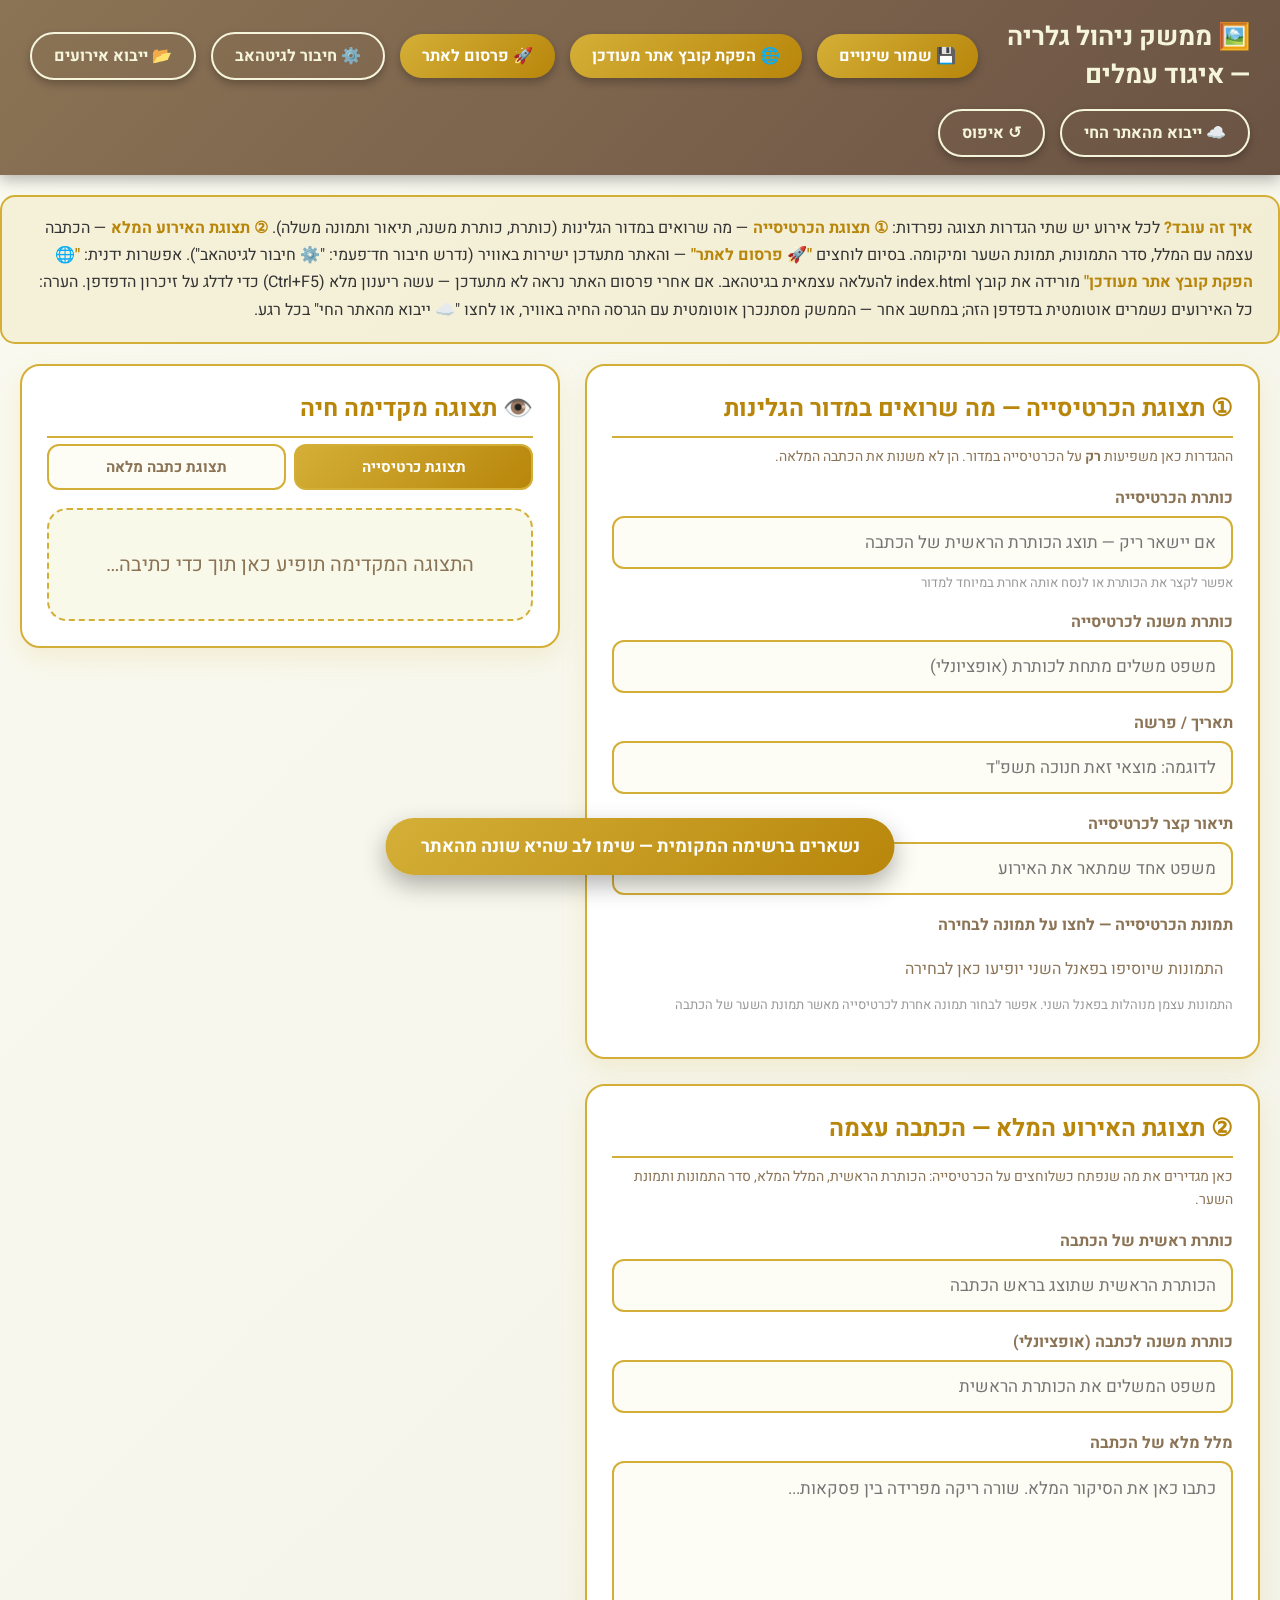
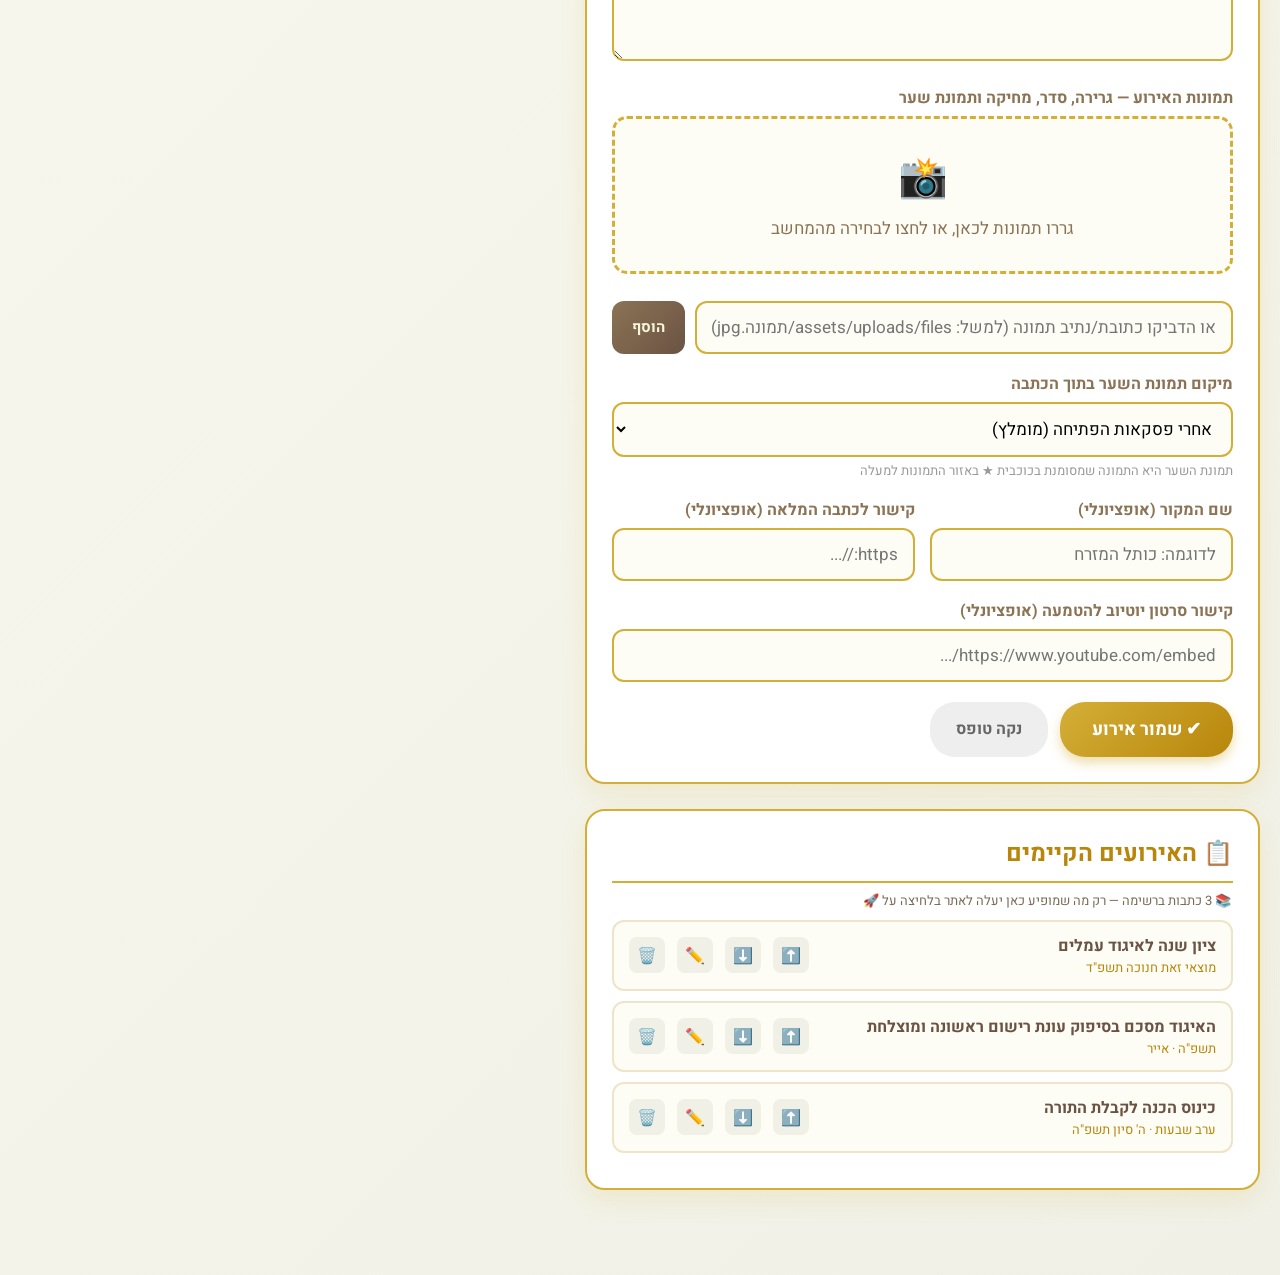
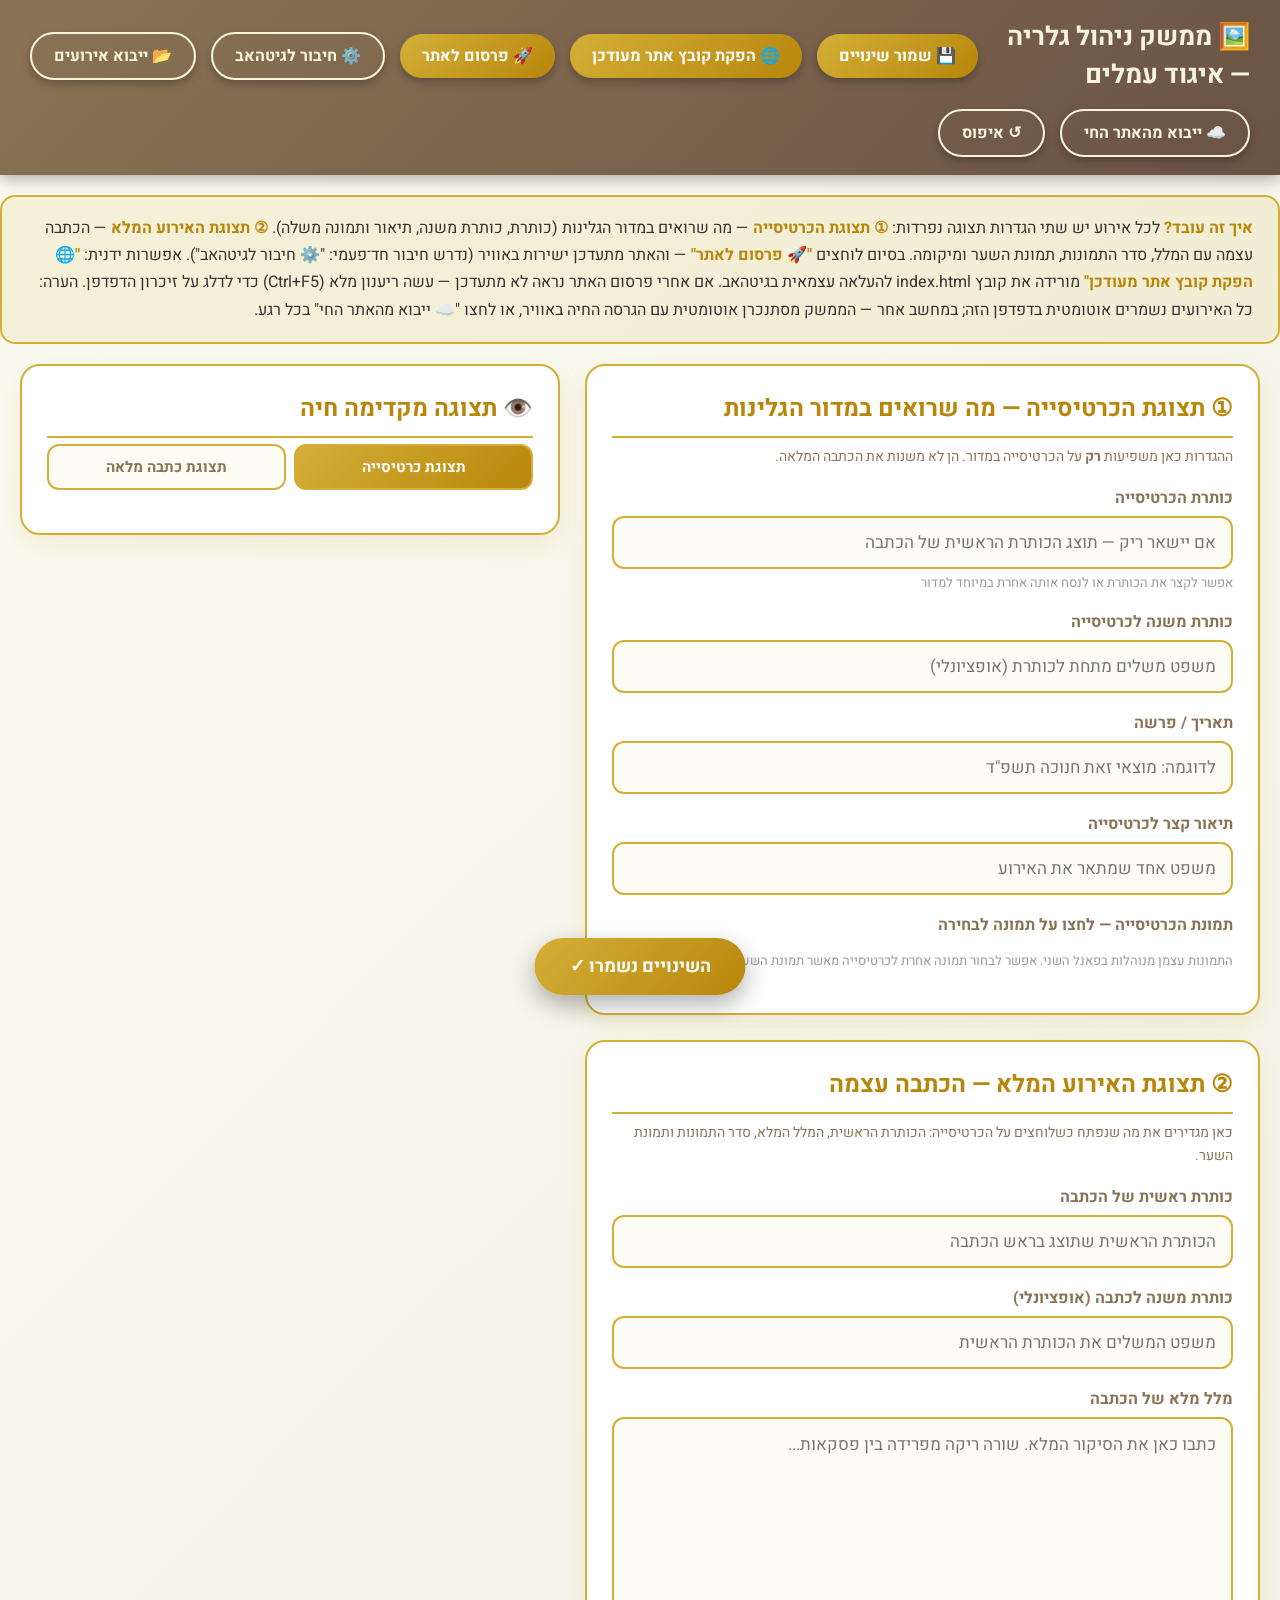
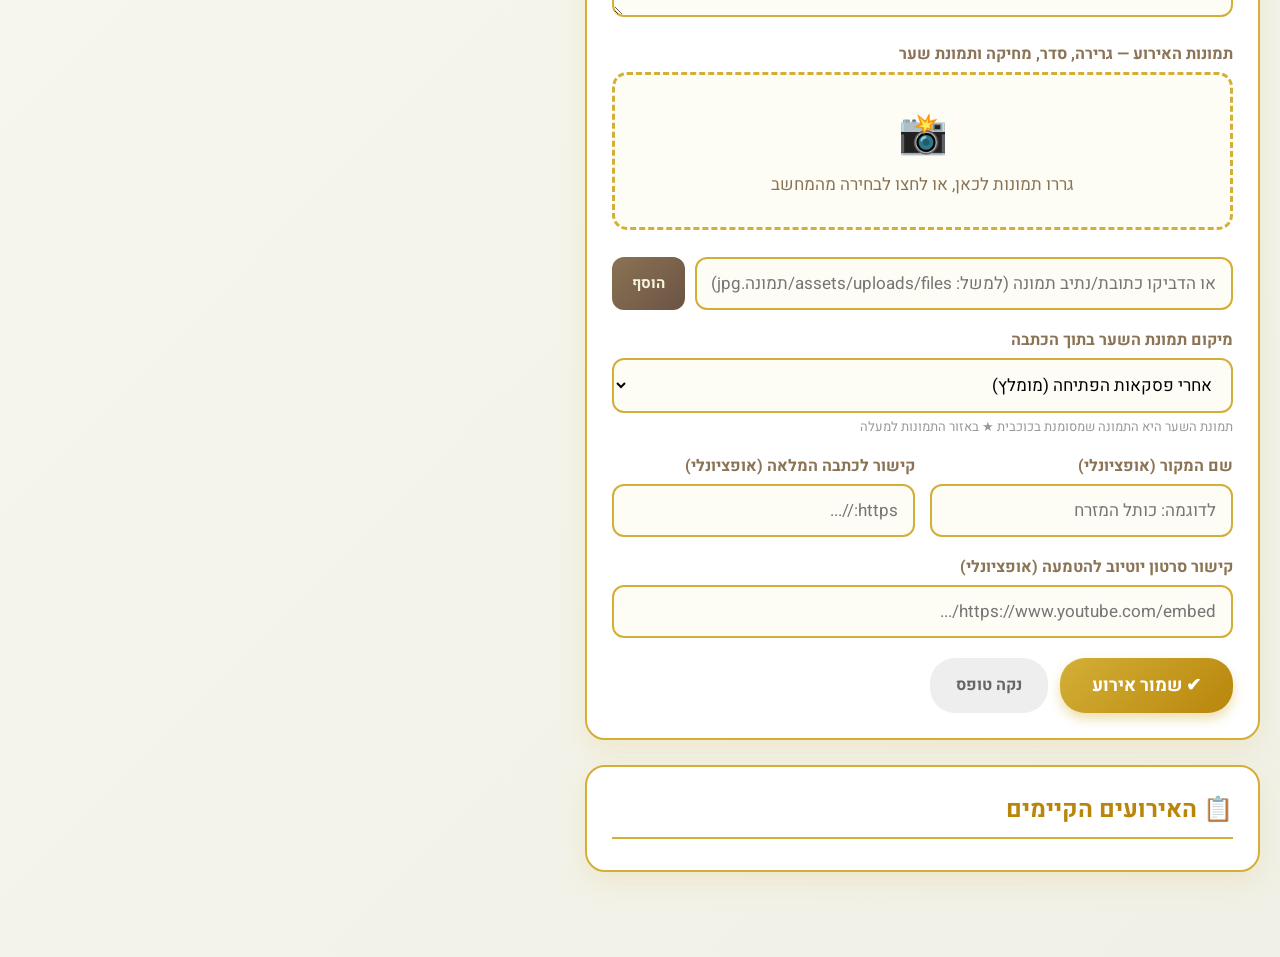
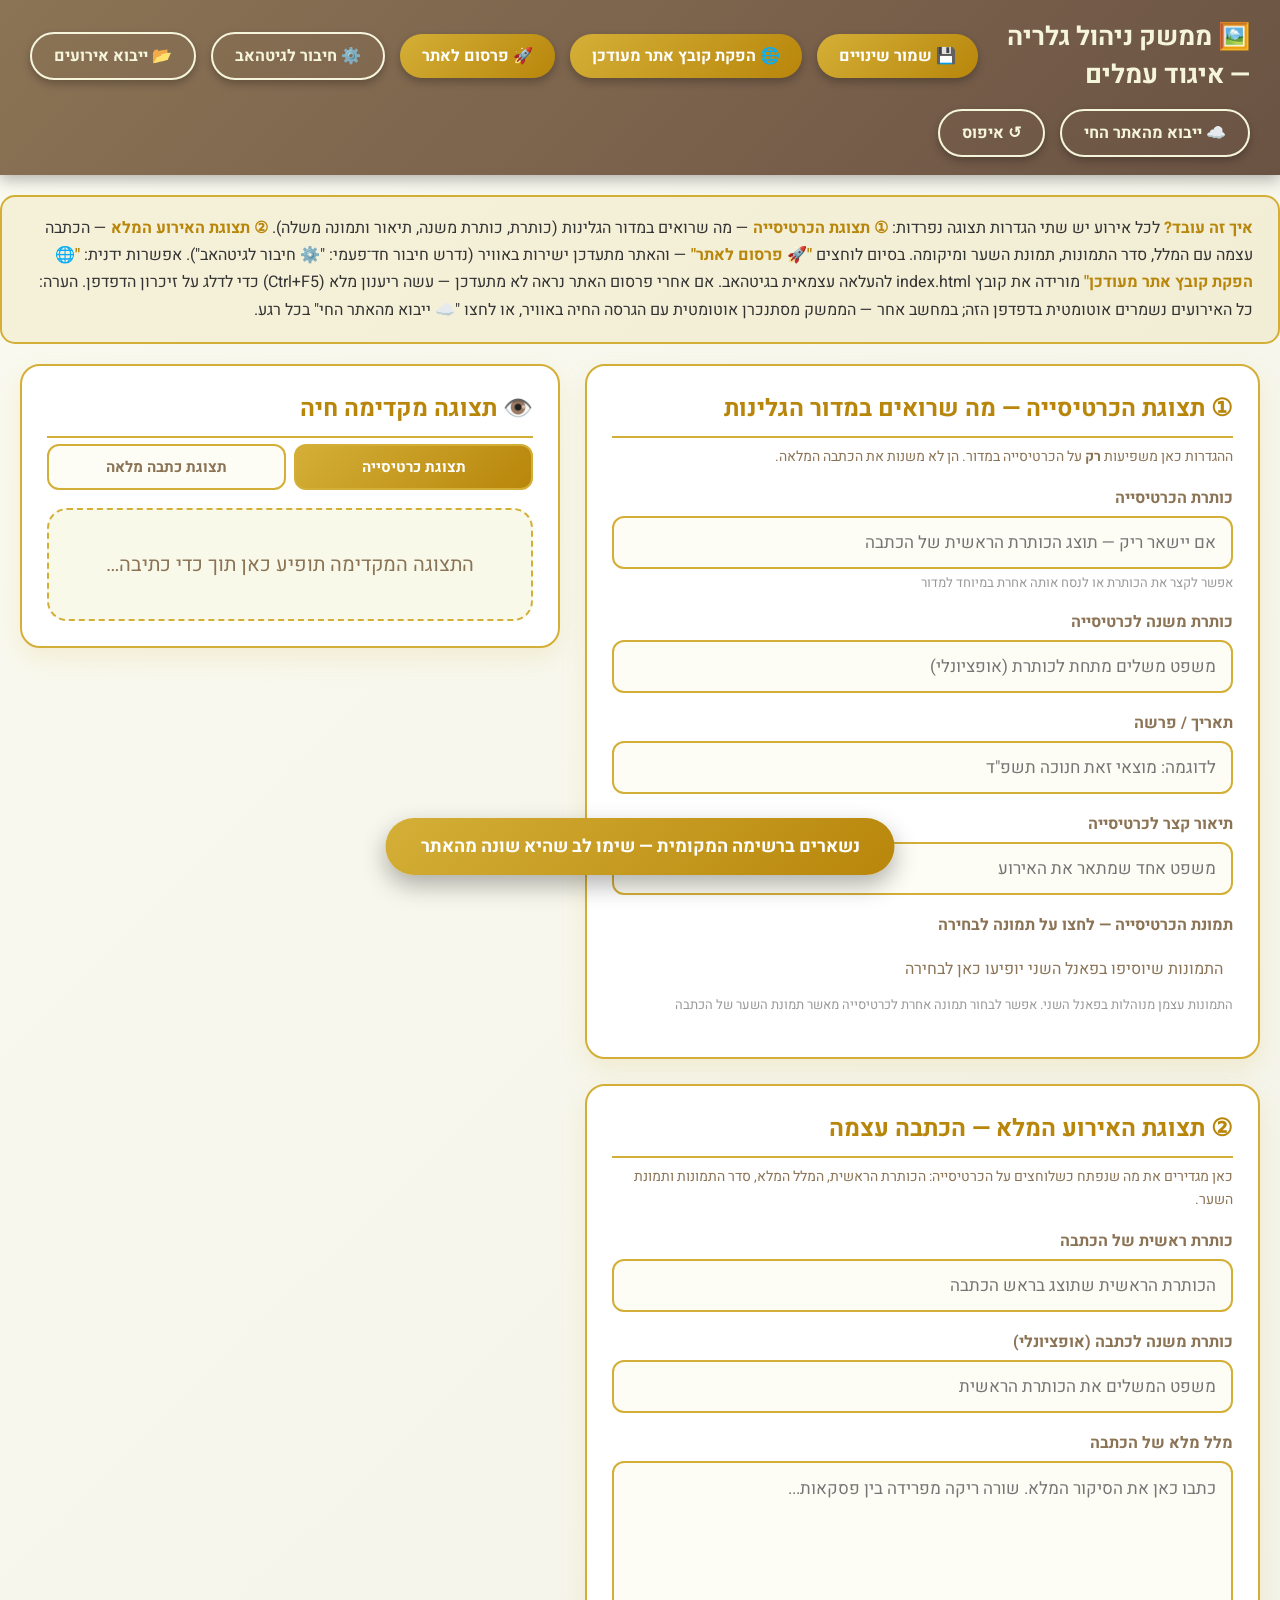
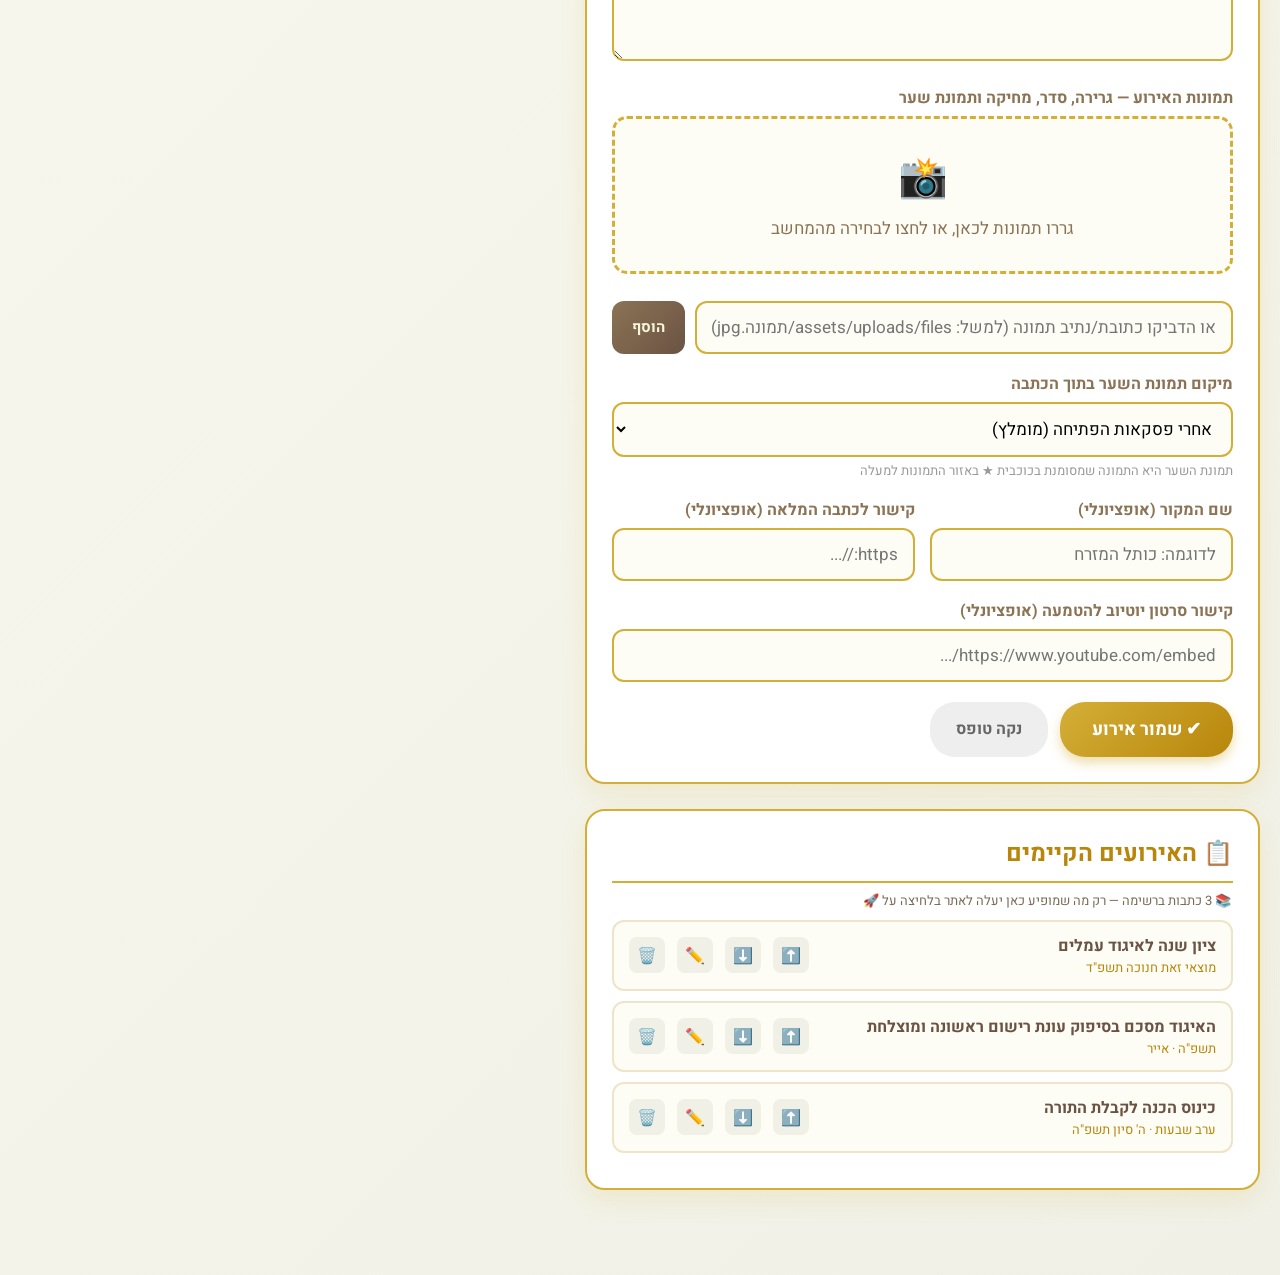
